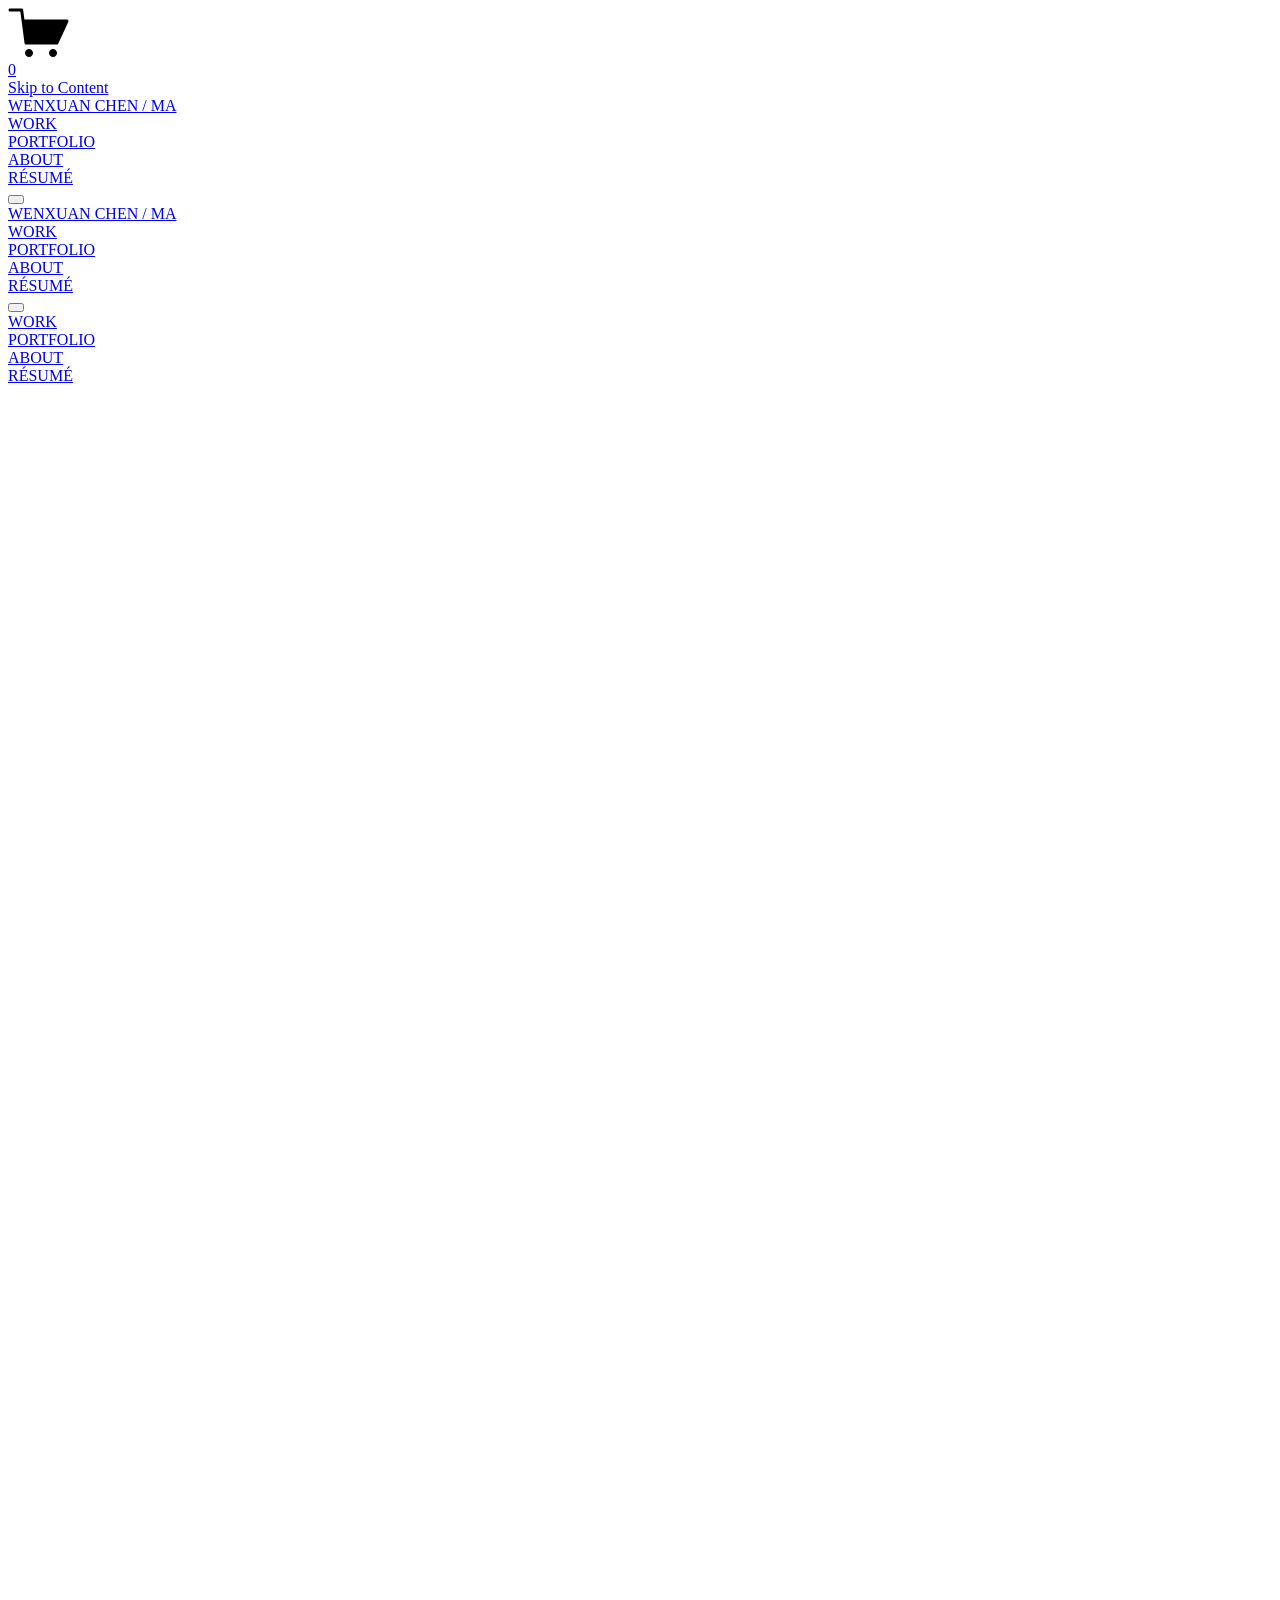
==== index.html @ 600b2b16 "Add files via upload" ====
<!doctype html>
<html xmlns:og="http://opengraphprotocol.org/schema/" xmlns:fb="http://www.facebook.com/2008/fbml" lang="en-US"  >
  <head>
    <meta http-equiv="X-UA-Compatible" content="IE=edge,chrome=1">
    <meta name="viewport" content="width=device-width, initial-scale=1">
    <!-- This is Squarespace. --><!-- celery-flamingo-sxj2 -->
<!--<base href="">-->
<meta charset="utf-8" />
<title>WENXUAN CHEN / MA</title>
<meta http-equiv="Accept-CH" content="Sec-CH-UA-Platform-Version, Sec-CH-UA-Model" /><link rel="icon" type="image/x-icon" href="../assets.squarespace.com/universal/default-favicon.ico"/>
<link rel="canonical" href="index.html"/>
<meta property="og:site_name" content="WENXUAN CHEN / MA"/>
<meta property="og:title" content="WENXUAN CHEN / MA"/>
<meta property="og:url" content="index.html"/>
<meta property="og:type" content="website"/>
<meta itemprop="name" content="WENXUAN CHEN / MA"/>
<meta itemprop="url" content="index.html"/>
<meta name="twitter:title" content="WENXUAN CHEN / MA"/>
<meta name="twitter:url" content="index.html"/>
<meta name="twitter:card" content="summary"/>
<meta name="description" content="" />
<link rel="preconnect" href="../images.squarespace-cdn.com/index.txt">
<link rel="preconnect" href="https://fonts.gstatic.com">
<link rel="stylesheet" href="../fonts.googleapis.com/css2%EF%B9%96family=IBM+Plex+Mono%EF%B9%95ital,wght@0,400%EF%B9%940,700%EF%B9%941,400%EF%B9%941,700&amp;family=Poppins%EF%B9%95ital,wght@0,400%EF%B9%940,700%EF%B9%941,400%EF%B9%941,700&amp;family=IBM+Plex+Sans%EF%B9%95ital,wght@0,400%EF%B9%940,700%EF%B9%941,400%EF%B9%941,700.css"><script type="text/javascript" defer="true" nomodule="nomodule" src="../assets.squarespace.com/@sqs/polyfiller/1.6/legacy.js"></script>
<script type="text/javascript" defer="true" src="../assets.squarespace.com/@sqs/polyfiller/1.6/modern.js"></script>
<script data-name="static-context">Static = window.Static || {}; Static.SQUARESPACE_CONTEXT = {"betaFeatureFlags":["enable_form_submission_trigger","override_block_styles","supports_versioned_template_assets","campaigns_discount_section_in_blasts","i18n_beta_website_locales","nested_categories","modernized-pdp-m2-enabled","scripts_defer","campaigns_thumbnail_layout","campaigns_new_image_layout_picker","enable_modernized_pdp_m3_fluid","new_stacked_index","enable_modernized_pdp_m3_layout_ux","marketing_automations","campaigns_discount_section_in_automations","marketing_landing_page","campaigns_table_v2","campaigns_import_discounts","contacts_and_campaigns_redesign","output_template_css_assets","campaigns_merch_state","member_areas_feature"],"facebookAppId":"314192535267336","facebookApiVersion":"v6.0","rollups":{"squarespace-announcement-bar":{"js":"//assets.squarespace.com/universal/scripts-compressed/announcement-bar-2b42defe058a11f5-min.en-US.js"},"squarespace-audio-player":{"css":"//assets.squarespace.com/universal/styles-compressed/audio-player-b05f5197a871c566-min.en-US.css","js":"//assets.squarespace.com/universal/scripts-compressed/audio-player-1d3d93609119d37d-min.en-US.js"},"squarespace-blog-collection-list":{"css":"//assets.squarespace.com/universal/styles-compressed/blog-collection-list-b4046463b72f34e2-min.en-US.css","js":"//assets.squarespace.com/universal/scripts-compressed/blog-collection-list-12c18776273a154b-min.en-US.js"},"squarespace-calendar-block-renderer":{"css":"//assets.squarespace.com/universal/styles-compressed/calendar-block-renderer-c3fef2a497c8e56b-min.en-US.css","js":"//assets.squarespace.com/universal/scripts-compressed/calendar-block-renderer-69bb311da5e9db44-min.en-US.js"},"squarespace-chartjs-helpers":{"css":"//assets.squarespace.com/universal/styles-compressed/chartjs-helpers-96b256171ee039c1-min.en-US.css","js":"//assets.squarespace.com/universal/scripts-compressed/chartjs-helpers-77a31c81c308fbf3-min.en-US.js"},"squarespace-comments":{"css":"//assets.squarespace.com/universal/styles-compressed/comments-a4a18c645eedfce6-min.en-US.css","js":"//assets.squarespace.com/universal/scripts-compressed/comments-3b12386abe891bcf-min.en-US.js"},"squarespace-custom-css-popup":{"css":"//assets.squarespace.com/universal/styles-compressed/custom-css-popup-d74230ea9a8c2c2b-min.en-US.css","js":"//assets.squarespace.com/universal/scripts-compressed/custom-css-popup-586f7938cd0c27c5-min.en-US.js"},"squarespace-dialog":{"css":"//assets.squarespace.com/universal/styles-compressed/dialog-86aacd645d83874c-min.en-US.css","js":"//assets.squarespace.com/universal/scripts-compressed/dialog-48793b863e09a511-min.en-US.js"},"squarespace-events-collection":{"css":"//assets.squarespace.com/universal/styles-compressed/events-collection-c3fef2a497c8e56b-min.en-US.css","js":"//assets.squarespace.com/universal/scripts-compressed/events-collection-3ffeaffa3a4a348f-min.en-US.js"},"squarespace-form-rendering-utils":{"js":"//assets.squarespace.com/universal/scripts-compressed/form-rendering-utils-640099d49d64bab0-min.en-US.js"},"squarespace-forms":{"css":"//assets.squarespace.com/universal/styles-compressed/forms-0afd3c6ac30bbab1-min.en-US.css","js":"//assets.squarespace.com/universal/scripts-compressed/forms-19931b0f186e4971-min.en-US.js"},"squarespace-gallery-collection-list":{"css":"//assets.squarespace.com/universal/styles-compressed/gallery-collection-list-b4046463b72f34e2-min.en-US.css","js":"//assets.squarespace.com/universal/scripts-compressed/gallery-collection-list-274a849527a65c12-min.en-US.js"},"squarespace-image-zoom":{"css":"//assets.squarespace.com/universal/styles-compressed/image-zoom-b4046463b72f34e2-min.en-US.css","js":"//assets.squarespace.com/universal/scripts-compressed/image-zoom-873f8c7fd05f4910-min.en-US.js"},"squarespace-pinterest":{"css":"//assets.squarespace.com/universal/styles-compressed/pinterest-b4046463b72f34e2-min.en-US.css","js":"//assets.squarespace.com/universal/scripts-compressed/pinterest-6ab75d85d8806e3e-min.en-US.js"},"squarespace-popup-overlay":{"css":"//assets.squarespace.com/universal/styles-compressed/popup-overlay-b742b752f5880972-min.en-US.css","js":"//assets.squarespace.com/universal/scripts-compressed/popup-overlay-b00442f823a5a6cd-min.en-US.js"},"squarespace-product-quick-view":{"css":"//assets.squarespace.com/universal/styles-compressed/product-quick-view-0afd3c6ac30bbab1-min.en-US.css","js":"//assets.squarespace.com/universal/scripts-compressed/product-quick-view-149826acea474685-min.en-US.js"},"squarespace-products-collection-item-v2":{"css":"//assets.squarespace.com/universal/styles-compressed/products-collection-item-v2-b4046463b72f34e2-min.en-US.css","js":"//assets.squarespace.com/universal/scripts-compressed/products-collection-item-v2-b544786b489813dd-min.en-US.js"},"squarespace-products-collection-list-v2":{"css":"//assets.squarespace.com/universal/styles-compressed/products-collection-list-v2-b4046463b72f34e2-min.en-US.css","js":"//assets.squarespace.com/universal/scripts-compressed/products-collection-list-v2-b57ddaba66d3eb0e-min.en-US.js"},"squarespace-search-page":{"css":"//assets.squarespace.com/universal/styles-compressed/search-page-90a67fc09b9b32c6-min.en-US.css","js":"//assets.squarespace.com/universal/scripts-compressed/search-page-96bd9c63f654c18f-min.en-US.js"},"squarespace-search-preview":{"js":"//assets.squarespace.com/universal/scripts-compressed/search-preview-b5332a4a618b55fa-min.en-US.js"},"squarespace-simple-liking":{"css":"//assets.squarespace.com/universal/styles-compressed/simple-liking-701bf8bbc05ec6aa-min.en-US.css","js":"//assets.squarespace.com/universal/scripts-compressed/simple-liking-975cece8de6fa14a-min.en-US.js"},"squarespace-social-buttons":{"css":"//assets.squarespace.com/universal/styles-compressed/social-buttons-95032e5fa98e47a5-min.en-US.css","js":"//assets.squarespace.com/universal/scripts-compressed/social-buttons-b69e6dda6183141d-min.en-US.js"},"squarespace-tourdates":{"css":"//assets.squarespace.com/universal/styles-compressed/tourdates-b4046463b72f34e2-min.en-US.css","js":"//assets.squarespace.com/universal/scripts-compressed/tourdates-521dd3864cf042e1-min.en-US.js"},"squarespace-website-overlays-manager":{"css":"//assets.squarespace.com/universal/styles-compressed/website-overlays-manager-07ea5a4e004e6710-min.en-US.css","js":"//assets.squarespace.com/universal/scripts-compressed/website-overlays-manager-40c240638975dc6b-min.en-US.js"}},"pageType":2,"website":{"id":"67ed1c45b920d93a3e6b34d9","identifier":"celery-flamingo-sxj2","websiteType":4,"contentModifiedOn":1775080100993,"cloneable":false,"hasBeenCloneable":false,"siteStatus":{},"language":"en-US","translationLocale":"en-US","formattingLocale":"en-US","timeZone":"America/Los_Angeles","machineTimeZoneOffset":-25200000,"timeZoneOffset":-25200000,"timeZoneAbbr":"PDT","siteTitle":"WENXUAN CHEN / MA","fullSiteTitle":"WENXUAN CHEN / MA","location":{},"shareButtonOptions":{"3":true,"7":true,"8":true,"4":true,"2":true,"1":true,"6":true},"authenticUrl":"index.html","internalUrl":"https://celery-flamingo-sxj2.squarespace.com","baseUrl":"index.html","primaryDomain":"www.wenxuanchendesign.com","sslSetting":3,"isHstsEnabled":true,"socialAccounts":[{"serviceId":64,"addedOn":1743592517596,"profileUrl":"http://instagram.com/squarespace","iconEnabled":true,"serviceName":"instagram-unauth"},{"serviceId":71,"addedOn":1743592517602,"profileUrl":"http://spotify.com","iconEnabled":true,"serviceName":"spotify-unauth"},{"serviceId":69,"addedOn":1743592517609,"profileUrl":"http://youtube.com/squarespace","iconEnabled":true,"serviceName":"youtube-unauth"}],"typekitId":"","statsMigrated":false,"imageMetadataProcessingEnabled":false,"screenshotId":"f1e9a8cbaa8f082407f8d2727ce676b73d282a180d2c29818cc41df4ec56afa5","captchaSettings":{"enabledForDonations":false},"showOwnerLogin":false},"websiteSettings":{"id":"67ed1c45b920d93a3e6b34dd","websiteId":"67ed1c45b920d93a3e6b34d9","subjects":[],"country":"US","state":"CA","simpleLikingEnabled":true,"popupOverlaySettings":{"style":1,"enabledPages":[]},"commentLikesAllowed":true,"commentAnonAllowed":true,"commentThreaded":true,"commentApprovalRequired":false,"commentAvatarsOn":true,"commentSortType":2,"commentFlagThreshold":0,"commentFlagsAllowed":true,"commentEnableByDefault":true,"commentDisableAfterDaysDefault":0,"disqusShortname":"","commentsEnabled":false,"businessHours":{},"storeSettings":{"returnPolicy":null,"termsOfService":null,"privacyPolicy":null,"expressCheckout":false,"continueShoppingLinkUrl":"/","useLightCart":false,"showNoteField":false,"shippingCountryDefaultValue":"US","billToShippingDefaultValue":false,"showShippingPhoneNumber":true,"isShippingPhoneRequired":false,"showBillingPhoneNumber":true,"isBillingPhoneRequired":false,"currenciesSupported":["USD","CAD","GBP","AUD","EUR","CHF","NOK","SEK","DKK","NZD","SGD","MXN","HKD","CZK","ILS","MYR","RUB","PHP","PLN","THB","BRL","ARS","COP","IDR","INR","JPY","ZAR"],"defaultCurrency":"USD","selectedCurrency":"USD","measurementStandard":1,"showCustomCheckoutForm":false,"checkoutPageMarketingOptInEnabled":true,"enableMailingListOptInByDefault":false,"sameAsRetailLocation":false,"merchandisingSettings":{"scarcityEnabledOnProductItems":false,"scarcityEnabledOnProductBlocks":false,"scarcityMessageType":"DEFAULT_SCARCITY_MESSAGE","scarcityThreshold":10,"multipleQuantityAllowedForServices":true,"restockNotificationsEnabled":false,"restockNotificationsMailingListSignUpEnabled":false,"relatedProductsEnabled":false,"relatedProductsOrdering":"random","soldOutVariantsDropdownDisabled":false,"productComposerOptedIn":false,"productComposerABTestOptedOut":false,"productReviewsEnabled":false},"minimumOrderSubtotalEnabled":false,"minimumOrderSubtotal":{"currency":"USD","value":"0.00"},"addToCartConfirmationType":2,"isLive":false,"multipleQuantityAllowedForServices":true},"useEscapeKeyToLogin":false,"ssBadgeType":1,"ssBadgePosition":4,"ssBadgeVisibility":1,"ssBadgeDevices":1,"pinterestOverlayOptions":{"mode":"disabled"},"userAccountsSettings":{"loginAllowed":true,"signupAllowed":true}},"cookieSettings":{"isCookieBannerEnabled":false,"isRestrictiveCookiePolicyEnabled":false,"cookieBannerText":"","cookieBannerTheme":"","cookieBannerVariant":"","cookieBannerPosition":"","cookieBannerCtaVariant":"","cookieBannerCtaText":"","cookieBannerAcceptType":"OPT_IN","cookieBannerOptOutCtaText":"","cookieBannerHasOptOut":false,"cookieBannerHasManageCookies":true,"cookieBannerManageCookiesLabel":"","cookieBannerSavedPreferencesText":"","cookieBannerSavedPreferencesLayout":"PILL"},"websiteCloneable":false,"collection":{"title":"Home","id":"67ed1c47b920d93a3e6b364a","fullUrl":"/","type":10,"permissionType":1},"subscribed":false,"appDomain":"squarespace.com","templateTweakable":true,"tweakJSON":{"form-use-theme-colors":"true","header-logo-height":"50px","header-mobile-logo-max-height":"40px","header-vert-padding":"0.1vw","header-width":"Full","maxPageWidth":"3000px","mobile-header-vert-padding":"6vw","pagePadding":"2vw","tweak-blog-alternating-side-by-side-image-aspect-ratio":"1:1 Square","tweak-blog-alternating-side-by-side-image-spacing":"8%","tweak-blog-alternating-side-by-side-meta-spacing":"5px","tweak-blog-alternating-side-by-side-primary-meta":"Categories","tweak-blog-alternating-side-by-side-read-more-spacing":"2px","tweak-blog-alternating-side-by-side-secondary-meta":"Date","tweak-blog-basic-grid-columns":"3","tweak-blog-basic-grid-image-aspect-ratio":"1:1 Square","tweak-blog-basic-grid-image-spacing":"29px","tweak-blog-basic-grid-meta-spacing":"6px","tweak-blog-basic-grid-primary-meta":"Author","tweak-blog-basic-grid-read-more-spacing":"37px","tweak-blog-basic-grid-secondary-meta":"Date","tweak-blog-item-custom-width":"79","tweak-blog-item-show-author-profile":"false","tweak-blog-item-width":"Medium","tweak-blog-masonry-columns":"2","tweak-blog-masonry-horizontal-spacing":"35px","tweak-blog-masonry-image-spacing":"30px","tweak-blog-masonry-meta-spacing":"14px","tweak-blog-masonry-primary-meta":"None","tweak-blog-masonry-read-more-spacing":"0px","tweak-blog-masonry-secondary-meta":"None","tweak-blog-masonry-vertical-spacing":"240px","tweak-blog-side-by-side-image-aspect-ratio":"1:1 Square","tweak-blog-side-by-side-image-spacing":"6%","tweak-blog-side-by-side-meta-spacing":"20px","tweak-blog-side-by-side-primary-meta":"Categories","tweak-blog-side-by-side-read-more-spacing":"20px","tweak-blog-side-by-side-secondary-meta":"Date","tweak-blog-single-column-image-spacing":"50px","tweak-blog-single-column-meta-spacing":"22px","tweak-blog-single-column-primary-meta":"None","tweak-blog-single-column-read-more-spacing":"30px","tweak-blog-single-column-secondary-meta":"None","tweak-events-stacked-show-thumbnails":"true","tweak-events-stacked-thumbnail-size":"3:2 Standard","tweak-fixed-header":"true","tweak-fixed-header-style":"Scroll Back","tweak-global-animations-animation-curve":"ease","tweak-global-animations-animation-delay":"0.6s","tweak-global-animations-animation-duration":"0.90s","tweak-global-animations-animation-style":"fade","tweak-global-animations-animation-type":"fade","tweak-global-animations-complexity-level":"detailed","tweak-global-animations-enabled":"true","tweak-portfolio-grid-basic-custom-height":"50","tweak-portfolio-grid-overlay-custom-height":"50","tweak-portfolio-hover-follow-acceleration":"10%","tweak-portfolio-hover-follow-animation-duration":"Fast","tweak-portfolio-hover-follow-animation-type":"Fade","tweak-portfolio-hover-follow-delimiter":"Bullet","tweak-portfolio-hover-follow-front":"false","tweak-portfolio-hover-follow-layout":"Inline","tweak-portfolio-hover-follow-size":"50","tweak-portfolio-hover-follow-text-spacing-x":"1.5","tweak-portfolio-hover-follow-text-spacing-y":"1.5","tweak-portfolio-hover-static-animation-duration":"Fast","tweak-portfolio-hover-static-animation-type":"Fade","tweak-portfolio-hover-static-delimiter":"Hyphen","tweak-portfolio-hover-static-front":"true","tweak-portfolio-hover-static-layout":"Inline","tweak-portfolio-hover-static-size":"50","tweak-portfolio-hover-static-text-spacing-x":"1.5","tweak-portfolio-hover-static-text-spacing-y":"1.5","tweak-portfolio-index-background-animation-duration":"Medium","tweak-portfolio-index-background-animation-type":"Fade","tweak-portfolio-index-background-custom-height":"50","tweak-portfolio-index-background-delimiter":"None","tweak-portfolio-index-background-height":"Large","tweak-portfolio-index-background-horizontal-alignment":"Center","tweak-portfolio-index-background-link-format":"Stacked","tweak-portfolio-index-background-persist":"false","tweak-portfolio-index-background-vertical-alignment":"Middle","tweak-portfolio-index-background-width":"Full","tweak-transparent-header":"true"},"templateId":"5c5a519771c10ba3470d8101","templateVersion":"7.1","pageFeatures":[1,2,4],"gmRenderKey":"QUl6YVN5Q0JUUk9xNkx1dkZfSUUxcjQ2LVQ0QWVUU1YtMGQ3bXk4","templateScriptsRootUrl":"https://static1.squarespace.com/static/vta/5c5a519771c10ba3470d8101/scripts/","impersonatedSession":false,"demoCollections":[],"tzData":{"zones":[[-480,"US","P%sT",null]],"rules":{"US":[[1967,2006,null,"Oct","lastSun","2:00","0","S"],[1987,2006,null,"Apr","Sun>=1","2:00","1:00","D"],[2007,"max",null,"Mar","Sun>=8","2:00","1:00","D"],[2007,"max",null,"Nov","Sun>=1","2:00","0","S"]]}},"showAnnouncementBar":false,"recaptchaEnterpriseContext":{"recaptchaEnterpriseSiteKey":"6LdDFQwjAAAAAPigEvvPgEVbb7QBm-TkVJdDTlAv"},"i18nContext":{"timeZoneData":{"id":"America/Los_Angeles","name":"Pacific Time"}},"env":"PRODUCTION","visitorFormContext":{"formFieldFormats":{"initialPhoneFormat":{"id":0,"type":"PHONE_NUMBER","country":"US","labelLocale":"en-US","fields":[{"type":"SEPARATOR","label":"(","identifier":"LeftParen","length":0,"required":false,"metadata":{}},{"type":"FIELD","label":"1","identifier":"1","length":3,"required":false,"metadata":{}},{"type":"SEPARATOR","label":")","identifier":"RightParen","length":0,"required":false,"metadata":{}},{"type":"SEPARATOR","label":" ","identifier":"Space","length":0,"required":false,"metadata":{}},{"type":"FIELD","label":"2","identifier":"2","length":3,"required":false,"metadata":{}},{"type":"SEPARATOR","label":"-","identifier":"Dash","length":0,"required":false,"metadata":{}},{"type":"FIELD","label":"3","identifier":"3","length":14,"required":false,"metadata":{}}]},"initialNameOrder":"GIVEN_FIRST","initialAddressFormat":{"id":0,"type":"ADDRESS","country":"US","labelLocale":"en","fields":[{"type":"FIELD","label":"Address Line 1","identifier":"Line1","length":0,"required":true,"metadata":{"autocomplete":"address-line1"}},{"type":"SEPARATOR","label":"\n","identifier":"Newline","length":0,"required":false,"metadata":{}},{"type":"FIELD","label":"Address Line 2","identifier":"Line2","length":0,"required":false,"metadata":{"autocomplete":"address-line2"}},{"type":"SEPARATOR","label":"\n","identifier":"Newline","length":0,"required":false,"metadata":{}},{"type":"FIELD","label":"City","identifier":"City","length":0,"required":true,"metadata":{"autocomplete":"address-level2"}},{"type":"SEPARATOR","label":",","identifier":"Comma","length":0,"required":false,"metadata":{}},{"type":"SEPARATOR","label":" ","identifier":"Space","length":0,"required":false,"metadata":{}},{"type":"FIELD","label":"State","identifier":"State","length":0,"required":true,"metadata":{"autocomplete":"address-level1"}},{"type":"SEPARATOR","label":" ","identifier":"Space","length":0,"required":false,"metadata":{}},{"type":"FIELD","label":"ZIP Code","identifier":"Zip","length":0,"required":true,"metadata":{"autocomplete":"postal-code"}}]},"countries":[{"name":"Afghanistan","code":"AF","phoneCode":"+93"},{"name":"\u00C5land Islands","code":"AX","phoneCode":"+358"},{"name":"Albania","code":"AL","phoneCode":"+355"},{"name":"Algeria","code":"DZ","phoneCode":"+213"},{"name":"American Samoa","code":"AS","phoneCode":"+1"},{"name":"Andorra","code":"AD","phoneCode":"+376"},{"name":"Angola","code":"AO","phoneCode":"+244"},{"name":"Anguilla","code":"AI","phoneCode":"+1"},{"name":"Antigua & Barbuda","code":"AG","phoneCode":"+1"},{"name":"Argentina","code":"AR","phoneCode":"+54"},{"name":"Armenia","code":"AM","phoneCode":"+374"},{"name":"Aruba","code":"AW","phoneCode":"+297"},{"name":"Ascension Island","code":"AC","phoneCode":"+247"},{"name":"Australia","code":"AU","phoneCode":"+61"},{"name":"Austria","code":"AT","phoneCode":"+43"},{"name":"Azerbaijan","code":"AZ","phoneCode":"+994"},{"name":"Bahamas","code":"BS","phoneCode":"+1"},{"name":"Bahrain","code":"BH","phoneCode":"+973"},{"name":"Bangladesh","code":"BD","phoneCode":"+880"},{"name":"Barbados","code":"BB","phoneCode":"+1"},{"name":"Belarus","code":"BY","phoneCode":"+375"},{"name":"Belgium","code":"BE","phoneCode":"+32"},{"name":"Belize","code":"BZ","phoneCode":"+501"},{"name":"Benin","code":"BJ","phoneCode":"+229"},{"name":"Bermuda","code":"BM","phoneCode":"+1"},{"name":"Bhutan","code":"BT","phoneCode":"+975"},{"name":"Bolivia","code":"BO","phoneCode":"+591"},{"name":"Bosnia & Herzegovina","code":"BA","phoneCode":"+387"},{"name":"Botswana","code":"BW","phoneCode":"+267"},{"name":"Brazil","code":"BR","phoneCode":"+55"},{"name":"British Indian Ocean Territory","code":"IO","phoneCode":"+246"},{"name":"British Virgin Islands","code":"VG","phoneCode":"+1"},{"name":"Brunei","code":"BN","phoneCode":"+673"},{"name":"Bulgaria","code":"BG","phoneCode":"+359"},{"name":"Burkina Faso","code":"BF","phoneCode":"+226"},{"name":"Burundi","code":"BI","phoneCode":"+257"},{"name":"Cambodia","code":"KH","phoneCode":"+855"},{"name":"Cameroon","code":"CM","phoneCode":"+237"},{"name":"Canada","code":"CA","phoneCode":"+1"},{"name":"Cape Verde","code":"CV","phoneCode":"+238"},{"name":"Caribbean Netherlands","code":"BQ","phoneCode":"+599"},{"name":"Cayman Islands","code":"KY","phoneCode":"+1"},{"name":"Central African Republic","code":"CF","phoneCode":"+236"},{"name":"Chad","code":"TD","phoneCode":"+235"},{"name":"Chile","code":"CL","phoneCode":"+56"},{"name":"China","code":"CN","phoneCode":"+86"},{"name":"Christmas Island","code":"CX","phoneCode":"+61"},{"name":"Cocos (Keeling) Islands","code":"CC","phoneCode":"+61"},{"name":"Colombia","code":"CO","phoneCode":"+57"},{"name":"Comoros","code":"KM","phoneCode":"+269"},{"name":"Congo - Brazzaville","code":"CG","phoneCode":"+242"},{"name":"Congo - Kinshasa","code":"CD","phoneCode":"+243"},{"name":"Cook Islands","code":"CK","phoneCode":"+682"},{"name":"Costa Rica","code":"CR","phoneCode":"+506"},{"name":"C\u00F4te d\u2019Ivoire","code":"CI","phoneCode":"+225"},{"name":"Croatia","code":"HR","phoneCode":"+385"},{"name":"Cuba","code":"CU","phoneCode":"+53"},{"name":"Cura\u00E7ao","code":"CW","phoneCode":"+599"},{"name":"Cyprus","code":"CY","phoneCode":"+357"},{"name":"Czechia","code":"CZ","phoneCode":"+420"},{"name":"Denmark","code":"DK","phoneCode":"+45"},{"name":"Djibouti","code":"DJ","phoneCode":"+253"},{"name":"Dominica","code":"DM","phoneCode":"+1"},{"name":"Dominican Republic","code":"DO","phoneCode":"+1"},{"name":"Ecuador","code":"EC","phoneCode":"+593"},{"name":"Egypt","code":"EG","phoneCode":"+20"},{"name":"El Salvador","code":"SV","phoneCode":"+503"},{"name":"Equatorial Guinea","code":"GQ","phoneCode":"+240"},{"name":"Eritrea","code":"ER","phoneCode":"+291"},{"name":"Estonia","code":"EE","phoneCode":"+372"},{"name":"Eswatini","code":"SZ","phoneCode":"+268"},{"name":"Ethiopia","code":"ET","phoneCode":"+251"},{"name":"Falkland Islands","code":"FK","phoneCode":"+500"},{"name":"Faroe Islands","code":"FO","phoneCode":"+298"},{"name":"Fiji","code":"FJ","phoneCode":"+679"},{"name":"Finland","code":"FI","phoneCode":"+358"},{"name":"France","code":"FR","phoneCode":"+33"},{"name":"French Guiana","code":"GF","phoneCode":"+594"},{"name":"French Polynesia","code":"PF","phoneCode":"+689"},{"name":"Gabon","code":"GA","phoneCode":"+241"},{"name":"Gambia","code":"GM","phoneCode":"+220"},{"name":"Georgia","code":"GE","phoneCode":"+995"},{"name":"Germany","code":"DE","phoneCode":"+49"},{"name":"Ghana","code":"GH","phoneCode":"+233"},{"name":"Gibraltar","code":"GI","phoneCode":"+350"},{"name":"Greece","code":"GR","phoneCode":"+30"},{"name":"Greenland","code":"GL","phoneCode":"+299"},{"name":"Grenada","code":"GD","phoneCode":"+1"},{"name":"Guadeloupe","code":"GP","phoneCode":"+590"},{"name":"Guam","code":"GU","phoneCode":"+1"},{"name":"Guatemala","code":"GT","phoneCode":"+502"},{"name":"Guernsey","code":"GG","phoneCode":"+44"},{"name":"Guinea","code":"GN","phoneCode":"+224"},{"name":"Guinea-Bissau","code":"GW","phoneCode":"+245"},{"name":"Guyana","code":"GY","phoneCode":"+592"},{"name":"Haiti","code":"HT","phoneCode":"+509"},{"name":"Honduras","code":"HN","phoneCode":"+504"},{"name":"Hong Kong SAR China","code":"HK","phoneCode":"+852"},{"name":"Hungary","code":"HU","phoneCode":"+36"},{"name":"Iceland","code":"IS","phoneCode":"+354"},{"name":"India","code":"IN","phoneCode":"+91"},{"name":"Indonesia","code":"ID","phoneCode":"+62"},{"name":"Iran","code":"IR","phoneCode":"+98"},{"name":"Iraq","code":"IQ","phoneCode":"+964"},{"name":"Ireland","code":"IE","phoneCode":"+353"},{"name":"Isle of Man","code":"IM","phoneCode":"+44"},{"name":"Israel","code":"IL","phoneCode":"+972"},{"name":"Italy","code":"IT","phoneCode":"+39"},{"name":"Jamaica","code":"JM","phoneCode":"+1"},{"name":"Japan","code":"JP","phoneCode":"+81"},{"name":"Jersey","code":"JE","phoneCode":"+44"},{"name":"Jordan","code":"JO","phoneCode":"+962"},{"name":"Kazakhstan","code":"KZ","phoneCode":"+7"},{"name":"Kenya","code":"KE","phoneCode":"+254"},{"name":"Kiribati","code":"KI","phoneCode":"+686"},{"name":"Kosovo","code":"XK","phoneCode":"+383"},{"name":"Kuwait","code":"KW","phoneCode":"+965"},{"name":"Kyrgyzstan","code":"KG","phoneCode":"+996"},{"name":"Laos","code":"LA","phoneCode":"+856"},{"name":"Latvia","code":"LV","phoneCode":"+371"},{"name":"Lebanon","code":"LB","phoneCode":"+961"},{"name":"Lesotho","code":"LS","phoneCode":"+266"},{"name":"Liberia","code":"LR","phoneCode":"+231"},{"name":"Libya","code":"LY","phoneCode":"+218"},{"name":"Liechtenstein","code":"LI","phoneCode":"+423"},{"name":"Lithuania","code":"LT","phoneCode":"+370"},{"name":"Luxembourg","code":"LU","phoneCode":"+352"},{"name":"Macao SAR China","code":"MO","phoneCode":"+853"},{"name":"Madagascar","code":"MG","phoneCode":"+261"},{"name":"Malawi","code":"MW","phoneCode":"+265"},{"name":"Malaysia","code":"MY","phoneCode":"+60"},{"name":"Maldives","code":"MV","phoneCode":"+960"},{"name":"Mali","code":"ML","phoneCode":"+223"},{"name":"Malta","code":"MT","phoneCode":"+356"},{"name":"Marshall Islands","code":"MH","phoneCode":"+692"},{"name":"Martinique","code":"MQ","phoneCode":"+596"},{"name":"Mauritania","code":"MR","phoneCode":"+222"},{"name":"Mauritius","code":"MU","phoneCode":"+230"},{"name":"Mayotte","code":"YT","phoneCode":"+262"},{"name":"Mexico","code":"MX","phoneCode":"+52"},{"name":"Micronesia","code":"FM","phoneCode":"+691"},{"name":"Moldova","code":"MD","phoneCode":"+373"},{"name":"Monaco","code":"MC","phoneCode":"+377"},{"name":"Mongolia","code":"MN","phoneCode":"+976"},{"name":"Montenegro","code":"ME","phoneCode":"+382"},{"name":"Montserrat","code":"MS","phoneCode":"+1"},{"name":"Morocco","code":"MA","phoneCode":"+212"},{"name":"Mozambique","code":"MZ","phoneCode":"+258"},{"name":"Myanmar (Burma)","code":"MM","phoneCode":"+95"},{"name":"Namibia","code":"NA","phoneCode":"+264"},{"name":"Nauru","code":"NR","phoneCode":"+674"},{"name":"Nepal","code":"NP","phoneCode":"+977"},{"name":"Netherlands","code":"NL","phoneCode":"+31"},{"name":"New Caledonia","code":"NC","phoneCode":"+687"},{"name":"New Zealand","code":"NZ","phoneCode":"+64"},{"name":"Nicaragua","code":"NI","phoneCode":"+505"},{"name":"Niger","code":"NE","phoneCode":"+227"},{"name":"Nigeria","code":"NG","phoneCode":"+234"},{"name":"Niue","code":"NU","phoneCode":"+683"},{"name":"Norfolk Island","code":"NF","phoneCode":"+672"},{"name":"Northern Mariana Islands","code":"MP","phoneCode":"+1"},{"name":"North Korea","code":"KP","phoneCode":"+850"},{"name":"North Macedonia","code":"MK","phoneCode":"+389"},{"name":"Norway","code":"NO","phoneCode":"+47"},{"name":"Oman","code":"OM","phoneCode":"+968"},{"name":"Pakistan","code":"PK","phoneCode":"+92"},{"name":"Palau","code":"PW","phoneCode":"+680"},{"name":"Palestinian Territories","code":"PS","phoneCode":"+970"},{"name":"Panama","code":"PA","phoneCode":"+507"},{"name":"Papua New Guinea","code":"PG","phoneCode":"+675"},{"name":"Paraguay","code":"PY","phoneCode":"+595"},{"name":"Peru","code":"PE","phoneCode":"+51"},{"name":"Philippines","code":"PH","phoneCode":"+63"},{"name":"Poland","code":"PL","phoneCode":"+48"},{"name":"Portugal","code":"PT","phoneCode":"+351"},{"name":"Puerto Rico","code":"PR","phoneCode":"+1"},{"name":"Qatar","code":"QA","phoneCode":"+974"},{"name":"R\u00E9union","code":"RE","phoneCode":"+262"},{"name":"Romania","code":"RO","phoneCode":"+40"},{"name":"Russia","code":"RU","phoneCode":"+7"},{"name":"Rwanda","code":"RW","phoneCode":"+250"},{"name":"Samoa","code":"WS","phoneCode":"+685"},{"name":"San Marino","code":"SM","phoneCode":"+378"},{"name":"S\u00E3o Tom\u00E9 & Pr\u00EDncipe","code":"ST","phoneCode":"+239"},{"name":"Saudi Arabia","code":"SA","phoneCode":"+966"},{"name":"Senegal","code":"SN","phoneCode":"+221"},{"name":"Serbia","code":"RS","phoneCode":"+381"},{"name":"Seychelles","code":"SC","phoneCode":"+248"},{"name":"Sierra Leone","code":"SL","phoneCode":"+232"},{"name":"Singapore","code":"SG","phoneCode":"+65"},{"name":"Sint Maarten","code":"SX","phoneCode":"+1"},{"name":"Slovakia","code":"SK","phoneCode":"+421"},{"name":"Slovenia","code":"SI","phoneCode":"+386"},{"name":"Solomon Islands","code":"SB","phoneCode":"+677"},{"name":"Somalia","code":"SO","phoneCode":"+252"},{"name":"South Africa","code":"ZA","phoneCode":"+27"},{"name":"South Korea","code":"KR","phoneCode":"+82"},{"name":"South Sudan","code":"SS","phoneCode":"+211"},{"name":"Spain","code":"ES","phoneCode":"+34"},{"name":"Sri Lanka","code":"LK","phoneCode":"+94"},{"name":"St. Barth\u00E9lemy","code":"BL","phoneCode":"+590"},{"name":"St. Helena","code":"SH","phoneCode":"+290"},{"name":"St. Kitts & Nevis","code":"KN","phoneCode":"+1"},{"name":"St. Lucia","code":"LC","phoneCode":"+1"},{"name":"St. Martin","code":"MF","phoneCode":"+590"},{"name":"St. Pierre & Miquelon","code":"PM","phoneCode":"+508"},{"name":"St. Vincent & Grenadines","code":"VC","phoneCode":"+1"},{"name":"Sudan","code":"SD","phoneCode":"+249"},{"name":"Suriname","code":"SR","phoneCode":"+597"},{"name":"Svalbard & Jan Mayen","code":"SJ","phoneCode":"+47"},{"name":"Sweden","code":"SE","phoneCode":"+46"},{"name":"Switzerland","code":"CH","phoneCode":"+41"},{"name":"Syria","code":"SY","phoneCode":"+963"},{"name":"Taiwan","code":"TW","phoneCode":"+886"},{"name":"Tajikistan","code":"TJ","phoneCode":"+992"},{"name":"Tanzania","code":"TZ","phoneCode":"+255"},{"name":"Thailand","code":"TH","phoneCode":"+66"},{"name":"Timor-Leste","code":"TL","phoneCode":"+670"},{"name":"Togo","code":"TG","phoneCode":"+228"},{"name":"Tokelau","code":"TK","phoneCode":"+690"},{"name":"Tonga","code":"TO","phoneCode":"+676"},{"name":"Trinidad & Tobago","code":"TT","phoneCode":"+1"},{"name":"Tristan da Cunha","code":"TA","phoneCode":"+290"},{"name":"Tunisia","code":"TN","phoneCode":"+216"},{"name":"T\u00FCrkiye","code":"TR","phoneCode":"+90"},{"name":"Turkmenistan","code":"TM","phoneCode":"+993"},{"name":"Turks & Caicos Islands","code":"TC","phoneCode":"+1"},{"name":"Tuvalu","code":"TV","phoneCode":"+688"},{"name":"U.S. Virgin Islands","code":"VI","phoneCode":"+1"},{"name":"Uganda","code":"UG","phoneCode":"+256"},{"name":"Ukraine","code":"UA","phoneCode":"+380"},{"name":"United Arab Emirates","code":"AE","phoneCode":"+971"},{"name":"United Kingdom","code":"GB","phoneCode":"+44"},{"name":"United States","code":"US","phoneCode":"+1"},{"name":"Uruguay","code":"UY","phoneCode":"+598"},{"name":"Uzbekistan","code":"UZ","phoneCode":"+998"},{"name":"Vanuatu","code":"VU","phoneCode":"+678"},{"name":"Vatican City","code":"VA","phoneCode":"+39"},{"name":"Venezuela","code":"VE","phoneCode":"+58"},{"name":"Vietnam","code":"VN","phoneCode":"+84"},{"name":"Wallis & Futuna","code":"WF","phoneCode":"+681"},{"name":"Western Sahara","code":"EH","phoneCode":"+212"},{"name":"Yemen","code":"YE","phoneCode":"+967"},{"name":"Zambia","code":"ZM","phoneCode":"+260"},{"name":"Zimbabwe","code":"ZW","phoneCode":"+263"}]},"localizedStrings":{"validation":{"noValidSelection":"A valid selection must be made.","invalidUrl":"Must be a valid URL.","stringTooLong":"Value should have a length no longer than {0}.","containsInvalidKey":"{0} contains an invalid key.","invalidTwitterUsername":"Must be a valid Twitter username.","valueOutsideRange":"Value must be in the range {0} to {1}.","invalidPassword":"Passwords should not contain whitespace.","missingRequiredSubfields":"{0} is missing required subfields: {1}","invalidCurrency":"Currency value should be formatted like 1234 or 123.99.","invalidMapSize":"Value should contain exactly {0} elements.","subfieldsRequired":"All fields in {0} are required.","formSubmissionFailed":"Form submission failed. Review the following information: {0}.","invalidCountryCode":"Country code should have an optional plus and up to 4 digits.","invalidDate":"This is not a real date.","required":"{0} is required.","invalidStringLength":"Value should be {0} characters long.","invalidEmail":"Email addresses should follow the format user@domain.com.","invalidListLength":"Value should be {0} elements long.","allEmpty":"Please fill out at least one form field.","missingRequiredQuestion":"Missing a required question.","invalidQuestion":"Contained an invalid question.","captchaFailure":"Captcha validation failed. Please try again.","stringTooShort":"Value should have a length of at least {0}.","invalid":"{0} is not valid.","formErrors":"Form Errors","containsInvalidValue":"{0} contains an invalid value.","invalidUnsignedNumber":"Numbers must contain only digits and no other characters.","invalidName":"Valid names contain only letters, numbers, spaces, ', or - characters."},"submit":"Submit","status":{"title":"{@} Block","learnMore":"Learn more"},"name":{"firstName":"First Name","lastName":"Last Name"},"lightbox":{"openForm":"Open Form"},"likert":{"agree":"Agree","stronglyDisagree":"Strongly Disagree","disagree":"Disagree","stronglyAgree":"Strongly Agree","neutral":"Neutral"},"time":{"am":"AM","second":"Second","pm":"PM","minute":"Minute","amPm":"AM/PM","hour":"Hour"},"notFound":"Form not found.","date":{"yyyy":"YYYY","year":"Year","mm":"MM","day":"Day","month":"Month","dd":"DD"},"phone":{"country":"Country","number":"Number","prefix":"Prefix","areaCode":"Area Code","line":"Line"},"submitError":"Unable to submit form. Please try again later.","address":{"stateProvince":"State/Province","country":"Country","zipPostalCode":"Zip/Postal Code","address2":"Address 2","address1":"Address 1","city":"City"},"email":{"signUp":"Sign up for news and updates"},"required":"(required)","invalidData":"Invalid form data."}}};</script><script type="text/javascript">SQUARESPACE_ROLLUPS = {};</script>
<script>(function(rollups, name) { if (!rollups[name]) { rollups[name] = {}; } rollups[name].js = ["//assets.squarespace.com/universal/scripts-compressed/visitor-site-error-reporter-c6af264b9caa9021-min.en-US.js"]; })(SQUARESPACE_ROLLUPS, 'squarespace-visitor_site_error_reporter');</script>
<script src="../assets.squarespace.com/universal/scripts-compressed/visitor-site-error-reporter-c6af264b9caa9021-min.en-US.js" defer ></script><script>(function(rollups, name) { if (!rollups[name]) { rollups[name] = {}; } rollups[name].js = ["//assets.squarespace.com/universal/scripts-compressed/extract-css-runtime-965c6ae0f3f653ad-min.en-US.js"]; })(SQUARESPACE_ROLLUPS, 'squarespace-extract_css_runtime');</script>
<script src="../assets.squarespace.com/universal/scripts-compressed/extract-css-runtime-965c6ae0f3f653ad-min.en-US.js" defer ></script><script>(function(rollups, name) { if (!rollups[name]) { rollups[name] = {}; } rollups[name].js = ["//assets.squarespace.com/universal/scripts-compressed/extract-css-moment-js-vendor-6f2a1f6ec9a41489-min.en-US.js"]; })(SQUARESPACE_ROLLUPS, 'squarespace-extract_css_moment_js_vendor');</script>
<script src="../assets.squarespace.com/universal/scripts-compressed/extract-css-moment-js-vendor-6f2a1f6ec9a41489-min.en-US.js" defer ></script><script>(function(rollups, name) { if (!rollups[name]) { rollups[name] = {}; } rollups[name].js = ["//assets.squarespace.com/universal/scripts-compressed/cldr-resource-pack-fe49d4c9c421c883-min.en-US.js"]; })(SQUARESPACE_ROLLUPS, 'squarespace-cldr_resource_pack');</script>
<script src="../assets.squarespace.com/universal/scripts-compressed/cldr-resource-pack-fe49d4c9c421c883-min.en-US.js" defer ></script><script>(function(rollups, name) { if (!rollups[name]) { rollups[name] = {}; } rollups[name].js = ["//assets.squarespace.com/universal/scripts-compressed/common-vendors-stable-b8d716935110c7b2-min.en-US.js"]; })(SQUARESPACE_ROLLUPS, 'squarespace-common_vendors_stable');</script>
<script src="../assets.squarespace.com/universal/scripts-compressed/common-vendors-stable-b8d716935110c7b2-min.en-US.js" defer ></script><script>(function(rollups, name) { if (!rollups[name]) { rollups[name] = {}; } rollups[name].js = ["//assets.squarespace.com/universal/scripts-compressed/common-vendors-74d25eb8f95de134-min.en-US.js"]; })(SQUARESPACE_ROLLUPS, 'squarespace-common_vendors');</script>
<script src="../assets.squarespace.com/universal/scripts-compressed/common-vendors-74d25eb8f95de134-min.en-US.js" defer ></script><script>(function(rollups, name) { if (!rollups[name]) { rollups[name] = {}; } rollups[name].js = ["//assets.squarespace.com/universal/scripts-compressed/common-9eb0a08ce4944515-min.en-US.js"]; })(SQUARESPACE_ROLLUPS, 'squarespace-common');</script>
<script src="../assets.squarespace.com/universal/scripts-compressed/common-9eb0a08ce4944515-min.en-US.js" defer ></script><script>(function(rollups, name) { if (!rollups[name]) { rollups[name] = {}; } rollups[name].js = ["//assets.squarespace.com/universal/scripts-compressed/user-account-core-2409fef5f5350d7a-min.en-US.js"]; })(SQUARESPACE_ROLLUPS, 'squarespace-user_account_core');</script>
<script src="../assets.squarespace.com/universal/scripts-compressed/user-account-core-2409fef5f5350d7a-min.en-US.js" defer ></script><script>(function(rollups, name) { if (!rollups[name]) { rollups[name] = {}; } rollups[name].css = ["//assets.squarespace.com/universal/styles-compressed/user-account-core-5cec969af45ecc6e-min.en-US.css"]; })(SQUARESPACE_ROLLUPS, 'squarespace-user_account_core');</script>
<link rel="stylesheet" type="text/css" href="../assets.squarespace.com/universal/styles-compressed/user-account-core-5cec969af45ecc6e-min.en-US.css"><script>(function(rollups, name) { if (!rollups[name]) { rollups[name] = {}; } rollups[name].js = ["//assets.squarespace.com/universal/scripts-compressed/performance-2d6b23f81faf9e40-min.en-US.js"]; })(SQUARESPACE_ROLLUPS, 'squarespace-performance');</script>
<script src="../assets.squarespace.com/universal/scripts-compressed/performance-2d6b23f81faf9e40-min.en-US.js" defer ></script><link rel="stylesheet" type="text/css" href="../definitions.sqspcdn.com/website-component-definition/static-assets/website.components.html/d479bf9c-da32-4681-aded-1bd0b5a87a05_568/website.components.html.styles.css"/><link rel="stylesheet" type="text/css" href="../definitions.sqspcdn.com/website-component-definition/static-assets/website.components.imageFluid/47a4dff4-73bb-4f5e-b004-e36689f40afd_555/website.components.imageFluid.styles.css"/><script defer src="../definitions.sqspcdn.com/website-component-definition/static-assets/website.components.imageFluid/47a4dff4-73bb-4f5e-b004-e36689f40afd_555/8018.js"></script><script defer src="../definitions.sqspcdn.com/website-component-definition/static-assets/website.components.imageFluid/47a4dff4-73bb-4f5e-b004-e36689f40afd_555/website.components.imageFluid.shared.constants.js"></script><script defer src="../definitions.sqspcdn.com/website-component-definition/static-assets/website.components.html/d479bf9c-da32-4681-aded-1bd0b5a87a05_568/website.components.html.visitor.js"></script><script defer src="../definitions.sqspcdn.com/website-component-definition/static-assets/website.components.imageFluid/47a4dff4-73bb-4f5e-b004-e36689f40afd_555/image-effect-liquid.js"></script><script defer src="../definitions.sqspcdn.com/website-component-definition/static-assets/website.components.imageFluid/47a4dff4-73bb-4f5e-b004-e36689f40afd_555/website.components.imageFluid.visitor.js"></script><script defer src="../definitions.sqspcdn.com/website-component-definition/static-assets/website.components.imageFluid/47a4dff4-73bb-4f5e-b004-e36689f40afd_555/image-effect-refracted-lines.js"></script><script defer src="../definitions.sqspcdn.com/website-component-definition/static-assets/website.components.imageFluid/47a4dff4-73bb-4f5e-b004-e36689f40afd_555/9882.js"></script><script defer src="../definitions.sqspcdn.com/website-component-definition/static-assets/website.components.imageFluid/47a4dff4-73bb-4f5e-b004-e36689f40afd_555/748.js"></script><script defer src="../definitions.sqspcdn.com/website-component-definition/static-assets/website.components.imageFluid/47a4dff4-73bb-4f5e-b004-e36689f40afd_555/image-effect-film-grain.js"></script><script defer src="../definitions.sqspcdn.com/website-component-definition/static-assets/website.components.imageFluid/47a4dff4-73bb-4f5e-b004-e36689f40afd_555/image-effect-parallax.js"></script><script defer src="../definitions.sqspcdn.com/website-component-definition/static-assets/website.components.imageFluid/47a4dff4-73bb-4f5e-b004-e36689f40afd_555/image-effect-refracted-circles.js"></script><script type="application/ld+json">{"url":"index.html","name":"WENXUAN CHEN / MA","@context":"http://schema.org","@type":"WebSite"}</script><script type="application/ld+json">{"address":"","openingHours":"","@context":"http://schema.org","@type":"LocalBusiness"}</script><link rel="stylesheet" type="text/css" href="../static1.squarespace.com/static/versioned-site-css/67ed1c45b920d93a3e6b34d9/34/5c5a519771c10ba3470d8101/67ed1c45b920d93a3e6b34e3/1783/site%EF%B9%96nocustom=true.css"/><link rel="stylesheet" type="text/css" href="../static1.squarespace.com/static/vta/5c5a519771c10ba3470d8101/versioned-assets/1778779890203-HWVBH4TS1FU2D8QXU5QH/static.css"/><script>Static.COOKIE_BANNER_CAPABLE = true;</script>
<!-- End of Squarespace Headers -->
    
    
  </head>

  <body
    id="collection-67ed1c47b920d93a3e6b364a"
    class="
      tweak-blog-alternating-side-by-side-width-inset tweak-blog-alternating-side-by-side-image-aspect-ratio-11-square tweak-blog-alternating-side-by-side-text-alignment-left tweak-blog-alternating-side-by-side-read-more-style-show tweak-blog-alternating-side-by-side-image-text-alignment-middle tweak-blog-alternating-side-by-side-delimiter-bullet tweak-blog-alternating-side-by-side-meta-position-top tweak-blog-alternating-side-by-side-primary-meta-categories tweak-blog-alternating-side-by-side-secondary-meta-date tweak-blog-alternating-side-by-side-excerpt-show image-block-poster-text-alignment-left image-block-card-content-position-center image-block-card-text-alignment-left image-block-overlap-content-position-center image-block-overlap-text-alignment-left image-block-collage-content-position-center image-block-collage-text-alignment-left image-block-stack-text-alignment-left form-use-theme-colors form-field-style-outline form-field-shape-square form-field-border-bottom form-field-checkbox-type-button form-field-checkbox-fill-outline form-field-checkbox-color-normal form-field-checkbox-shape-square form-field-checkbox-layout-fit form-field-radio-type-button form-field-radio-fill-outline form-field-radio-color-normal form-field-radio-shape-square form-field-radio-layout-fit form-field-survey-fill-outline form-field-survey-color-normal form-field-survey-shape-square form-field-hover-focus-opacity form-submit-button-style-bar tweak-global-animations-enabled tweak-global-animations-complexity-level-detailed tweak-global-animations-animation-style-fade tweak-global-animations-animation-type-fade tweak-global-animations-animation-curve-ease tweak-blog-masonry-width-full tweak-blog-masonry-text-alignment-left tweak-blog-masonry-primary-meta-none tweak-blog-masonry-secondary-meta-none tweak-blog-masonry-meta-position-top tweak-blog-masonry-read-more-style-hide tweak-blog-masonry-delimiter-bullet tweak-blog-masonry-image-placement-above tweak-blog-masonry-excerpt-hide tweak-portfolio-grid-overlay-width-full tweak-portfolio-grid-overlay-height-small tweak-portfolio-grid-overlay-image-aspect-ratio-169-widescreen tweak-portfolio-grid-overlay-text-placement-center tweak-portfolio-grid-overlay-show-text-before-hover tweak-blog-single-column-width-full tweak-blog-single-column-text-alignment-center tweak-blog-single-column-image-placement-above tweak-blog-single-column-delimiter-bullet tweak-blog-single-column-read-more-style-hide tweak-blog-single-column-primary-meta-none tweak-blog-single-column-secondary-meta-none tweak-blog-single-column-meta-position-top tweak-blog-single-column-content-excerpt-and-title header-width-full tweak-transparent-header tweak-fixed-header tweak-fixed-header-style-scroll-back tweak-blog-item-width-medium tweak-blog-item-text-alignment-center tweak-blog-item-meta-position-above-title     tweak-blog-item-delimiter-bullet tweak-blog-side-by-side-width-full tweak-blog-side-by-side-image-placement-left tweak-blog-side-by-side-image-aspect-ratio-11-square tweak-blog-side-by-side-primary-meta-categories tweak-blog-side-by-side-secondary-meta-date tweak-blog-side-by-side-meta-position-top tweak-blog-side-by-side-text-alignment-left tweak-blog-side-by-side-image-text-alignment-middle tweak-blog-side-by-side-read-more-style-show tweak-blog-side-by-side-delimiter-bullet tweak-blog-side-by-side-excerpt-show primary-button-style-outline primary-button-shape-pill secondary-button-style-outline secondary-button-shape-pill tertiary-button-style-outline tertiary-button-shape-underline tweak-events-stacked-width-full tweak-events-stacked-height-large  tweak-events-stacked-show-thumbnails tweak-events-stacked-thumbnail-size-32-standard tweak-events-stacked-date-style-with-text tweak-events-stacked-show-time tweak-events-stacked-show-location  tweak-events-stacked-show-excerpt  tweak-blog-basic-grid-width-full tweak-blog-basic-grid-image-aspect-ratio-11-square tweak-blog-basic-grid-text-alignment-left tweak-blog-basic-grid-delimiter-bullet tweak-blog-basic-grid-image-placement-above tweak-blog-basic-grid-read-more-style-hide tweak-blog-basic-grid-primary-meta-author tweak-blog-basic-grid-secondary-meta-date tweak-blog-basic-grid-excerpt-hide tweak-portfolio-grid-basic-width-full tweak-portfolio-grid-basic-height-large tweak-portfolio-grid-basic-image-aspect-ratio-11-square tweak-portfolio-grid-basic-text-alignment-left tweak-portfolio-grid-basic-hover-effect-fade header-overlay-alignment-center tweak-portfolio-index-background-link-format-stacked tweak-portfolio-index-background-width-full tweak-portfolio-index-background-height-large  tweak-portfolio-index-background-vertical-alignment-middle tweak-portfolio-index-background-horizontal-alignment-center tweak-portfolio-index-background-delimiter-none tweak-portfolio-index-background-animation-type-fade tweak-portfolio-index-background-animation-duration-medium tweak-portfolio-hover-follow-layout-inline  tweak-portfolio-hover-follow-delimiter-bullet tweak-portfolio-hover-follow-animation-type-fade tweak-portfolio-hover-follow-animation-duration-fast tweak-portfolio-hover-static-layout-inline tweak-portfolio-hover-static-front tweak-portfolio-hover-static-delimiter-hyphen tweak-portfolio-hover-static-animation-type-fade tweak-portfolio-hover-static-animation-duration-fast hide-opentable-icons opentable-style-dark tweak-product-quick-view-button-style-floating tweak-product-quick-view-button-position-bottom tweak-product-quick-view-lightbox-excerpt-display-truncate tweak-product-quick-view-lightbox-show-arrows tweak-product-quick-view-lightbox-show-close-button tweak-product-quick-view-lightbox-controls-weight-light native-currency-code-usd collection-67ed1c47b920d93a3e6b364a collection-type-page collection-layout-default homepage mobile-style-available sqs-seven-one
      
        
          
        
      
    "
    tabindex="-1"
  >
    <div
      id="siteWrapper"
      class="clearfix site-wrapper"
    >
      
        <div id="floatingCart" class="floating-cart hidden">
          <a href="cart.html" class="icon icon--stroke icon--fill icon--cart sqs-custom-cart">
            <span class="Cart-inner">
              



  <svg class="icon icon--cart" width="61" height="49" viewBox="0 0 61 49">
  <path fill-rule="evenodd" clip-rule="evenodd" d="M0.5 2C0.5 1.17157 1.17157 0.5 2 0.5H13.6362C14.3878 0.5 15.0234 1.05632 15.123 1.80135L16.431 11.5916H59C59.5122 11.5916 59.989 11.8529 60.2645 12.2847C60.54 12.7165 60.5762 13.2591 60.3604 13.7236L50.182 35.632C49.9361 36.1614 49.4054 36.5 48.8217 36.5H18.0453C17.2937 36.5 16.6581 35.9437 16.5585 35.1987L12.3233 3.5H2C1.17157 3.5 0.5 2.82843 0.5 2ZM16.8319 14.5916L19.3582 33.5H47.8646L56.6491 14.5916H16.8319Z" />
  <path d="M18.589 35H49.7083L60 13H16L18.589 35Z" />
  <path d="M21 49C23.2091 49 25 47.2091 25 45C25 42.7909 23.2091 41 21 41C18.7909 41 17 42.7909 17 45C17 47.2091 18.7909 49 21 49Z" />
  <path d="M45 49C47.2091 49 49 47.2091 49 45C49 42.7909 47.2091 41 45 41C42.7909 41 41 42.7909 41 45C41 47.2091 42.7909 49 45 49Z" />
</svg>

              <div class="legacy-cart icon-cart-quantity">
                <span class="sqs-cart-quantity">0</span>
              </div>
            </span>
          </a>
        </div>
      

      












  <header
    data-test="header"
    id="header"
    
    class="
      
        
          white
        
      
      header theme-col--primary
    "
    data-section-theme="white"
    data-controller="Header"
    data-current-styles="{
&quot;layout&quot;: &quot;navCenter&quot;,
&quot;action&quot;: {
  &quot;href&quot;: &quot;/community&quot;,
  &quot;buttonText&quot;: &quot;JOIN&quot;,
  &quot;newWindow&quot;: false
},
&quot;showSocial&quot;: false,
&quot;socialOptions&quot;: {
  &quot;socialBorderShape&quot;: &quot;none&quot;,
  &quot;socialBorderStyle&quot;: &quot;outline&quot;,
  &quot;socialBorderThickness&quot;: {
    &quot;unit&quot;: &quot;px&quot;,
    &quot;value&quot;: 1.0
  }
},
&quot;sectionTheme&quot;: &quot;white&quot;,
&quot;menuOverlayAnimation&quot;: &quot;fade&quot;,
&quot;cartStyle&quot;: &quot;cart&quot;,
&quot;cartText&quot;: &quot;Cart&quot;,
&quot;showEmptyCartState&quot;: true,
&quot;cartOptions&quot;: {
  &quot;iconType&quot;: &quot;solid-7&quot;,
  &quot;cartBorderShape&quot;: &quot;none&quot;,
  &quot;cartBorderStyle&quot;: &quot;outline&quot;,
  &quot;cartBorderThickness&quot;: {
    &quot;unit&quot;: &quot;px&quot;,
    &quot;value&quot;: 1.0
  }
},
&quot;showButton&quot;: false,
&quot;showCart&quot;: false,
&quot;showAccountLogin&quot;: false,
&quot;headerStyle&quot;: &quot;dynamic&quot;,
&quot;languagePicker&quot;: {
  &quot;enabled&quot;: false,
  &quot;iconEnabled&quot;: false,
  &quot;iconType&quot;: &quot;globe&quot;,
  &quot;flagShape&quot;: &quot;shiny&quot;,
  &quot;languageFlags&quot;: [ ]
},
&quot;iconOptions&quot;: {
  &quot;desktopDropdownIconOptions&quot;: {
    &quot;size&quot;: {
      &quot;unit&quot;: &quot;em&quot;,
      &quot;value&quot;: 1.0
    },
    &quot;iconSpacing&quot;: {
      &quot;unit&quot;: &quot;em&quot;,
      &quot;value&quot;: 0.35
    },
    &quot;strokeWidth&quot;: {
      &quot;unit&quot;: &quot;px&quot;,
      &quot;value&quot;: 1.0
    },
    &quot;endcapType&quot;: &quot;square&quot;,
    &quot;folderDropdownIcon&quot;: &quot;none&quot;,
    &quot;languagePickerIcon&quot;: &quot;openArrowHead&quot;
  },
  &quot;mobileDropdownIconOptions&quot;: {
    &quot;size&quot;: {
      &quot;unit&quot;: &quot;em&quot;,
      &quot;value&quot;: 1.0
    },
    &quot;iconSpacing&quot;: {
      &quot;unit&quot;: &quot;em&quot;,
      &quot;value&quot;: 0.15
    },
    &quot;strokeWidth&quot;: {
      &quot;unit&quot;: &quot;px&quot;,
      &quot;value&quot;: 0.5
    },
    &quot;endcapType&quot;: &quot;square&quot;,
    &quot;folderDropdownIcon&quot;: &quot;openArrowHead&quot;,
    &quot;languagePickerIcon&quot;: &quot;openArrowHead&quot;
  }
},
&quot;mobileOptions&quot;: {
  &quot;layout&quot;: &quot;logoLeftNavRight&quot;,
  &quot;menuIconOptions&quot;: {
    &quot;style&quot;: &quot;doubleLineHamburger&quot;,
    &quot;thickness&quot;: {
      &quot;unit&quot;: &quot;px&quot;,
      &quot;value&quot;: 1.0
    }
  }
},
&quot;solidOptions&quot;: {
  &quot;headerOpacity&quot;: {
    &quot;unit&quot;: &quot;%&quot;,
    &quot;value&quot;: 100.0
  },
  &quot;blurBackground&quot;: {
    &quot;enabled&quot;: false,
    &quot;blurRadius&quot;: {
      &quot;unit&quot;: &quot;px&quot;,
      &quot;value&quot;: 5.0
    }
  },
  &quot;backgroundColor&quot;: {
    &quot;type&quot;: &quot;SITE_PALETTE_COLOR&quot;,
    &quot;sitePaletteColor&quot;: {
      &quot;colorName&quot;: &quot;white&quot;,
      &quot;alphaModifier&quot;: 0.25
    }
  },
  &quot;navigationColor&quot;: {
    &quot;type&quot;: &quot;SITE_PALETTE_COLOR&quot;,
    &quot;sitePaletteColor&quot;: {
      &quot;colorName&quot;: &quot;black&quot;,
      &quot;alphaModifier&quot;: 1.0
    }
  }
},
&quot;gradientOptions&quot;: {
  &quot;gradientType&quot;: &quot;faded&quot;,
  &quot;headerOpacity&quot;: {
    &quot;unit&quot;: &quot;%&quot;,
    &quot;value&quot;: 0.0
  },
  &quot;blurBackground&quot;: {
    &quot;enabled&quot;: false,
    &quot;blurRadius&quot;: {
      &quot;unit&quot;: &quot;px&quot;,
      &quot;value&quot;: 10.0
    }
  },
  &quot;backgroundColor&quot;: {
    &quot;type&quot;: &quot;SITE_PALETTE_COLOR&quot;,
    &quot;sitePaletteColor&quot;: {
      &quot;colorName&quot;: &quot;white&quot;,
      &quot;alphaModifier&quot;: 1.0
    }
  },
  &quot;navigationColor&quot;: {
    &quot;type&quot;: &quot;SITE_PALETTE_COLOR&quot;,
    &quot;sitePaletteColor&quot;: {
      &quot;colorName&quot;: &quot;black&quot;,
      &quot;alphaModifier&quot;: 1.0
    }
  }
},
&quot;dropShadowOptions&quot;: {
  &quot;enabled&quot;: true,
  &quot;blur&quot;: {
    &quot;unit&quot;: &quot;px&quot;,
    &quot;value&quot;: 12.0
  },
  &quot;spread&quot;: {
    &quot;unit&quot;: &quot;px&quot;,
    &quot;value&quot;: 0.0
  },
  &quot;distance&quot;: {
    &quot;unit&quot;: &quot;px&quot;,
    &quot;value&quot;: 12.0
  }
},
&quot;borderOptions&quot;: {
  &quot;enabled&quot;: false,
  &quot;position&quot;: &quot;bottom&quot;,
  &quot;thickness&quot;: {
    &quot;unit&quot;: &quot;px&quot;,
    &quot;value&quot;: 1.0
  },
  &quot;color&quot;: {
    &quot;type&quot;: &quot;SITE_PALETTE_COLOR&quot;,
    &quot;sitePaletteColor&quot;: {
      &quot;colorName&quot;: &quot;black&quot;,
      &quot;alphaModifier&quot;: 1.0
    }
  }
},
&quot;showPromotedElement&quot;: false,
&quot;buttonVariant&quot;: &quot;primary&quot;,
&quot;blurBackground&quot;: {
  &quot;enabled&quot;: false,
  &quot;blurRadius&quot;: {
    &quot;unit&quot;: &quot;px&quot;,
    &quot;value&quot;: 12.0
  }
},
&quot;headerOpacity&quot;: {
  &quot;unit&quot;: &quot;%&quot;,
  &quot;value&quot;: 100.0
}
}"
    data-section-id="header"
    data-header-style="dynamic"
    data-language-picker="{
&quot;enabled&quot;: false,
&quot;iconEnabled&quot;: false,
&quot;iconType&quot;: &quot;globe&quot;,
&quot;flagShape&quot;: &quot;shiny&quot;,
&quot;languageFlags&quot;: [ ]
}"
    data-native-multilingual=""
    
    data-first-focusable-element
    tabindex="-1"
    style="
      
      
        --headerBorderColor: hsla(var(--black-hsl), 1);
      
      
        --solidHeaderBackgroundColor: hsla(var(--white-hsl), 0.25);
      
      
        --solidHeaderNavigationColor: hsla(var(--black-hsl), 1);
      
      
        --gradientHeaderBackgroundColor: hsla(var(--white-hsl), 1);
      
      
        --gradientHeaderNavigationColor: hsla(var(--black-hsl), 1);
      
    "
  >
    <svg  style="display:none" viewBox="0 0 22 22" xmlns="http://www.w3.org/2000/svg">
  <symbol id="circle" >
    <path d="M11.5 17C14.5376 17 17 14.5376 17 11.5C17 8.46243 14.5376 6 11.5 6C8.46243 6 6 8.46243 6 11.5C6 14.5376 8.46243 17 11.5 17Z" fill="none" />
  </symbol>

  <symbol id="circleFilled" >
    <path d="M11.5 17C14.5376 17 17 14.5376 17 11.5C17 8.46243 14.5376 6 11.5 6C8.46243 6 6 8.46243 6 11.5C6 14.5376 8.46243 17 11.5 17Z" />
  </symbol>

  <symbol id="dash" >
    <path d="M11 11H19H3" />
  </symbol>

  <symbol id="squareFilled" >
    <rect x="6" y="6" width="11" height="11" />
  </symbol>

  <symbol id="square" >
    <rect x="7" y="7" width="9" height="9" fill="none" stroke="inherit" />
  </symbol>
  
  <symbol id="plus" >
    <path d="M11 3V19" />
    <path d="M19 11L3 11"/>
  </symbol>
  
  <symbol id="closedArrow" >
    <path d="M11 11V2M11 18.1797L17 11.1477L5 11.1477L11 18.1797Z" fill="none" />
  </symbol>
  
  <symbol id="closedArrowFilled" >
    <path d="M11 11L11 2" stroke="inherit" fill="none"  />
    <path fill-rule="evenodd" clip-rule="evenodd" d="M2.74695 9.38428L19.038 9.38428L10.8925 19.0846L2.74695 9.38428Z" stroke-width="1" />
  </symbol>
  
  <symbol id="closedArrowHead" viewBox="0 0 22 22"  xmlns="http://www.w3.org/2000/symbol">
    <path d="M18 7L11 15L4 7L18 7Z" fill="none" stroke="inherit" />
  </symbol>
  
  
  <symbol id="closedArrowHeadFilled" viewBox="0 0 22 22"  xmlns="http://www.w3.org/2000/symbol">
    <path d="M18.875 6.5L11 15.5L3.125 6.5L18.875 6.5Z" />
  </symbol>
  
  <symbol id="openArrow" >
    <path d="M11 18.3591L11 3" stroke="inherit" fill="none"  />
    <path d="M18 11.5L11 18.5L4 11.5" stroke="inherit" fill="none"  />
  </symbol>
  
  <symbol id="openArrowHead" >
    <path d="M18 7L11 14L4 7" fill="none" />
  </symbol>

  <symbol id="pinchedArrow" >
    <path d="M11 17.3591L11 2" fill="none" />
    <path d="M2 11C5.85455 12.2308 8.81818 14.9038 11 18C13.1818 14.8269 16.1455 12.1538 20 11" fill="none" />
  </symbol>

  <symbol id="pinchedArrowFilled" >
    <path d="M11.05 10.4894C7.04096 8.73759 1.05005 8 1.05005 8C6.20459 11.3191 9.41368 14.1773 11.05 21C12.6864 14.0851 15.8955 11.227 21.05 8C21.05 8 15.0591 8.73759 11.05 10.4894Z" stroke-width="1"/>
    <path d="M11 11L11 1" fill="none"/>
  </symbol>

  <symbol id="pinchedArrowHead" >
    <path d="M2 7.24091C5.85455 8.40454 8.81818 10.9318 11 13.8591C13.1818 10.8591 16.1455 8.33181 20 7.24091"  fill="none" />
  </symbol>
  
  <symbol id="pinchedArrowHeadFilled" >
    <path d="M11.05 7.1591C7.04096 5.60456 1.05005 4.95001 1.05005 4.95001C6.20459 7.89547 9.41368 10.4318 11.05 16.4864C12.6864 10.35 15.8955 7.81365 21.05 4.95001C21.05 4.95001 15.0591 5.60456 11.05 7.1591Z" />
  </symbol>

</svg>
    
<div class="sqs-announcement-bar-dropzone"></div>

    <div class="header-announcement-bar-wrapper">
      
      <a
        href="#page"
        class="header-skip-link sqs-button-element--primary"
      >
        Skip to Content
      </a>
      


<style>@supports (-webkit-backdrop-filter: none) or (backdrop-filter: none) {
        .header-blur-background {
            
            
        }
    }
</style>
      <div
        class="header-border"
        data-header-style="dynamic"
        data-header-border="false"
        data-test="header-border"
        style="




"
      ></div>
      <div
        class="header-dropshadow"
        data-header-style="dynamic"
        data-header-dropshadow="true"
        data-test="header-dropshadow"
        style="
  box-shadow: 0px 12px 12px 0px;
"
      ></div>
      
      

      <div class='header-inner container--fluid
        
        
        
         header-mobile-layout-logo-left-nav-right
        
        
        
        
        
        
        
        
         header-layout-nav-center
        
        
        
        
        
        
        '
        data-test="header-inner"
        >
        <!-- Background -->
        <div class="header-background theme-bg--primary"></div>

        <div class="header-display-desktop" data-content-field="site-title">
          

          

          

          

          

          
          
            
            <!-- Social -->
            
          
            
            <!-- Title and nav wrapper -->
            <div class="header-title-nav-wrapper">
              

              

              
                
                <!-- Title -->
                
                  <div
                    class="
                      header-title
                      
                    "
                    data-animation-role="header-element"
                  >
                    
                      <div class="header-title-text">
                        <a id="site-title" href="index.html" data-animation-role="header-element">WENXUAN CHEN / MA</a>
                      </div>
                    
                    
                  </div>
                
              
                
                <!-- Nav -->
                <div class="header-nav">
                  <div class="header-nav-wrapper">
                    <nav class="header-nav-list">
                      


  
    <div class="header-nav-item header-nav-item--collection">
      <a
        href="work-1.html"
        data-animation-role="header-element"
        
      >
        WORK
      </a>
    </div>
  
  
  


  
    <div class="header-nav-item header-nav-item--collection">
      <a
        href="new-page.html"
        data-animation-role="header-element"
        
      >
        PORTFOLIO
      </a>
    </div>
  
  
  


  
    <div class="header-nav-item header-nav-item--collection">
      <a
        href="new-page-1.html"
        data-animation-role="header-element"
        
      >
        ABOUT
      </a>
    </div>
  
  
  


  
    <div class="header-nav-item header-nav-item--collection">
      <a
        href="resume-1.html"
        data-animation-role="header-element"
        
      >
        RÉSUMÉ
      </a>
    </div>
  
  
  



                    </nav>
                  </div>
                </div>
              
              
            </div>
          
            
            <!-- Actions -->
            <div class="header-actions header-actions--right">
              
                
              
              

              

            
            

              
              <div class="showOnMobile">
                
              </div>

              
              <div class="showOnDesktop">
                
              </div>

              
            </div>
          
            


<style>.top-bun, 
  .patty, 
  .bottom-bun {
    height: 1px;
  }
</style>

<!-- Burger -->
<div class="header-burger

  menu-overlay-does-not-have-visible-non-navigation-items


  
  no-actions
  
" data-animation-role="header-element">
  <button class="header-burger-btn burger" data-test="header-burger">
    <span hidden class="js-header-burger-open-title visually-hidden">Open Menu</span>
    <span hidden class="js-header-burger-close-title visually-hidden">Close Menu</span>
    <div class="burger-box">
      <div class="burger-inner header-menu-icon-doubleLineHamburger">
        <div class="top-bun"></div>
        <div class="patty"></div>
        <div class="bottom-bun"></div>
      </div>
    </div>
  </button>
</div>

          

        </div>
        <div class="header-display-mobile" data-content-field="site-title">
          
            
            <!-- Social -->
            
          
            
            <!-- Title and nav wrapper -->
            <div class="header-title-nav-wrapper">
              

              

              
                
                <!-- Title -->
                
                  <div
                    class="
                      header-title
                      
                    "
                    data-animation-role="header-element"
                  >
                    
                      <div class="header-title-text">
                        <a id="site-title" href="index.html" data-animation-role="header-element">WENXUAN CHEN / MA</a>
                      </div>
                    
                    
                  </div>
                
              
                
                <!-- Nav -->
                <div class="header-nav">
                  <div class="header-nav-wrapper">
                    <nav class="header-nav-list">
                      


  
    <div class="header-nav-item header-nav-item--collection">
      <a
        href="work-1.html"
        data-animation-role="header-element"
        
      >
        WORK
      </a>
    </div>
  
  
  


  
    <div class="header-nav-item header-nav-item--collection">
      <a
        href="new-page.html"
        data-animation-role="header-element"
        
      >
        PORTFOLIO
      </a>
    </div>
  
  
  


  
    <div class="header-nav-item header-nav-item--collection">
      <a
        href="new-page-1.html"
        data-animation-role="header-element"
        
      >
        ABOUT
      </a>
    </div>
  
  
  


  
    <div class="header-nav-item header-nav-item--collection">
      <a
        href="resume-1.html"
        data-animation-role="header-element"
        
      >
        RÉSUMÉ
      </a>
    </div>
  
  
  



                    </nav>
                  </div>
                </div>
              
              
            </div>
          
            
            <!-- Actions -->
            <div class="header-actions header-actions--right">
              
                
              
              

              

            
            

              
              <div class="showOnMobile">
                
              </div>

              
              <div class="showOnDesktop">
                
              </div>

              
            </div>
          
            


<style>.top-bun, 
  .patty, 
  .bottom-bun {
    height: 1px;
  }
</style>

<!-- Burger -->
<div class="header-burger

  menu-overlay-does-not-have-visible-non-navigation-items


  
  no-actions
  
" data-animation-role="header-element">
  <button class="header-burger-btn burger" data-test="header-burger">
    <span hidden class="js-header-burger-open-title visually-hidden">Open Menu</span>
    <span hidden class="js-header-burger-close-title visually-hidden">Close Menu</span>
    <div class="burger-box">
      <div class="burger-inner header-menu-icon-doubleLineHamburger">
        <div class="top-bun"></div>
        <div class="patty"></div>
        <div class="bottom-bun"></div>
      </div>
    </div>
  </button>
</div>

          
          
          
          
          
        </div>
      </div>
    </div>
    <!-- (Mobile) Menu Navigation -->
    <div class="header-menu header-menu--folder-list
      
      
      
      
      
      "
      data-section-theme=""
      data-current-styles="{
&quot;layout&quot;: &quot;navCenter&quot;,
&quot;action&quot;: {
  &quot;href&quot;: &quot;/community&quot;,
  &quot;buttonText&quot;: &quot;JOIN&quot;,
  &quot;newWindow&quot;: false
},
&quot;showSocial&quot;: false,
&quot;socialOptions&quot;: {
  &quot;socialBorderShape&quot;: &quot;none&quot;,
  &quot;socialBorderStyle&quot;: &quot;outline&quot;,
  &quot;socialBorderThickness&quot;: {
    &quot;unit&quot;: &quot;px&quot;,
    &quot;value&quot;: 1.0
  }
},
&quot;sectionTheme&quot;: &quot;white&quot;,
&quot;menuOverlayAnimation&quot;: &quot;fade&quot;,
&quot;cartStyle&quot;: &quot;cart&quot;,
&quot;cartText&quot;: &quot;Cart&quot;,
&quot;showEmptyCartState&quot;: true,
&quot;cartOptions&quot;: {
  &quot;iconType&quot;: &quot;solid-7&quot;,
  &quot;cartBorderShape&quot;: &quot;none&quot;,
  &quot;cartBorderStyle&quot;: &quot;outline&quot;,
  &quot;cartBorderThickness&quot;: {
    &quot;unit&quot;: &quot;px&quot;,
    &quot;value&quot;: 1.0
  }
},
&quot;showButton&quot;: false,
&quot;showCart&quot;: false,
&quot;showAccountLogin&quot;: false,
&quot;headerStyle&quot;: &quot;dynamic&quot;,
&quot;languagePicker&quot;: {
  &quot;enabled&quot;: false,
  &quot;iconEnabled&quot;: false,
  &quot;iconType&quot;: &quot;globe&quot;,
  &quot;flagShape&quot;: &quot;shiny&quot;,
  &quot;languageFlags&quot;: [ ]
},
&quot;iconOptions&quot;: {
  &quot;desktopDropdownIconOptions&quot;: {
    &quot;size&quot;: {
      &quot;unit&quot;: &quot;em&quot;,
      &quot;value&quot;: 1.0
    },
    &quot;iconSpacing&quot;: {
      &quot;unit&quot;: &quot;em&quot;,
      &quot;value&quot;: 0.35
    },
    &quot;strokeWidth&quot;: {
      &quot;unit&quot;: &quot;px&quot;,
      &quot;value&quot;: 1.0
    },
    &quot;endcapType&quot;: &quot;square&quot;,
    &quot;folderDropdownIcon&quot;: &quot;none&quot;,
    &quot;languagePickerIcon&quot;: &quot;openArrowHead&quot;
  },
  &quot;mobileDropdownIconOptions&quot;: {
    &quot;size&quot;: {
      &quot;unit&quot;: &quot;em&quot;,
      &quot;value&quot;: 1.0
    },
    &quot;iconSpacing&quot;: {
      &quot;unit&quot;: &quot;em&quot;,
      &quot;value&quot;: 0.15
    },
    &quot;strokeWidth&quot;: {
      &quot;unit&quot;: &quot;px&quot;,
      &quot;value&quot;: 0.5
    },
    &quot;endcapType&quot;: &quot;square&quot;,
    &quot;folderDropdownIcon&quot;: &quot;openArrowHead&quot;,
    &quot;languagePickerIcon&quot;: &quot;openArrowHead&quot;
  }
},
&quot;mobileOptions&quot;: {
  &quot;layout&quot;: &quot;logoLeftNavRight&quot;,
  &quot;menuIconOptions&quot;: {
    &quot;style&quot;: &quot;doubleLineHamburger&quot;,
    &quot;thickness&quot;: {
      &quot;unit&quot;: &quot;px&quot;,
      &quot;value&quot;: 1.0
    }
  }
},
&quot;solidOptions&quot;: {
  &quot;headerOpacity&quot;: {
    &quot;unit&quot;: &quot;%&quot;,
    &quot;value&quot;: 100.0
  },
  &quot;blurBackground&quot;: {
    &quot;enabled&quot;: false,
    &quot;blurRadius&quot;: {
      &quot;unit&quot;: &quot;px&quot;,
      &quot;value&quot;: 5.0
    }
  },
  &quot;backgroundColor&quot;: {
    &quot;type&quot;: &quot;SITE_PALETTE_COLOR&quot;,
    &quot;sitePaletteColor&quot;: {
      &quot;colorName&quot;: &quot;white&quot;,
      &quot;alphaModifier&quot;: 0.25
    }
  },
  &quot;navigationColor&quot;: {
    &quot;type&quot;: &quot;SITE_PALETTE_COLOR&quot;,
    &quot;sitePaletteColor&quot;: {
      &quot;colorName&quot;: &quot;black&quot;,
      &quot;alphaModifier&quot;: 1.0
    }
  }
},
&quot;gradientOptions&quot;: {
  &quot;gradientType&quot;: &quot;faded&quot;,
  &quot;headerOpacity&quot;: {
    &quot;unit&quot;: &quot;%&quot;,
    &quot;value&quot;: 0.0
  },
  &quot;blurBackground&quot;: {
    &quot;enabled&quot;: false,
    &quot;blurRadius&quot;: {
      &quot;unit&quot;: &quot;px&quot;,
      &quot;value&quot;: 10.0
    }
  },
  &quot;backgroundColor&quot;: {
    &quot;type&quot;: &quot;SITE_PALETTE_COLOR&quot;,
    &quot;sitePaletteColor&quot;: {
      &quot;colorName&quot;: &quot;white&quot;,
      &quot;alphaModifier&quot;: 1.0
    }
  },
  &quot;navigationColor&quot;: {
    &quot;type&quot;: &quot;SITE_PALETTE_COLOR&quot;,
    &quot;sitePaletteColor&quot;: {
      &quot;colorName&quot;: &quot;black&quot;,
      &quot;alphaModifier&quot;: 1.0
    }
  }
},
&quot;dropShadowOptions&quot;: {
  &quot;enabled&quot;: true,
  &quot;blur&quot;: {
    &quot;unit&quot;: &quot;px&quot;,
    &quot;value&quot;: 12.0
  },
  &quot;spread&quot;: {
    &quot;unit&quot;: &quot;px&quot;,
    &quot;value&quot;: 0.0
  },
  &quot;distance&quot;: {
    &quot;unit&quot;: &quot;px&quot;,
    &quot;value&quot;: 12.0
  }
},
&quot;borderOptions&quot;: {
  &quot;enabled&quot;: false,
  &quot;position&quot;: &quot;bottom&quot;,
  &quot;thickness&quot;: {
    &quot;unit&quot;: &quot;px&quot;,
    &quot;value&quot;: 1.0
  },
  &quot;color&quot;: {
    &quot;type&quot;: &quot;SITE_PALETTE_COLOR&quot;,
    &quot;sitePaletteColor&quot;: {
      &quot;colorName&quot;: &quot;black&quot;,
      &quot;alphaModifier&quot;: 1.0
    }
  }
},
&quot;showPromotedElement&quot;: false,
&quot;buttonVariant&quot;: &quot;primary&quot;,
&quot;blurBackground&quot;: {
  &quot;enabled&quot;: false,
  &quot;blurRadius&quot;: {
    &quot;unit&quot;: &quot;px&quot;,
    &quot;value&quot;: 12.0
  }
},
&quot;headerOpacity&quot;: {
  &quot;unit&quot;: &quot;%&quot;,
  &quot;value&quot;: 100.0
}
}"
      data-section-id="overlay-nav"
      data-show-account-login="false"
      data-test="header-menu">
      <div class="header-menu-bg theme-bg--primary"></div>
      <div class="header-menu-nav">
        <nav class="header-menu-nav-list">
          <div data-folder="root" class="header-menu-nav-folder">
            <div class="header-menu-nav-folder-content">
              <!-- Menu Navigation -->
<div class="header-menu-nav-wrapper">
  
    
      
        
          
            <div class="container header-menu-nav-item header-menu-nav-item--collection">
              <a
                href="work-1.html"
                
              >
                <div class="header-menu-nav-item-content">
                  WORK
                </div>
              </a>
            </div>
          
        
      
    
      
        
          
            <div class="container header-menu-nav-item header-menu-nav-item--collection">
              <a
                href="new-page.html"
                
              >
                <div class="header-menu-nav-item-content">
                  PORTFOLIO
                </div>
              </a>
            </div>
          
        
      
    
      
        
          
            <div class="container header-menu-nav-item header-menu-nav-item--collection">
              <a
                href="new-page-1.html"
                
              >
                <div class="header-menu-nav-item-content">
                  ABOUT
                </div>
              </a>
            </div>
          
        
      
    
      
        
          
            <div class="container header-menu-nav-item header-menu-nav-item--collection">
              <a
                href="resume-1.html"
                
              >
                <div class="header-menu-nav-item-content">
                  RÉSUMÉ
                </div>
              </a>
            </div>
          
        
      
    
  
</div>

              
                
              
            </div>
            
            
            
          </div>
        </nav>
      </div>
    </div>
  </header>




      <main id="page" class="container" role="main">
        
          
            
<article class="sections" id="sections" data-page-sections="67ed1c47b920d93a3e6b3649">
  
  
    
    


  
  











<section
  data-test="page-section"
  
  data-section-theme="white"
  class='page-section 
    
      full-bleed-section
      layout-engine-section
    
    background-width--full-bleed
    
      section-height--small
    
    
      content-width--wide
    
    horizontal-alignment--center
    vertical-alignment--middle
    
      
    
    
    white'
  
  data-section-id="67ed21668fa6946c7973ec99"
  
  data-controller="SectionWrapperController"
  data-current-styles="{
&quot;imageOverlayOpacity&quot;: 0.15,
&quot;backgroundWidth&quot;: &quot;background-width--full-bleed&quot;,
&quot;sectionHeight&quot;: &quot;section-height--small&quot;,
&quot;customSectionHeight&quot;: 1,
&quot;horizontalAlignment&quot;: &quot;horizontal-alignment--center&quot;,
&quot;verticalAlignment&quot;: &quot;vertical-alignment--middle&quot;,
&quot;contentWidth&quot;: &quot;content-width--wide&quot;,
&quot;customContentWidth&quot;: 50,
&quot;sectionTheme&quot;: &quot;white&quot;,
&quot;sectionAnimation&quot;: &quot;none&quot;,
&quot;backgroundMode&quot;: &quot;image&quot;
}"
  data-current-context="{
&quot;video&quot;: {
  &quot;playbackSpeed&quot;: 0.5,
  &quot;filter&quot;: 1,
  &quot;filterStrength&quot;: 0,
  &quot;zoom&quot;: 0,
  &quot;videoSourceProvider&quot;: &quot;none&quot;
},
&quot;backgroundImageId&quot;: null,
&quot;backgroundMediaEffect&quot;: null,
&quot;divider&quot;: null,
&quot;typeName&quot;: &quot;page&quot;
}"
  data-animation="none"
  data-fluid-engine-section
   
  
    
  
  
  
  
  


  data-sqsp-section="fluid-engine"


>
  <div
    class="section-border"
    
  >
    <div class="section-background">
    
      
    
    </div>
  </div>
  <div
    class='content-wrapper'
    style='
      
        
      
    '
  >
    <div
      class="content"
      
    >
      
      
      
      
      
      
      
      
      
      
      <div data-fluid-engine="true"><style>.fe-67ed21668fa6946c7973ec98 {
  --grid-gutter: calc(var(--sqs-mobile-site-gutter, 6vw) - 11.0px);
  --cell-max-width: calc( ( var(--sqs-site-max-width, 1500px) - (11.0px * (8 - 1)) ) / 8 );

  display: grid;
  position: relative;
  grid-area: 1/1/-1/-1;
  grid-template-rows: repeat(12,minmax(24px, auto));
  grid-template-columns:
    minmax(var(--grid-gutter), 1fr)
    repeat(8, minmax(0, var(--cell-max-width)))
    minmax(var(--grid-gutter), 1fr);
  row-gap: 11.0px;
  column-gap: 11.0px;
  overflow-x: hidden;
  overflow-x: clip;
}

@media (min-width: 768px) {
  .background-width--inset .fe-67ed21668fa6946c7973ec98 {
    --inset-padding: calc(var(--sqs-site-gutter) * 2);
  }

  .fe-67ed21668fa6946c7973ec98 {
    --grid-gutter: calc(var(--sqs-site-gutter, 4vw) - 11.0px);
    --cell-max-width: calc( ( var(--sqs-site-max-width, 1500px) - (11.0px * (24 - 1)) ) / 24 );
    --inset-padding: 0vw;

    --row-height-scaling-factor: 0.0215;
    --container-width: min(var(--sqs-site-max-width, 1500px), calc(100vw - var(--sqs-site-gutter, 4vw) * 2 - var(--inset-padding) ));

    grid-template-rows: repeat(37,minmax(calc(var(--container-width) * var(--row-height-scaling-factor)), auto));
    grid-template-columns:
      minmax(var(--grid-gutter), 1fr)
      repeat(24, minmax(0, var(--cell-max-width)))
      minmax(var(--grid-gutter), 1fr);
  }
}


  .fe-block-2e75e4b6497cd20a0e8a {
    grid-area: 1/1/13/11;
    z-index: 1;

    @media (max-width: 767px) {
      
        
      
      
    }
  }

  .fe-block-2e75e4b6497cd20a0e8a .sqs-block {
    justify-content: center;
  }

  .fe-block-2e75e4b6497cd20a0e8a .sqs-block-alignment-wrapper {
    align-items: center;
  }

  @media (min-width: 768px) {
    .fe-block-2e75e4b6497cd20a0e8a {
      grid-area: 1/2/37/26;
      z-index: 1;

      
        
      

      
    }

    .fe-block-2e75e4b6497cd20a0e8a .sqs-block {
      justify-content: center;
    }

    .fe-block-2e75e4b6497cd20a0e8a .sqs-block-alignment-wrapper {
      align-items: center;
    }
  }

</style><div class="fluid-engine fe-67ed21668fa6946c7973ec98"><div class="fe-block fe-block-2e75e4b6497cd20a0e8a"><div class="sqs-block website-component-block sqs-block-website-component sqs-block-image image-block" data-block-css="[&quot;https://definitions.sqspcdn.com/website-component-definition/static-assets/website.components.imageFluid/47a4dff4-73bb-4f5e-b004-e36689f40afd_555/website.components.imageFluid.styles.css&quot;]" data-block-scripts="[&quot;https://definitions.sqspcdn.com/website-component-definition/static-assets/website.components.imageFluid/47a4dff4-73bb-4f5e-b004-e36689f40afd_555/748.js&quot;,&quot;https://definitions.sqspcdn.com/website-component-definition/static-assets/website.components.imageFluid/47a4dff4-73bb-4f5e-b004-e36689f40afd_555/8018.js&quot;,&quot;https://definitions.sqspcdn.com/website-component-definition/static-assets/website.components.imageFluid/47a4dff4-73bb-4f5e-b004-e36689f40afd_555/9882.js&quot;,&quot;https://definitions.sqspcdn.com/website-component-definition/static-assets/website.components.imageFluid/47a4dff4-73bb-4f5e-b004-e36689f40afd_555/image-effect-film-grain.js&quot;,&quot;https://definitions.sqspcdn.com/website-component-definition/static-assets/website.components.imageFluid/47a4dff4-73bb-4f5e-b004-e36689f40afd_555/image-effect-liquid.js&quot;,&quot;https://definitions.sqspcdn.com/website-component-definition/static-assets/website.components.imageFluid/47a4dff4-73bb-4f5e-b004-e36689f40afd_555/image-effect-parallax.js&quot;,&quot;https://definitions.sqspcdn.com/website-component-definition/static-assets/website.components.imageFluid/47a4dff4-73bb-4f5e-b004-e36689f40afd_555/image-effect-refracted-circles.js&quot;,&quot;https://definitions.sqspcdn.com/website-component-definition/static-assets/website.components.imageFluid/47a4dff4-73bb-4f5e-b004-e36689f40afd_555/image-effect-refracted-lines.js&quot;,&quot;https://definitions.sqspcdn.com/website-component-definition/static-assets/website.components.imageFluid/47a4dff4-73bb-4f5e-b004-e36689f40afd_555/website.components.imageFluid.shared.constants.js&quot;,&quot;https://definitions.sqspcdn.com/website-component-definition/static-assets/website.components.imageFluid/47a4dff4-73bb-4f5e-b004-e36689f40afd_555/website.components.imageFluid.visitor.js&quot;]" data-block-type="1337" data-definition-name="website.components.imageFluid" data-sqsp-block="image" data-website-component-id="2e75e4b6497cd20a0e8a" id="block-2e75e4b6497cd20a0e8a"><div class="sqs-block-content">


































  
  
  <div
    class="fluid-image-component-root image-block-outer-wrapper design-layout-fluid image-position-center combination-animation-site-default individual-animation-site-default
    }"
    data-component-id="2e75e4b6497cd20a0e8a"
    data-test="image-block-fluid-outer-wrapper"
    data-is-image-stretched="true"
    data-is-mask-applied="false"
    data-media-focal-point="0.5,0.5"
    
    
      data-bpo=""
      data-breakpoints="[{&quot;id&quot;:&quot;system_desktop&quot;,&quot;name&quot;:&quot;Desktop&quot;},{&quot;id&quot;:&quot;system_mobile&quot;,&quot;name&quot;:&quot;Mobile&quot;,&quot;maxWidth&quot;:&quot;767px&quot;}]"
    
    
  >
    <div
      class="fluid-image-animation-wrapper sqs-image sqs-block-alignment-wrapper"
      data-animation-role="image"
    >
      <div
        class="fluid-image-container sqs-image-content js-image-container visitor-mode"
        
        data-sqsp-image-block-image-container
      >
        
          
  
      
        
        
        
  <div class="js-content-mode-element-wrapper js-content-mode-element-system_desktop">
    
      
        <div class="js-content-mode-element">
          
  
  
  
  
  
  
  <img data-stretch="true"
  data-src="../images.squarespace-cdn.com/content/v1/67ed1c45b920d93a3e6b34d9/a309a851-ac1e-410e-9c01-b4457dbe776a/%E6%9C%AA%E5%91%BD%E5%90%8D-3.jpg"
  data-image="../images.squarespace-cdn.com/content/v1/67ed1c45b920d93a3e6b34d9/a309a851-ac1e-410e-9c01-b4457dbe776a/%E6%9C%AA%E5%91%BD%E5%90%8D-3.jpg"
  data-image-dimensions="2858x3378"
  data-image-focal-point="0.5,0.5"
  data-sqsp-image-block-image
  alt=""
  data-licensed-asset-preview="false"
  data-load="false" elementtiming="system-image-block" src="../images.squarespace-cdn.com/content/v1/67ed1c45b920d93a3e6b34d9/a309a851-ac1e-410e-9c01-b4457dbe776a/%E6%9C%AA%E5%91%BD%E5%90%8D-3.jpg" width="2858" height="3378" alt="" sizes="100vw" style="display:block;object-position: var(--image-component-focal-point);object-fit: var(--image-component-object-fit);" srcset="../images.squarespace-cdn.com/content/v1/67ed1c45b920d93a3e6b34d9/a309a851-ac1e-410e-9c01-b4457dbe776a/%E6%9C%AA%E5%91%BD%E5%90%8D-3%EF%B9%96format=100w.jpg 100w, ../images.squarespace-cdn.com/content/v1/67ed1c45b920d93a3e6b34d9/a309a851-ac1e-410e-9c01-b4457dbe776a/%E6%9C%AA%E5%91%BD%E5%90%8D-3%EF%B9%96format=300w.jpg 300w, ../images.squarespace-cdn.com/content/v1/67ed1c45b920d93a3e6b34d9/a309a851-ac1e-410e-9c01-b4457dbe776a/%E6%9C%AA%E5%91%BD%E5%90%8D-3%EF%B9%96format=500w.jpg 500w, ../images.squarespace-cdn.com/content/v1/67ed1c45b920d93a3e6b34d9/a309a851-ac1e-410e-9c01-b4457dbe776a/%E6%9C%AA%E5%91%BD%E5%90%8D-3%EF%B9%96format=750w.jpg 750w, ../images.squarespace-cdn.com/content/v1/67ed1c45b920d93a3e6b34d9/a309a851-ac1e-410e-9c01-b4457dbe776a/%E6%9C%AA%E5%91%BD%E5%90%8D-3%EF%B9%96format=1000w.jpg 1000w, ../images.squarespace-cdn.com/content/v1/67ed1c45b920d93a3e6b34d9/a309a851-ac1e-410e-9c01-b4457dbe776a/%E6%9C%AA%E5%91%BD%E5%90%8D-3%EF%B9%96format=1500w.jpg 1500w, ../images.squarespace-cdn.com/content/v1/67ed1c45b920d93a3e6b34d9/a309a851-ac1e-410e-9c01-b4457dbe776a/%E6%9C%AA%E5%91%BD%E5%90%8D-3%EF%B9%96format=2500w.jpg 2500w" loading="lazy" decoding="async" data-loader="sqs">
  
    
  
  <div class="fluidImageOverlay"></div>

        </div>
      
    
  </div>
  
  
  


      
    
      
         
      
    
  

        
      </div>
    </div>
    <style>#block-2e75e4b6497cd20a0e8a {
        --image-component-focal-point: 50% 50%;
        
  --image-component-object-fit: cover;
  --image-component-overlay-opacity: 0;
  --image-component-overlay-blend-mode: normal;
  
  --image-component-native-aspect-ratio: 2858/3378;
  
  
  

      }
      #block-2e75e4b6497cd20a0e8a .fluid-image-container.visitor-mode {
        
  
  overflow: hidden;-webkit-mask-image: -webkit-radial-gradient(white, black);clip-path: none;-webkit-clip-path: none;

      }
      #block-2e75e4b6497cd20a0e8a .js-content-mode-element-wrapper {
        position: relative;
        width: 100%;
        height: 100%;
        display: none;
      }
      #block-2e75e4b6497cd20a0e8a .js-content-mode-element-system_desktop {
        display: block;
      }
    </style>
    <style class="transform-overrides-vars">
      
    </style>
    

  


  </div>

</div></div></div></div></div>
    </div>
  
  </div>
  
</section>

  
    
    


  
  











<section
  data-test="page-section"
  
  data-section-theme="light"
  class='page-section 
    
      full-bleed-section
      layout-engine-section
    
    background-width--full-bleed
    
      
        section-height--custom
      
    
    
      content-width--wide
    
    horizontal-alignment--center
    vertical-alignment--middle
    
      
    
    
    light'
  
  data-section-id="67ed1c47b920d93a3e6b3653"
  
  data-controller="SectionWrapperController"
  data-current-styles="{
&quot;imageOverlayOpacity&quot;: 0.15,
&quot;backgroundWidth&quot;: &quot;background-width--full-bleed&quot;,
&quot;sectionHeight&quot;: &quot;section-height--custom&quot;,
&quot;customSectionHeight&quot;: 0,
&quot;horizontalAlignment&quot;: &quot;horizontal-alignment--center&quot;,
&quot;verticalAlignment&quot;: &quot;vertical-alignment--middle&quot;,
&quot;contentWidth&quot;: &quot;content-width--wide&quot;,
&quot;customContentWidth&quot;: 50,
&quot;sectionTheme&quot;: &quot;light&quot;,
&quot;sectionAnimation&quot;: &quot;none&quot;,
&quot;backgroundMode&quot;: &quot;image&quot;
}"
  data-current-context="{
&quot;video&quot;: {
  &quot;playbackSpeed&quot;: 0.5,
  &quot;filter&quot;: 1,
  &quot;filterStrength&quot;: 0,
  &quot;zoom&quot;: 0,
  &quot;videoSourceProvider&quot;: &quot;none&quot;
},
&quot;backgroundImageId&quot;: null,
&quot;backgroundMediaEffect&quot;: {
  &quot;type&quot;: &quot;none&quot;
},
&quot;divider&quot;: {
  &quot;enabled&quot;: false,
  &quot;type&quot;: &quot;jagged&quot;,
  &quot;width&quot;: {
    &quot;unit&quot;: &quot;vw&quot;,
    &quot;value&quot;: 100.0
  },
  &quot;height&quot;: {
    &quot;unit&quot;: &quot;vw&quot;,
    &quot;value&quot;: 6.0
  },
  &quot;isFlipX&quot;: true,
  &quot;isFlipY&quot;: true,
  &quot;offset&quot;: {
    &quot;unit&quot;: &quot;px&quot;,
    &quot;value&quot;: 0.0
  },
  &quot;stroke&quot;: {
    &quot;style&quot;: &quot;none&quot;,
    &quot;color&quot;: {
      &quot;type&quot;: &quot;THEME_COLOR&quot;
    },
    &quot;thickness&quot;: {
      &quot;unit&quot;: &quot;px&quot;,
      &quot;value&quot;: 6.0
    },
    &quot;dashLength&quot;: {
      &quot;unit&quot;: &quot;px&quot;,
      &quot;value&quot;: 5.0
    },
    &quot;gapLength&quot;: {
      &quot;unit&quot;: &quot;px&quot;,
      &quot;value&quot;: 15.0
    },
    &quot;linecap&quot;: &quot;square&quot;
  }
},
&quot;typeName&quot;: &quot;page&quot;
}"
  data-animation="none"
  data-fluid-engine-section
   
  
  
  
  
  


  data-sqsp-section="fluid-engine"


>
  <div
    class="section-border"
    
  >
    <div class="section-background">
    
      
    
    </div>
  </div>
  <div
    class='content-wrapper'
    style='
      
        
          
          padding-top: calc(0vmax / 10); padding-bottom: calc(0vmax / 10);
        
      
    '
  >
    <div
      class="content"
      
    >
      
      
      
      
      
      
      
      
      
      
      <div data-fluid-engine="true"><style>.fe-67ed1c47b920d93a3e6b3652 {
  --grid-gutter: calc(var(--sqs-mobile-site-gutter, 6vw) - 8.0px);
  --cell-max-width: calc( ( var(--sqs-site-max-width, 1500px) - (8.0px * (8 - 1)) ) / 8 );

  display: grid;
  position: relative;
  grid-area: 1/1/-1/-1;
  grid-template-rows: repeat(27,minmax(24px, auto));
  grid-template-columns:
    minmax(var(--grid-gutter), 1fr)
    repeat(8, minmax(0, var(--cell-max-width)))
    minmax(var(--grid-gutter), 1fr);
  row-gap: 0.0px;
  column-gap: 8.0px;
  overflow-x: hidden;
  overflow-x: clip;
}

@media (min-width: 768px) {
  .background-width--inset .fe-67ed1c47b920d93a3e6b3652 {
    --inset-padding: calc(var(--sqs-site-gutter) * 2);
  }

  .fe-67ed1c47b920d93a3e6b3652 {
    --grid-gutter: calc(var(--sqs-site-gutter, 4vw) - 8.0px);
    --cell-max-width: calc( ( var(--sqs-site-max-width, 1500px) - (8.0px * (24 - 1)) ) / 24 );
    --inset-padding: 0vw;

    --row-height-scaling-factor: 0.0215;
    --container-width: min(var(--sqs-site-max-width, 1500px), calc(100vw - var(--sqs-site-gutter, 4vw) * 2 - var(--inset-padding) ));

    grid-template-rows: repeat(26,minmax(calc(var(--container-width) * var(--row-height-scaling-factor)), auto));
    grid-template-columns:
      minmax(var(--grid-gutter), 1fr)
      repeat(24, minmax(0, var(--cell-max-width)))
      minmax(var(--grid-gutter), 1fr);
  }
}


  .fe-block-4aa79806382349bf2eae {
    grid-area: 1/1/19/11;
    z-index: 0;

    @media (max-width: 767px) {
      
      
    }
  }

  .fe-block-4aa79806382349bf2eae .sqs-block {
    justify-content: center;
  }

  .fe-block-4aa79806382349bf2eae .sqs-block-alignment-wrapper {
    align-items: center;
  }

  @media (min-width: 768px) {
    .fe-block-4aa79806382349bf2eae {
      grid-area: 1/1/27/14;
      z-index: 0;

      
        
          
  
  
    position: sticky;
    top: calc(0px + var(--header-fixed-top-offset, 0px));
  
  

        
      

      
    }

    .fe-block-4aa79806382349bf2eae .sqs-block {
      justify-content: center;
    }

    .fe-block-4aa79806382349bf2eae .sqs-block-alignment-wrapper {
      align-items: center;
    }
  }

  .fe-block-yui_3_17_2_1_1746029552976_3749 {
    grid-area: 19/2/25/10;
    z-index: 6;

    @media (max-width: 767px) {
      
        
      
      
    }
  }

  .fe-block-yui_3_17_2_1_1746029552976_3749 .sqs-block {
    justify-content: center;
  }

  .fe-block-yui_3_17_2_1_1746029552976_3749 .sqs-block-alignment-wrapper {
    align-items: center;
  }

  @media (min-width: 768px) {
    .fe-block-yui_3_17_2_1_1746029552976_3749 {
      grid-area: 1/14/27/27;
      z-index: 6;

      
        
      

      
    }

    .fe-block-yui_3_17_2_1_1746029552976_3749 .sqs-block {
      justify-content: center;
    }

    .fe-block-yui_3_17_2_1_1746029552976_3749 .sqs-block-alignment-wrapper {
      align-items: center;
    }
  }

</style><div class="fluid-engine fe-67ed1c47b920d93a3e6b3652"><div class="fe-block fe-block-4aa79806382349bf2eae"><div class="sqs-block website-component-block sqs-block-website-component sqs-block-image image-block" data-aspect-ratio="103.5978632434857" data-block-css="[&quot;https://definitions.sqspcdn.com/website-component-definition/static-assets/website.components.imageFluid/47a4dff4-73bb-4f5e-b004-e36689f40afd_555/website.components.imageFluid.styles.css&quot;]" data-block-scripts="[&quot;https://definitions.sqspcdn.com/website-component-definition/static-assets/website.components.imageFluid/47a4dff4-73bb-4f5e-b004-e36689f40afd_555/748.js&quot;,&quot;https://definitions.sqspcdn.com/website-component-definition/static-assets/website.components.imageFluid/47a4dff4-73bb-4f5e-b004-e36689f40afd_555/8018.js&quot;,&quot;https://definitions.sqspcdn.com/website-component-definition/static-assets/website.components.imageFluid/47a4dff4-73bb-4f5e-b004-e36689f40afd_555/9882.js&quot;,&quot;https://definitions.sqspcdn.com/website-component-definition/static-assets/website.components.imageFluid/47a4dff4-73bb-4f5e-b004-e36689f40afd_555/image-effect-film-grain.js&quot;,&quot;https://definitions.sqspcdn.com/website-component-definition/static-assets/website.components.imageFluid/47a4dff4-73bb-4f5e-b004-e36689f40afd_555/image-effect-liquid.js&quot;,&quot;https://definitions.sqspcdn.com/website-component-definition/static-assets/website.components.imageFluid/47a4dff4-73bb-4f5e-b004-e36689f40afd_555/image-effect-parallax.js&quot;,&quot;https://definitions.sqspcdn.com/website-component-definition/static-assets/website.components.imageFluid/47a4dff4-73bb-4f5e-b004-e36689f40afd_555/image-effect-refracted-circles.js&quot;,&quot;https://definitions.sqspcdn.com/website-component-definition/static-assets/website.components.imageFluid/47a4dff4-73bb-4f5e-b004-e36689f40afd_555/image-effect-refracted-lines.js&quot;,&quot;https://definitions.sqspcdn.com/website-component-definition/static-assets/website.components.imageFluid/47a4dff4-73bb-4f5e-b004-e36689f40afd_555/website.components.imageFluid.shared.constants.js&quot;,&quot;https://definitions.sqspcdn.com/website-component-definition/static-assets/website.components.imageFluid/47a4dff4-73bb-4f5e-b004-e36689f40afd_555/website.components.imageFluid.visitor.js&quot;]" data-block-type="1337" data-definition-name="website.components.imageFluid" data-sqsp-block="image" data-website-component-id="4aa79806382349bf2eae" id="block-4aa79806382349bf2eae"><div class="sqs-block-content">


































  
  
  <div
    class="fluid-image-component-root image-block-outer-wrapper design-layout-fluid image-position-center combination-animation-site-default individual-animation-site-default
    }"
    data-component-id="4aa79806382349bf2eae"
    data-test="image-block-fluid-outer-wrapper"
    data-is-image-stretched="true"
    data-is-mask-applied="false"
    data-media-focal-point="0.5,0.5"
    
    
      data-bpo=""
      data-breakpoints="[{&quot;id&quot;:&quot;system_desktop&quot;,&quot;name&quot;:&quot;Desktop&quot;},{&quot;id&quot;:&quot;system_mobile&quot;,&quot;name&quot;:&quot;Mobile&quot;,&quot;maxWidth&quot;:&quot;767px&quot;}]"
    
    
  >
    <div
      class="fluid-image-animation-wrapper sqs-image sqs-block-alignment-wrapper"
      data-animation-role="image"
    >
      <div
        class="fluid-image-container sqs-image-content js-image-container visitor-mode"
        
        data-sqsp-image-block-image-container
      >
        
          
  
      
        
        
        
  <div class="js-content-mode-element-wrapper js-content-mode-element-system_desktop">
    
      <a
        class="sqs-block-image-link js-content-mode-element"
        data-sqsp-image-block-link
        href="work-1/project-one-f5w4d-279b6.html"
        
      >
        
  
  
  
  
  
  
  <img data-stretch="true"
  data-src="../images.squarespace-cdn.com/content/v1/67ed1c45b920d93a3e6b34d9/70eec1a3-dd01-4cec-811c-184136ca5ca8/7.jpg"
  data-image="../images.squarespace-cdn.com/content/v1/67ed1c45b920d93a3e6b34d9/70eec1a3-dd01-4cec-811c-184136ca5ca8/7.jpg"
  data-image-dimensions="5333x8000"
  data-image-focal-point="0.5,0.5"
  data-sqsp-image-block-image
  alt=""
  data-licensed-asset-preview="false"
  data-load="false" elementtiming="system-image-block" src="../images.squarespace-cdn.com/content/v1/67ed1c45b920d93a3e6b34d9/70eec1a3-dd01-4cec-811c-184136ca5ca8/7.jpg" width="5333" height="8000" alt="" sizes="100vw" style="display:block;object-position: var(--image-component-focal-point);object-fit: var(--image-component-object-fit);" srcset="../images.squarespace-cdn.com/content/v1/67ed1c45b920d93a3e6b34d9/70eec1a3-dd01-4cec-811c-184136ca5ca8/7%EF%B9%96format=100w.jpg 100w, ../images.squarespace-cdn.com/content/v1/67ed1c45b920d93a3e6b34d9/70eec1a3-dd01-4cec-811c-184136ca5ca8/7%EF%B9%96format=300w.jpg 300w, ../images.squarespace-cdn.com/content/v1/67ed1c45b920d93a3e6b34d9/70eec1a3-dd01-4cec-811c-184136ca5ca8/7%EF%B9%96format=500w.jpg 500w, ../images.squarespace-cdn.com/content/v1/67ed1c45b920d93a3e6b34d9/70eec1a3-dd01-4cec-811c-184136ca5ca8/7%EF%B9%96format=750w.jpg 750w, ../images.squarespace-cdn.com/content/v1/67ed1c45b920d93a3e6b34d9/70eec1a3-dd01-4cec-811c-184136ca5ca8/7%EF%B9%96format=1000w.jpg 1000w, ../images.squarespace-cdn.com/content/v1/67ed1c45b920d93a3e6b34d9/70eec1a3-dd01-4cec-811c-184136ca5ca8/7%EF%B9%96format=1500w.jpg 1500w, ../images.squarespace-cdn.com/content/v1/67ed1c45b920d93a3e6b34d9/70eec1a3-dd01-4cec-811c-184136ca5ca8/7%EF%B9%96format=2500w.jpg 2500w" loading="lazy" decoding="async" data-loader="sqs">
  
    
  
  <div class="fluidImageOverlay"></div>

      </a>
    
  </div>
  
  
  


      
    
      
         
      
    
  

        
      </div>
    </div>
    <style>#block-4aa79806382349bf2eae {
        --image-component-focal-point: 50% 50%;
        
  --image-component-object-fit: cover;
  --image-component-overlay-opacity: 1;
  --image-component-overlay-blend-mode: color-burn;
  
  --image-component-native-aspect-ratio: 5333/8000;
  
  
  
    --image-block-overlay-color: hsla(var(--lightAccent-hsl), 0.32)
;
  

      }
      #block-4aa79806382349bf2eae .fluid-image-container.visitor-mode {
        
  
  overflow: hidden;-webkit-mask-image: -webkit-radial-gradient(white, black);clip-path: none;-webkit-clip-path: none;

      }
      #block-4aa79806382349bf2eae .js-content-mode-element-wrapper {
        position: relative;
        width: 100%;
        height: 100%;
        display: none;
      }
      #block-4aa79806382349bf2eae .js-content-mode-element-system_desktop {
        display: block;
      }
    </style>
    <style class="transform-overrides-vars">
      
    </style>
    

  


  </div>

</div></div></div><div class="fe-block fe-block-yui_3_17_2_1_1746029552976_3749"><div class="sqs-block website-component-block sqs-block-website-component sqs-block-image image-block" data-aspect-ratio="128.42717030473497" data-block-css="[&quot;https://definitions.sqspcdn.com/website-component-definition/static-assets/website.components.imageFluid/47a4dff4-73bb-4f5e-b004-e36689f40afd_555/website.components.imageFluid.styles.css&quot;]" data-block-scripts="[&quot;https://definitions.sqspcdn.com/website-component-definition/static-assets/website.components.imageFluid/47a4dff4-73bb-4f5e-b004-e36689f40afd_555/748.js&quot;,&quot;https://definitions.sqspcdn.com/website-component-definition/static-assets/website.components.imageFluid/47a4dff4-73bb-4f5e-b004-e36689f40afd_555/8018.js&quot;,&quot;https://definitions.sqspcdn.com/website-component-definition/static-assets/website.components.imageFluid/47a4dff4-73bb-4f5e-b004-e36689f40afd_555/9882.js&quot;,&quot;https://definitions.sqspcdn.com/website-component-definition/static-assets/website.components.imageFluid/47a4dff4-73bb-4f5e-b004-e36689f40afd_555/image-effect-film-grain.js&quot;,&quot;https://definitions.sqspcdn.com/website-component-definition/static-assets/website.components.imageFluid/47a4dff4-73bb-4f5e-b004-e36689f40afd_555/image-effect-liquid.js&quot;,&quot;https://definitions.sqspcdn.com/website-component-definition/static-assets/website.components.imageFluid/47a4dff4-73bb-4f5e-b004-e36689f40afd_555/image-effect-parallax.js&quot;,&quot;https://definitions.sqspcdn.com/website-component-definition/static-assets/website.components.imageFluid/47a4dff4-73bb-4f5e-b004-e36689f40afd_555/image-effect-refracted-circles.js&quot;,&quot;https://definitions.sqspcdn.com/website-component-definition/static-assets/website.components.imageFluid/47a4dff4-73bb-4f5e-b004-e36689f40afd_555/image-effect-refracted-lines.js&quot;,&quot;https://definitions.sqspcdn.com/website-component-definition/static-assets/website.components.imageFluid/47a4dff4-73bb-4f5e-b004-e36689f40afd_555/website.components.imageFluid.shared.constants.js&quot;,&quot;https://definitions.sqspcdn.com/website-component-definition/static-assets/website.components.imageFluid/47a4dff4-73bb-4f5e-b004-e36689f40afd_555/website.components.imageFluid.visitor.js&quot;]" data-block-type="1337" data-definition-name="website.components.imageFluid" data-sqsp-block="image" data-website-component-id="yui_3_17_2_1_1746029552976_3749" id="block-yui_3_17_2_1_1746029552976_3749"><div class="sqs-block-content">


































  
  
  <div
    class="fluid-image-component-root image-block-outer-wrapper design-layout-fluid image-position-center combination-animation-site-default individual-animation-site-default
    }"
    data-component-id="yui_3_17_2_1_1746029552976_3749"
    data-test="image-block-fluid-outer-wrapper"
    data-is-image-stretched="true"
    data-is-mask-applied="false"
    data-media-focal-point="0.5,0.5"
    
    
      data-bpo=""
      data-breakpoints="[{&quot;id&quot;:&quot;system_desktop&quot;,&quot;name&quot;:&quot;Desktop&quot;},{&quot;id&quot;:&quot;system_mobile&quot;,&quot;name&quot;:&quot;Mobile&quot;,&quot;maxWidth&quot;:&quot;767px&quot;}]"
    
    
  >
    <div
      class="fluid-image-animation-wrapper sqs-image sqs-block-alignment-wrapper"
      data-animation-role="image"
    >
      <div
        class="fluid-image-container sqs-image-content js-image-container visitor-mode"
        
        data-sqsp-image-block-image-container
      >
        
          
  
      
        
        
        
  <div class="js-content-mode-element-wrapper js-content-mode-element-system_desktop">
    
      
        <div class="js-content-mode-element">
          
  
  
  
  
  
  
  <img data-stretch="true"
  data-src="../images.squarespace-cdn.com/content/v1/67ed1c45b920d93a3e6b34d9/5cc792b8-0996-4200-8ff4-e5e873e6cb30/%E7%BD%91%E9%A1%B5%E4%B9%A6%E7%B1%8D.jpg"
  data-image="../images.squarespace-cdn.com/content/v1/67ed1c45b920d93a3e6b34d9/5cc792b8-0996-4200-8ff4-e5e873e6cb30/%E7%BD%91%E9%A1%B5%E4%B9%A6%E7%B1%8D.jpg"
  data-image-dimensions="2400x3000"
  data-image-focal-point="0.5,0.5"
  data-sqsp-image-block-image
  alt=""
  data-licensed-asset-preview="false"
  data-load="false" elementtiming="system-image-block" src="../images.squarespace-cdn.com/content/v1/67ed1c45b920d93a3e6b34d9/5cc792b8-0996-4200-8ff4-e5e873e6cb30/%E7%BD%91%E9%A1%B5%E4%B9%A6%E7%B1%8D.jpg" width="2400" height="3000" alt="" sizes="100vw" style="display:block;object-position: var(--image-component-focal-point);object-fit: var(--image-component-object-fit);" srcset="../images.squarespace-cdn.com/content/v1/67ed1c45b920d93a3e6b34d9/5cc792b8-0996-4200-8ff4-e5e873e6cb30/%E7%BD%91%E9%A1%B5%E4%B9%A6%E7%B1%8D%EF%B9%96format=100w.jpg 100w, ../images.squarespace-cdn.com/content/v1/67ed1c45b920d93a3e6b34d9/5cc792b8-0996-4200-8ff4-e5e873e6cb30/%E7%BD%91%E9%A1%B5%E4%B9%A6%E7%B1%8D%EF%B9%96format=300w.jpg 300w, ../images.squarespace-cdn.com/content/v1/67ed1c45b920d93a3e6b34d9/5cc792b8-0996-4200-8ff4-e5e873e6cb30/%E7%BD%91%E9%A1%B5%E4%B9%A6%E7%B1%8D%EF%B9%96format=500w.jpg 500w, ../images.squarespace-cdn.com/content/v1/67ed1c45b920d93a3e6b34d9/5cc792b8-0996-4200-8ff4-e5e873e6cb30/%E7%BD%91%E9%A1%B5%E4%B9%A6%E7%B1%8D%EF%B9%96format=750w.jpg 750w, ../images.squarespace-cdn.com/content/v1/67ed1c45b920d93a3e6b34d9/5cc792b8-0996-4200-8ff4-e5e873e6cb30/%E7%BD%91%E9%A1%B5%E4%B9%A6%E7%B1%8D%EF%B9%96format=1000w.jpg 1000w, ../images.squarespace-cdn.com/content/v1/67ed1c45b920d93a3e6b34d9/5cc792b8-0996-4200-8ff4-e5e873e6cb30/%E7%BD%91%E9%A1%B5%E4%B9%A6%E7%B1%8D%EF%B9%96format=1500w.jpg 1500w, ../images.squarespace-cdn.com/content/v1/67ed1c45b920d93a3e6b34d9/5cc792b8-0996-4200-8ff4-e5e873e6cb30/%E7%BD%91%E9%A1%B5%E4%B9%A6%E7%B1%8D%EF%B9%96format=2500w.jpg 2500w" loading="lazy" decoding="async" data-loader="sqs">
  
    
  
  <div class="fluidImageOverlay"></div>

        </div>
      
    
  </div>
  
  
  


      
    
      
         
      
    
  

        
      </div>
    </div>
    <style>#block-yui_3_17_2_1_1746029552976_3749 {
        --image-component-focal-point: 50% 50%;
        
  --image-component-object-fit: cover;
  --image-component-overlay-opacity: 0;
  --image-component-overlay-blend-mode: normal;
  
  --image-component-native-aspect-ratio: 2400/3000;
  
  
  

      }
      #block-yui_3_17_2_1_1746029552976_3749 .fluid-image-container.visitor-mode {
        
  
  overflow: hidden;-webkit-mask-image: -webkit-radial-gradient(white, black);clip-path: none;-webkit-clip-path: none;

      }
      #block-yui_3_17_2_1_1746029552976_3749 .js-content-mode-element-wrapper {
        position: relative;
        width: 100%;
        height: 100%;
        display: none;
      }
      #block-yui_3_17_2_1_1746029552976_3749 .js-content-mode-element-system_desktop {
        display: block;
      }
    </style>
    <style class="transform-overrides-vars">
      
    </style>
    

  


  </div>

</div></div></div></div></div>
    </div>
  
  </div>
  
</section>

  
    
    


  
  











<section
  data-test="page-section"
  
  data-section-theme="light"
  class='page-section 
    
      full-bleed-section
      layout-engine-section
    
    background-width--full-bleed
    
      
        section-height--custom
      
    
    
      content-width--wide
    
    horizontal-alignment--center
    vertical-alignment--middle
    
      
    
    
    light'
  
  data-section-id="67ed253ca5cd3873c292a5d0"
  
  data-controller="SectionWrapperController"
  data-current-styles="{
&quot;imageOverlayOpacity&quot;: 0.15,
&quot;backgroundWidth&quot;: &quot;background-width--full-bleed&quot;,
&quot;sectionHeight&quot;: &quot;section-height--custom&quot;,
&quot;customSectionHeight&quot;: 0,
&quot;horizontalAlignment&quot;: &quot;horizontal-alignment--center&quot;,
&quot;verticalAlignment&quot;: &quot;vertical-alignment--middle&quot;,
&quot;contentWidth&quot;: &quot;content-width--wide&quot;,
&quot;customContentWidth&quot;: 50,
&quot;sectionTheme&quot;: &quot;light&quot;,
&quot;sectionAnimation&quot;: &quot;none&quot;,
&quot;backgroundMode&quot;: &quot;image&quot;
}"
  data-current-context="{
&quot;video&quot;: {
  &quot;playbackSpeed&quot;: 0.5,
  &quot;filter&quot;: 1,
  &quot;filterStrength&quot;: 0,
  &quot;zoom&quot;: 0,
  &quot;videoSourceProvider&quot;: &quot;none&quot;
},
&quot;backgroundImageId&quot;: null,
&quot;backgroundMediaEffect&quot;: {
  &quot;type&quot;: &quot;none&quot;
},
&quot;divider&quot;: {
  &quot;enabled&quot;: false,
  &quot;type&quot;: &quot;jagged&quot;,
  &quot;width&quot;: {
    &quot;unit&quot;: &quot;vw&quot;,
    &quot;value&quot;: 100.0
  },
  &quot;height&quot;: {
    &quot;unit&quot;: &quot;vw&quot;,
    &quot;value&quot;: 6.0
  },
  &quot;isFlipX&quot;: true,
  &quot;isFlipY&quot;: true,
  &quot;offset&quot;: {
    &quot;unit&quot;: &quot;px&quot;,
    &quot;value&quot;: 0.0
  },
  &quot;stroke&quot;: {
    &quot;style&quot;: &quot;none&quot;,
    &quot;color&quot;: {
      &quot;type&quot;: &quot;THEME_COLOR&quot;
    },
    &quot;thickness&quot;: {
      &quot;unit&quot;: &quot;px&quot;,
      &quot;value&quot;: 6.0
    },
    &quot;dashLength&quot;: {
      &quot;unit&quot;: &quot;px&quot;,
      &quot;value&quot;: 5.0
    },
    &quot;gapLength&quot;: {
      &quot;unit&quot;: &quot;px&quot;,
      &quot;value&quot;: 15.0
    },
    &quot;linecap&quot;: &quot;square&quot;
  }
},
&quot;typeName&quot;: &quot;page&quot;
}"
  data-animation="none"
  data-fluid-engine-section
   
  
  
  
  
  


  data-sqsp-section="fluid-engine"


>
  <div
    class="section-border"
    
  >
    <div class="section-background">
    
      
    
    </div>
  </div>
  <div
    class='content-wrapper'
    style='
      
        
          
          padding-top: calc(0vmax / 10); padding-bottom: calc(0vmax / 10);
        
      
    '
  >
    <div
      class="content"
      
    >
      
      
      
      
      
      
      
      
      
      
      <div data-fluid-engine="true"><style>.fe-67ed253ca5cd3873c292a5cf {
  --grid-gutter: calc(var(--sqs-mobile-site-gutter, 6vw) - 8.0px);
  --cell-max-width: calc( ( var(--sqs-site-max-width, 1500px) - (8.0px * (8 - 1)) ) / 8 );

  display: grid;
  position: relative;
  grid-area: 1/1/-1/-1;
  grid-template-rows: repeat(25,minmax(24px, auto));
  grid-template-columns:
    minmax(var(--grid-gutter), 1fr)
    repeat(8, minmax(0, var(--cell-max-width)))
    minmax(var(--grid-gutter), 1fr);
  row-gap: 0.0px;
  column-gap: 8.0px;
  overflow-x: hidden;
  overflow-x: clip;
}

@media (min-width: 768px) {
  .background-width--inset .fe-67ed253ca5cd3873c292a5cf {
    --inset-padding: calc(var(--sqs-site-gutter) * 2);
  }

  .fe-67ed253ca5cd3873c292a5cf {
    --grid-gutter: calc(var(--sqs-site-gutter, 4vw) - 8.0px);
    --cell-max-width: calc( ( var(--sqs-site-max-width, 1500px) - (8.0px * (24 - 1)) ) / 24 );
    --inset-padding: 0vw;

    --row-height-scaling-factor: 0.0215;
    --container-width: min(var(--sqs-site-max-width, 1500px), calc(100vw - var(--sqs-site-gutter, 4vw) * 2 - var(--inset-padding) ));

    grid-template-rows: repeat(27,minmax(calc(var(--container-width) * var(--row-height-scaling-factor)), auto));
    grid-template-columns:
      minmax(var(--grid-gutter), 1fr)
      repeat(24, minmax(0, var(--cell-max-width)))
      minmax(var(--grid-gutter), 1fr);
  }
}


  .fe-block-yui_3_17_2_1_1743593242901_5109 {
    grid-area: 1/2/2/10;
    z-index: 6;

    @media (max-width: 767px) {
      
        
      
      
    }
  }

  .fe-block-yui_3_17_2_1_1743593242901_5109 .sqs-block {
    justify-content: center;
  }

  .fe-block-yui_3_17_2_1_1743593242901_5109 .sqs-block-alignment-wrapper {
    align-items: center;
  }

  @media (min-width: 768px) {
    .fe-block-yui_3_17_2_1_1743593242901_5109 {
      grid-area: 1/1/2/27;
      z-index: 6;

      
        
      

      
    }

    .fe-block-yui_3_17_2_1_1743593242901_5109 .sqs-block {
      justify-content: center;
    }

    .fe-block-yui_3_17_2_1_1743593242901_5109 .sqs-block-alignment-wrapper {
      align-items: center;
    }
  }

  .fe-block-551df2c47529656e090c {
    grid-area: 2/1/20/11;
    z-index: 0;

    @media (max-width: 767px) {
      
      
    }
  }

  .fe-block-551df2c47529656e090c .sqs-block {
    justify-content: center;
  }

  .fe-block-551df2c47529656e090c .sqs-block-alignment-wrapper {
    align-items: center;
  }

  @media (min-width: 768px) {
    .fe-block-551df2c47529656e090c {
      grid-area: 2/1/28/14;
      z-index: 0;

      

      
    }

    .fe-block-551df2c47529656e090c .sqs-block {
      justify-content: center;
    }

    .fe-block-551df2c47529656e090c .sqs-block-alignment-wrapper {
      align-items: center;
    }
  }

  .fe-block-5cb0e7c6dd30e0f9decf {
    grid-area: 20/2/26/10;
    z-index: 7;

    @media (max-width: 767px) {
      
        
      
      
    }
  }

  .fe-block-5cb0e7c6dd30e0f9decf .sqs-block {
    justify-content: center;
  }

  .fe-block-5cb0e7c6dd30e0f9decf .sqs-block-alignment-wrapper {
    align-items: center;
  }

  @media (min-width: 768px) {
    .fe-block-5cb0e7c6dd30e0f9decf {
      grid-area: 2/14/28/27;
      z-index: 7;

      
        
      

      
    }

    .fe-block-5cb0e7c6dd30e0f9decf .sqs-block {
      justify-content: center;
    }

    .fe-block-5cb0e7c6dd30e0f9decf .sqs-block-alignment-wrapper {
      align-items: center;
    }
  }

</style><div class="fluid-engine fe-67ed253ca5cd3873c292a5cf"><div class="fe-block fe-block-yui_3_17_2_1_1743593242901_5109"><div class="sqs-block horizontalrule-block sqs-block-horizontalrule" data-block-type="47" id="block-yui_3_17_2_1_1743593242901_5109"><div class="sqs-block-content"><hr /></div></div></div><div class="fe-block fe-block-551df2c47529656e090c"><div class="sqs-block website-component-block sqs-block-website-component sqs-block-image image-block" data-aspect-ratio="110.54665474798873" data-block-css="[&quot;https://definitions.sqspcdn.com/website-component-definition/static-assets/website.components.imageFluid/47a4dff4-73bb-4f5e-b004-e36689f40afd_555/website.components.imageFluid.styles.css&quot;]" data-block-scripts="[&quot;https://definitions.sqspcdn.com/website-component-definition/static-assets/website.components.imageFluid/47a4dff4-73bb-4f5e-b004-e36689f40afd_555/748.js&quot;,&quot;https://definitions.sqspcdn.com/website-component-definition/static-assets/website.components.imageFluid/47a4dff4-73bb-4f5e-b004-e36689f40afd_555/8018.js&quot;,&quot;https://definitions.sqspcdn.com/website-component-definition/static-assets/website.components.imageFluid/47a4dff4-73bb-4f5e-b004-e36689f40afd_555/9882.js&quot;,&quot;https://definitions.sqspcdn.com/website-component-definition/static-assets/website.components.imageFluid/47a4dff4-73bb-4f5e-b004-e36689f40afd_555/image-effect-film-grain.js&quot;,&quot;https://definitions.sqspcdn.com/website-component-definition/static-assets/website.components.imageFluid/47a4dff4-73bb-4f5e-b004-e36689f40afd_555/image-effect-liquid.js&quot;,&quot;https://definitions.sqspcdn.com/website-component-definition/static-assets/website.components.imageFluid/47a4dff4-73bb-4f5e-b004-e36689f40afd_555/image-effect-parallax.js&quot;,&quot;https://definitions.sqspcdn.com/website-component-definition/static-assets/website.components.imageFluid/47a4dff4-73bb-4f5e-b004-e36689f40afd_555/image-effect-refracted-circles.js&quot;,&quot;https://definitions.sqspcdn.com/website-component-definition/static-assets/website.components.imageFluid/47a4dff4-73bb-4f5e-b004-e36689f40afd_555/image-effect-refracted-lines.js&quot;,&quot;https://definitions.sqspcdn.com/website-component-definition/static-assets/website.components.imageFluid/47a4dff4-73bb-4f5e-b004-e36689f40afd_555/website.components.imageFluid.shared.constants.js&quot;,&quot;https://definitions.sqspcdn.com/website-component-definition/static-assets/website.components.imageFluid/47a4dff4-73bb-4f5e-b004-e36689f40afd_555/website.components.imageFluid.visitor.js&quot;]" data-block-type="1337" data-definition-name="website.components.imageFluid" data-sqsp-block="image" data-website-component-id="551df2c47529656e090c" id="block-551df2c47529656e090c"><div class="sqs-block-content">


































  
  
  <div
    class="fluid-image-component-root image-block-outer-wrapper design-layout-fluid image-position-center combination-animation-site-default individual-animation-site-default
    }"
    data-component-id="551df2c47529656e090c"
    data-test="image-block-fluid-outer-wrapper"
    data-is-image-stretched="true"
    data-is-mask-applied="false"
    data-media-focal-point="0.40380761523046094,0.5440340021251329"
    
    
      data-bpo=""
      data-breakpoints="[{&quot;id&quot;:&quot;system_desktop&quot;,&quot;name&quot;:&quot;Desktop&quot;},{&quot;id&quot;:&quot;system_mobile&quot;,&quot;name&quot;:&quot;Mobile&quot;,&quot;maxWidth&quot;:&quot;767px&quot;}]"
    
    
  >
    <div
      class="fluid-image-animation-wrapper sqs-image sqs-block-alignment-wrapper"
      data-animation-role="image"
    >
      <div
        class="fluid-image-container sqs-image-content js-image-container visitor-mode"
        
        data-sqsp-image-block-image-container
      >
        
          
  
      
        
        
        
  <div class="js-content-mode-element-wrapper js-content-mode-element-system_desktop">
    
      <a
        class="sqs-block-image-link js-content-mode-element"
        data-sqsp-image-block-link
        href="work-1/project-seven.html"
        
      >
        
  
  
  
  
  
  
  <img data-stretch="true"
  data-src="../images.squarespace-cdn.com/content/v1/67ed1c45b920d93a3e6b34d9/44152db8-979a-413c-9ce1-130da07f31e0/2.jpg"
  data-image="../images.squarespace-cdn.com/content/v1/67ed1c45b920d93a3e6b34d9/44152db8-979a-413c-9ce1-130da07f31e0/2.jpg"
  data-image-dimensions="4000x2667"
  data-image-focal-point="0.40380761523046094,0.5440340021251329"
  data-sqsp-image-block-image
  alt=""
  data-licensed-asset-preview="false"
  data-load="false" elementtiming="system-image-block" src="../images.squarespace-cdn.com/content/v1/67ed1c45b920d93a3e6b34d9/44152db8-979a-413c-9ce1-130da07f31e0/2.jpg" width="4000" height="2667" alt="" sizes="100vw" style="display:block;object-position: var(--image-component-focal-point);object-fit: var(--image-component-object-fit);" srcset="../images.squarespace-cdn.com/content/v1/67ed1c45b920d93a3e6b34d9/44152db8-979a-413c-9ce1-130da07f31e0/2%EF%B9%96format=100w.jpg 100w, ../images.squarespace-cdn.com/content/v1/67ed1c45b920d93a3e6b34d9/44152db8-979a-413c-9ce1-130da07f31e0/2%EF%B9%96format=300w.jpg 300w, ../images.squarespace-cdn.com/content/v1/67ed1c45b920d93a3e6b34d9/44152db8-979a-413c-9ce1-130da07f31e0/2%EF%B9%96format=500w.jpg 500w, ../images.squarespace-cdn.com/content/v1/67ed1c45b920d93a3e6b34d9/44152db8-979a-413c-9ce1-130da07f31e0/2%EF%B9%96format=750w.jpg 750w, ../images.squarespace-cdn.com/content/v1/67ed1c45b920d93a3e6b34d9/44152db8-979a-413c-9ce1-130da07f31e0/2%EF%B9%96format=1000w.jpg 1000w, ../images.squarespace-cdn.com/content/v1/67ed1c45b920d93a3e6b34d9/44152db8-979a-413c-9ce1-130da07f31e0/2%EF%B9%96format=1500w.jpg 1500w, ../images.squarespace-cdn.com/content/v1/67ed1c45b920d93a3e6b34d9/44152db8-979a-413c-9ce1-130da07f31e0/2%EF%B9%96format=2500w.jpg 2500w" loading="lazy" decoding="async" data-loader="sqs">
  
    
  
  <div class="fluidImageOverlay"></div>

      </a>
    
  </div>
  
  
  


      
    
      
         
      
    
  

        
      </div>
    </div>
    <style>#block-551df2c47529656e090c {
        --image-component-focal-point: 40.3807615230461% 54.40340021251329%;
        
  --image-component-object-fit: cover;
  --image-component-overlay-opacity: 0;
  --image-component-overlay-blend-mode: normal;
  
  --image-component-native-aspect-ratio: 4000/2667;
  
  
  

      }
      #block-551df2c47529656e090c .fluid-image-container.visitor-mode {
        
  
  overflow: hidden;-webkit-mask-image: -webkit-radial-gradient(white, black);clip-path: none;-webkit-clip-path: none;

      }
      #block-551df2c47529656e090c .js-content-mode-element-wrapper {
        position: relative;
        width: 100%;
        height: 100%;
        display: none;
      }
      #block-551df2c47529656e090c .js-content-mode-element-system_desktop {
        display: block;
      }
    </style>
    <style class="transform-overrides-vars">
      
    </style>
    

  


  </div>

</div></div></div><div class="fe-block fe-block-5cb0e7c6dd30e0f9decf"><div class="sqs-block website-component-block sqs-block-website-component sqs-block-image image-block" data-aspect-ratio="128.42717030473497" data-block-css="[&quot;https://definitions.sqspcdn.com/website-component-definition/static-assets/website.components.imageFluid/47a4dff4-73bb-4f5e-b004-e36689f40afd_555/website.components.imageFluid.styles.css&quot;]" data-block-scripts="[&quot;https://definitions.sqspcdn.com/website-component-definition/static-assets/website.components.imageFluid/47a4dff4-73bb-4f5e-b004-e36689f40afd_555/748.js&quot;,&quot;https://definitions.sqspcdn.com/website-component-definition/static-assets/website.components.imageFluid/47a4dff4-73bb-4f5e-b004-e36689f40afd_555/8018.js&quot;,&quot;https://definitions.sqspcdn.com/website-component-definition/static-assets/website.components.imageFluid/47a4dff4-73bb-4f5e-b004-e36689f40afd_555/9882.js&quot;,&quot;https://definitions.sqspcdn.com/website-component-definition/static-assets/website.components.imageFluid/47a4dff4-73bb-4f5e-b004-e36689f40afd_555/image-effect-film-grain.js&quot;,&quot;https://definitions.sqspcdn.com/website-component-definition/static-assets/website.components.imageFluid/47a4dff4-73bb-4f5e-b004-e36689f40afd_555/image-effect-liquid.js&quot;,&quot;https://definitions.sqspcdn.com/website-component-definition/static-assets/website.components.imageFluid/47a4dff4-73bb-4f5e-b004-e36689f40afd_555/image-effect-parallax.js&quot;,&quot;https://definitions.sqspcdn.com/website-component-definition/static-assets/website.components.imageFluid/47a4dff4-73bb-4f5e-b004-e36689f40afd_555/image-effect-refracted-circles.js&quot;,&quot;https://definitions.sqspcdn.com/website-component-definition/static-assets/website.components.imageFluid/47a4dff4-73bb-4f5e-b004-e36689f40afd_555/image-effect-refracted-lines.js&quot;,&quot;https://definitions.sqspcdn.com/website-component-definition/static-assets/website.components.imageFluid/47a4dff4-73bb-4f5e-b004-e36689f40afd_555/website.components.imageFluid.shared.constants.js&quot;,&quot;https://definitions.sqspcdn.com/website-component-definition/static-assets/website.components.imageFluid/47a4dff4-73bb-4f5e-b004-e36689f40afd_555/website.components.imageFluid.visitor.js&quot;]" data-block-type="1337" data-definition-name="website.components.imageFluid" data-sqsp-block="image" data-website-component-id="5cb0e7c6dd30e0f9decf" id="block-5cb0e7c6dd30e0f9decf"><div class="sqs-block-content">


































  
  
  <div
    class="fluid-image-component-root image-block-outer-wrapper design-layout-fluid image-position-center combination-animation-site-default individual-animation-site-default
    }"
    data-component-id="5cb0e7c6dd30e0f9decf"
    data-test="image-block-fluid-outer-wrapper"
    data-is-image-stretched="true"
    data-is-mask-applied="false"
    data-media-focal-point="0.5,0.5"
    
    
      data-bpo=""
      data-breakpoints="[{&quot;id&quot;:&quot;system_desktop&quot;,&quot;name&quot;:&quot;Desktop&quot;},{&quot;id&quot;:&quot;system_mobile&quot;,&quot;name&quot;:&quot;Mobile&quot;,&quot;maxWidth&quot;:&quot;767px&quot;}]"
    
    
  >
    <div
      class="fluid-image-animation-wrapper sqs-image sqs-block-alignment-wrapper"
      data-animation-role="image"
    >
      <div
        class="fluid-image-container sqs-image-content js-image-container visitor-mode"
        
        data-sqsp-image-block-image-container
      >
        
          
  
      
        
        
        
  <div class="js-content-mode-element-wrapper js-content-mode-element-system_desktop">
    
      <a
        class="sqs-block-image-link js-content-mode-element"
        data-sqsp-image-block-link
        href="work-1/project-seven.html"
        
      >
        
  
  
  
  
  
  
  <img data-stretch="true"
  data-src="../images.squarespace-cdn.com/content/v1/67ed1c45b920d93a3e6b34d9/2e227233-3592-43da-a563-c927994ae259/%E7%BD%91%E9%A1%B5%E4%B9%A6%E7%B1%8D2.jpg"
  data-image="../images.squarespace-cdn.com/content/v1/67ed1c45b920d93a3e6b34d9/2e227233-3592-43da-a563-c927994ae259/%E7%BD%91%E9%A1%B5%E4%B9%A6%E7%B1%8D2.jpg"
  data-image-dimensions="2400x3000"
  data-image-focal-point="0.5,0.5"
  data-sqsp-image-block-image
  alt=""
  data-licensed-asset-preview="false"
  data-load="false" elementtiming="system-image-block" src="../images.squarespace-cdn.com/content/v1/67ed1c45b920d93a3e6b34d9/2e227233-3592-43da-a563-c927994ae259/%E7%BD%91%E9%A1%B5%E4%B9%A6%E7%B1%8D2.jpg" width="2400" height="3000" alt="" sizes="100vw" style="display:block;object-position: var(--image-component-focal-point);object-fit: var(--image-component-object-fit);" srcset="../images.squarespace-cdn.com/content/v1/67ed1c45b920d93a3e6b34d9/2e227233-3592-43da-a563-c927994ae259/%E7%BD%91%E9%A1%B5%E4%B9%A6%E7%B1%8D2%EF%B9%96format=100w.jpg 100w, ../images.squarespace-cdn.com/content/v1/67ed1c45b920d93a3e6b34d9/2e227233-3592-43da-a563-c927994ae259/%E7%BD%91%E9%A1%B5%E4%B9%A6%E7%B1%8D2%EF%B9%96format=300w.jpg 300w, ../images.squarespace-cdn.com/content/v1/67ed1c45b920d93a3e6b34d9/2e227233-3592-43da-a563-c927994ae259/%E7%BD%91%E9%A1%B5%E4%B9%A6%E7%B1%8D2%EF%B9%96format=500w.jpg 500w, ../images.squarespace-cdn.com/content/v1/67ed1c45b920d93a3e6b34d9/2e227233-3592-43da-a563-c927994ae259/%E7%BD%91%E9%A1%B5%E4%B9%A6%E7%B1%8D2%EF%B9%96format=750w.jpg 750w, ../images.squarespace-cdn.com/content/v1/67ed1c45b920d93a3e6b34d9/2e227233-3592-43da-a563-c927994ae259/%E7%BD%91%E9%A1%B5%E4%B9%A6%E7%B1%8D2%EF%B9%96format=1000w.jpg 1000w, ../images.squarespace-cdn.com/content/v1/67ed1c45b920d93a3e6b34d9/2e227233-3592-43da-a563-c927994ae259/%E7%BD%91%E9%A1%B5%E4%B9%A6%E7%B1%8D2%EF%B9%96format=1500w.jpg 1500w, ../images.squarespace-cdn.com/content/v1/67ed1c45b920d93a3e6b34d9/2e227233-3592-43da-a563-c927994ae259/%E7%BD%91%E9%A1%B5%E4%B9%A6%E7%B1%8D2%EF%B9%96format=2500w.jpg 2500w" loading="lazy" decoding="async" data-loader="sqs">
  
    
  
  <div class="fluidImageOverlay"></div>

      </a>
    
  </div>
  
  
  


      
    
      
         
      
    
  

        
      </div>
    </div>
    <style>#block-5cb0e7c6dd30e0f9decf {
        --image-component-focal-point: 50% 50%;
        
  --image-component-object-fit: cover;
  --image-component-overlay-opacity: 0;
  --image-component-overlay-blend-mode: normal;
  
  --image-component-native-aspect-ratio: 2400/3000;
  
  
  

      }
      #block-5cb0e7c6dd30e0f9decf .fluid-image-container.visitor-mode {
        
  
  overflow: hidden;-webkit-mask-image: -webkit-radial-gradient(white, black);clip-path: none;-webkit-clip-path: none;

      }
      #block-5cb0e7c6dd30e0f9decf .js-content-mode-element-wrapper {
        position: relative;
        width: 100%;
        height: 100%;
        display: none;
      }
      #block-5cb0e7c6dd30e0f9decf .js-content-mode-element-system_desktop {
        display: block;
      }
    </style>
    <style class="transform-overrides-vars">
      
    </style>
    

  


  </div>

</div></div></div></div></div>
    </div>
  
  </div>
  
</section>

  
    
    


  
  











<section
  data-test="page-section"
  
  data-section-theme="light"
  class='page-section 
    
      full-bleed-section
      layout-engine-section
    
    background-width--full-bleed
    
      
        section-height--custom
      
    
    
      content-width--wide
    
    horizontal-alignment--center
    vertical-alignment--middle
    
      
    
    
    light'
  
  data-section-id="67ed26b5e37ff71ce366a9e8"
  
  data-controller="SectionWrapperController"
  data-current-styles="{
&quot;imageOverlayOpacity&quot;: 0.15,
&quot;backgroundWidth&quot;: &quot;background-width--full-bleed&quot;,
&quot;sectionHeight&quot;: &quot;section-height--custom&quot;,
&quot;customSectionHeight&quot;: 0,
&quot;horizontalAlignment&quot;: &quot;horizontal-alignment--center&quot;,
&quot;verticalAlignment&quot;: &quot;vertical-alignment--middle&quot;,
&quot;contentWidth&quot;: &quot;content-width--wide&quot;,
&quot;customContentWidth&quot;: 50,
&quot;sectionTheme&quot;: &quot;light&quot;,
&quot;sectionAnimation&quot;: &quot;none&quot;,
&quot;backgroundMode&quot;: &quot;image&quot;
}"
  data-current-context="{
&quot;video&quot;: {
  &quot;playbackSpeed&quot;: 0.5,
  &quot;filter&quot;: 1,
  &quot;filterStrength&quot;: 0,
  &quot;zoom&quot;: 0,
  &quot;videoSourceProvider&quot;: &quot;none&quot;
},
&quot;backgroundImageId&quot;: null,
&quot;backgroundMediaEffect&quot;: {
  &quot;type&quot;: &quot;none&quot;
},
&quot;divider&quot;: {
  &quot;enabled&quot;: false,
  &quot;type&quot;: &quot;jagged&quot;,
  &quot;width&quot;: {
    &quot;unit&quot;: &quot;vw&quot;,
    &quot;value&quot;: 100.0
  },
  &quot;height&quot;: {
    &quot;unit&quot;: &quot;vw&quot;,
    &quot;value&quot;: 6.0
  },
  &quot;isFlipX&quot;: true,
  &quot;isFlipY&quot;: true,
  &quot;offset&quot;: {
    &quot;unit&quot;: &quot;px&quot;,
    &quot;value&quot;: 0.0
  },
  &quot;stroke&quot;: {
    &quot;style&quot;: &quot;none&quot;,
    &quot;color&quot;: {
      &quot;type&quot;: &quot;THEME_COLOR&quot;
    },
    &quot;thickness&quot;: {
      &quot;unit&quot;: &quot;px&quot;,
      &quot;value&quot;: 6.0
    },
    &quot;dashLength&quot;: {
      &quot;unit&quot;: &quot;px&quot;,
      &quot;value&quot;: 5.0
    },
    &quot;gapLength&quot;: {
      &quot;unit&quot;: &quot;px&quot;,
      &quot;value&quot;: 15.0
    },
    &quot;linecap&quot;: &quot;square&quot;
  }
},
&quot;typeName&quot;: &quot;page&quot;
}"
  data-animation="none"
  data-fluid-engine-section
   
  
  
  
  
  


  data-sqsp-section="fluid-engine"


>
  <div
    class="section-border"
    
  >
    <div class="section-background">
    
      
    
    </div>
  </div>
  <div
    class='content-wrapper'
    style='
      
        
          
          padding-top: calc(0vmax / 10); padding-bottom: calc(0vmax / 10);
        
      
    '
  >
    <div
      class="content"
      
    >
      
      
      
      
      
      
      
      
      
      
      <div data-fluid-engine="true"><style>.fe-67ed26b5e37ff71ce366a9e7 {
  --grid-gutter: calc(var(--sqs-mobile-site-gutter, 6vw) - 8.0px);
  --cell-max-width: calc( ( var(--sqs-site-max-width, 1500px) - (8.0px * (8 - 1)) ) / 8 );

  display: grid;
  position: relative;
  grid-area: 1/1/-1/-1;
  grid-template-rows: repeat(25,minmax(24px, auto));
  grid-template-columns:
    minmax(var(--grid-gutter), 1fr)
    repeat(8, minmax(0, var(--cell-max-width)))
    minmax(var(--grid-gutter), 1fr);
  row-gap: 0.0px;
  column-gap: 8.0px;
  overflow-x: hidden;
  overflow-x: clip;
}

@media (min-width: 768px) {
  .background-width--inset .fe-67ed26b5e37ff71ce366a9e7 {
    --inset-padding: calc(var(--sqs-site-gutter) * 2);
  }

  .fe-67ed26b5e37ff71ce366a9e7 {
    --grid-gutter: calc(var(--sqs-site-gutter, 4vw) - 8.0px);
    --cell-max-width: calc( ( var(--sqs-site-max-width, 1500px) - (8.0px * (24 - 1)) ) / 24 );
    --inset-padding: 0vw;

    --row-height-scaling-factor: 0.0215;
    --container-width: min(var(--sqs-site-max-width, 1500px), calc(100vw - var(--sqs-site-gutter, 4vw) * 2 - var(--inset-padding) ));

    grid-template-rows: repeat(27,minmax(calc(var(--container-width) * var(--row-height-scaling-factor)), auto));
    grid-template-columns:
      minmax(var(--grid-gutter), 1fr)
      repeat(24, minmax(0, var(--cell-max-width)))
      minmax(var(--grid-gutter), 1fr);
  }
}


  .fe-block-b1d7fa79d3916ce21e70 {
    grid-area: 1/2/2/10;
    z-index: 6;

    @media (max-width: 767px) {
      
        
      
      
    }
  }

  .fe-block-b1d7fa79d3916ce21e70 .sqs-block {
    justify-content: center;
  }

  .fe-block-b1d7fa79d3916ce21e70 .sqs-block-alignment-wrapper {
    align-items: center;
  }

  @media (min-width: 768px) {
    .fe-block-b1d7fa79d3916ce21e70 {
      grid-area: 1/1/2/27;
      z-index: 6;

      
        
      

      
    }

    .fe-block-b1d7fa79d3916ce21e70 .sqs-block {
      justify-content: center;
    }

    .fe-block-b1d7fa79d3916ce21e70 .sqs-block-alignment-wrapper {
      align-items: center;
    }
  }

  .fe-block-3a92904dce3666e8b038 {
    grid-area: 2/1/20/11;
    z-index: 0;

    @media (max-width: 767px) {
      
      
    }
  }

  .fe-block-3a92904dce3666e8b038 .sqs-block {
    justify-content: center;
  }

  .fe-block-3a92904dce3666e8b038 .sqs-block-alignment-wrapper {
    align-items: center;
  }

  @media (min-width: 768px) {
    .fe-block-3a92904dce3666e8b038 {
      grid-area: 2/1/28/14;
      z-index: 0;

      

      
    }

    .fe-block-3a92904dce3666e8b038 .sqs-block {
      justify-content: center;
    }

    .fe-block-3a92904dce3666e8b038 .sqs-block-alignment-wrapper {
      align-items: center;
    }
  }

  .fe-block-42aaa64347f137866859 {
    grid-area: 20/2/26/10;
    z-index: 8;

    @media (max-width: 767px) {
      
        
      
      
    }
  }

  .fe-block-42aaa64347f137866859 .sqs-block {
    justify-content: center;
  }

  .fe-block-42aaa64347f137866859 .sqs-block-alignment-wrapper {
    align-items: center;
  }

  @media (min-width: 768px) {
    .fe-block-42aaa64347f137866859 {
      grid-area: 2/14/28/27;
      z-index: 8;

      
        
      

      
    }

    .fe-block-42aaa64347f137866859 .sqs-block {
      justify-content: center;
    }

    .fe-block-42aaa64347f137866859 .sqs-block-alignment-wrapper {
      align-items: center;
    }
  }

</style><div class="fluid-engine fe-67ed26b5e37ff71ce366a9e7"><div class="fe-block fe-block-b1d7fa79d3916ce21e70"><div class="sqs-block horizontalrule-block sqs-block-horizontalrule" data-block-type="47" id="block-b1d7fa79d3916ce21e70"><div class="sqs-block-content"><hr /></div></div></div><div class="fe-block fe-block-3a92904dce3666e8b038"><div class="sqs-block website-component-block sqs-block-website-component sqs-block-image image-block" data-aspect-ratio="110.54665474798873" data-block-css="[&quot;https://definitions.sqspcdn.com/website-component-definition/static-assets/website.components.imageFluid/47a4dff4-73bb-4f5e-b004-e36689f40afd_555/website.components.imageFluid.styles.css&quot;]" data-block-scripts="[&quot;https://definitions.sqspcdn.com/website-component-definition/static-assets/website.components.imageFluid/47a4dff4-73bb-4f5e-b004-e36689f40afd_555/748.js&quot;,&quot;https://definitions.sqspcdn.com/website-component-definition/static-assets/website.components.imageFluid/47a4dff4-73bb-4f5e-b004-e36689f40afd_555/8018.js&quot;,&quot;https://definitions.sqspcdn.com/website-component-definition/static-assets/website.components.imageFluid/47a4dff4-73bb-4f5e-b004-e36689f40afd_555/9882.js&quot;,&quot;https://definitions.sqspcdn.com/website-component-definition/static-assets/website.components.imageFluid/47a4dff4-73bb-4f5e-b004-e36689f40afd_555/image-effect-film-grain.js&quot;,&quot;https://definitions.sqspcdn.com/website-component-definition/static-assets/website.components.imageFluid/47a4dff4-73bb-4f5e-b004-e36689f40afd_555/image-effect-liquid.js&quot;,&quot;https://definitions.sqspcdn.com/website-component-definition/static-assets/website.components.imageFluid/47a4dff4-73bb-4f5e-b004-e36689f40afd_555/image-effect-parallax.js&quot;,&quot;https://definitions.sqspcdn.com/website-component-definition/static-assets/website.components.imageFluid/47a4dff4-73bb-4f5e-b004-e36689f40afd_555/image-effect-refracted-circles.js&quot;,&quot;https://definitions.sqspcdn.com/website-component-definition/static-assets/website.components.imageFluid/47a4dff4-73bb-4f5e-b004-e36689f40afd_555/image-effect-refracted-lines.js&quot;,&quot;https://definitions.sqspcdn.com/website-component-definition/static-assets/website.components.imageFluid/47a4dff4-73bb-4f5e-b004-e36689f40afd_555/website.components.imageFluid.shared.constants.js&quot;,&quot;https://definitions.sqspcdn.com/website-component-definition/static-assets/website.components.imageFluid/47a4dff4-73bb-4f5e-b004-e36689f40afd_555/website.components.imageFluid.visitor.js&quot;]" data-block-type="1337" data-definition-name="website.components.imageFluid" data-sqsp-block="image" data-website-component-id="3a92904dce3666e8b038" id="block-3a92904dce3666e8b038"><div class="sqs-block-content">


































  
  
  <div
    class="fluid-image-component-root image-block-outer-wrapper design-layout-fluid image-position-center combination-animation-site-default individual-animation-site-default
    }"
    data-component-id="3a92904dce3666e8b038"
    data-test="image-block-fluid-outer-wrapper"
    data-is-image-stretched="true"
    data-is-mask-applied="false"
    data-media-focal-point="0.5,0.5"
    
    
      data-bpo=""
      data-breakpoints="[{&quot;id&quot;:&quot;system_desktop&quot;,&quot;name&quot;:&quot;Desktop&quot;},{&quot;id&quot;:&quot;system_mobile&quot;,&quot;name&quot;:&quot;Mobile&quot;,&quot;maxWidth&quot;:&quot;767px&quot;}]"
    
    
  >
    <div
      class="fluid-image-animation-wrapper sqs-image sqs-block-alignment-wrapper"
      data-animation-role="image"
    >
      <div
        class="fluid-image-container sqs-image-content js-image-container visitor-mode"
        
        data-sqsp-image-block-image-container
      >
        
          
  
      
        
        
        
  <div class="js-content-mode-element-wrapper js-content-mode-element-system_desktop">
    
      <a
        class="sqs-block-image-link js-content-mode-element"
        data-sqsp-image-block-link
        href="work-1/project-eight.html"
        
      >
        
  
  
  
  
  
  
  <img data-stretch="true"
  data-src="../images.squarespace-cdn.com/content/v1/67ed1c45b920d93a3e6b34d9/14903ecc-f22d-46f5-b431-5a50cfd0b323/7.jpg"
  data-image="../images.squarespace-cdn.com/content/v1/67ed1c45b920d93a3e6b34d9/14903ecc-f22d-46f5-b431-5a50cfd0b323/7.jpg"
  data-image-dimensions="2500x3749"
  data-image-focal-point="0.5,0.5"
  data-sqsp-image-block-image
  alt=""
  data-licensed-asset-preview="false"
  data-load="false" elementtiming="system-image-block" src="../images.squarespace-cdn.com/content/v1/67ed1c45b920d93a3e6b34d9/14903ecc-f22d-46f5-b431-5a50cfd0b323/7.jpg" width="2500" height="3749" alt="" sizes="100vw" style="display:block;object-position: var(--image-component-focal-point);object-fit: var(--image-component-object-fit);" srcset="../images.squarespace-cdn.com/content/v1/67ed1c45b920d93a3e6b34d9/14903ecc-f22d-46f5-b431-5a50cfd0b323/7%EF%B9%96format=100w.jpg 100w, ../images.squarespace-cdn.com/content/v1/67ed1c45b920d93a3e6b34d9/14903ecc-f22d-46f5-b431-5a50cfd0b323/7%EF%B9%96format=300w.jpg 300w, ../images.squarespace-cdn.com/content/v1/67ed1c45b920d93a3e6b34d9/14903ecc-f22d-46f5-b431-5a50cfd0b323/7%EF%B9%96format=500w.jpg 500w, ../images.squarespace-cdn.com/content/v1/67ed1c45b920d93a3e6b34d9/14903ecc-f22d-46f5-b431-5a50cfd0b323/7%EF%B9%96format=750w.jpg 750w, ../images.squarespace-cdn.com/content/v1/67ed1c45b920d93a3e6b34d9/14903ecc-f22d-46f5-b431-5a50cfd0b323/7%EF%B9%96format=1000w.jpg 1000w, ../images.squarespace-cdn.com/content/v1/67ed1c45b920d93a3e6b34d9/14903ecc-f22d-46f5-b431-5a50cfd0b323/7%EF%B9%96format=1500w.jpg 1500w, ../images.squarespace-cdn.com/content/v1/67ed1c45b920d93a3e6b34d9/14903ecc-f22d-46f5-b431-5a50cfd0b323/7%EF%B9%96format=2500w.jpg 2500w" loading="lazy" decoding="async" data-loader="sqs">
  
    
  
  <div class="fluidImageOverlay"></div>

      </a>
    
  </div>
  
  
  


      
    
      
         
      
    
  

        
      </div>
    </div>
    <style>#block-3a92904dce3666e8b038 {
        --image-component-focal-point: 50% 50%;
        
  --image-component-object-fit: cover;
  --image-component-overlay-opacity: 0;
  --image-component-overlay-blend-mode: normal;
  
  --image-component-native-aspect-ratio: 2500/3749;
  
  
  

      }
      #block-3a92904dce3666e8b038 .fluid-image-container.visitor-mode {
        
  
  overflow: hidden;-webkit-mask-image: -webkit-radial-gradient(white, black);clip-path: none;-webkit-clip-path: none;

      }
      #block-3a92904dce3666e8b038 .js-content-mode-element-wrapper {
        position: relative;
        width: 100%;
        height: 100%;
        display: none;
      }
      #block-3a92904dce3666e8b038 .js-content-mode-element-system_desktop {
        display: block;
      }
    </style>
    <style class="transform-overrides-vars">
      
    </style>
    

  


  </div>

</div></div></div><div class="fe-block fe-block-42aaa64347f137866859"><div class="sqs-block website-component-block sqs-block-website-component sqs-block-image image-block" data-aspect-ratio="128.42717030473497" data-block-css="[&quot;https://definitions.sqspcdn.com/website-component-definition/static-assets/website.components.imageFluid/47a4dff4-73bb-4f5e-b004-e36689f40afd_555/website.components.imageFluid.styles.css&quot;]" data-block-scripts="[&quot;https://definitions.sqspcdn.com/website-component-definition/static-assets/website.components.imageFluid/47a4dff4-73bb-4f5e-b004-e36689f40afd_555/748.js&quot;,&quot;https://definitions.sqspcdn.com/website-component-definition/static-assets/website.components.imageFluid/47a4dff4-73bb-4f5e-b004-e36689f40afd_555/8018.js&quot;,&quot;https://definitions.sqspcdn.com/website-component-definition/static-assets/website.components.imageFluid/47a4dff4-73bb-4f5e-b004-e36689f40afd_555/9882.js&quot;,&quot;https://definitions.sqspcdn.com/website-component-definition/static-assets/website.components.imageFluid/47a4dff4-73bb-4f5e-b004-e36689f40afd_555/image-effect-film-grain.js&quot;,&quot;https://definitions.sqspcdn.com/website-component-definition/static-assets/website.components.imageFluid/47a4dff4-73bb-4f5e-b004-e36689f40afd_555/image-effect-liquid.js&quot;,&quot;https://definitions.sqspcdn.com/website-component-definition/static-assets/website.components.imageFluid/47a4dff4-73bb-4f5e-b004-e36689f40afd_555/image-effect-parallax.js&quot;,&quot;https://definitions.sqspcdn.com/website-component-definition/static-assets/website.components.imageFluid/47a4dff4-73bb-4f5e-b004-e36689f40afd_555/image-effect-refracted-circles.js&quot;,&quot;https://definitions.sqspcdn.com/website-component-definition/static-assets/website.components.imageFluid/47a4dff4-73bb-4f5e-b004-e36689f40afd_555/image-effect-refracted-lines.js&quot;,&quot;https://definitions.sqspcdn.com/website-component-definition/static-assets/website.components.imageFluid/47a4dff4-73bb-4f5e-b004-e36689f40afd_555/website.components.imageFluid.shared.constants.js&quot;,&quot;https://definitions.sqspcdn.com/website-component-definition/static-assets/website.components.imageFluid/47a4dff4-73bb-4f5e-b004-e36689f40afd_555/website.components.imageFluid.visitor.js&quot;]" data-block-type="1337" data-definition-name="website.components.imageFluid" data-sqsp-block="image" data-website-component-id="42aaa64347f137866859" id="block-42aaa64347f137866859"><div class="sqs-block-content">


































  
  
  <div
    class="fluid-image-component-root image-block-outer-wrapper design-layout-fluid image-position-center combination-animation-site-default individual-animation-site-default
    }"
    data-component-id="42aaa64347f137866859"
    data-test="image-block-fluid-outer-wrapper"
    data-is-image-stretched="true"
    data-is-mask-applied="false"
    data-media-focal-point="0.5,0.5"
    
    
      data-bpo=""
      data-breakpoints="[{&quot;id&quot;:&quot;system_desktop&quot;,&quot;name&quot;:&quot;Desktop&quot;},{&quot;id&quot;:&quot;system_mobile&quot;,&quot;name&quot;:&quot;Mobile&quot;,&quot;maxWidth&quot;:&quot;767px&quot;}]"
    
    
  >
    <div
      class="fluid-image-animation-wrapper sqs-image sqs-block-alignment-wrapper"
      data-animation-role="image"
    >
      <div
        class="fluid-image-container sqs-image-content js-image-container visitor-mode"
        
        data-sqsp-image-block-image-container
      >
        
          
  
      
        
        
        
  <div class="js-content-mode-element-wrapper js-content-mode-element-system_desktop">
    
      <a
        class="sqs-block-image-link js-content-mode-element"
        data-sqsp-image-block-link
        href="work-1/project-eight.html"
        
      >
        
  
  
  
  
  
  
  <img data-stretch="true"
  data-src="../images.squarespace-cdn.com/content/v1/67ed1c45b920d93a3e6b34d9/a0c0be38-743a-4a89-8d07-8c10d64152ba/%E7%BD%91%E9%A1%B5%E4%B9%A6%E7%B1%8D3.jpg"
  data-image="../images.squarespace-cdn.com/content/v1/67ed1c45b920d93a3e6b34d9/a0c0be38-743a-4a89-8d07-8c10d64152ba/%E7%BD%91%E9%A1%B5%E4%B9%A6%E7%B1%8D3.jpg"
  data-image-dimensions="2400x3000"
  data-image-focal-point="0.5,0.5"
  data-sqsp-image-block-image
  alt=""
  data-licensed-asset-preview="false"
  data-load="false" elementtiming="system-image-block" src="../images.squarespace-cdn.com/content/v1/67ed1c45b920d93a3e6b34d9/a0c0be38-743a-4a89-8d07-8c10d64152ba/%E7%BD%91%E9%A1%B5%E4%B9%A6%E7%B1%8D3.jpg" width="2400" height="3000" alt="" sizes="100vw" style="display:block;object-position: var(--image-component-focal-point);object-fit: var(--image-component-object-fit);" srcset="../images.squarespace-cdn.com/content/v1/67ed1c45b920d93a3e6b34d9/a0c0be38-743a-4a89-8d07-8c10d64152ba/%E7%BD%91%E9%A1%B5%E4%B9%A6%E7%B1%8D3%EF%B9%96format=100w.jpg 100w, ../images.squarespace-cdn.com/content/v1/67ed1c45b920d93a3e6b34d9/a0c0be38-743a-4a89-8d07-8c10d64152ba/%E7%BD%91%E9%A1%B5%E4%B9%A6%E7%B1%8D3%EF%B9%96format=300w.jpg 300w, ../images.squarespace-cdn.com/content/v1/67ed1c45b920d93a3e6b34d9/a0c0be38-743a-4a89-8d07-8c10d64152ba/%E7%BD%91%E9%A1%B5%E4%B9%A6%E7%B1%8D3%EF%B9%96format=500w.jpg 500w, ../images.squarespace-cdn.com/content/v1/67ed1c45b920d93a3e6b34d9/a0c0be38-743a-4a89-8d07-8c10d64152ba/%E7%BD%91%E9%A1%B5%E4%B9%A6%E7%B1%8D3%EF%B9%96format=750w.jpg 750w, ../images.squarespace-cdn.com/content/v1/67ed1c45b920d93a3e6b34d9/a0c0be38-743a-4a89-8d07-8c10d64152ba/%E7%BD%91%E9%A1%B5%E4%B9%A6%E7%B1%8D3%EF%B9%96format=1000w.jpg 1000w, ../images.squarespace-cdn.com/content/v1/67ed1c45b920d93a3e6b34d9/a0c0be38-743a-4a89-8d07-8c10d64152ba/%E7%BD%91%E9%A1%B5%E4%B9%A6%E7%B1%8D3%EF%B9%96format=1500w.jpg 1500w, ../images.squarespace-cdn.com/content/v1/67ed1c45b920d93a3e6b34d9/a0c0be38-743a-4a89-8d07-8c10d64152ba/%E7%BD%91%E9%A1%B5%E4%B9%A6%E7%B1%8D3%EF%B9%96format=2500w.jpg 2500w" loading="lazy" decoding="async" data-loader="sqs">
  
    
  
  <div class="fluidImageOverlay"></div>

      </a>
    
  </div>
  
  
  


      
    
      
         
      
    
  

        
      </div>
    </div>
    <style>#block-42aaa64347f137866859 {
        --image-component-focal-point: 50% 50%;
        
  --image-component-object-fit: cover;
  --image-component-overlay-opacity: 0;
  --image-component-overlay-blend-mode: normal;
  
  --image-component-native-aspect-ratio: 2400/3000;
  
  
  

      }
      #block-42aaa64347f137866859 .fluid-image-container.visitor-mode {
        
  
  overflow: hidden;-webkit-mask-image: -webkit-radial-gradient(white, black);clip-path: none;-webkit-clip-path: none;

      }
      #block-42aaa64347f137866859 .js-content-mode-element-wrapper {
        position: relative;
        width: 100%;
        height: 100%;
        display: none;
      }
      #block-42aaa64347f137866859 .js-content-mode-element-system_desktop {
        display: block;
      }
    </style>
    <style class="transform-overrides-vars">
      
    </style>
    

  


  </div>

</div></div></div></div></div>
    </div>
  
  </div>
  
</section>

  
    
    


  
  











<section
  data-test="page-section"
  
  data-section-theme="light"
  class='page-section 
    
      full-bleed-section
      layout-engine-section
    
    background-width--full-bleed
    
      
        section-height--custom
      
    
    
      content-width--wide
    
    horizontal-alignment--center
    vertical-alignment--middle
    
      
    
    
    light'
  
  data-section-id="67ed2741394d3e21d5a4793c"
  
  data-controller="SectionWrapperController"
  data-current-styles="{
&quot;imageOverlayOpacity&quot;: 0.15,
&quot;backgroundWidth&quot;: &quot;background-width--full-bleed&quot;,
&quot;sectionHeight&quot;: &quot;section-height--custom&quot;,
&quot;customSectionHeight&quot;: 0,
&quot;horizontalAlignment&quot;: &quot;horizontal-alignment--center&quot;,
&quot;verticalAlignment&quot;: &quot;vertical-alignment--middle&quot;,
&quot;contentWidth&quot;: &quot;content-width--wide&quot;,
&quot;customContentWidth&quot;: 50,
&quot;sectionTheme&quot;: &quot;light&quot;,
&quot;sectionAnimation&quot;: &quot;none&quot;,
&quot;backgroundMode&quot;: &quot;image&quot;
}"
  data-current-context="{
&quot;video&quot;: {
  &quot;playbackSpeed&quot;: 0.5,
  &quot;filter&quot;: 1,
  &quot;filterStrength&quot;: 0,
  &quot;zoom&quot;: 0,
  &quot;videoSourceProvider&quot;: &quot;none&quot;
},
&quot;backgroundImageId&quot;: null,
&quot;backgroundMediaEffect&quot;: {
  &quot;type&quot;: &quot;none&quot;
},
&quot;divider&quot;: {
  &quot;enabled&quot;: false,
  &quot;type&quot;: &quot;jagged&quot;,
  &quot;width&quot;: {
    &quot;unit&quot;: &quot;vw&quot;,
    &quot;value&quot;: 100.0
  },
  &quot;height&quot;: {
    &quot;unit&quot;: &quot;vw&quot;,
    &quot;value&quot;: 6.0
  },
  &quot;isFlipX&quot;: true,
  &quot;isFlipY&quot;: true,
  &quot;offset&quot;: {
    &quot;unit&quot;: &quot;px&quot;,
    &quot;value&quot;: 0.0
  },
  &quot;stroke&quot;: {
    &quot;style&quot;: &quot;none&quot;,
    &quot;color&quot;: {
      &quot;type&quot;: &quot;THEME_COLOR&quot;
    },
    &quot;thickness&quot;: {
      &quot;unit&quot;: &quot;px&quot;,
      &quot;value&quot;: 6.0
    },
    &quot;dashLength&quot;: {
      &quot;unit&quot;: &quot;px&quot;,
      &quot;value&quot;: 5.0
    },
    &quot;gapLength&quot;: {
      &quot;unit&quot;: &quot;px&quot;,
      &quot;value&quot;: 15.0
    },
    &quot;linecap&quot;: &quot;square&quot;
  }
},
&quot;typeName&quot;: &quot;page&quot;
}"
  data-animation="none"
  data-fluid-engine-section
   
  
  
  
  
  


  data-sqsp-section="fluid-engine"


>
  <div
    class="section-border"
    
  >
    <div class="section-background">
    
      
    
    </div>
  </div>
  <div
    class='content-wrapper'
    style='
      
        
          
          padding-top: calc(0vmax / 10); padding-bottom: calc(0vmax / 10);
        
      
    '
  >
    <div
      class="content"
      
    >
      
      
      
      
      
      
      
      
      
      
      <div data-fluid-engine="true"><style>.fe-67ed2741394d3e21d5a4793b {
  --grid-gutter: calc(var(--sqs-mobile-site-gutter, 6vw) - 8.0px);
  --cell-max-width: calc( ( var(--sqs-site-max-width, 1500px) - (8.0px * (8 - 1)) ) / 8 );

  display: grid;
  position: relative;
  grid-area: 1/1/-1/-1;
  grid-template-rows: repeat(25,minmax(24px, auto));
  grid-template-columns:
    minmax(var(--grid-gutter), 1fr)
    repeat(8, minmax(0, var(--cell-max-width)))
    minmax(var(--grid-gutter), 1fr);
  row-gap: 0.0px;
  column-gap: 8.0px;
  overflow-x: hidden;
  overflow-x: clip;
}

@media (min-width: 768px) {
  .background-width--inset .fe-67ed2741394d3e21d5a4793b {
    --inset-padding: calc(var(--sqs-site-gutter) * 2);
  }

  .fe-67ed2741394d3e21d5a4793b {
    --grid-gutter: calc(var(--sqs-site-gutter, 4vw) - 8.0px);
    --cell-max-width: calc( ( var(--sqs-site-max-width, 1500px) - (8.0px * (24 - 1)) ) / 24 );
    --inset-padding: 0vw;

    --row-height-scaling-factor: 0.0215;
    --container-width: min(var(--sqs-site-max-width, 1500px), calc(100vw - var(--sqs-site-gutter, 4vw) * 2 - var(--inset-padding) ));

    grid-template-rows: repeat(27,minmax(calc(var(--container-width) * var(--row-height-scaling-factor)), auto));
    grid-template-columns:
      minmax(var(--grid-gutter), 1fr)
      repeat(24, minmax(0, var(--cell-max-width)))
      minmax(var(--grid-gutter), 1fr);
  }
}


  .fe-block-f2894de77f428b8498b3 {
    grid-area: 1/2/2/10;
    z-index: 6;

    @media (max-width: 767px) {
      
        
      
      
    }
  }

  .fe-block-f2894de77f428b8498b3 .sqs-block {
    justify-content: center;
  }

  .fe-block-f2894de77f428b8498b3 .sqs-block-alignment-wrapper {
    align-items: center;
  }

  @media (min-width: 768px) {
    .fe-block-f2894de77f428b8498b3 {
      grid-area: 1/1/2/27;
      z-index: 6;

      
        
      

      
    }

    .fe-block-f2894de77f428b8498b3 .sqs-block {
      justify-content: center;
    }

    .fe-block-f2894de77f428b8498b3 .sqs-block-alignment-wrapper {
      align-items: center;
    }
  }

  .fe-block-30b5fe342560299d8841 {
    grid-area: 2/1/20/11;
    z-index: 0;

    @media (max-width: 767px) {
      
      
    }
  }

  .fe-block-30b5fe342560299d8841 .sqs-block {
    justify-content: center;
  }

  .fe-block-30b5fe342560299d8841 .sqs-block-alignment-wrapper {
    align-items: center;
  }

  @media (min-width: 768px) {
    .fe-block-30b5fe342560299d8841 {
      grid-area: 2/1/28/14;
      z-index: 0;

      

      
    }

    .fe-block-30b5fe342560299d8841 .sqs-block {
      justify-content: center;
    }

    .fe-block-30b5fe342560299d8841 .sqs-block-alignment-wrapper {
      align-items: center;
    }
  }

  .fe-block-ad06ca3bbf8ef7b580d5 {
    grid-area: 20/2/26/10;
    z-index: 9;

    @media (max-width: 767px) {
      
        
      
      
    }
  }

  .fe-block-ad06ca3bbf8ef7b580d5 .sqs-block {
    justify-content: center;
  }

  .fe-block-ad06ca3bbf8ef7b580d5 .sqs-block-alignment-wrapper {
    align-items: center;
  }

  @media (min-width: 768px) {
    .fe-block-ad06ca3bbf8ef7b580d5 {
      grid-area: 2/14/28/27;
      z-index: 9;

      
        
      

      
    }

    .fe-block-ad06ca3bbf8ef7b580d5 .sqs-block {
      justify-content: center;
    }

    .fe-block-ad06ca3bbf8ef7b580d5 .sqs-block-alignment-wrapper {
      align-items: center;
    }
  }

</style><div class="fluid-engine fe-67ed2741394d3e21d5a4793b"><div class="fe-block fe-block-f2894de77f428b8498b3"><div class="sqs-block horizontalrule-block sqs-block-horizontalrule" data-block-type="47" id="block-f2894de77f428b8498b3"><div class="sqs-block-content"><hr /></div></div></div><div class="fe-block fe-block-30b5fe342560299d8841"><div class="sqs-block website-component-block sqs-block-website-component sqs-block-image image-block" data-aspect-ratio="110.54665474798873" data-block-css="[&quot;https://definitions.sqspcdn.com/website-component-definition/static-assets/website.components.imageFluid/47a4dff4-73bb-4f5e-b004-e36689f40afd_555/website.components.imageFluid.styles.css&quot;]" data-block-scripts="[&quot;https://definitions.sqspcdn.com/website-component-definition/static-assets/website.components.imageFluid/47a4dff4-73bb-4f5e-b004-e36689f40afd_555/748.js&quot;,&quot;https://definitions.sqspcdn.com/website-component-definition/static-assets/website.components.imageFluid/47a4dff4-73bb-4f5e-b004-e36689f40afd_555/8018.js&quot;,&quot;https://definitions.sqspcdn.com/website-component-definition/static-assets/website.components.imageFluid/47a4dff4-73bb-4f5e-b004-e36689f40afd_555/9882.js&quot;,&quot;https://definitions.sqspcdn.com/website-component-definition/static-assets/website.components.imageFluid/47a4dff4-73bb-4f5e-b004-e36689f40afd_555/image-effect-film-grain.js&quot;,&quot;https://definitions.sqspcdn.com/website-component-definition/static-assets/website.components.imageFluid/47a4dff4-73bb-4f5e-b004-e36689f40afd_555/image-effect-liquid.js&quot;,&quot;https://definitions.sqspcdn.com/website-component-definition/static-assets/website.components.imageFluid/47a4dff4-73bb-4f5e-b004-e36689f40afd_555/image-effect-parallax.js&quot;,&quot;https://definitions.sqspcdn.com/website-component-definition/static-assets/website.components.imageFluid/47a4dff4-73bb-4f5e-b004-e36689f40afd_555/image-effect-refracted-circles.js&quot;,&quot;https://definitions.sqspcdn.com/website-component-definition/static-assets/website.components.imageFluid/47a4dff4-73bb-4f5e-b004-e36689f40afd_555/image-effect-refracted-lines.js&quot;,&quot;https://definitions.sqspcdn.com/website-component-definition/static-assets/website.components.imageFluid/47a4dff4-73bb-4f5e-b004-e36689f40afd_555/website.components.imageFluid.shared.constants.js&quot;,&quot;https://definitions.sqspcdn.com/website-component-definition/static-assets/website.components.imageFluid/47a4dff4-73bb-4f5e-b004-e36689f40afd_555/website.components.imageFluid.visitor.js&quot;]" data-block-type="1337" data-definition-name="website.components.imageFluid" data-sqsp-block="image" data-website-component-id="30b5fe342560299d8841" id="block-30b5fe342560299d8841"><div class="sqs-block-content">


































  
  
  <div
    class="fluid-image-component-root image-block-outer-wrapper design-layout-fluid image-position-center combination-animation-site-default individual-animation-site-default
    }"
    data-component-id="30b5fe342560299d8841"
    data-test="image-block-fluid-outer-wrapper"
    data-is-image-stretched="true"
    data-is-mask-applied="false"
    data-media-focal-point="0.5,0.5"
    
    
      data-bpo=""
      data-breakpoints="[{&quot;id&quot;:&quot;system_desktop&quot;,&quot;name&quot;:&quot;Desktop&quot;},{&quot;id&quot;:&quot;system_mobile&quot;,&quot;name&quot;:&quot;Mobile&quot;,&quot;maxWidth&quot;:&quot;767px&quot;}]"
    
    
  >
    <div
      class="fluid-image-animation-wrapper sqs-image sqs-block-alignment-wrapper"
      data-animation-role="image"
    >
      <div
        class="fluid-image-container sqs-image-content js-image-container visitor-mode"
        
        data-sqsp-image-block-image-container
      >
        
          
  
      
        
        
        
  <div class="js-content-mode-element-wrapper js-content-mode-element-system_desktop">
    
      <a
        class="sqs-block-image-link js-content-mode-element"
        data-sqsp-image-block-link
        href="work-1/project-nine.html"
        
      >
        
  
  
  
  
  
  
  <img data-stretch="true"
  data-src="../images.squarespace-cdn.com/content/v1/67ed1c45b920d93a3e6b34d9/ac6a7369-5cf2-4bd4-bc41-349f2158a928/11.jpg"
  data-image="../images.squarespace-cdn.com/content/v1/67ed1c45b920d93a3e6b34d9/ac6a7369-5cf2-4bd4-bc41-349f2158a928/11.jpg"
  data-image-dimensions="1847x3287"
  data-image-focal-point="0.5,0.5"
  data-sqsp-image-block-image
  alt=""
  data-licensed-asset-preview="false"
  data-load="false" elementtiming="system-image-block" src="../images.squarespace-cdn.com/content/v1/67ed1c45b920d93a3e6b34d9/ac6a7369-5cf2-4bd4-bc41-349f2158a928/11.jpg" width="1847" height="3287" alt="" sizes="100vw" style="display:block;object-position: var(--image-component-focal-point);object-fit: var(--image-component-object-fit);" srcset="../images.squarespace-cdn.com/content/v1/67ed1c45b920d93a3e6b34d9/ac6a7369-5cf2-4bd4-bc41-349f2158a928/11%EF%B9%96format=100w.jpg 100w, https://images.squarespace-cdn.com/content/v1/67ed1c45b920d93a3e6b34d9/ac6a7369-5cf2-4bd4-bc41-349f2158a928/11.jpg?format=300w 300w, https://images.squarespace-cdn.com/content/v1/67ed1c45b920d93a3e6b34d9/ac6a7369-5cf2-4bd4-bc41-349f2158a928/11.jpg?format=500w 500w, ../images.squarespace-cdn.com/content/v1/67ed1c45b920d93a3e6b34d9/ac6a7369-5cf2-4bd4-bc41-349f2158a928/11%EF%B9%96format=750w.jpg 750w, https://images.squarespace-cdn.com/content/v1/67ed1c45b920d93a3e6b34d9/ac6a7369-5cf2-4bd4-bc41-349f2158a928/11.jpg?format=1000w 1000w, https://images.squarespace-cdn.com/content/v1/67ed1c45b920d93a3e6b34d9/ac6a7369-5cf2-4bd4-bc41-349f2158a928/11.jpg?format=1500w 1500w, https://images.squarespace-cdn.com/content/v1/67ed1c45b920d93a3e6b34d9/ac6a7369-5cf2-4bd4-bc41-349f2158a928/11.jpg?format=2500w 2500w" loading="lazy" decoding="async" data-loader="sqs">
  
    
  
  <div class="fluidImageOverlay"></div>

      </a>
    
  </div>
  
  
  


      
    
      
         
      
    
  

        
      </div>
    </div>
    <style>#block-30b5fe342560299d8841 {
        --image-component-focal-point: 50% 50%;
        
  --image-component-object-fit: cover;
  --image-component-overlay-opacity: 0;
  --image-component-overlay-blend-mode: normal;
  
  --image-component-native-aspect-ratio: 1847/3287;
  
  
  

      }
      #block-30b5fe342560299d8841 .fluid-image-container.visitor-mode {
        
  
  overflow: hidden;-webkit-mask-image: -webkit-radial-gradient(white, black);clip-path: none;-webkit-clip-path: none;

      }
      #block-30b5fe342560299d8841 .js-content-mode-element-wrapper {
        position: relative;
        width: 100%;
        height: 100%;
        display: none;
      }
      #block-30b5fe342560299d8841 .js-content-mode-element-system_desktop {
        display: block;
      }
    </style>
    <style class="transform-overrides-vars">
      
    </style>
    

  


  </div>

</div></div></div><div class="fe-block fe-block-ad06ca3bbf8ef7b580d5"><div class="sqs-block website-component-block sqs-block-website-component sqs-block-image image-block" data-aspect-ratio="128.42717030473497" data-block-css="[&quot;https://definitions.sqspcdn.com/website-component-definition/static-assets/website.components.imageFluid/47a4dff4-73bb-4f5e-b004-e36689f40afd_555/website.components.imageFluid.styles.css&quot;]" data-block-scripts="[&quot;https://definitions.sqspcdn.com/website-component-definition/static-assets/website.components.imageFluid/47a4dff4-73bb-4f5e-b004-e36689f40afd_555/748.js&quot;,&quot;https://definitions.sqspcdn.com/website-component-definition/static-assets/website.components.imageFluid/47a4dff4-73bb-4f5e-b004-e36689f40afd_555/8018.js&quot;,&quot;https://definitions.sqspcdn.com/website-component-definition/static-assets/website.components.imageFluid/47a4dff4-73bb-4f5e-b004-e36689f40afd_555/9882.js&quot;,&quot;https://definitions.sqspcdn.com/website-component-definition/static-assets/website.components.imageFluid/47a4dff4-73bb-4f5e-b004-e36689f40afd_555/image-effect-film-grain.js&quot;,&quot;https://definitions.sqspcdn.com/website-component-definition/static-assets/website.components.imageFluid/47a4dff4-73bb-4f5e-b004-e36689f40afd_555/image-effect-liquid.js&quot;,&quot;https://definitions.sqspcdn.com/website-component-definition/static-assets/website.components.imageFluid/47a4dff4-73bb-4f5e-b004-e36689f40afd_555/image-effect-parallax.js&quot;,&quot;https://definitions.sqspcdn.com/website-component-definition/static-assets/website.components.imageFluid/47a4dff4-73bb-4f5e-b004-e36689f40afd_555/image-effect-refracted-circles.js&quot;,&quot;https://definitions.sqspcdn.com/website-component-definition/static-assets/website.components.imageFluid/47a4dff4-73bb-4f5e-b004-e36689f40afd_555/image-effect-refracted-lines.js&quot;,&quot;https://definitions.sqspcdn.com/website-component-definition/static-assets/website.components.imageFluid/47a4dff4-73bb-4f5e-b004-e36689f40afd_555/website.components.imageFluid.shared.constants.js&quot;,&quot;https://definitions.sqspcdn.com/website-component-definition/static-assets/website.components.imageFluid/47a4dff4-73bb-4f5e-b004-e36689f40afd_555/website.components.imageFluid.visitor.js&quot;]" data-block-type="1337" data-definition-name="website.components.imageFluid" data-sqsp-block="image" data-website-component-id="ad06ca3bbf8ef7b580d5" id="block-ad06ca3bbf8ef7b580d5"><div class="sqs-block-content">


































  
  
  <div
    class="fluid-image-component-root image-block-outer-wrapper design-layout-fluid image-position-center combination-animation-site-default individual-animation-site-default
    }"
    data-component-id="ad06ca3bbf8ef7b580d5"
    data-test="image-block-fluid-outer-wrapper"
    data-is-image-stretched="true"
    data-is-mask-applied="false"
    data-media-focal-point="0.5,0.5"
    
    
      data-bpo=""
      data-breakpoints="[{&quot;id&quot;:&quot;system_desktop&quot;,&quot;name&quot;:&quot;Desktop&quot;},{&quot;id&quot;:&quot;system_mobile&quot;,&quot;name&quot;:&quot;Mobile&quot;,&quot;maxWidth&quot;:&quot;767px&quot;}]"
    
    
  >
    <div
      class="fluid-image-animation-wrapper sqs-image sqs-block-alignment-wrapper"
      data-animation-role="image"
    >
      <div
        class="fluid-image-container sqs-image-content js-image-container visitor-mode"
        
        data-sqsp-image-block-image-container
      >
        
          
  
      
        
        
        
  <div class="js-content-mode-element-wrapper js-content-mode-element-system_desktop">
    
      <a
        class="sqs-block-image-link js-content-mode-element"
        data-sqsp-image-block-link
        href="work-1/project-nine.html"
        
      >
        
  
  
  
  
  
  
  <img data-stretch="true"
  data-src="../images.squarespace-cdn.com/content/v1/67ed1c45b920d93a3e6b34d9/b1ce8a68-1724-4c94-a77f-237a271b8442/%E7%BD%91%E9%A1%B5%E4%B9%A6%E7%B1%8D4.jpg"
  data-image="../images.squarespace-cdn.com/content/v1/67ed1c45b920d93a3e6b34d9/b1ce8a68-1724-4c94-a77f-237a271b8442/%E7%BD%91%E9%A1%B5%E4%B9%A6%E7%B1%8D4.jpg"
  data-image-dimensions="2400x3000"
  data-image-focal-point="0.5,0.5"
  data-sqsp-image-block-image
  alt=""
  data-licensed-asset-preview="false"
  data-load="false" elementtiming="system-image-block" src="../images.squarespace-cdn.com/content/v1/67ed1c45b920d93a3e6b34d9/b1ce8a68-1724-4c94-a77f-237a271b8442/%E7%BD%91%E9%A1%B5%E4%B9%A6%E7%B1%8D4.jpg" width="2400" height="3000" alt="" sizes="100vw" style="display:block;object-position: var(--image-component-focal-point);object-fit: var(--image-component-object-fit);" srcset="https://images.squarespace-cdn.com/content/v1/67ed1c45b920d93a3e6b34d9/b1ce8a68-1724-4c94-a77f-237a271b8442/%E7%BD%91%E9%A1%B5%E4%B9%A6%E7%B1%8D4.jpg?format=100w 100w, https://images.squarespace-cdn.com/content/v1/67ed1c45b920d93a3e6b34d9/b1ce8a68-1724-4c94-a77f-237a271b8442/%E7%BD%91%E9%A1%B5%E4%B9%A6%E7%B1%8D4.jpg?format=300w 300w, https://images.squarespace-cdn.com/content/v1/67ed1c45b920d93a3e6b34d9/b1ce8a68-1724-4c94-a77f-237a271b8442/%E7%BD%91%E9%A1%B5%E4%B9%A6%E7%B1%8D4.jpg?format=500w 500w, https://images.squarespace-cdn.com/content/v1/67ed1c45b920d93a3e6b34d9/b1ce8a68-1724-4c94-a77f-237a271b8442/%E7%BD%91%E9%A1%B5%E4%B9%A6%E7%B1%8D4.jpg?format=750w 750w, https://images.squarespace-cdn.com/content/v1/67ed1c45b920d93a3e6b34d9/b1ce8a68-1724-4c94-a77f-237a271b8442/%E7%BD%91%E9%A1%B5%E4%B9%A6%E7%B1%8D4.jpg?format=1000w 1000w, https://images.squarespace-cdn.com/content/v1/67ed1c45b920d93a3e6b34d9/b1ce8a68-1724-4c94-a77f-237a271b8442/%E7%BD%91%E9%A1%B5%E4%B9%A6%E7%B1%8D4.jpg?format=1500w 1500w, https://images.squarespace-cdn.com/content/v1/67ed1c45b920d93a3e6b34d9/b1ce8a68-1724-4c94-a77f-237a271b8442/%E7%BD%91%E9%A1%B5%E4%B9%A6%E7%B1%8D4.jpg?format=2500w 2500w" loading="lazy" decoding="async" data-loader="sqs">
  
    
  
  <div class="fluidImageOverlay"></div>

      </a>
    
  </div>
  
  
  


      
    
      
         
      
    
  

        
      </div>
    </div>
    <style>#block-ad06ca3bbf8ef7b580d5 {
        --image-component-focal-point: 50% 50%;
        
  --image-component-object-fit: cover;
  --image-component-overlay-opacity: 0;
  --image-component-overlay-blend-mode: normal;
  
  --image-component-native-aspect-ratio: 2400/3000;
  
  
  

      }
      #block-ad06ca3bbf8ef7b580d5 .fluid-image-container.visitor-mode {
        
  
  overflow: hidden;-webkit-mask-image: -webkit-radial-gradient(white, black);clip-path: none;-webkit-clip-path: none;

      }
      #block-ad06ca3bbf8ef7b580d5 .js-content-mode-element-wrapper {
        position: relative;
        width: 100%;
        height: 100%;
        display: none;
      }
      #block-ad06ca3bbf8ef7b580d5 .js-content-mode-element-system_desktop {
        display: block;
      }
    </style>
    <style class="transform-overrides-vars">
      
    </style>
    

  


  </div>

</div></div></div></div></div>
    </div>
  
  </div>
  
</section>

  
    
    


  
  











<section
  data-test="page-section"
  
  data-section-theme="light"
  class='page-section 
    
      full-bleed-section
      layout-engine-section
    
    background-width--full-bleed
    
      
        section-height--custom
      
    
    
      content-width--wide
    
    horizontal-alignment--center
    vertical-alignment--middle
    
      
    
    
    light'
  
  data-section-id="67ed27b819662e555741de79"
  
  data-controller="SectionWrapperController"
  data-current-styles="{
&quot;imageOverlayOpacity&quot;: 0.15,
&quot;backgroundWidth&quot;: &quot;background-width--full-bleed&quot;,
&quot;sectionHeight&quot;: &quot;section-height--custom&quot;,
&quot;customSectionHeight&quot;: 0,
&quot;horizontalAlignment&quot;: &quot;horizontal-alignment--center&quot;,
&quot;verticalAlignment&quot;: &quot;vertical-alignment--middle&quot;,
&quot;contentWidth&quot;: &quot;content-width--wide&quot;,
&quot;customContentWidth&quot;: 50,
&quot;sectionTheme&quot;: &quot;light&quot;,
&quot;sectionAnimation&quot;: &quot;none&quot;,
&quot;backgroundMode&quot;: &quot;image&quot;
}"
  data-current-context="{
&quot;video&quot;: {
  &quot;playbackSpeed&quot;: 0.5,
  &quot;filter&quot;: 1,
  &quot;filterStrength&quot;: 0,
  &quot;zoom&quot;: 0,
  &quot;videoSourceProvider&quot;: &quot;none&quot;
},
&quot;backgroundImageId&quot;: null,
&quot;backgroundMediaEffect&quot;: {
  &quot;type&quot;: &quot;none&quot;
},
&quot;divider&quot;: {
  &quot;enabled&quot;: false,
  &quot;type&quot;: &quot;jagged&quot;,
  &quot;width&quot;: {
    &quot;unit&quot;: &quot;vw&quot;,
    &quot;value&quot;: 100.0
  },
  &quot;height&quot;: {
    &quot;unit&quot;: &quot;vw&quot;,
    &quot;value&quot;: 6.0
  },
  &quot;isFlipX&quot;: true,
  &quot;isFlipY&quot;: true,
  &quot;offset&quot;: {
    &quot;unit&quot;: &quot;px&quot;,
    &quot;value&quot;: 0.0
  },
  &quot;stroke&quot;: {
    &quot;style&quot;: &quot;none&quot;,
    &quot;color&quot;: {
      &quot;type&quot;: &quot;THEME_COLOR&quot;
    },
    &quot;thickness&quot;: {
      &quot;unit&quot;: &quot;px&quot;,
      &quot;value&quot;: 6.0
    },
    &quot;dashLength&quot;: {
      &quot;unit&quot;: &quot;px&quot;,
      &quot;value&quot;: 5.0
    },
    &quot;gapLength&quot;: {
      &quot;unit&quot;: &quot;px&quot;,
      &quot;value&quot;: 15.0
    },
    &quot;linecap&quot;: &quot;square&quot;
  }
},
&quot;typeName&quot;: &quot;page&quot;
}"
  data-animation="none"
  data-fluid-engine-section
   
  
  
  
  
  


  data-sqsp-section="fluid-engine"


>
  <div
    class="section-border"
    
  >
    <div class="section-background">
    
      
    
    </div>
  </div>
  <div
    class='content-wrapper'
    style='
      
        
          
          padding-top: calc(0vmax / 10); padding-bottom: calc(0vmax / 10);
        
      
    '
  >
    <div
      class="content"
      
    >
      
      
      
      
      
      
      
      
      
      
      <div data-fluid-engine="true"><style>.fe-67ed27b819662e555741de78 {
  --grid-gutter: calc(var(--sqs-mobile-site-gutter, 6vw) - 8.0px);
  --cell-max-width: calc( ( var(--sqs-site-max-width, 1500px) - (8.0px * (8 - 1)) ) / 8 );

  display: grid;
  position: relative;
  grid-area: 1/1/-1/-1;
  grid-template-rows: repeat(25,minmax(24px, auto));
  grid-template-columns:
    minmax(var(--grid-gutter), 1fr)
    repeat(8, minmax(0, var(--cell-max-width)))
    minmax(var(--grid-gutter), 1fr);
  row-gap: 0.0px;
  column-gap: 8.0px;
  overflow-x: hidden;
  overflow-x: clip;
}

@media (min-width: 768px) {
  .background-width--inset .fe-67ed27b819662e555741de78 {
    --inset-padding: calc(var(--sqs-site-gutter) * 2);
  }

  .fe-67ed27b819662e555741de78 {
    --grid-gutter: calc(var(--sqs-site-gutter, 4vw) - 8.0px);
    --cell-max-width: calc( ( var(--sqs-site-max-width, 1500px) - (8.0px * (24 - 1)) ) / 24 );
    --inset-padding: 0vw;

    --row-height-scaling-factor: 0.0215;
    --container-width: min(var(--sqs-site-max-width, 1500px), calc(100vw - var(--sqs-site-gutter, 4vw) * 2 - var(--inset-padding) ));

    grid-template-rows: repeat(27,minmax(calc(var(--container-width) * var(--row-height-scaling-factor)), auto));
    grid-template-columns:
      minmax(var(--grid-gutter), 1fr)
      repeat(24, minmax(0, var(--cell-max-width)))
      minmax(var(--grid-gutter), 1fr);
  }
}


  .fe-block-57530c3afab18270829b {
    grid-area: 1/2/2/10;
    z-index: 6;

    @media (max-width: 767px) {
      
        
      
      
    }
  }

  .fe-block-57530c3afab18270829b .sqs-block {
    justify-content: center;
  }

  .fe-block-57530c3afab18270829b .sqs-block-alignment-wrapper {
    align-items: center;
  }

  @media (min-width: 768px) {
    .fe-block-57530c3afab18270829b {
      grid-area: 1/1/2/27;
      z-index: 6;

      
        
      

      
    }

    .fe-block-57530c3afab18270829b .sqs-block {
      justify-content: center;
    }

    .fe-block-57530c3afab18270829b .sqs-block-alignment-wrapper {
      align-items: center;
    }
  }

  .fe-block-d768070ba9ed81df61d7 {
    grid-area: 2/1/20/11;
    z-index: 0;

    @media (max-width: 767px) {
      
      
    }
  }

  .fe-block-d768070ba9ed81df61d7 .sqs-block {
    justify-content: center;
  }

  .fe-block-d768070ba9ed81df61d7 .sqs-block-alignment-wrapper {
    align-items: center;
  }

  @media (min-width: 768px) {
    .fe-block-d768070ba9ed81df61d7 {
      grid-area: 2/1/28/14;
      z-index: 0;

      

      
    }

    .fe-block-d768070ba9ed81df61d7 .sqs-block {
      justify-content: center;
    }

    .fe-block-d768070ba9ed81df61d7 .sqs-block-alignment-wrapper {
      align-items: center;
    }
  }

  .fe-block-2d9fd75c39c91e962b5a {
    grid-area: 20/2/26/10;
    z-index: 10;

    @media (max-width: 767px) {
      
        
      
      
    }
  }

  .fe-block-2d9fd75c39c91e962b5a .sqs-block {
    justify-content: center;
  }

  .fe-block-2d9fd75c39c91e962b5a .sqs-block-alignment-wrapper {
    align-items: center;
  }

  @media (min-width: 768px) {
    .fe-block-2d9fd75c39c91e962b5a {
      grid-area: 2/14/28/27;
      z-index: 10;

      
        
      

      
    }

    .fe-block-2d9fd75c39c91e962b5a .sqs-block {
      justify-content: center;
    }

    .fe-block-2d9fd75c39c91e962b5a .sqs-block-alignment-wrapper {
      align-items: center;
    }
  }

</style><div class="fluid-engine fe-67ed27b819662e555741de78"><div class="fe-block fe-block-57530c3afab18270829b"><div class="sqs-block horizontalrule-block sqs-block-horizontalrule" data-block-type="47" id="block-57530c3afab18270829b"><div class="sqs-block-content"><hr /></div></div></div><div class="fe-block fe-block-d768070ba9ed81df61d7"><div class="sqs-block website-component-block sqs-block-website-component sqs-block-image image-block" data-aspect-ratio="110.54665474798873" data-block-css="[&quot;https://definitions.sqspcdn.com/website-component-definition/static-assets/website.components.imageFluid/47a4dff4-73bb-4f5e-b004-e36689f40afd_555/website.components.imageFluid.styles.css&quot;]" data-block-scripts="[&quot;https://definitions.sqspcdn.com/website-component-definition/static-assets/website.components.imageFluid/47a4dff4-73bb-4f5e-b004-e36689f40afd_555/748.js&quot;,&quot;https://definitions.sqspcdn.com/website-component-definition/static-assets/website.components.imageFluid/47a4dff4-73bb-4f5e-b004-e36689f40afd_555/8018.js&quot;,&quot;https://definitions.sqspcdn.com/website-component-definition/static-assets/website.components.imageFluid/47a4dff4-73bb-4f5e-b004-e36689f40afd_555/9882.js&quot;,&quot;https://definitions.sqspcdn.com/website-component-definition/static-assets/website.components.imageFluid/47a4dff4-73bb-4f5e-b004-e36689f40afd_555/image-effect-film-grain.js&quot;,&quot;https://definitions.sqspcdn.com/website-component-definition/static-assets/website.components.imageFluid/47a4dff4-73bb-4f5e-b004-e36689f40afd_555/image-effect-liquid.js&quot;,&quot;https://definitions.sqspcdn.com/website-component-definition/static-assets/website.components.imageFluid/47a4dff4-73bb-4f5e-b004-e36689f40afd_555/image-effect-parallax.js&quot;,&quot;https://definitions.sqspcdn.com/website-component-definition/static-assets/website.components.imageFluid/47a4dff4-73bb-4f5e-b004-e36689f40afd_555/image-effect-refracted-circles.js&quot;,&quot;https://definitions.sqspcdn.com/website-component-definition/static-assets/website.components.imageFluid/47a4dff4-73bb-4f5e-b004-e36689f40afd_555/image-effect-refracted-lines.js&quot;,&quot;https://definitions.sqspcdn.com/website-component-definition/static-assets/website.components.imageFluid/47a4dff4-73bb-4f5e-b004-e36689f40afd_555/website.components.imageFluid.shared.constants.js&quot;,&quot;https://definitions.sqspcdn.com/website-component-definition/static-assets/website.components.imageFluid/47a4dff4-73bb-4f5e-b004-e36689f40afd_555/website.components.imageFluid.visitor.js&quot;]" data-block-type="1337" data-definition-name="website.components.imageFluid" data-sqsp-block="image" data-website-component-id="d768070ba9ed81df61d7" id="block-d768070ba9ed81df61d7"><div class="sqs-block-content">


































  
  
  <div
    class="fluid-image-component-root image-block-outer-wrapper design-layout-fluid image-position-center combination-animation-site-default individual-animation-site-default
    }"
    data-component-id="d768070ba9ed81df61d7"
    data-test="image-block-fluid-outer-wrapper"
    data-is-image-stretched="true"
    data-is-mask-applied="false"
    data-media-focal-point="0.5,0.5"
    
    
      data-bpo=""
      data-breakpoints="[{&quot;id&quot;:&quot;system_desktop&quot;,&quot;name&quot;:&quot;Desktop&quot;},{&quot;id&quot;:&quot;system_mobile&quot;,&quot;name&quot;:&quot;Mobile&quot;,&quot;maxWidth&quot;:&quot;767px&quot;}]"
    
    
  >
    <div
      class="fluid-image-animation-wrapper sqs-image sqs-block-alignment-wrapper"
      data-animation-role="image"
    >
      <div
        class="fluid-image-container sqs-image-content js-image-container visitor-mode"
        
        data-sqsp-image-block-image-container
      >
        
          
  
      
        
        
        
  <div class="js-content-mode-element-wrapper js-content-mode-element-system_desktop">
    
      <a
        class="sqs-block-image-link js-content-mode-element"
        data-sqsp-image-block-link
        href="https://www.wenxuanchendesign.com/work-1/project-ten"
        
      >
        
  
  
  
  
  
  
  <img data-stretch="true"
  data-src="https://images.squarespace-cdn.com/content/v1/67ed1c45b920d93a3e6b34d9/00ea754f-6c5c-4135-a4b4-482ab6a84453/9.jpg"
  data-image="https://images.squarespace-cdn.com/content/v1/67ed1c45b920d93a3e6b34d9/00ea754f-6c5c-4135-a4b4-482ab6a84453/9.jpg"
  data-image-dimensions="4859x3240"
  data-image-focal-point="0.5,0.5"
  data-sqsp-image-block-image
  alt=""
  data-licensed-asset-preview="false"
  data-load="false" elementtiming="system-image-block" src="https://images.squarespace-cdn.com/content/v1/67ed1c45b920d93a3e6b34d9/00ea754f-6c5c-4135-a4b4-482ab6a84453/9.jpg" width="4859" height="3240" alt="" sizes="100vw" style="display:block;object-position: var(--image-component-focal-point);object-fit: var(--image-component-object-fit);" srcset="https://images.squarespace-cdn.com/content/v1/67ed1c45b920d93a3e6b34d9/00ea754f-6c5c-4135-a4b4-482ab6a84453/9.jpg?format=100w 100w, https://images.squarespace-cdn.com/content/v1/67ed1c45b920d93a3e6b34d9/00ea754f-6c5c-4135-a4b4-482ab6a84453/9.jpg?format=300w 300w, https://images.squarespace-cdn.com/content/v1/67ed1c45b920d93a3e6b34d9/00ea754f-6c5c-4135-a4b4-482ab6a84453/9.jpg?format=500w 500w, https://images.squarespace-cdn.com/content/v1/67ed1c45b920d93a3e6b34d9/00ea754f-6c5c-4135-a4b4-482ab6a84453/9.jpg?format=750w 750w, https://images.squarespace-cdn.com/content/v1/67ed1c45b920d93a3e6b34d9/00ea754f-6c5c-4135-a4b4-482ab6a84453/9.jpg?format=1000w 1000w, https://images.squarespace-cdn.com/content/v1/67ed1c45b920d93a3e6b34d9/00ea754f-6c5c-4135-a4b4-482ab6a84453/9.jpg?format=1500w 1500w, https://images.squarespace-cdn.com/content/v1/67ed1c45b920d93a3e6b34d9/00ea754f-6c5c-4135-a4b4-482ab6a84453/9.jpg?format=2500w 2500w" loading="lazy" decoding="async" data-loader="sqs">
  
    
  
  <div class="fluidImageOverlay"></div>

      </a>
    
  </div>
  
  
  


      
    
      
         
      
    
  

        
      </div>
    </div>
    <style>#block-d768070ba9ed81df61d7 {
        --image-component-focal-point: 50% 50%;
        
  --image-component-object-fit: cover;
  --image-component-overlay-opacity: 0;
  --image-component-overlay-blend-mode: normal;
  
  --image-component-native-aspect-ratio: 4859/3240;
  
  
  

      }
      #block-d768070ba9ed81df61d7 .fluid-image-container.visitor-mode {
        
  
  overflow: hidden;-webkit-mask-image: -webkit-radial-gradient(white, black);clip-path: none;-webkit-clip-path: none;

      }
      #block-d768070ba9ed81df61d7 .js-content-mode-element-wrapper {
        position: relative;
        width: 100%;
        height: 100%;
        display: none;
      }
      #block-d768070ba9ed81df61d7 .js-content-mode-element-system_desktop {
        display: block;
      }
    </style>
    <style class="transform-overrides-vars">
      
    </style>
    

  


  </div>

</div></div></div><div class="fe-block fe-block-2d9fd75c39c91e962b5a"><div class="sqs-block website-component-block sqs-block-website-component sqs-block-image image-block" data-aspect-ratio="128.42717030473497" data-block-css="[&quot;https://definitions.sqspcdn.com/website-component-definition/static-assets/website.components.imageFluid/47a4dff4-73bb-4f5e-b004-e36689f40afd_555/website.components.imageFluid.styles.css&quot;]" data-block-scripts="[&quot;https://definitions.sqspcdn.com/website-component-definition/static-assets/website.components.imageFluid/47a4dff4-73bb-4f5e-b004-e36689f40afd_555/748.js&quot;,&quot;https://definitions.sqspcdn.com/website-component-definition/static-assets/website.components.imageFluid/47a4dff4-73bb-4f5e-b004-e36689f40afd_555/8018.js&quot;,&quot;https://definitions.sqspcdn.com/website-component-definition/static-assets/website.components.imageFluid/47a4dff4-73bb-4f5e-b004-e36689f40afd_555/9882.js&quot;,&quot;https://definitions.sqspcdn.com/website-component-definition/static-assets/website.components.imageFluid/47a4dff4-73bb-4f5e-b004-e36689f40afd_555/image-effect-film-grain.js&quot;,&quot;https://definitions.sqspcdn.com/website-component-definition/static-assets/website.components.imageFluid/47a4dff4-73bb-4f5e-b004-e36689f40afd_555/image-effect-liquid.js&quot;,&quot;https://definitions.sqspcdn.com/website-component-definition/static-assets/website.components.imageFluid/47a4dff4-73bb-4f5e-b004-e36689f40afd_555/image-effect-parallax.js&quot;,&quot;https://definitions.sqspcdn.com/website-component-definition/static-assets/website.components.imageFluid/47a4dff4-73bb-4f5e-b004-e36689f40afd_555/image-effect-refracted-circles.js&quot;,&quot;https://definitions.sqspcdn.com/website-component-definition/static-assets/website.components.imageFluid/47a4dff4-73bb-4f5e-b004-e36689f40afd_555/image-effect-refracted-lines.js&quot;,&quot;https://definitions.sqspcdn.com/website-component-definition/static-assets/website.components.imageFluid/47a4dff4-73bb-4f5e-b004-e36689f40afd_555/website.components.imageFluid.shared.constants.js&quot;,&quot;https://definitions.sqspcdn.com/website-component-definition/static-assets/website.components.imageFluid/47a4dff4-73bb-4f5e-b004-e36689f40afd_555/website.components.imageFluid.visitor.js&quot;]" data-block-type="1337" data-definition-name="website.components.imageFluid" data-sqsp-block="image" data-website-component-id="2d9fd75c39c91e962b5a" id="block-2d9fd75c39c91e962b5a"><div class="sqs-block-content">


































  
  
  <div
    class="fluid-image-component-root image-block-outer-wrapper design-layout-fluid image-position-center combination-animation-site-default individual-animation-site-default
    }"
    data-component-id="2d9fd75c39c91e962b5a"
    data-test="image-block-fluid-outer-wrapper"
    data-is-image-stretched="true"
    data-is-mask-applied="false"
    data-media-focal-point="0.5,0.5"
    
    
      data-bpo=""
      data-breakpoints="[{&quot;id&quot;:&quot;system_desktop&quot;,&quot;name&quot;:&quot;Desktop&quot;},{&quot;id&quot;:&quot;system_mobile&quot;,&quot;name&quot;:&quot;Mobile&quot;,&quot;maxWidth&quot;:&quot;767px&quot;}]"
    
    
  >
    <div
      class="fluid-image-animation-wrapper sqs-image sqs-block-alignment-wrapper"
      data-animation-role="image"
    >
      <div
        class="fluid-image-container sqs-image-content js-image-container visitor-mode"
        
        data-sqsp-image-block-image-container
      >
        
          
  
      
        
        
        
  <div class="js-content-mode-element-wrapper js-content-mode-element-system_desktop">
    
      <a
        class="sqs-block-image-link js-content-mode-element"
        data-sqsp-image-block-link
        href="https://www.wenxuanchendesign.com/work-1/project-ten"
        
      >
        
  
  
  
  
  
  
  <img data-stretch="true"
  data-src="https://images.squarespace-cdn.com/content/v1/67ed1c45b920d93a3e6b34d9/3d7b11d2-e050-495e-9139-082973875ac3/%E7%BD%91%E9%A1%B5%E4%B9%A6%E7%B1%8D5.jpg"
  data-image="https://images.squarespace-cdn.com/content/v1/67ed1c45b920d93a3e6b34d9/3d7b11d2-e050-495e-9139-082973875ac3/%E7%BD%91%E9%A1%B5%E4%B9%A6%E7%B1%8D5.jpg"
  data-image-dimensions="2400x3000"
  data-image-focal-point="0.5,0.5"
  data-sqsp-image-block-image
  alt=""
  data-licensed-asset-preview="false"
  data-load="false" elementtiming="system-image-block" src="https://images.squarespace-cdn.com/content/v1/67ed1c45b920d93a3e6b34d9/3d7b11d2-e050-495e-9139-082973875ac3/%E7%BD%91%E9%A1%B5%E4%B9%A6%E7%B1%8D5.jpg" width="2400" height="3000" alt="" sizes="100vw" style="display:block;object-position: var(--image-component-focal-point);object-fit: var(--image-component-object-fit);" srcset="https://images.squarespace-cdn.com/content/v1/67ed1c45b920d93a3e6b34d9/3d7b11d2-e050-495e-9139-082973875ac3/%E7%BD%91%E9%A1%B5%E4%B9%A6%E7%B1%8D5.jpg?format=100w 100w, https://images.squarespace-cdn.com/content/v1/67ed1c45b920d93a3e6b34d9/3d7b11d2-e050-495e-9139-082973875ac3/%E7%BD%91%E9%A1%B5%E4%B9%A6%E7%B1%8D5.jpg?format=300w 300w, https://images.squarespace-cdn.com/content/v1/67ed1c45b920d93a3e6b34d9/3d7b11d2-e050-495e-9139-082973875ac3/%E7%BD%91%E9%A1%B5%E4%B9%A6%E7%B1%8D5.jpg?format=500w 500w, https://images.squarespace-cdn.com/content/v1/67ed1c45b920d93a3e6b34d9/3d7b11d2-e050-495e-9139-082973875ac3/%E7%BD%91%E9%A1%B5%E4%B9%A6%E7%B1%8D5.jpg?format=750w 750w, https://images.squarespace-cdn.com/content/v1/67ed1c45b920d93a3e6b34d9/3d7b11d2-e050-495e-9139-082973875ac3/%E7%BD%91%E9%A1%B5%E4%B9%A6%E7%B1%8D5.jpg?format=1000w 1000w, https://images.squarespace-cdn.com/content/v1/67ed1c45b920d93a3e6b34d9/3d7b11d2-e050-495e-9139-082973875ac3/%E7%BD%91%E9%A1%B5%E4%B9%A6%E7%B1%8D5.jpg?format=1500w 1500w, https://images.squarespace-cdn.com/content/v1/67ed1c45b920d93a3e6b34d9/3d7b11d2-e050-495e-9139-082973875ac3/%E7%BD%91%E9%A1%B5%E4%B9%A6%E7%B1%8D5.jpg?format=2500w 2500w" loading="lazy" decoding="async" data-loader="sqs">
  
    
  
  <div class="fluidImageOverlay"></div>

      </a>
    
  </div>
  
  
  


      
    
      
         
      
    
  

        
      </div>
    </div>
    <style>#block-2d9fd75c39c91e962b5a {
        --image-component-focal-point: 50% 50%;
        
  --image-component-object-fit: cover;
  --image-component-overlay-opacity: 0;
  --image-component-overlay-blend-mode: normal;
  
  --image-component-native-aspect-ratio: 2400/3000;
  
  
  

      }
      #block-2d9fd75c39c91e962b5a .fluid-image-container.visitor-mode {
        
  
  overflow: hidden;-webkit-mask-image: -webkit-radial-gradient(white, black);clip-path: none;-webkit-clip-path: none;

      }
      #block-2d9fd75c39c91e962b5a .js-content-mode-element-wrapper {
        position: relative;
        width: 100%;
        height: 100%;
        display: none;
      }
      #block-2d9fd75c39c91e962b5a .js-content-mode-element-system_desktop {
        display: block;
      }
    </style>
    <style class="transform-overrides-vars">
      
    </style>
    

  


  </div>

</div></div></div></div></div>
    </div>
  
  </div>
  
</section>

  
    
    


  
  











<section
  data-test="page-section"
  
  data-section-theme="light"
  class='page-section 
    
      full-bleed-section
      layout-engine-section
    
    background-width--full-bleed
    
      
        section-height--custom
      
    
    
      content-width--wide
    
    horizontal-alignment--center
    vertical-alignment--middle
    
      
    
    
    light'
  
  data-section-id="67ed280ae9199f0eb7517ff9"
  
  data-controller="SectionWrapperController"
  data-current-styles="{
&quot;imageOverlayOpacity&quot;: 0.15,
&quot;backgroundWidth&quot;: &quot;background-width--full-bleed&quot;,
&quot;sectionHeight&quot;: &quot;section-height--custom&quot;,
&quot;customSectionHeight&quot;: 0,
&quot;horizontalAlignment&quot;: &quot;horizontal-alignment--center&quot;,
&quot;verticalAlignment&quot;: &quot;vertical-alignment--middle&quot;,
&quot;contentWidth&quot;: &quot;content-width--wide&quot;,
&quot;customContentWidth&quot;: 50,
&quot;sectionTheme&quot;: &quot;light&quot;,
&quot;sectionAnimation&quot;: &quot;none&quot;,
&quot;backgroundMode&quot;: &quot;image&quot;
}"
  data-current-context="{
&quot;video&quot;: {
  &quot;playbackSpeed&quot;: 0.5,
  &quot;filter&quot;: 1,
  &quot;filterStrength&quot;: 0,
  &quot;zoom&quot;: 0,
  &quot;videoSourceProvider&quot;: &quot;none&quot;
},
&quot;backgroundImageId&quot;: null,
&quot;backgroundMediaEffect&quot;: {
  &quot;type&quot;: &quot;none&quot;
},
&quot;divider&quot;: {
  &quot;enabled&quot;: false,
  &quot;type&quot;: &quot;jagged&quot;,
  &quot;width&quot;: {
    &quot;unit&quot;: &quot;vw&quot;,
    &quot;value&quot;: 100.0
  },
  &quot;height&quot;: {
    &quot;unit&quot;: &quot;vw&quot;,
    &quot;value&quot;: 6.0
  },
  &quot;isFlipX&quot;: true,
  &quot;isFlipY&quot;: true,
  &quot;offset&quot;: {
    &quot;unit&quot;: &quot;px&quot;,
    &quot;value&quot;: 0.0
  },
  &quot;stroke&quot;: {
    &quot;style&quot;: &quot;none&quot;,
    &quot;color&quot;: {
      &quot;type&quot;: &quot;THEME_COLOR&quot;
    },
    &quot;thickness&quot;: {
      &quot;unit&quot;: &quot;px&quot;,
      &quot;value&quot;: 6.0
    },
    &quot;dashLength&quot;: {
      &quot;unit&quot;: &quot;px&quot;,
      &quot;value&quot;: 5.0
    },
    &quot;gapLength&quot;: {
      &quot;unit&quot;: &quot;px&quot;,
      &quot;value&quot;: 15.0
    },
    &quot;linecap&quot;: &quot;square&quot;
  }
},
&quot;typeName&quot;: &quot;page&quot;
}"
  data-animation="none"
  data-fluid-engine-section
   
  
  
  
  
  


  data-sqsp-section="fluid-engine"


>
  <div
    class="section-border"
    
  >
    <div class="section-background">
    
      
    
    </div>
  </div>
  <div
    class='content-wrapper'
    style='
      
        
          
          padding-top: calc(0vmax / 10); padding-bottom: calc(0vmax / 10);
        
      
    '
  >
    <div
      class="content"
      
    >
      
      
      
      
      
      
      
      
      
      
      <div data-fluid-engine="true"><style>.fe-67ed280ae9199f0eb7517ff8 {
  --grid-gutter: calc(var(--sqs-mobile-site-gutter, 6vw) - 8.0px);
  --cell-max-width: calc( ( var(--sqs-site-max-width, 1500px) - (8.0px * (8 - 1)) ) / 8 );

  display: grid;
  position: relative;
  grid-area: 1/1/-1/-1;
  grid-template-rows: repeat(25,minmax(24px, auto));
  grid-template-columns:
    minmax(var(--grid-gutter), 1fr)
    repeat(8, minmax(0, var(--cell-max-width)))
    minmax(var(--grid-gutter), 1fr);
  row-gap: 0.0px;
  column-gap: 8.0px;
  overflow-x: hidden;
  overflow-x: clip;
}

@media (min-width: 768px) {
  .background-width--inset .fe-67ed280ae9199f0eb7517ff8 {
    --inset-padding: calc(var(--sqs-site-gutter) * 2);
  }

  .fe-67ed280ae9199f0eb7517ff8 {
    --grid-gutter: calc(var(--sqs-site-gutter, 4vw) - 8.0px);
    --cell-max-width: calc( ( var(--sqs-site-max-width, 1500px) - (8.0px * (24 - 1)) ) / 24 );
    --inset-padding: 0vw;

    --row-height-scaling-factor: 0.0215;
    --container-width: min(var(--sqs-site-max-width, 1500px), calc(100vw - var(--sqs-site-gutter, 4vw) * 2 - var(--inset-padding) ));

    grid-template-rows: repeat(27,minmax(calc(var(--container-width) * var(--row-height-scaling-factor)), auto));
    grid-template-columns:
      minmax(var(--grid-gutter), 1fr)
      repeat(24, minmax(0, var(--cell-max-width)))
      minmax(var(--grid-gutter), 1fr);
  }
}


  .fe-block-8314455c3712f949dfc0 {
    grid-area: 1/2/2/10;
    z-index: 6;

    @media (max-width: 767px) {
      
        
      
      
    }
  }

  .fe-block-8314455c3712f949dfc0 .sqs-block {
    justify-content: center;
  }

  .fe-block-8314455c3712f949dfc0 .sqs-block-alignment-wrapper {
    align-items: center;
  }

  @media (min-width: 768px) {
    .fe-block-8314455c3712f949dfc0 {
      grid-area: 1/1/2/27;
      z-index: 6;

      
        
      

      
    }

    .fe-block-8314455c3712f949dfc0 .sqs-block {
      justify-content: center;
    }

    .fe-block-8314455c3712f949dfc0 .sqs-block-alignment-wrapper {
      align-items: center;
    }
  }

  .fe-block-897fc531d5517ec21fa8 {
    grid-area: 2/1/20/11;
    z-index: 0;

    @media (max-width: 767px) {
      
      
    }
  }

  .fe-block-897fc531d5517ec21fa8 .sqs-block {
    justify-content: center;
  }

  .fe-block-897fc531d5517ec21fa8 .sqs-block-alignment-wrapper {
    align-items: center;
  }

  @media (min-width: 768px) {
    .fe-block-897fc531d5517ec21fa8 {
      grid-area: 2/1/28/14;
      z-index: 0;

      

      
    }

    .fe-block-897fc531d5517ec21fa8 .sqs-block {
      justify-content: center;
    }

    .fe-block-897fc531d5517ec21fa8 .sqs-block-alignment-wrapper {
      align-items: center;
    }
  }

  .fe-block-41beffb2df7d25f2f009 {
    grid-area: 20/2/26/10;
    z-index: 10;

    @media (max-width: 767px) {
      
        
      
      
    }
  }

  .fe-block-41beffb2df7d25f2f009 .sqs-block {
    justify-content: center;
  }

  .fe-block-41beffb2df7d25f2f009 .sqs-block-alignment-wrapper {
    align-items: center;
  }

  @media (min-width: 768px) {
    .fe-block-41beffb2df7d25f2f009 {
      grid-area: 2/14/28/27;
      z-index: 10;

      
        
      

      
    }

    .fe-block-41beffb2df7d25f2f009 .sqs-block {
      justify-content: center;
    }

    .fe-block-41beffb2df7d25f2f009 .sqs-block-alignment-wrapper {
      align-items: center;
    }
  }

</style><div class="fluid-engine fe-67ed280ae9199f0eb7517ff8"><div class="fe-block fe-block-8314455c3712f949dfc0"><div class="sqs-block horizontalrule-block sqs-block-horizontalrule" data-block-type="47" id="block-8314455c3712f949dfc0"><div class="sqs-block-content"><hr /></div></div></div><div class="fe-block fe-block-897fc531d5517ec21fa8"><div class="sqs-block website-component-block sqs-block-website-component sqs-block-image image-block" data-aspect-ratio="110.54665474798873" data-block-css="[&quot;https://definitions.sqspcdn.com/website-component-definition/static-assets/website.components.imageFluid/47a4dff4-73bb-4f5e-b004-e36689f40afd_555/website.components.imageFluid.styles.css&quot;]" data-block-scripts="[&quot;https://definitions.sqspcdn.com/website-component-definition/static-assets/website.components.imageFluid/47a4dff4-73bb-4f5e-b004-e36689f40afd_555/748.js&quot;,&quot;https://definitions.sqspcdn.com/website-component-definition/static-assets/website.components.imageFluid/47a4dff4-73bb-4f5e-b004-e36689f40afd_555/8018.js&quot;,&quot;https://definitions.sqspcdn.com/website-component-definition/static-assets/website.components.imageFluid/47a4dff4-73bb-4f5e-b004-e36689f40afd_555/9882.js&quot;,&quot;https://definitions.sqspcdn.com/website-component-definition/static-assets/website.components.imageFluid/47a4dff4-73bb-4f5e-b004-e36689f40afd_555/image-effect-film-grain.js&quot;,&quot;https://definitions.sqspcdn.com/website-component-definition/static-assets/website.components.imageFluid/47a4dff4-73bb-4f5e-b004-e36689f40afd_555/image-effect-liquid.js&quot;,&quot;https://definitions.sqspcdn.com/website-component-definition/static-assets/website.components.imageFluid/47a4dff4-73bb-4f5e-b004-e36689f40afd_555/image-effect-parallax.js&quot;,&quot;https://definitions.sqspcdn.com/website-component-definition/static-assets/website.components.imageFluid/47a4dff4-73bb-4f5e-b004-e36689f40afd_555/image-effect-refracted-circles.js&quot;,&quot;https://definitions.sqspcdn.com/website-component-definition/static-assets/website.components.imageFluid/47a4dff4-73bb-4f5e-b004-e36689f40afd_555/image-effect-refracted-lines.js&quot;,&quot;https://definitions.sqspcdn.com/website-component-definition/static-assets/website.components.imageFluid/47a4dff4-73bb-4f5e-b004-e36689f40afd_555/website.components.imageFluid.shared.constants.js&quot;,&quot;https://definitions.sqspcdn.com/website-component-definition/static-assets/website.components.imageFluid/47a4dff4-73bb-4f5e-b004-e36689f40afd_555/website.components.imageFluid.visitor.js&quot;]" data-block-type="1337" data-definition-name="website.components.imageFluid" data-sqsp-block="image" data-website-component-id="897fc531d5517ec21fa8" id="block-897fc531d5517ec21fa8"><div class="sqs-block-content">


































  
  
  <div
    class="fluid-image-component-root image-block-outer-wrapper design-layout-fluid image-position-center combination-animation-site-default individual-animation-site-default
    }"
    data-component-id="897fc531d5517ec21fa8"
    data-test="image-block-fluid-outer-wrapper"
    data-is-image-stretched="true"
    data-is-mask-applied="false"
    data-media-focal-point="0.5,0.5"
    
    
      data-bpo=""
      data-breakpoints="[{&quot;id&quot;:&quot;system_desktop&quot;,&quot;name&quot;:&quot;Desktop&quot;},{&quot;id&quot;:&quot;system_mobile&quot;,&quot;name&quot;:&quot;Mobile&quot;,&quot;maxWidth&quot;:&quot;767px&quot;}]"
    
    
  >
    <div
      class="fluid-image-animation-wrapper sqs-image sqs-block-alignment-wrapper"
      data-animation-role="image"
    >
      <div
        class="fluid-image-container sqs-image-content js-image-container visitor-mode"
        
        data-sqsp-image-block-image-container
      >
        
          
  
      
        
        
        
  <div class="js-content-mode-element-wrapper js-content-mode-element-system_desktop">
    
      <a
        class="sqs-block-image-link js-content-mode-element"
        data-sqsp-image-block-link
        href="https://www.wenxuanchendesign.com/work-1/project-one-f5w4d-8p5ys"
        
      >
        
  
  
  
  
  
  
  <img data-stretch="true"
  data-src="https://images.squarespace-cdn.com/content/v1/67ed1c45b920d93a3e6b34d9/65f08314-1f81-4d39-9d7a-2bab0160e352/01.jpg"
  data-image="https://images.squarespace-cdn.com/content/v1/67ed1c45b920d93a3e6b34d9/65f08314-1f81-4d39-9d7a-2bab0160e352/01.jpg"
  data-image-dimensions="7131x5000"
  data-image-focal-point="0.5,0.5"
  data-sqsp-image-block-image
  alt=""
  data-licensed-asset-preview="false"
  data-load="false" elementtiming="system-image-block" src="https://images.squarespace-cdn.com/content/v1/67ed1c45b920d93a3e6b34d9/65f08314-1f81-4d39-9d7a-2bab0160e352/01.jpg" width="7131" height="5000" alt="" sizes="100vw" style="display:block;object-position: var(--image-component-focal-point);object-fit: var(--image-component-object-fit);" srcset="https://images.squarespace-cdn.com/content/v1/67ed1c45b920d93a3e6b34d9/65f08314-1f81-4d39-9d7a-2bab0160e352/01.jpg?format=100w 100w, https://images.squarespace-cdn.com/content/v1/67ed1c45b920d93a3e6b34d9/65f08314-1f81-4d39-9d7a-2bab0160e352/01.jpg?format=300w 300w, https://images.squarespace-cdn.com/content/v1/67ed1c45b920d93a3e6b34d9/65f08314-1f81-4d39-9d7a-2bab0160e352/01.jpg?format=500w 500w, https://images.squarespace-cdn.com/content/v1/67ed1c45b920d93a3e6b34d9/65f08314-1f81-4d39-9d7a-2bab0160e352/01.jpg?format=750w 750w, https://images.squarespace-cdn.com/content/v1/67ed1c45b920d93a3e6b34d9/65f08314-1f81-4d39-9d7a-2bab0160e352/01.jpg?format=1000w 1000w, https://images.squarespace-cdn.com/content/v1/67ed1c45b920d93a3e6b34d9/65f08314-1f81-4d39-9d7a-2bab0160e352/01.jpg?format=1500w 1500w, https://images.squarespace-cdn.com/content/v1/67ed1c45b920d93a3e6b34d9/65f08314-1f81-4d39-9d7a-2bab0160e352/01.jpg?format=2500w 2500w" loading="lazy" decoding="async" data-loader="sqs">
  
    
  
  <div class="fluidImageOverlay"></div>

      </a>
    
  </div>
  
  
  


      
    
      
         
      
    
  

        
      </div>
    </div>
    <style>#block-897fc531d5517ec21fa8 {
        --image-component-focal-point: 50% 50%;
        
  --image-component-object-fit: cover;
  --image-component-overlay-opacity: 0;
  --image-component-overlay-blend-mode: normal;
  
  --image-component-native-aspect-ratio: 7131/5000;
  
  
  

      }
      #block-897fc531d5517ec21fa8 .fluid-image-container.visitor-mode {
        
  
  overflow: hidden;-webkit-mask-image: -webkit-radial-gradient(white, black);clip-path: none;-webkit-clip-path: none;

      }
      #block-897fc531d5517ec21fa8 .js-content-mode-element-wrapper {
        position: relative;
        width: 100%;
        height: 100%;
        display: none;
      }
      #block-897fc531d5517ec21fa8 .js-content-mode-element-system_desktop {
        display: block;
      }
    </style>
    <style class="transform-overrides-vars">
      
    </style>
    

  


  </div>

</div></div></div><div class="fe-block fe-block-41beffb2df7d25f2f009"><div class="sqs-block website-component-block sqs-block-website-component sqs-block-image image-block" data-aspect-ratio="128.42717030473497" data-block-css="[&quot;https://definitions.sqspcdn.com/website-component-definition/static-assets/website.components.imageFluid/47a4dff4-73bb-4f5e-b004-e36689f40afd_555/website.components.imageFluid.styles.css&quot;]" data-block-scripts="[&quot;https://definitions.sqspcdn.com/website-component-definition/static-assets/website.components.imageFluid/47a4dff4-73bb-4f5e-b004-e36689f40afd_555/748.js&quot;,&quot;https://definitions.sqspcdn.com/website-component-definition/static-assets/website.components.imageFluid/47a4dff4-73bb-4f5e-b004-e36689f40afd_555/8018.js&quot;,&quot;https://definitions.sqspcdn.com/website-component-definition/static-assets/website.components.imageFluid/47a4dff4-73bb-4f5e-b004-e36689f40afd_555/9882.js&quot;,&quot;https://definitions.sqspcdn.com/website-component-definition/static-assets/website.components.imageFluid/47a4dff4-73bb-4f5e-b004-e36689f40afd_555/image-effect-film-grain.js&quot;,&quot;https://definitions.sqspcdn.com/website-component-definition/static-assets/website.components.imageFluid/47a4dff4-73bb-4f5e-b004-e36689f40afd_555/image-effect-liquid.js&quot;,&quot;https://definitions.sqspcdn.com/website-component-definition/static-assets/website.components.imageFluid/47a4dff4-73bb-4f5e-b004-e36689f40afd_555/image-effect-parallax.js&quot;,&quot;https://definitions.sqspcdn.com/website-component-definition/static-assets/website.components.imageFluid/47a4dff4-73bb-4f5e-b004-e36689f40afd_555/image-effect-refracted-circles.js&quot;,&quot;https://definitions.sqspcdn.com/website-component-definition/static-assets/website.components.imageFluid/47a4dff4-73bb-4f5e-b004-e36689f40afd_555/image-effect-refracted-lines.js&quot;,&quot;https://definitions.sqspcdn.com/website-component-definition/static-assets/website.components.imageFluid/47a4dff4-73bb-4f5e-b004-e36689f40afd_555/website.components.imageFluid.shared.constants.js&quot;,&quot;https://definitions.sqspcdn.com/website-component-definition/static-assets/website.components.imageFluid/47a4dff4-73bb-4f5e-b004-e36689f40afd_555/website.components.imageFluid.visitor.js&quot;]" data-block-type="1337" data-definition-name="website.components.imageFluid" data-sqsp-block="image" data-website-component-id="41beffb2df7d25f2f009" id="block-41beffb2df7d25f2f009"><div class="sqs-block-content">


































  
  
  <div
    class="fluid-image-component-root image-block-outer-wrapper design-layout-fluid image-position-center combination-animation-site-default individual-animation-site-default
    }"
    data-component-id="41beffb2df7d25f2f009"
    data-test="image-block-fluid-outer-wrapper"
    data-is-image-stretched="true"
    data-is-mask-applied="false"
    data-media-focal-point="0.5,0.5"
    
    
      data-bpo=""
      data-breakpoints="[{&quot;id&quot;:&quot;system_desktop&quot;,&quot;name&quot;:&quot;Desktop&quot;},{&quot;id&quot;:&quot;system_mobile&quot;,&quot;name&quot;:&quot;Mobile&quot;,&quot;maxWidth&quot;:&quot;767px&quot;}]"
    
    
  >
    <div
      class="fluid-image-animation-wrapper sqs-image sqs-block-alignment-wrapper"
      data-animation-role="image"
    >
      <div
        class="fluid-image-container sqs-image-content js-image-container visitor-mode"
        
        data-sqsp-image-block-image-container
      >
        
          
  
      
        
        
        
  <div class="js-content-mode-element-wrapper js-content-mode-element-system_desktop">
    
      <a
        class="sqs-block-image-link js-content-mode-element"
        data-sqsp-image-block-link
        href="https://www.wenxuanchendesign.com/work-1/project-one-f5w4d-8p5ys"
        
      >
        
  
  
  
  
  
  
  <img data-stretch="true"
  data-src="../images.squarespace-cdn.com/content/v1/67ed1c45b920d93a3e6b34d9/b1ce8a68-1724-4c94-a77f-237a271b8442/%E7%BD%91%E9%A1%B5%E4%B9%A6%E7%B1%8D4.jpg"
  data-image="../images.squarespace-cdn.com/content/v1/67ed1c45b920d93a3e6b34d9/b1ce8a68-1724-4c94-a77f-237a271b8442/%E7%BD%91%E9%A1%B5%E4%B9%A6%E7%B1%8D4.jpg"
  data-image-dimensions="2400x3000"
  data-image-focal-point="0.5,0.5"
  data-sqsp-image-block-image
  alt=""
  data-licensed-asset-preview="false"
  data-load="false" elementtiming="system-image-block" src="../images.squarespace-cdn.com/content/v1/67ed1c45b920d93a3e6b34d9/b1ce8a68-1724-4c94-a77f-237a271b8442/%E7%BD%91%E9%A1%B5%E4%B9%A6%E7%B1%8D4.jpg" width="2400" height="3000" alt="" sizes="100vw" style="display:block;object-position: var(--image-component-focal-point);object-fit: var(--image-component-object-fit);" srcset="https://images.squarespace-cdn.com/content/v1/67ed1c45b920d93a3e6b34d9/b1ce8a68-1724-4c94-a77f-237a271b8442/%E7%BD%91%E9%A1%B5%E4%B9%A6%E7%B1%8D4.jpg?format=100w 100w, https://images.squarespace-cdn.com/content/v1/67ed1c45b920d93a3e6b34d9/b1ce8a68-1724-4c94-a77f-237a271b8442/%E7%BD%91%E9%A1%B5%E4%B9%A6%E7%B1%8D4.jpg?format=300w 300w, https://images.squarespace-cdn.com/content/v1/67ed1c45b920d93a3e6b34d9/b1ce8a68-1724-4c94-a77f-237a271b8442/%E7%BD%91%E9%A1%B5%E4%B9%A6%E7%B1%8D4.jpg?format=500w 500w, https://images.squarespace-cdn.com/content/v1/67ed1c45b920d93a3e6b34d9/b1ce8a68-1724-4c94-a77f-237a271b8442/%E7%BD%91%E9%A1%B5%E4%B9%A6%E7%B1%8D4.jpg?format=750w 750w, https://images.squarespace-cdn.com/content/v1/67ed1c45b920d93a3e6b34d9/b1ce8a68-1724-4c94-a77f-237a271b8442/%E7%BD%91%E9%A1%B5%E4%B9%A6%E7%B1%8D4.jpg?format=1000w 1000w, https://images.squarespace-cdn.com/content/v1/67ed1c45b920d93a3e6b34d9/b1ce8a68-1724-4c94-a77f-237a271b8442/%E7%BD%91%E9%A1%B5%E4%B9%A6%E7%B1%8D4.jpg?format=1500w 1500w, https://images.squarespace-cdn.com/content/v1/67ed1c45b920d93a3e6b34d9/b1ce8a68-1724-4c94-a77f-237a271b8442/%E7%BD%91%E9%A1%B5%E4%B9%A6%E7%B1%8D4.jpg?format=2500w 2500w" loading="lazy" decoding="async" data-loader="sqs">
  
    
  
  <div class="fluidImageOverlay"></div>

      </a>
    
  </div>
  
  
  


      
    
      
         
      
    
  

        
      </div>
    </div>
    <style>#block-41beffb2df7d25f2f009 {
        --image-component-focal-point: 50% 50%;
        
  --image-component-object-fit: cover;
  --image-component-overlay-opacity: 0;
  --image-component-overlay-blend-mode: normal;
  
  --image-component-native-aspect-ratio: 2400/3000;
  
  
  

      }
      #block-41beffb2df7d25f2f009 .fluid-image-container.visitor-mode {
        
  
  overflow: hidden;-webkit-mask-image: -webkit-radial-gradient(white, black);clip-path: none;-webkit-clip-path: none;

      }
      #block-41beffb2df7d25f2f009 .js-content-mode-element-wrapper {
        position: relative;
        width: 100%;
        height: 100%;
        display: none;
      }
      #block-41beffb2df7d25f2f009 .js-content-mode-element-system_desktop {
        display: block;
      }
    </style>
    <style class="transform-overrides-vars">
      
    </style>
    

  


  </div>

</div></div></div></div></div>
    </div>
  
  </div>
  
</section>

  
    
    


  
  











<section
  data-test="page-section"
  
  data-section-theme="light"
  class='page-section 
    
      full-bleed-section
      layout-engine-section
    
    background-width--full-bleed
    
      
        section-height--custom
      
    
    
      content-width--wide
    
    horizontal-alignment--center
    vertical-alignment--middle
    
      
    
    
    light'
  
  data-section-id="67ed28a2956b555c7b2538c8"
  
  data-controller="SectionWrapperController"
  data-current-styles="{
&quot;imageOverlayOpacity&quot;: 0.15,
&quot;backgroundWidth&quot;: &quot;background-width--full-bleed&quot;,
&quot;sectionHeight&quot;: &quot;section-height--custom&quot;,
&quot;customSectionHeight&quot;: 0,
&quot;horizontalAlignment&quot;: &quot;horizontal-alignment--center&quot;,
&quot;verticalAlignment&quot;: &quot;vertical-alignment--middle&quot;,
&quot;contentWidth&quot;: &quot;content-width--wide&quot;,
&quot;customContentWidth&quot;: 50,
&quot;sectionTheme&quot;: &quot;light&quot;,
&quot;sectionAnimation&quot;: &quot;none&quot;,
&quot;backgroundMode&quot;: &quot;image&quot;
}"
  data-current-context="{
&quot;video&quot;: {
  &quot;playbackSpeed&quot;: 0.5,
  &quot;filter&quot;: 1,
  &quot;filterStrength&quot;: 0,
  &quot;zoom&quot;: 0,
  &quot;videoSourceProvider&quot;: &quot;none&quot;
},
&quot;backgroundImageId&quot;: null,
&quot;backgroundMediaEffect&quot;: {
  &quot;type&quot;: &quot;none&quot;
},
&quot;divider&quot;: {
  &quot;enabled&quot;: false,
  &quot;type&quot;: &quot;jagged&quot;,
  &quot;width&quot;: {
    &quot;unit&quot;: &quot;vw&quot;,
    &quot;value&quot;: 100.0
  },
  &quot;height&quot;: {
    &quot;unit&quot;: &quot;vw&quot;,
    &quot;value&quot;: 6.0
  },
  &quot;isFlipX&quot;: true,
  &quot;isFlipY&quot;: true,
  &quot;offset&quot;: {
    &quot;unit&quot;: &quot;px&quot;,
    &quot;value&quot;: 0.0
  },
  &quot;stroke&quot;: {
    &quot;style&quot;: &quot;none&quot;,
    &quot;color&quot;: {
      &quot;type&quot;: &quot;THEME_COLOR&quot;
    },
    &quot;thickness&quot;: {
      &quot;unit&quot;: &quot;px&quot;,
      &quot;value&quot;: 6.0
    },
    &quot;dashLength&quot;: {
      &quot;unit&quot;: &quot;px&quot;,
      &quot;value&quot;: 5.0
    },
    &quot;gapLength&quot;: {
      &quot;unit&quot;: &quot;px&quot;,
      &quot;value&quot;: 15.0
    },
    &quot;linecap&quot;: &quot;square&quot;
  }
},
&quot;typeName&quot;: &quot;page&quot;
}"
  data-animation="none"
  data-fluid-engine-section
   
  
  
  
  
  


  data-sqsp-section="fluid-engine"


>
  <div
    class="section-border"
    
  >
    <div class="section-background">
    
      
    
    </div>
  </div>
  <div
    class='content-wrapper'
    style='
      
        
          
          padding-top: calc(0vmax / 10); padding-bottom: calc(0vmax / 10);
        
      
    '
  >
    <div
      class="content"
      
    >
      
      
      
      
      
      
      
      
      
      
      <div data-fluid-engine="true"><style>.fe-67ed28a2956b555c7b2538c7 {
  --grid-gutter: calc(var(--sqs-mobile-site-gutter, 6vw) - 8.0px);
  --cell-max-width: calc( ( var(--sqs-site-max-width, 1500px) - (8.0px * (8 - 1)) ) / 8 );

  display: grid;
  position: relative;
  grid-area: 1/1/-1/-1;
  grid-template-rows: repeat(25,minmax(24px, auto));
  grid-template-columns:
    minmax(var(--grid-gutter), 1fr)
    repeat(8, minmax(0, var(--cell-max-width)))
    minmax(var(--grid-gutter), 1fr);
  row-gap: 0.0px;
  column-gap: 8.0px;
  overflow-x: hidden;
  overflow-x: clip;
}

@media (min-width: 768px) {
  .background-width--inset .fe-67ed28a2956b555c7b2538c7 {
    --inset-padding: calc(var(--sqs-site-gutter) * 2);
  }

  .fe-67ed28a2956b555c7b2538c7 {
    --grid-gutter: calc(var(--sqs-site-gutter, 4vw) - 8.0px);
    --cell-max-width: calc( ( var(--sqs-site-max-width, 1500px) - (8.0px * (24 - 1)) ) / 24 );
    --inset-padding: 0vw;

    --row-height-scaling-factor: 0.0215;
    --container-width: min(var(--sqs-site-max-width, 1500px), calc(100vw - var(--sqs-site-gutter, 4vw) * 2 - var(--inset-padding) ));

    grid-template-rows: repeat(27,minmax(calc(var(--container-width) * var(--row-height-scaling-factor)), auto));
    grid-template-columns:
      minmax(var(--grid-gutter), 1fr)
      repeat(24, minmax(0, var(--cell-max-width)))
      minmax(var(--grid-gutter), 1fr);
  }
}


  .fe-block-c9f34c9573dd1ac136f5 {
    grid-area: 1/2/2/10;
    z-index: 6;

    @media (max-width: 767px) {
      
        
      
      
    }
  }

  .fe-block-c9f34c9573dd1ac136f5 .sqs-block {
    justify-content: center;
  }

  .fe-block-c9f34c9573dd1ac136f5 .sqs-block-alignment-wrapper {
    align-items: center;
  }

  @media (min-width: 768px) {
    .fe-block-c9f34c9573dd1ac136f5 {
      grid-area: 1/1/2/27;
      z-index: 6;

      
        
      

      
    }

    .fe-block-c9f34c9573dd1ac136f5 .sqs-block {
      justify-content: center;
    }

    .fe-block-c9f34c9573dd1ac136f5 .sqs-block-alignment-wrapper {
      align-items: center;
    }
  }

  .fe-block-ec19e0a760479ab371fb {
    grid-area: 2/1/20/11;
    z-index: 0;

    @media (max-width: 767px) {
      
      
    }
  }

  .fe-block-ec19e0a760479ab371fb .sqs-block {
    justify-content: center;
  }

  .fe-block-ec19e0a760479ab371fb .sqs-block-alignment-wrapper {
    align-items: center;
  }

  @media (min-width: 768px) {
    .fe-block-ec19e0a760479ab371fb {
      grid-area: 2/1/28/14;
      z-index: 0;

      

      
    }

    .fe-block-ec19e0a760479ab371fb .sqs-block {
      justify-content: center;
    }

    .fe-block-ec19e0a760479ab371fb .sqs-block-alignment-wrapper {
      align-items: center;
    }
  }

  .fe-block-c16b277751794a75d5c4 {
    grid-area: 20/2/26/10;
    z-index: 11;

    @media (max-width: 767px) {
      
        
      
      
    }
  }

  .fe-block-c16b277751794a75d5c4 .sqs-block {
    justify-content: center;
  }

  .fe-block-c16b277751794a75d5c4 .sqs-block-alignment-wrapper {
    align-items: center;
  }

  @media (min-width: 768px) {
    .fe-block-c16b277751794a75d5c4 {
      grid-area: 2/14/28/27;
      z-index: 11;

      
        
      

      
    }

    .fe-block-c16b277751794a75d5c4 .sqs-block {
      justify-content: center;
    }

    .fe-block-c16b277751794a75d5c4 .sqs-block-alignment-wrapper {
      align-items: center;
    }
  }

</style><div class="fluid-engine fe-67ed28a2956b555c7b2538c7"><div class="fe-block fe-block-c9f34c9573dd1ac136f5"><div class="sqs-block horizontalrule-block sqs-block-horizontalrule" data-block-type="47" id="block-c9f34c9573dd1ac136f5"><div class="sqs-block-content"><hr /></div></div></div><div class="fe-block fe-block-ec19e0a760479ab371fb"><div class="sqs-block website-component-block sqs-block-website-component sqs-block-image image-block" data-aspect-ratio="110.54665474798873" data-block-css="[&quot;https://definitions.sqspcdn.com/website-component-definition/static-assets/website.components.imageFluid/47a4dff4-73bb-4f5e-b004-e36689f40afd_555/website.components.imageFluid.styles.css&quot;]" data-block-scripts="[&quot;https://definitions.sqspcdn.com/website-component-definition/static-assets/website.components.imageFluid/47a4dff4-73bb-4f5e-b004-e36689f40afd_555/748.js&quot;,&quot;https://definitions.sqspcdn.com/website-component-definition/static-assets/website.components.imageFluid/47a4dff4-73bb-4f5e-b004-e36689f40afd_555/8018.js&quot;,&quot;https://definitions.sqspcdn.com/website-component-definition/static-assets/website.components.imageFluid/47a4dff4-73bb-4f5e-b004-e36689f40afd_555/9882.js&quot;,&quot;https://definitions.sqspcdn.com/website-component-definition/static-assets/website.components.imageFluid/47a4dff4-73bb-4f5e-b004-e36689f40afd_555/image-effect-film-grain.js&quot;,&quot;https://definitions.sqspcdn.com/website-component-definition/static-assets/website.components.imageFluid/47a4dff4-73bb-4f5e-b004-e36689f40afd_555/image-effect-liquid.js&quot;,&quot;https://definitions.sqspcdn.com/website-component-definition/static-assets/website.components.imageFluid/47a4dff4-73bb-4f5e-b004-e36689f40afd_555/image-effect-parallax.js&quot;,&quot;https://definitions.sqspcdn.com/website-component-definition/static-assets/website.components.imageFluid/47a4dff4-73bb-4f5e-b004-e36689f40afd_555/image-effect-refracted-circles.js&quot;,&quot;https://definitions.sqspcdn.com/website-component-definition/static-assets/website.components.imageFluid/47a4dff4-73bb-4f5e-b004-e36689f40afd_555/image-effect-refracted-lines.js&quot;,&quot;https://definitions.sqspcdn.com/website-component-definition/static-assets/website.components.imageFluid/47a4dff4-73bb-4f5e-b004-e36689f40afd_555/website.components.imageFluid.shared.constants.js&quot;,&quot;https://definitions.sqspcdn.com/website-component-definition/static-assets/website.components.imageFluid/47a4dff4-73bb-4f5e-b004-e36689f40afd_555/website.components.imageFluid.visitor.js&quot;]" data-block-type="1337" data-definition-name="website.components.imageFluid" data-sqsp-block="image" data-website-component-id="ec19e0a760479ab371fb" id="block-ec19e0a760479ab371fb"><div class="sqs-block-content">


































  
  
  <div
    class="fluid-image-component-root image-block-outer-wrapper design-layout-fluid image-position-center combination-animation-site-default individual-animation-site-default
    }"
    data-component-id="ec19e0a760479ab371fb"
    data-test="image-block-fluid-outer-wrapper"
    data-is-image-stretched="true"
    data-is-mask-applied="false"
    data-media-focal-point="0.6549766199064796,0.31201950121882616"
    
    
      data-bpo=""
      data-breakpoints="[{&quot;id&quot;:&quot;system_desktop&quot;,&quot;name&quot;:&quot;Desktop&quot;},{&quot;id&quot;:&quot;system_mobile&quot;,&quot;name&quot;:&quot;Mobile&quot;,&quot;maxWidth&quot;:&quot;767px&quot;}]"
    
    
  >
    <div
      class="fluid-image-animation-wrapper sqs-image sqs-block-alignment-wrapper"
      data-animation-role="image"
    >
      <div
        class="fluid-image-container sqs-image-content js-image-container visitor-mode"
        
        data-sqsp-image-block-image-container
      >
        
          
  
      
        
        
        
  <div class="js-content-mode-element-wrapper js-content-mode-element-system_desktop">
    
      <a
        class="sqs-block-image-link js-content-mode-element"
        data-sqsp-image-block-link
        href="https://www.wenxuanchendesign.com/work-1/gr-601_type-system"
        
      >
        
  
  
  
  
  
  
  <img data-stretch="true"
  data-src="https://images.squarespace-cdn.com/content/v1/67ed1c45b920d93a3e6b34d9/ef1dc645-acb9-41b4-b923-8a56680df8fb/1.jpg"
  data-image="https://images.squarespace-cdn.com/content/v1/67ed1c45b920d93a3e6b34d9/ef1dc645-acb9-41b4-b923-8a56680df8fb/1.jpg"
  data-image-dimensions="5000x3333"
  data-image-focal-point="0.6549766199064796,0.31201950121882616"
  data-sqsp-image-block-image
  alt=""
  data-licensed-asset-preview="false"
  data-load="false" elementtiming="system-image-block" src="https://images.squarespace-cdn.com/content/v1/67ed1c45b920d93a3e6b34d9/ef1dc645-acb9-41b4-b923-8a56680df8fb/1.jpg" width="5000" height="3333" alt="" sizes="100vw" style="display:block;object-position: var(--image-component-focal-point);object-fit: var(--image-component-object-fit);" srcset="https://images.squarespace-cdn.com/content/v1/67ed1c45b920d93a3e6b34d9/ef1dc645-acb9-41b4-b923-8a56680df8fb/1.jpg?format=100w 100w, https://images.squarespace-cdn.com/content/v1/67ed1c45b920d93a3e6b34d9/ef1dc645-acb9-41b4-b923-8a56680df8fb/1.jpg?format=300w 300w, https://images.squarespace-cdn.com/content/v1/67ed1c45b920d93a3e6b34d9/ef1dc645-acb9-41b4-b923-8a56680df8fb/1.jpg?format=500w 500w, https://images.squarespace-cdn.com/content/v1/67ed1c45b920d93a3e6b34d9/ef1dc645-acb9-41b4-b923-8a56680df8fb/1.jpg?format=750w 750w, https://images.squarespace-cdn.com/content/v1/67ed1c45b920d93a3e6b34d9/ef1dc645-acb9-41b4-b923-8a56680df8fb/1.jpg?format=1000w 1000w, https://images.squarespace-cdn.com/content/v1/67ed1c45b920d93a3e6b34d9/ef1dc645-acb9-41b4-b923-8a56680df8fb/1.jpg?format=1500w 1500w, https://images.squarespace-cdn.com/content/v1/67ed1c45b920d93a3e6b34d9/ef1dc645-acb9-41b4-b923-8a56680df8fb/1.jpg?format=2500w 2500w" loading="lazy" decoding="async" data-loader="sqs">
  
    
  
  <div class="fluidImageOverlay"></div>

      </a>
    
  </div>
  
  
  


      
    
      
         
      
    
  

        
      </div>
    </div>
    <style>#block-ec19e0a760479ab371fb {
        --image-component-focal-point: 65.49766199064796% 31.201950121882614%;
        
  --image-component-object-fit: cover;
  --image-component-overlay-opacity: 0;
  --image-component-overlay-blend-mode: normal;
  
  --image-component-native-aspect-ratio: 5000/3333;
  
  
  

      }
      #block-ec19e0a760479ab371fb .fluid-image-container.visitor-mode {
        
  
  overflow: hidden;-webkit-mask-image: -webkit-radial-gradient(white, black);clip-path: none;-webkit-clip-path: none;

      }
      #block-ec19e0a760479ab371fb .js-content-mode-element-wrapper {
        position: relative;
        width: 100%;
        height: 100%;
        display: none;
      }
      #block-ec19e0a760479ab371fb .js-content-mode-element-system_desktop {
        display: block;
      }
    </style>
    <style class="transform-overrides-vars">
      
    </style>
    

  


  </div>

</div></div></div><div class="fe-block fe-block-c16b277751794a75d5c4"><div class="sqs-block website-component-block sqs-block-website-component sqs-block-image image-block" data-aspect-ratio="128.42717030473497" data-block-css="[&quot;https://definitions.sqspcdn.com/website-component-definition/static-assets/website.components.imageFluid/47a4dff4-73bb-4f5e-b004-e36689f40afd_555/website.components.imageFluid.styles.css&quot;]" data-block-scripts="[&quot;https://definitions.sqspcdn.com/website-component-definition/static-assets/website.components.imageFluid/47a4dff4-73bb-4f5e-b004-e36689f40afd_555/748.js&quot;,&quot;https://definitions.sqspcdn.com/website-component-definition/static-assets/website.components.imageFluid/47a4dff4-73bb-4f5e-b004-e36689f40afd_555/8018.js&quot;,&quot;https://definitions.sqspcdn.com/website-component-definition/static-assets/website.components.imageFluid/47a4dff4-73bb-4f5e-b004-e36689f40afd_555/9882.js&quot;,&quot;https://definitions.sqspcdn.com/website-component-definition/static-assets/website.components.imageFluid/47a4dff4-73bb-4f5e-b004-e36689f40afd_555/image-effect-film-grain.js&quot;,&quot;https://definitions.sqspcdn.com/website-component-definition/static-assets/website.components.imageFluid/47a4dff4-73bb-4f5e-b004-e36689f40afd_555/image-effect-liquid.js&quot;,&quot;https://definitions.sqspcdn.com/website-component-definition/static-assets/website.components.imageFluid/47a4dff4-73bb-4f5e-b004-e36689f40afd_555/image-effect-parallax.js&quot;,&quot;https://definitions.sqspcdn.com/website-component-definition/static-assets/website.components.imageFluid/47a4dff4-73bb-4f5e-b004-e36689f40afd_555/image-effect-refracted-circles.js&quot;,&quot;https://definitions.sqspcdn.com/website-component-definition/static-assets/website.components.imageFluid/47a4dff4-73bb-4f5e-b004-e36689f40afd_555/image-effect-refracted-lines.js&quot;,&quot;https://definitions.sqspcdn.com/website-component-definition/static-assets/website.components.imageFluid/47a4dff4-73bb-4f5e-b004-e36689f40afd_555/website.components.imageFluid.shared.constants.js&quot;,&quot;https://definitions.sqspcdn.com/website-component-definition/static-assets/website.components.imageFluid/47a4dff4-73bb-4f5e-b004-e36689f40afd_555/website.components.imageFluid.visitor.js&quot;]" data-block-type="1337" data-definition-name="website.components.imageFluid" data-sqsp-block="image" data-website-component-id="c16b277751794a75d5c4" id="block-c16b277751794a75d5c4"><div class="sqs-block-content">


































  
  
  <div
    class="fluid-image-component-root image-block-outer-wrapper design-layout-fluid image-position-center combination-animation-site-default individual-animation-site-default
    }"
    data-component-id="c16b277751794a75d5c4"
    data-test="image-block-fluid-outer-wrapper"
    data-is-image-stretched="true"
    data-is-mask-applied="false"
    data-media-focal-point="0.5,0.5"
    
    
      data-bpo=""
      data-breakpoints="[{&quot;id&quot;:&quot;system_desktop&quot;,&quot;name&quot;:&quot;Desktop&quot;},{&quot;id&quot;:&quot;system_mobile&quot;,&quot;name&quot;:&quot;Mobile&quot;,&quot;maxWidth&quot;:&quot;767px&quot;}]"
    
    
  >
    <div
      class="fluid-image-animation-wrapper sqs-image sqs-block-alignment-wrapper"
      data-animation-role="image"
    >
      <div
        class="fluid-image-container sqs-image-content js-image-container visitor-mode"
        
        data-sqsp-image-block-image-container
      >
        
          
  
      
        
        
        
  <div class="js-content-mode-element-wrapper js-content-mode-element-system_desktop">
    
      <a
        class="sqs-block-image-link js-content-mode-element"
        data-sqsp-image-block-link
        href="https://www.wenxuanchendesign.com/work-1/gr-601_type-system"
        
      >
        
  
  
  
  
  
  
  <img data-stretch="true"
  data-src="https://images.squarespace-cdn.com/content/v1/67ed1c45b920d93a3e6b34d9/24c09737-5ca3-48fe-b338-7ab13efeb158/%E7%BD%91%E9%A1%B5%E4%B9%A6%E7%B1%8D7.jpg"
  data-image="https://images.squarespace-cdn.com/content/v1/67ed1c45b920d93a3e6b34d9/24c09737-5ca3-48fe-b338-7ab13efeb158/%E7%BD%91%E9%A1%B5%E4%B9%A6%E7%B1%8D7.jpg"
  data-image-dimensions="2400x3000"
  data-image-focal-point="0.5,0.5"
  data-sqsp-image-block-image
  alt=""
  data-licensed-asset-preview="false"
  data-load="false" elementtiming="system-image-block" src="https://images.squarespace-cdn.com/content/v1/67ed1c45b920d93a3e6b34d9/24c09737-5ca3-48fe-b338-7ab13efeb158/%E7%BD%91%E9%A1%B5%E4%B9%A6%E7%B1%8D7.jpg" width="2400" height="3000" alt="" sizes="100vw" style="display:block;object-position: var(--image-component-focal-point);object-fit: var(--image-component-object-fit);" srcset="https://images.squarespace-cdn.com/content/v1/67ed1c45b920d93a3e6b34d9/24c09737-5ca3-48fe-b338-7ab13efeb158/%E7%BD%91%E9%A1%B5%E4%B9%A6%E7%B1%8D7.jpg?format=100w 100w, https://images.squarespace-cdn.com/content/v1/67ed1c45b920d93a3e6b34d9/24c09737-5ca3-48fe-b338-7ab13efeb158/%E7%BD%91%E9%A1%B5%E4%B9%A6%E7%B1%8D7.jpg?format=300w 300w, https://images.squarespace-cdn.com/content/v1/67ed1c45b920d93a3e6b34d9/24c09737-5ca3-48fe-b338-7ab13efeb158/%E7%BD%91%E9%A1%B5%E4%B9%A6%E7%B1%8D7.jpg?format=500w 500w, https://images.squarespace-cdn.com/content/v1/67ed1c45b920d93a3e6b34d9/24c09737-5ca3-48fe-b338-7ab13efeb158/%E7%BD%91%E9%A1%B5%E4%B9%A6%E7%B1%8D7.jpg?format=750w 750w, https://images.squarespace-cdn.com/content/v1/67ed1c45b920d93a3e6b34d9/24c09737-5ca3-48fe-b338-7ab13efeb158/%E7%BD%91%E9%A1%B5%E4%B9%A6%E7%B1%8D7.jpg?format=1000w 1000w, https://images.squarespace-cdn.com/content/v1/67ed1c45b920d93a3e6b34d9/24c09737-5ca3-48fe-b338-7ab13efeb158/%E7%BD%91%E9%A1%B5%E4%B9%A6%E7%B1%8D7.jpg?format=1500w 1500w, https://images.squarespace-cdn.com/content/v1/67ed1c45b920d93a3e6b34d9/24c09737-5ca3-48fe-b338-7ab13efeb158/%E7%BD%91%E9%A1%B5%E4%B9%A6%E7%B1%8D7.jpg?format=2500w 2500w" loading="lazy" decoding="async" data-loader="sqs">
  
    
  
  <div class="fluidImageOverlay"></div>

      </a>
    
  </div>
  
  
  


      
    
      
         
      
    
  

        
      </div>
    </div>
    <style>#block-c16b277751794a75d5c4 {
        --image-component-focal-point: 50% 50%;
        
  --image-component-object-fit: cover;
  --image-component-overlay-opacity: 0;
  --image-component-overlay-blend-mode: normal;
  
  --image-component-native-aspect-ratio: 2400/3000;
  
  
  

      }
      #block-c16b277751794a75d5c4 .fluid-image-container.visitor-mode {
        
  
  overflow: hidden;-webkit-mask-image: -webkit-radial-gradient(white, black);clip-path: none;-webkit-clip-path: none;

      }
      #block-c16b277751794a75d5c4 .js-content-mode-element-wrapper {
        position: relative;
        width: 100%;
        height: 100%;
        display: none;
      }
      #block-c16b277751794a75d5c4 .js-content-mode-element-system_desktop {
        display: block;
      }
    </style>
    <style class="transform-overrides-vars">
      
    </style>
    

  


  </div>

</div></div></div></div></div>
    </div>
  
  </div>
  
</section>

  
    
    


  
  











<section
  data-test="page-section"
  
  data-section-theme="light"
  class='page-section 
    
      full-bleed-section
      layout-engine-section
    
    background-width--full-bleed
    
      
        section-height--custom
      
    
    
      content-width--wide
    
    horizontal-alignment--center
    vertical-alignment--middle
    
      
    
    
    light'
  
  data-section-id="67ed28ec153f54053562da43"
  
  data-controller="SectionWrapperController"
  data-current-styles="{
&quot;imageOverlayOpacity&quot;: 0.15,
&quot;backgroundWidth&quot;: &quot;background-width--full-bleed&quot;,
&quot;sectionHeight&quot;: &quot;section-height--custom&quot;,
&quot;customSectionHeight&quot;: 0,
&quot;horizontalAlignment&quot;: &quot;horizontal-alignment--center&quot;,
&quot;verticalAlignment&quot;: &quot;vertical-alignment--middle&quot;,
&quot;contentWidth&quot;: &quot;content-width--wide&quot;,
&quot;customContentWidth&quot;: 50,
&quot;sectionTheme&quot;: &quot;light&quot;,
&quot;sectionAnimation&quot;: &quot;none&quot;,
&quot;backgroundMode&quot;: &quot;image&quot;
}"
  data-current-context="{
&quot;video&quot;: {
  &quot;playbackSpeed&quot;: 0.5,
  &quot;filter&quot;: 1,
  &quot;filterStrength&quot;: 0,
  &quot;zoom&quot;: 0,
  &quot;videoSourceProvider&quot;: &quot;none&quot;
},
&quot;backgroundImageId&quot;: null,
&quot;backgroundMediaEffect&quot;: {
  &quot;type&quot;: &quot;none&quot;
},
&quot;divider&quot;: {
  &quot;enabled&quot;: false,
  &quot;type&quot;: &quot;jagged&quot;,
  &quot;width&quot;: {
    &quot;unit&quot;: &quot;vw&quot;,
    &quot;value&quot;: 100.0
  },
  &quot;height&quot;: {
    &quot;unit&quot;: &quot;vw&quot;,
    &quot;value&quot;: 6.0
  },
  &quot;isFlipX&quot;: true,
  &quot;isFlipY&quot;: true,
  &quot;offset&quot;: {
    &quot;unit&quot;: &quot;px&quot;,
    &quot;value&quot;: 0.0
  },
  &quot;stroke&quot;: {
    &quot;style&quot;: &quot;none&quot;,
    &quot;color&quot;: {
      &quot;type&quot;: &quot;THEME_COLOR&quot;
    },
    &quot;thickness&quot;: {
      &quot;unit&quot;: &quot;px&quot;,
      &quot;value&quot;: 6.0
    },
    &quot;dashLength&quot;: {
      &quot;unit&quot;: &quot;px&quot;,
      &quot;value&quot;: 5.0
    },
    &quot;gapLength&quot;: {
      &quot;unit&quot;: &quot;px&quot;,
      &quot;value&quot;: 15.0
    },
    &quot;linecap&quot;: &quot;square&quot;
  }
},
&quot;typeName&quot;: &quot;page&quot;
}"
  data-animation="none"
  data-fluid-engine-section
   
  
  
  
  
  


  data-sqsp-section="fluid-engine"


>
  <div
    class="section-border"
    
  >
    <div class="section-background">
    
      
    
    </div>
  </div>
  <div
    class='content-wrapper'
    style='
      
        
          
          padding-top: calc(0vmax / 10); padding-bottom: calc(0vmax / 10);
        
      
    '
  >
    <div
      class="content"
      
    >
      
      
      
      
      
      
      
      
      
      
      <div data-fluid-engine="true"><style>.fe-67ed28ec153f54053562da42 {
  --grid-gutter: calc(var(--sqs-mobile-site-gutter, 6vw) - 8.0px);
  --cell-max-width: calc( ( var(--sqs-site-max-width, 1500px) - (8.0px * (8 - 1)) ) / 8 );

  display: grid;
  position: relative;
  grid-area: 1/1/-1/-1;
  grid-template-rows: repeat(25,minmax(24px, auto));
  grid-template-columns:
    minmax(var(--grid-gutter), 1fr)
    repeat(8, minmax(0, var(--cell-max-width)))
    minmax(var(--grid-gutter), 1fr);
  row-gap: 0.0px;
  column-gap: 8.0px;
  overflow-x: hidden;
  overflow-x: clip;
}

@media (min-width: 768px) {
  .background-width--inset .fe-67ed28ec153f54053562da42 {
    --inset-padding: calc(var(--sqs-site-gutter) * 2);
  }

  .fe-67ed28ec153f54053562da42 {
    --grid-gutter: calc(var(--sqs-site-gutter, 4vw) - 8.0px);
    --cell-max-width: calc( ( var(--sqs-site-max-width, 1500px) - (8.0px * (24 - 1)) ) / 24 );
    --inset-padding: 0vw;

    --row-height-scaling-factor: 0.0215;
    --container-width: min(var(--sqs-site-max-width, 1500px), calc(100vw - var(--sqs-site-gutter, 4vw) * 2 - var(--inset-padding) ));

    grid-template-rows: repeat(27,minmax(calc(var(--container-width) * var(--row-height-scaling-factor)), auto));
    grid-template-columns:
      minmax(var(--grid-gutter), 1fr)
      repeat(24, minmax(0, var(--cell-max-width)))
      minmax(var(--grid-gutter), 1fr);
  }
}


  .fe-block-5fe97d190a5e0f0e34c6 {
    grid-area: 1/2/2/10;
    z-index: 6;

    @media (max-width: 767px) {
      
        
      
      
    }
  }

  .fe-block-5fe97d190a5e0f0e34c6 .sqs-block {
    justify-content: center;
  }

  .fe-block-5fe97d190a5e0f0e34c6 .sqs-block-alignment-wrapper {
    align-items: center;
  }

  @media (min-width: 768px) {
    .fe-block-5fe97d190a5e0f0e34c6 {
      grid-area: 1/1/2/27;
      z-index: 6;

      
        
      

      
    }

    .fe-block-5fe97d190a5e0f0e34c6 .sqs-block {
      justify-content: center;
    }

    .fe-block-5fe97d190a5e0f0e34c6 .sqs-block-alignment-wrapper {
      align-items: center;
    }
  }

  .fe-block-2cac4fb7984e8c2385ba {
    grid-area: 2/1/20/11;
    z-index: 0;

    @media (max-width: 767px) {
      
      
    }
  }

  .fe-block-2cac4fb7984e8c2385ba .sqs-block {
    justify-content: center;
  }

  .fe-block-2cac4fb7984e8c2385ba .sqs-block-alignment-wrapper {
    align-items: center;
  }

  @media (min-width: 768px) {
    .fe-block-2cac4fb7984e8c2385ba {
      grid-area: 2/1/28/14;
      z-index: 0;

      

      
    }

    .fe-block-2cac4fb7984e8c2385ba .sqs-block {
      justify-content: center;
    }

    .fe-block-2cac4fb7984e8c2385ba .sqs-block-alignment-wrapper {
      align-items: center;
    }
  }

  .fe-block-0de4f54e12b8aefb94e1 {
    grid-area: 20/2/26/10;
    z-index: 11;

    @media (max-width: 767px) {
      
        
      
      
    }
  }

  .fe-block-0de4f54e12b8aefb94e1 .sqs-block {
    justify-content: center;
  }

  .fe-block-0de4f54e12b8aefb94e1 .sqs-block-alignment-wrapper {
    align-items: center;
  }

  @media (min-width: 768px) {
    .fe-block-0de4f54e12b8aefb94e1 {
      grid-area: 2/14/28/27;
      z-index: 11;

      
        
      

      
    }

    .fe-block-0de4f54e12b8aefb94e1 .sqs-block {
      justify-content: center;
    }

    .fe-block-0de4f54e12b8aefb94e1 .sqs-block-alignment-wrapper {
      align-items: center;
    }
  }

</style><div class="fluid-engine fe-67ed28ec153f54053562da42"><div class="fe-block fe-block-5fe97d190a5e0f0e34c6"><div class="sqs-block horizontalrule-block sqs-block-horizontalrule" data-block-type="47" id="block-5fe97d190a5e0f0e34c6"><div class="sqs-block-content"><hr /></div></div></div><div class="fe-block fe-block-2cac4fb7984e8c2385ba"><div class="sqs-block website-component-block sqs-block-website-component sqs-block-image image-block" data-aspect-ratio="110.54665474798873" data-block-css="[&quot;https://definitions.sqspcdn.com/website-component-definition/static-assets/website.components.imageFluid/47a4dff4-73bb-4f5e-b004-e36689f40afd_555/website.components.imageFluid.styles.css&quot;]" data-block-scripts="[&quot;https://definitions.sqspcdn.com/website-component-definition/static-assets/website.components.imageFluid/47a4dff4-73bb-4f5e-b004-e36689f40afd_555/748.js&quot;,&quot;https://definitions.sqspcdn.com/website-component-definition/static-assets/website.components.imageFluid/47a4dff4-73bb-4f5e-b004-e36689f40afd_555/8018.js&quot;,&quot;https://definitions.sqspcdn.com/website-component-definition/static-assets/website.components.imageFluid/47a4dff4-73bb-4f5e-b004-e36689f40afd_555/9882.js&quot;,&quot;https://definitions.sqspcdn.com/website-component-definition/static-assets/website.components.imageFluid/47a4dff4-73bb-4f5e-b004-e36689f40afd_555/image-effect-film-grain.js&quot;,&quot;https://definitions.sqspcdn.com/website-component-definition/static-assets/website.components.imageFluid/47a4dff4-73bb-4f5e-b004-e36689f40afd_555/image-effect-liquid.js&quot;,&quot;https://definitions.sqspcdn.com/website-component-definition/static-assets/website.components.imageFluid/47a4dff4-73bb-4f5e-b004-e36689f40afd_555/image-effect-parallax.js&quot;,&quot;https://definitions.sqspcdn.com/website-component-definition/static-assets/website.components.imageFluid/47a4dff4-73bb-4f5e-b004-e36689f40afd_555/image-effect-refracted-circles.js&quot;,&quot;https://definitions.sqspcdn.com/website-component-definition/static-assets/website.components.imageFluid/47a4dff4-73bb-4f5e-b004-e36689f40afd_555/image-effect-refracted-lines.js&quot;,&quot;https://definitions.sqspcdn.com/website-component-definition/static-assets/website.components.imageFluid/47a4dff4-73bb-4f5e-b004-e36689f40afd_555/website.components.imageFluid.shared.constants.js&quot;,&quot;https://definitions.sqspcdn.com/website-component-definition/static-assets/website.components.imageFluid/47a4dff4-73bb-4f5e-b004-e36689f40afd_555/website.components.imageFluid.visitor.js&quot;]" data-block-type="1337" data-definition-name="website.components.imageFluid" data-sqsp-block="image" data-website-component-id="2cac4fb7984e8c2385ba" id="block-2cac4fb7984e8c2385ba"><div class="sqs-block-content">


































  
  
  <div
    class="fluid-image-component-root image-block-outer-wrapper design-layout-fluid image-position-center combination-animation-site-default individual-animation-site-default
    }"
    data-component-id="2cac4fb7984e8c2385ba"
    data-test="image-block-fluid-outer-wrapper"
    data-is-image-stretched="true"
    data-is-mask-applied="false"
    data-media-focal-point="0.5,0.5"
    
    
      data-bpo=""
      data-breakpoints="[{&quot;id&quot;:&quot;system_desktop&quot;,&quot;name&quot;:&quot;Desktop&quot;},{&quot;id&quot;:&quot;system_mobile&quot;,&quot;name&quot;:&quot;Mobile&quot;,&quot;maxWidth&quot;:&quot;767px&quot;}]"
    
    
  >
    <div
      class="fluid-image-animation-wrapper sqs-image sqs-block-alignment-wrapper"
      data-animation-role="image"
    >
      <div
        class="fluid-image-container sqs-image-content js-image-container visitor-mode"
        
        data-sqsp-image-block-image-container
      >
        
          
  
      
        
        
        
  <div class="js-content-mode-element-wrapper js-content-mode-element-system_desktop">
    
      <a
        class="sqs-block-image-link js-content-mode-element"
        data-sqsp-image-block-link
        href="https://www.wenxuanchendesign.com/work-1/gr_613_type-experiments"
        
      >
        
  
  
  
  
  
  
  <img data-stretch="true"
  data-src="https://images.squarespace-cdn.com/content/v1/67ed1c45b920d93a3e6b34d9/f6971163-4237-421d-907e-9080b559c122/6.jpg"
  data-image="https://images.squarespace-cdn.com/content/v1/67ed1c45b920d93a3e6b34d9/f6971163-4237-421d-907e-9080b559c122/6.jpg"
  data-image-dimensions="4500x2999"
  data-image-focal-point="0.5,0.5"
  data-sqsp-image-block-image
  alt=""
  data-licensed-asset-preview="false"
  data-load="false" elementtiming="system-image-block" src="https://images.squarespace-cdn.com/content/v1/67ed1c45b920d93a3e6b34d9/f6971163-4237-421d-907e-9080b559c122/6.jpg" width="4500" height="2999" alt="" sizes="100vw" style="display:block;object-position: var(--image-component-focal-point);object-fit: var(--image-component-object-fit);" srcset="https://images.squarespace-cdn.com/content/v1/67ed1c45b920d93a3e6b34d9/f6971163-4237-421d-907e-9080b559c122/6.jpg?format=100w 100w, https://images.squarespace-cdn.com/content/v1/67ed1c45b920d93a3e6b34d9/f6971163-4237-421d-907e-9080b559c122/6.jpg?format=300w 300w, https://images.squarespace-cdn.com/content/v1/67ed1c45b920d93a3e6b34d9/f6971163-4237-421d-907e-9080b559c122/6.jpg?format=500w 500w, https://images.squarespace-cdn.com/content/v1/67ed1c45b920d93a3e6b34d9/f6971163-4237-421d-907e-9080b559c122/6.jpg?format=750w 750w, https://images.squarespace-cdn.com/content/v1/67ed1c45b920d93a3e6b34d9/f6971163-4237-421d-907e-9080b559c122/6.jpg?format=1000w 1000w, https://images.squarespace-cdn.com/content/v1/67ed1c45b920d93a3e6b34d9/f6971163-4237-421d-907e-9080b559c122/6.jpg?format=1500w 1500w, https://images.squarespace-cdn.com/content/v1/67ed1c45b920d93a3e6b34d9/f6971163-4237-421d-907e-9080b559c122/6.jpg?format=2500w 2500w" loading="lazy" decoding="async" data-loader="sqs">
  
    
  
  <div class="fluidImageOverlay"></div>

      </a>
    
  </div>
  
  
  


      
    
      
         
      
    
  

        
      </div>
    </div>
    <style>#block-2cac4fb7984e8c2385ba {
        --image-component-focal-point: 50% 50%;
        
  --image-component-object-fit: cover;
  --image-component-overlay-opacity: 0;
  --image-component-overlay-blend-mode: normal;
  
  --image-component-native-aspect-ratio: 4500/2999;
  
  
  

      }
      #block-2cac4fb7984e8c2385ba .fluid-image-container.visitor-mode {
        
  
  overflow: hidden;-webkit-mask-image: -webkit-radial-gradient(white, black);clip-path: none;-webkit-clip-path: none;

      }
      #block-2cac4fb7984e8c2385ba .js-content-mode-element-wrapper {
        position: relative;
        width: 100%;
        height: 100%;
        display: none;
      }
      #block-2cac4fb7984e8c2385ba .js-content-mode-element-system_desktop {
        display: block;
      }
    </style>
    <style class="transform-overrides-vars">
      
    </style>
    

  


  </div>

</div></div></div><div class="fe-block fe-block-0de4f54e12b8aefb94e1"><div class="sqs-block website-component-block sqs-block-website-component sqs-block-image image-block" data-aspect-ratio="128.42717030473497" data-block-css="[&quot;https://definitions.sqspcdn.com/website-component-definition/static-assets/website.components.imageFluid/47a4dff4-73bb-4f5e-b004-e36689f40afd_555/website.components.imageFluid.styles.css&quot;]" data-block-scripts="[&quot;https://definitions.sqspcdn.com/website-component-definition/static-assets/website.components.imageFluid/47a4dff4-73bb-4f5e-b004-e36689f40afd_555/748.js&quot;,&quot;https://definitions.sqspcdn.com/website-component-definition/static-assets/website.components.imageFluid/47a4dff4-73bb-4f5e-b004-e36689f40afd_555/8018.js&quot;,&quot;https://definitions.sqspcdn.com/website-component-definition/static-assets/website.components.imageFluid/47a4dff4-73bb-4f5e-b004-e36689f40afd_555/9882.js&quot;,&quot;https://definitions.sqspcdn.com/website-component-definition/static-assets/website.components.imageFluid/47a4dff4-73bb-4f5e-b004-e36689f40afd_555/image-effect-film-grain.js&quot;,&quot;https://definitions.sqspcdn.com/website-component-definition/static-assets/website.components.imageFluid/47a4dff4-73bb-4f5e-b004-e36689f40afd_555/image-effect-liquid.js&quot;,&quot;https://definitions.sqspcdn.com/website-component-definition/static-assets/website.components.imageFluid/47a4dff4-73bb-4f5e-b004-e36689f40afd_555/image-effect-parallax.js&quot;,&quot;https://definitions.sqspcdn.com/website-component-definition/static-assets/website.components.imageFluid/47a4dff4-73bb-4f5e-b004-e36689f40afd_555/image-effect-refracted-circles.js&quot;,&quot;https://definitions.sqspcdn.com/website-component-definition/static-assets/website.components.imageFluid/47a4dff4-73bb-4f5e-b004-e36689f40afd_555/image-effect-refracted-lines.js&quot;,&quot;https://definitions.sqspcdn.com/website-component-definition/static-assets/website.components.imageFluid/47a4dff4-73bb-4f5e-b004-e36689f40afd_555/website.components.imageFluid.shared.constants.js&quot;,&quot;https://definitions.sqspcdn.com/website-component-definition/static-assets/website.components.imageFluid/47a4dff4-73bb-4f5e-b004-e36689f40afd_555/website.components.imageFluid.visitor.js&quot;]" data-block-type="1337" data-definition-name="website.components.imageFluid" data-sqsp-block="image" data-website-component-id="0de4f54e12b8aefb94e1" id="block-0de4f54e12b8aefb94e1"><div class="sqs-block-content">


































  
  
  <div
    class="fluid-image-component-root image-block-outer-wrapper design-layout-fluid image-position-center combination-animation-site-default individual-animation-site-default
    }"
    data-component-id="0de4f54e12b8aefb94e1"
    data-test="image-block-fluid-outer-wrapper"
    data-is-image-stretched="true"
    data-is-mask-applied="false"
    data-media-focal-point="0.5,0.5"
    
    
      data-bpo=""
      data-breakpoints="[{&quot;id&quot;:&quot;system_desktop&quot;,&quot;name&quot;:&quot;Desktop&quot;},{&quot;id&quot;:&quot;system_mobile&quot;,&quot;name&quot;:&quot;Mobile&quot;,&quot;maxWidth&quot;:&quot;767px&quot;}]"
    
    
  >
    <div
      class="fluid-image-animation-wrapper sqs-image sqs-block-alignment-wrapper"
      data-animation-role="image"
    >
      <div
        class="fluid-image-container sqs-image-content js-image-container visitor-mode"
        
        data-sqsp-image-block-image-container
      >
        
          
  
      
        
        
        
  <div class="js-content-mode-element-wrapper js-content-mode-element-system_desktop">
    
      <a
        class="sqs-block-image-link js-content-mode-element"
        data-sqsp-image-block-link
        href="https://www.wenxuanchendesign.com/work-1/gr_613_type-experiments"
        
      >
        
  
  
  
  
  
  
  <img data-stretch="true"
  data-src="https://images.squarespace-cdn.com/content/v1/67ed1c45b920d93a3e6b34d9/793883f2-4bbc-4fa1-90af-dd9fcb58ea60/%E7%BD%91%E9%A1%B5%E4%B9%A6%E7%B1%8D8.jpg"
  data-image="https://images.squarespace-cdn.com/content/v1/67ed1c45b920d93a3e6b34d9/793883f2-4bbc-4fa1-90af-dd9fcb58ea60/%E7%BD%91%E9%A1%B5%E4%B9%A6%E7%B1%8D8.jpg"
  data-image-dimensions="2400x3000"
  data-image-focal-point="0.5,0.5"
  data-sqsp-image-block-image
  alt=""
  data-licensed-asset-preview="false"
  data-load="false" elementtiming="system-image-block" src="https://images.squarespace-cdn.com/content/v1/67ed1c45b920d93a3e6b34d9/793883f2-4bbc-4fa1-90af-dd9fcb58ea60/%E7%BD%91%E9%A1%B5%E4%B9%A6%E7%B1%8D8.jpg" width="2400" height="3000" alt="" sizes="100vw" style="display:block;object-position: var(--image-component-focal-point);object-fit: var(--image-component-object-fit);" srcset="https://images.squarespace-cdn.com/content/v1/67ed1c45b920d93a3e6b34d9/793883f2-4bbc-4fa1-90af-dd9fcb58ea60/%E7%BD%91%E9%A1%B5%E4%B9%A6%E7%B1%8D8.jpg?format=100w 100w, https://images.squarespace-cdn.com/content/v1/67ed1c45b920d93a3e6b34d9/793883f2-4bbc-4fa1-90af-dd9fcb58ea60/%E7%BD%91%E9%A1%B5%E4%B9%A6%E7%B1%8D8.jpg?format=300w 300w, https://images.squarespace-cdn.com/content/v1/67ed1c45b920d93a3e6b34d9/793883f2-4bbc-4fa1-90af-dd9fcb58ea60/%E7%BD%91%E9%A1%B5%E4%B9%A6%E7%B1%8D8.jpg?format=500w 500w, https://images.squarespace-cdn.com/content/v1/67ed1c45b920d93a3e6b34d9/793883f2-4bbc-4fa1-90af-dd9fcb58ea60/%E7%BD%91%E9%A1%B5%E4%B9%A6%E7%B1%8D8.jpg?format=750w 750w, https://images.squarespace-cdn.com/content/v1/67ed1c45b920d93a3e6b34d9/793883f2-4bbc-4fa1-90af-dd9fcb58ea60/%E7%BD%91%E9%A1%B5%E4%B9%A6%E7%B1%8D8.jpg?format=1000w 1000w, https://images.squarespace-cdn.com/content/v1/67ed1c45b920d93a3e6b34d9/793883f2-4bbc-4fa1-90af-dd9fcb58ea60/%E7%BD%91%E9%A1%B5%E4%B9%A6%E7%B1%8D8.jpg?format=1500w 1500w, https://images.squarespace-cdn.com/content/v1/67ed1c45b920d93a3e6b34d9/793883f2-4bbc-4fa1-90af-dd9fcb58ea60/%E7%BD%91%E9%A1%B5%E4%B9%A6%E7%B1%8D8.jpg?format=2500w 2500w" loading="lazy" decoding="async" data-loader="sqs">
  
    
  
  <div class="fluidImageOverlay"></div>

      </a>
    
  </div>
  
  
  


      
    
      
         
      
    
  

        
      </div>
    </div>
    <style>#block-0de4f54e12b8aefb94e1 {
        --image-component-focal-point: 50% 50%;
        
  --image-component-object-fit: cover;
  --image-component-overlay-opacity: 0;
  --image-component-overlay-blend-mode: normal;
  
  --image-component-native-aspect-ratio: 2400/3000;
  
  
  

      }
      #block-0de4f54e12b8aefb94e1 .fluid-image-container.visitor-mode {
        
  
  overflow: hidden;-webkit-mask-image: -webkit-radial-gradient(white, black);clip-path: none;-webkit-clip-path: none;

      }
      #block-0de4f54e12b8aefb94e1 .js-content-mode-element-wrapper {
        position: relative;
        width: 100%;
        height: 100%;
        display: none;
      }
      #block-0de4f54e12b8aefb94e1 .js-content-mode-element-system_desktop {
        display: block;
      }
    </style>
    <style class="transform-overrides-vars">
      
    </style>
    

  


  </div>

</div></div></div></div></div>
    </div>
  
  </div>
  
</section>

  
    
    


  
  











<section
  data-test="page-section"
  
  data-section-theme="light"
  class='page-section 
    
      full-bleed-section
      layout-engine-section
    
    background-width--full-bleed
    
      
        section-height--custom
      
    
    
      content-width--wide
    
    horizontal-alignment--center
    vertical-alignment--middle
    
      
    
    
    light'
  
  data-section-id="67ed297b94e5b35565d02139"
  
  data-controller="SectionWrapperController"
  data-current-styles="{
&quot;imageOverlayOpacity&quot;: 0.15,
&quot;backgroundWidth&quot;: &quot;background-width--full-bleed&quot;,
&quot;sectionHeight&quot;: &quot;section-height--custom&quot;,
&quot;customSectionHeight&quot;: 0,
&quot;horizontalAlignment&quot;: &quot;horizontal-alignment--center&quot;,
&quot;verticalAlignment&quot;: &quot;vertical-alignment--middle&quot;,
&quot;contentWidth&quot;: &quot;content-width--wide&quot;,
&quot;customContentWidth&quot;: 50,
&quot;sectionTheme&quot;: &quot;light&quot;,
&quot;sectionAnimation&quot;: &quot;none&quot;,
&quot;backgroundMode&quot;: &quot;image&quot;
}"
  data-current-context="{
&quot;video&quot;: {
  &quot;playbackSpeed&quot;: 0.5,
  &quot;filter&quot;: 1,
  &quot;filterStrength&quot;: 0,
  &quot;zoom&quot;: 0,
  &quot;videoSourceProvider&quot;: &quot;none&quot;
},
&quot;backgroundImageId&quot;: null,
&quot;backgroundMediaEffect&quot;: {
  &quot;type&quot;: &quot;none&quot;
},
&quot;divider&quot;: {
  &quot;enabled&quot;: false,
  &quot;type&quot;: &quot;jagged&quot;,
  &quot;width&quot;: {
    &quot;unit&quot;: &quot;vw&quot;,
    &quot;value&quot;: 100.0
  },
  &quot;height&quot;: {
    &quot;unit&quot;: &quot;vw&quot;,
    &quot;value&quot;: 6.0
  },
  &quot;isFlipX&quot;: true,
  &quot;isFlipY&quot;: true,
  &quot;offset&quot;: {
    &quot;unit&quot;: &quot;px&quot;,
    &quot;value&quot;: 0.0
  },
  &quot;stroke&quot;: {
    &quot;style&quot;: &quot;none&quot;,
    &quot;color&quot;: {
      &quot;type&quot;: &quot;THEME_COLOR&quot;
    },
    &quot;thickness&quot;: {
      &quot;unit&quot;: &quot;px&quot;,
      &quot;value&quot;: 6.0
    },
    &quot;dashLength&quot;: {
      &quot;unit&quot;: &quot;px&quot;,
      &quot;value&quot;: 5.0
    },
    &quot;gapLength&quot;: {
      &quot;unit&quot;: &quot;px&quot;,
      &quot;value&quot;: 15.0
    },
    &quot;linecap&quot;: &quot;square&quot;
  }
},
&quot;typeName&quot;: &quot;page&quot;
}"
  data-animation="none"
  data-fluid-engine-section
   
  
  
  
  
  


  data-sqsp-section="fluid-engine"


>
  <div
    class="section-border"
    
  >
    <div class="section-background">
    
      
    
    </div>
  </div>
  <div
    class='content-wrapper'
    style='
      
        
          
          padding-top: calc(0vmax / 10); padding-bottom: calc(0vmax / 10);
        
      
    '
  >
    <div
      class="content"
      
    >
      
      
      
      
      
      
      
      
      
      
      <div data-fluid-engine="true"><style>.fe-67ed297b94e5b35565d02138 {
  --grid-gutter: calc(var(--sqs-mobile-site-gutter, 6vw) - 8.0px);
  --cell-max-width: calc( ( var(--sqs-site-max-width, 1500px) - (8.0px * (8 - 1)) ) / 8 );

  display: grid;
  position: relative;
  grid-area: 1/1/-1/-1;
  grid-template-rows: repeat(25,minmax(24px, auto));
  grid-template-columns:
    minmax(var(--grid-gutter), 1fr)
    repeat(8, minmax(0, var(--cell-max-width)))
    minmax(var(--grid-gutter), 1fr);
  row-gap: 0.0px;
  column-gap: 8.0px;
  overflow-x: hidden;
  overflow-x: clip;
}

@media (min-width: 768px) {
  .background-width--inset .fe-67ed297b94e5b35565d02138 {
    --inset-padding: calc(var(--sqs-site-gutter) * 2);
  }

  .fe-67ed297b94e5b35565d02138 {
    --grid-gutter: calc(var(--sqs-site-gutter, 4vw) - 8.0px);
    --cell-max-width: calc( ( var(--sqs-site-max-width, 1500px) - (8.0px * (24 - 1)) ) / 24 );
    --inset-padding: 0vw;

    --row-height-scaling-factor: 0.0215;
    --container-width: min(var(--sqs-site-max-width, 1500px), calc(100vw - var(--sqs-site-gutter, 4vw) * 2 - var(--inset-padding) ));

    grid-template-rows: repeat(27,minmax(calc(var(--container-width) * var(--row-height-scaling-factor)), auto));
    grid-template-columns:
      minmax(var(--grid-gutter), 1fr)
      repeat(24, minmax(0, var(--cell-max-width)))
      minmax(var(--grid-gutter), 1fr);
  }
}


  .fe-block-66b07b4f579f88c33a49 {
    grid-area: 1/2/2/10;
    z-index: 6;

    @media (max-width: 767px) {
      
        
      
      
    }
  }

  .fe-block-66b07b4f579f88c33a49 .sqs-block {
    justify-content: center;
  }

  .fe-block-66b07b4f579f88c33a49 .sqs-block-alignment-wrapper {
    align-items: center;
  }

  @media (min-width: 768px) {
    .fe-block-66b07b4f579f88c33a49 {
      grid-area: 1/1/2/27;
      z-index: 6;

      
        
      

      
    }

    .fe-block-66b07b4f579f88c33a49 .sqs-block {
      justify-content: center;
    }

    .fe-block-66b07b4f579f88c33a49 .sqs-block-alignment-wrapper {
      align-items: center;
    }
  }

  .fe-block-e335d2e7ed70c0486dab {
    grid-area: 2/1/20/11;
    z-index: 0;

    @media (max-width: 767px) {
      
      
    }
  }

  .fe-block-e335d2e7ed70c0486dab .sqs-block {
    justify-content: center;
  }

  .fe-block-e335d2e7ed70c0486dab .sqs-block-alignment-wrapper {
    align-items: center;
  }

  @media (min-width: 768px) {
    .fe-block-e335d2e7ed70c0486dab {
      grid-area: 2/1/28/14;
      z-index: 0;

      

      
    }

    .fe-block-e335d2e7ed70c0486dab .sqs-block {
      justify-content: center;
    }

    .fe-block-e335d2e7ed70c0486dab .sqs-block-alignment-wrapper {
      align-items: center;
    }
  }

  .fe-block-de6dbdbd054c165d5cda {
    grid-area: 20/2/26/10;
    z-index: 11;

    @media (max-width: 767px) {
      
        
      
      
    }
  }

  .fe-block-de6dbdbd054c165d5cda .sqs-block {
    justify-content: center;
  }

  .fe-block-de6dbdbd054c165d5cda .sqs-block-alignment-wrapper {
    align-items: center;
  }

  @media (min-width: 768px) {
    .fe-block-de6dbdbd054c165d5cda {
      grid-area: 2/14/28/27;
      z-index: 11;

      
        
      

      
    }

    .fe-block-de6dbdbd054c165d5cda .sqs-block {
      justify-content: center;
    }

    .fe-block-de6dbdbd054c165d5cda .sqs-block-alignment-wrapper {
      align-items: center;
    }
  }

</style><div class="fluid-engine fe-67ed297b94e5b35565d02138"><div class="fe-block fe-block-66b07b4f579f88c33a49"><div class="sqs-block horizontalrule-block sqs-block-horizontalrule" data-block-type="47" id="block-66b07b4f579f88c33a49"><div class="sqs-block-content"><hr /></div></div></div><div class="fe-block fe-block-e335d2e7ed70c0486dab"><div class="sqs-block website-component-block sqs-block-website-component sqs-block-image image-block" data-aspect-ratio="110.54665474798873" data-block-css="[&quot;https://definitions.sqspcdn.com/website-component-definition/static-assets/website.components.imageFluid/47a4dff4-73bb-4f5e-b004-e36689f40afd_555/website.components.imageFluid.styles.css&quot;]" data-block-scripts="[&quot;https://definitions.sqspcdn.com/website-component-definition/static-assets/website.components.imageFluid/47a4dff4-73bb-4f5e-b004-e36689f40afd_555/748.js&quot;,&quot;https://definitions.sqspcdn.com/website-component-definition/static-assets/website.components.imageFluid/47a4dff4-73bb-4f5e-b004-e36689f40afd_555/8018.js&quot;,&quot;https://definitions.sqspcdn.com/website-component-definition/static-assets/website.components.imageFluid/47a4dff4-73bb-4f5e-b004-e36689f40afd_555/9882.js&quot;,&quot;https://definitions.sqspcdn.com/website-component-definition/static-assets/website.components.imageFluid/47a4dff4-73bb-4f5e-b004-e36689f40afd_555/image-effect-film-grain.js&quot;,&quot;https://definitions.sqspcdn.com/website-component-definition/static-assets/website.components.imageFluid/47a4dff4-73bb-4f5e-b004-e36689f40afd_555/image-effect-liquid.js&quot;,&quot;https://definitions.sqspcdn.com/website-component-definition/static-assets/website.components.imageFluid/47a4dff4-73bb-4f5e-b004-e36689f40afd_555/image-effect-parallax.js&quot;,&quot;https://definitions.sqspcdn.com/website-component-definition/static-assets/website.components.imageFluid/47a4dff4-73bb-4f5e-b004-e36689f40afd_555/image-effect-refracted-circles.js&quot;,&quot;https://definitions.sqspcdn.com/website-component-definition/static-assets/website.components.imageFluid/47a4dff4-73bb-4f5e-b004-e36689f40afd_555/image-effect-refracted-lines.js&quot;,&quot;https://definitions.sqspcdn.com/website-component-definition/static-assets/website.components.imageFluid/47a4dff4-73bb-4f5e-b004-e36689f40afd_555/website.components.imageFluid.shared.constants.js&quot;,&quot;https://definitions.sqspcdn.com/website-component-definition/static-assets/website.components.imageFluid/47a4dff4-73bb-4f5e-b004-e36689f40afd_555/website.components.imageFluid.visitor.js&quot;]" data-block-type="1337" data-definition-name="website.components.imageFluid" data-sqsp-block="image" data-website-component-id="e335d2e7ed70c0486dab" id="block-e335d2e7ed70c0486dab"><div class="sqs-block-content">


































  
  
  <div
    class="fluid-image-component-root image-block-outer-wrapper design-layout-fluid image-position-center combination-animation-site-default individual-animation-site-default
    }"
    data-component-id="e335d2e7ed70c0486dab"
    data-test="image-block-fluid-outer-wrapper"
    data-is-image-stretched="true"
    data-is-mask-applied="false"
    data-media-focal-point="0.5,0.5"
    
    
      data-bpo=""
      data-breakpoints="[{&quot;id&quot;:&quot;system_desktop&quot;,&quot;name&quot;:&quot;Desktop&quot;},{&quot;id&quot;:&quot;system_mobile&quot;,&quot;name&quot;:&quot;Mobile&quot;,&quot;maxWidth&quot;:&quot;767px&quot;}]"
    
    
  >
    <div
      class="fluid-image-animation-wrapper sqs-image sqs-block-alignment-wrapper"
      data-animation-role="image"
    >
      <div
        class="fluid-image-container sqs-image-content js-image-container visitor-mode"
        
        data-sqsp-image-block-image-container
      >
        
          
  
      
        
        
        
  <div class="js-content-mode-element-wrapper js-content-mode-element-system_desktop">
    
      <a
        class="sqs-block-image-link js-content-mode-element"
        data-sqsp-image-block-link
        href="https://www.wenxuanchendesign.com/work-1/gr-620_visual-thinking"
        
      >
        
  
  
  
  
  
  
  <img data-stretch="true"
  data-src="https://images.squarespace-cdn.com/content/v1/67ed1c45b920d93a3e6b34d9/26f1739c-33b3-4eb9-b7f1-6bc4046e3bc0/04.png"
  data-image="https://images.squarespace-cdn.com/content/v1/67ed1c45b920d93a3e6b34d9/26f1739c-33b3-4eb9-b7f1-6bc4046e3bc0/04.png"
  data-image-dimensions="5000x3333"
  data-image-focal-point="0.5,0.5"
  data-sqsp-image-block-image
  alt=""
  data-licensed-asset-preview="false"
  data-load="false" elementtiming="system-image-block" src="https://images.squarespace-cdn.com/content/v1/67ed1c45b920d93a3e6b34d9/26f1739c-33b3-4eb9-b7f1-6bc4046e3bc0/04.png" width="5000" height="3333" alt="" sizes="100vw" style="display:block;object-position: var(--image-component-focal-point);object-fit: var(--image-component-object-fit);" srcset="https://images.squarespace-cdn.com/content/v1/67ed1c45b920d93a3e6b34d9/26f1739c-33b3-4eb9-b7f1-6bc4046e3bc0/04.png?format=100w 100w, https://images.squarespace-cdn.com/content/v1/67ed1c45b920d93a3e6b34d9/26f1739c-33b3-4eb9-b7f1-6bc4046e3bc0/04.png?format=300w 300w, https://images.squarespace-cdn.com/content/v1/67ed1c45b920d93a3e6b34d9/26f1739c-33b3-4eb9-b7f1-6bc4046e3bc0/04.png?format=500w 500w, https://images.squarespace-cdn.com/content/v1/67ed1c45b920d93a3e6b34d9/26f1739c-33b3-4eb9-b7f1-6bc4046e3bc0/04.png?format=750w 750w, https://images.squarespace-cdn.com/content/v1/67ed1c45b920d93a3e6b34d9/26f1739c-33b3-4eb9-b7f1-6bc4046e3bc0/04.png?format=1000w 1000w, https://images.squarespace-cdn.com/content/v1/67ed1c45b920d93a3e6b34d9/26f1739c-33b3-4eb9-b7f1-6bc4046e3bc0/04.png?format=1500w 1500w, https://images.squarespace-cdn.com/content/v1/67ed1c45b920d93a3e6b34d9/26f1739c-33b3-4eb9-b7f1-6bc4046e3bc0/04.png?format=2500w 2500w" loading="lazy" decoding="async" data-loader="sqs">
  
    
  
  <div class="fluidImageOverlay"></div>

      </a>
    
  </div>
  
  
  


      
    
      
         
      
    
  

        
      </div>
    </div>
    <style>#block-e335d2e7ed70c0486dab {
        --image-component-focal-point: 50% 50%;
        
  --image-component-object-fit: cover;
  --image-component-overlay-opacity: 0;
  --image-component-overlay-blend-mode: normal;
  
  --image-component-native-aspect-ratio: 5000/3333;
  
  
  

      }
      #block-e335d2e7ed70c0486dab .fluid-image-container.visitor-mode {
        
  
  overflow: hidden;-webkit-mask-image: -webkit-radial-gradient(white, black);clip-path: none;-webkit-clip-path: none;

      }
      #block-e335d2e7ed70c0486dab .js-content-mode-element-wrapper {
        position: relative;
        width: 100%;
        height: 100%;
        display: none;
      }
      #block-e335d2e7ed70c0486dab .js-content-mode-element-system_desktop {
        display: block;
      }
    </style>
    <style class="transform-overrides-vars">
      
    </style>
    

  


  </div>

</div></div></div><div class="fe-block fe-block-de6dbdbd054c165d5cda"><div class="sqs-block website-component-block sqs-block-website-component sqs-block-image image-block" data-aspect-ratio="128.42717030473497" data-block-css="[&quot;https://definitions.sqspcdn.com/website-component-definition/static-assets/website.components.imageFluid/47a4dff4-73bb-4f5e-b004-e36689f40afd_555/website.components.imageFluid.styles.css&quot;]" data-block-scripts="[&quot;https://definitions.sqspcdn.com/website-component-definition/static-assets/website.components.imageFluid/47a4dff4-73bb-4f5e-b004-e36689f40afd_555/748.js&quot;,&quot;https://definitions.sqspcdn.com/website-component-definition/static-assets/website.components.imageFluid/47a4dff4-73bb-4f5e-b004-e36689f40afd_555/8018.js&quot;,&quot;https://definitions.sqspcdn.com/website-component-definition/static-assets/website.components.imageFluid/47a4dff4-73bb-4f5e-b004-e36689f40afd_555/9882.js&quot;,&quot;https://definitions.sqspcdn.com/website-component-definition/static-assets/website.components.imageFluid/47a4dff4-73bb-4f5e-b004-e36689f40afd_555/image-effect-film-grain.js&quot;,&quot;https://definitions.sqspcdn.com/website-component-definition/static-assets/website.components.imageFluid/47a4dff4-73bb-4f5e-b004-e36689f40afd_555/image-effect-liquid.js&quot;,&quot;https://definitions.sqspcdn.com/website-component-definition/static-assets/website.components.imageFluid/47a4dff4-73bb-4f5e-b004-e36689f40afd_555/image-effect-parallax.js&quot;,&quot;https://definitions.sqspcdn.com/website-component-definition/static-assets/website.components.imageFluid/47a4dff4-73bb-4f5e-b004-e36689f40afd_555/image-effect-refracted-circles.js&quot;,&quot;https://definitions.sqspcdn.com/website-component-definition/static-assets/website.components.imageFluid/47a4dff4-73bb-4f5e-b004-e36689f40afd_555/image-effect-refracted-lines.js&quot;,&quot;https://definitions.sqspcdn.com/website-component-definition/static-assets/website.components.imageFluid/47a4dff4-73bb-4f5e-b004-e36689f40afd_555/website.components.imageFluid.shared.constants.js&quot;,&quot;https://definitions.sqspcdn.com/website-component-definition/static-assets/website.components.imageFluid/47a4dff4-73bb-4f5e-b004-e36689f40afd_555/website.components.imageFluid.visitor.js&quot;]" data-block-type="1337" data-definition-name="website.components.imageFluid" data-sqsp-block="image" data-website-component-id="de6dbdbd054c165d5cda" id="block-de6dbdbd054c165d5cda"><div class="sqs-block-content">


































  
  
  <div
    class="fluid-image-component-root image-block-outer-wrapper design-layout-fluid image-position-center combination-animation-site-default individual-animation-site-default
    }"
    data-component-id="de6dbdbd054c165d5cda"
    data-test="image-block-fluid-outer-wrapper"
    data-is-image-stretched="true"
    data-is-mask-applied="false"
    data-media-focal-point="0.5,0.5"
    
    
      data-bpo=""
      data-breakpoints="[{&quot;id&quot;:&quot;system_desktop&quot;,&quot;name&quot;:&quot;Desktop&quot;},{&quot;id&quot;:&quot;system_mobile&quot;,&quot;name&quot;:&quot;Mobile&quot;,&quot;maxWidth&quot;:&quot;767px&quot;}]"
    
    
  >
    <div
      class="fluid-image-animation-wrapper sqs-image sqs-block-alignment-wrapper"
      data-animation-role="image"
    >
      <div
        class="fluid-image-container sqs-image-content js-image-container visitor-mode"
        
        data-sqsp-image-block-image-container
      >
        
          
  
      
        
        
        
  <div class="js-content-mode-element-wrapper js-content-mode-element-system_desktop">
    
      <a
        class="sqs-block-image-link js-content-mode-element"
        data-sqsp-image-block-link
        href="https://www.wenxuanchendesign.com/work-1/gr-620_visual-thinking"
        
      >
        
  
  
  
  
  
  
  <img data-stretch="true"
  data-src="https://images.squarespace-cdn.com/content/v1/67ed1c45b920d93a3e6b34d9/5a2d0d08-4573-425f-8597-641c2652a060/%E7%BD%91%E9%A1%B5%E4%B9%A6%E7%B1%8D9.jpg"
  data-image="https://images.squarespace-cdn.com/content/v1/67ed1c45b920d93a3e6b34d9/5a2d0d08-4573-425f-8597-641c2652a060/%E7%BD%91%E9%A1%B5%E4%B9%A6%E7%B1%8D9.jpg"
  data-image-dimensions="2400x3000"
  data-image-focal-point="0.5,0.5"
  data-sqsp-image-block-image
  alt=""
  data-licensed-asset-preview="false"
  data-load="false" elementtiming="system-image-block" src="https://images.squarespace-cdn.com/content/v1/67ed1c45b920d93a3e6b34d9/5a2d0d08-4573-425f-8597-641c2652a060/%E7%BD%91%E9%A1%B5%E4%B9%A6%E7%B1%8D9.jpg" width="2400" height="3000" alt="" sizes="100vw" style="display:block;object-position: var(--image-component-focal-point);object-fit: var(--image-component-object-fit);" srcset="https://images.squarespace-cdn.com/content/v1/67ed1c45b920d93a3e6b34d9/5a2d0d08-4573-425f-8597-641c2652a060/%E7%BD%91%E9%A1%B5%E4%B9%A6%E7%B1%8D9.jpg?format=100w 100w, https://images.squarespace-cdn.com/content/v1/67ed1c45b920d93a3e6b34d9/5a2d0d08-4573-425f-8597-641c2652a060/%E7%BD%91%E9%A1%B5%E4%B9%A6%E7%B1%8D9.jpg?format=300w 300w, https://images.squarespace-cdn.com/content/v1/67ed1c45b920d93a3e6b34d9/5a2d0d08-4573-425f-8597-641c2652a060/%E7%BD%91%E9%A1%B5%E4%B9%A6%E7%B1%8D9.jpg?format=500w 500w, https://images.squarespace-cdn.com/content/v1/67ed1c45b920d93a3e6b34d9/5a2d0d08-4573-425f-8597-641c2652a060/%E7%BD%91%E9%A1%B5%E4%B9%A6%E7%B1%8D9.jpg?format=750w 750w, https://images.squarespace-cdn.com/content/v1/67ed1c45b920d93a3e6b34d9/5a2d0d08-4573-425f-8597-641c2652a060/%E7%BD%91%E9%A1%B5%E4%B9%A6%E7%B1%8D9.jpg?format=1000w 1000w, https://images.squarespace-cdn.com/content/v1/67ed1c45b920d93a3e6b34d9/5a2d0d08-4573-425f-8597-641c2652a060/%E7%BD%91%E9%A1%B5%E4%B9%A6%E7%B1%8D9.jpg?format=1500w 1500w, https://images.squarespace-cdn.com/content/v1/67ed1c45b920d93a3e6b34d9/5a2d0d08-4573-425f-8597-641c2652a060/%E7%BD%91%E9%A1%B5%E4%B9%A6%E7%B1%8D9.jpg?format=2500w 2500w" loading="lazy" decoding="async" data-loader="sqs">
  
    
  
  <div class="fluidImageOverlay"></div>

      </a>
    
  </div>
  
  
  


      
    
      
         
      
    
  

        
      </div>
    </div>
    <style>#block-de6dbdbd054c165d5cda {
        --image-component-focal-point: 50% 50%;
        
  --image-component-object-fit: cover;
  --image-component-overlay-opacity: 0;
  --image-component-overlay-blend-mode: normal;
  
  --image-component-native-aspect-ratio: 2400/3000;
  
  
  

      }
      #block-de6dbdbd054c165d5cda .fluid-image-container.visitor-mode {
        
  
  overflow: hidden;-webkit-mask-image: -webkit-radial-gradient(white, black);clip-path: none;-webkit-clip-path: none;

      }
      #block-de6dbdbd054c165d5cda .js-content-mode-element-wrapper {
        position: relative;
        width: 100%;
        height: 100%;
        display: none;
      }
      #block-de6dbdbd054c165d5cda .js-content-mode-element-system_desktop {
        display: block;
      }
    </style>
    <style class="transform-overrides-vars">
      
    </style>
    

  


  </div>

</div></div></div></div></div>
    </div>
  
  </div>
  
</section>

  
    
    


  
  











<section
  data-test="page-section"
  
  data-section-theme="light"
  class='page-section 
    
      full-bleed-section
      layout-engine-section
    
    background-width--full-bleed
    
      
        section-height--custom
      
    
    
      content-width--wide
    
    horizontal-alignment--center
    vertical-alignment--middle
    
      
    
    
    light'
  
  data-section-id="67ed2a10751add28abee48a1"
  
  data-controller="SectionWrapperController"
  data-current-styles="{
&quot;imageOverlayOpacity&quot;: 0.15,
&quot;backgroundWidth&quot;: &quot;background-width--full-bleed&quot;,
&quot;sectionHeight&quot;: &quot;section-height--custom&quot;,
&quot;customSectionHeight&quot;: 0,
&quot;horizontalAlignment&quot;: &quot;horizontal-alignment--center&quot;,
&quot;verticalAlignment&quot;: &quot;vertical-alignment--middle&quot;,
&quot;contentWidth&quot;: &quot;content-width--wide&quot;,
&quot;customContentWidth&quot;: 50,
&quot;sectionTheme&quot;: &quot;light&quot;,
&quot;sectionAnimation&quot;: &quot;none&quot;,
&quot;backgroundMode&quot;: &quot;image&quot;
}"
  data-current-context="{
&quot;video&quot;: {
  &quot;playbackSpeed&quot;: 0.5,
  &quot;filter&quot;: 1,
  &quot;filterStrength&quot;: 0,
  &quot;zoom&quot;: 0,
  &quot;videoSourceProvider&quot;: &quot;none&quot;
},
&quot;backgroundImageId&quot;: null,
&quot;backgroundMediaEffect&quot;: {
  &quot;type&quot;: &quot;none&quot;
},
&quot;divider&quot;: {
  &quot;enabled&quot;: false,
  &quot;type&quot;: &quot;jagged&quot;,
  &quot;width&quot;: {
    &quot;unit&quot;: &quot;vw&quot;,
    &quot;value&quot;: 100.0
  },
  &quot;height&quot;: {
    &quot;unit&quot;: &quot;vw&quot;,
    &quot;value&quot;: 6.0
  },
  &quot;isFlipX&quot;: true,
  &quot;isFlipY&quot;: true,
  &quot;offset&quot;: {
    &quot;unit&quot;: &quot;px&quot;,
    &quot;value&quot;: 0.0
  },
  &quot;stroke&quot;: {
    &quot;style&quot;: &quot;none&quot;,
    &quot;color&quot;: {
      &quot;type&quot;: &quot;THEME_COLOR&quot;
    },
    &quot;thickness&quot;: {
      &quot;unit&quot;: &quot;px&quot;,
      &quot;value&quot;: 6.0
    },
    &quot;dashLength&quot;: {
      &quot;unit&quot;: &quot;px&quot;,
      &quot;value&quot;: 5.0
    },
    &quot;gapLength&quot;: {
      &quot;unit&quot;: &quot;px&quot;,
      &quot;value&quot;: 15.0
    },
    &quot;linecap&quot;: &quot;square&quot;
  }
},
&quot;typeName&quot;: &quot;page&quot;
}"
  data-animation="none"
  data-fluid-engine-section
   
  
  
  
  
  


  data-sqsp-section="fluid-engine"


>
  <div
    class="section-border"
    
  >
    <div class="section-background">
    
      
    
    </div>
  </div>
  <div
    class='content-wrapper'
    style='
      
        
          
          padding-top: calc(0vmax / 10); padding-bottom: calc(0vmax / 10);
        
      
    '
  >
    <div
      class="content"
      
    >
      
      
      
      
      
      
      
      
      
      
      <div data-fluid-engine="true"><style>.fe-67ed2a10751add28abee48a0 {
  --grid-gutter: calc(var(--sqs-mobile-site-gutter, 6vw) - 0.0px);
  --cell-max-width: calc( ( var(--sqs-site-max-width, 1500px) - (0.0px * (8 - 1)) ) / 8 );

  display: grid;
  position: relative;
  grid-area: 1/1/-1/-1;
  grid-template-rows: repeat(25,minmax(24px, auto));
  grid-template-columns:
    minmax(var(--grid-gutter), 1fr)
    repeat(8, minmax(0, var(--cell-max-width)))
    minmax(var(--grid-gutter), 1fr);
  row-gap: 0.0px;
  column-gap: 0.0px;
  overflow-x: hidden;
  overflow-x: clip;
}

@media (min-width: 768px) {
  .background-width--inset .fe-67ed2a10751add28abee48a0 {
    --inset-padding: calc(var(--sqs-site-gutter) * 2);
  }

  .fe-67ed2a10751add28abee48a0 {
    --grid-gutter: calc(var(--sqs-site-gutter, 4vw) - 0.0px);
    --cell-max-width: calc( ( var(--sqs-site-max-width, 1500px) - (0.0px * (24 - 1)) ) / 24 );
    --inset-padding: 0vw;

    --row-height-scaling-factor: 0.0215;
    --container-width: min(var(--sqs-site-max-width, 1500px), calc(100vw - var(--sqs-site-gutter, 4vw) * 2 - var(--inset-padding) ));

    grid-template-rows: repeat(27,minmax(calc(var(--container-width) * var(--row-height-scaling-factor)), auto));
    grid-template-columns:
      minmax(var(--grid-gutter), 1fr)
      repeat(24, minmax(0, var(--cell-max-width)))
      minmax(var(--grid-gutter), 1fr);
  }
}


  .fe-block-cd5d61ab0889a8d7a800 {
    grid-area: 1/2/2/10;
    z-index: 6;

    @media (max-width: 767px) {
      
        
      
      
    }
  }

  .fe-block-cd5d61ab0889a8d7a800 .sqs-block {
    justify-content: center;
  }

  .fe-block-cd5d61ab0889a8d7a800 .sqs-block-alignment-wrapper {
    align-items: center;
  }

  @media (min-width: 768px) {
    .fe-block-cd5d61ab0889a8d7a800 {
      grid-area: 1/1/2/27;
      z-index: 6;

      
        
      

      
    }

    .fe-block-cd5d61ab0889a8d7a800 .sqs-block {
      justify-content: center;
    }

    .fe-block-cd5d61ab0889a8d7a800 .sqs-block-alignment-wrapper {
      align-items: center;
    }
  }

  .fe-block-7d796423a7db551ab281 {
    grid-area: 2/1/20/11;
    z-index: 0;

    @media (max-width: 767px) {
      
      
    }
  }

  .fe-block-7d796423a7db551ab281 .sqs-block {
    justify-content: center;
  }

  .fe-block-7d796423a7db551ab281 .sqs-block-alignment-wrapper {
    align-items: center;
  }

  @media (min-width: 768px) {
    .fe-block-7d796423a7db551ab281 {
      grid-area: 2/1/28/14;
      z-index: 0;

      

      
    }

    .fe-block-7d796423a7db551ab281 .sqs-block {
      justify-content: center;
    }

    .fe-block-7d796423a7db551ab281 .sqs-block-alignment-wrapper {
      align-items: center;
    }
  }

  .fe-block-7497a019b5ec016efd94 {
    grid-area: 20/2/26/10;
    z-index: 11;

    @media (max-width: 767px) {
      
        
      
      
    }
  }

  .fe-block-7497a019b5ec016efd94 .sqs-block {
    justify-content: center;
  }

  .fe-block-7497a019b5ec016efd94 .sqs-block-alignment-wrapper {
    align-items: center;
  }

  @media (min-width: 768px) {
    .fe-block-7497a019b5ec016efd94 {
      grid-area: 2/14/28/27;
      z-index: 11;

      
        
      

      
    }

    .fe-block-7497a019b5ec016efd94 .sqs-block {
      justify-content: center;
    }

    .fe-block-7497a019b5ec016efd94 .sqs-block-alignment-wrapper {
      align-items: center;
    }
  }

</style><div class="fluid-engine fe-67ed2a10751add28abee48a0"><div class="fe-block fe-block-cd5d61ab0889a8d7a800"><div class="sqs-block horizontalrule-block sqs-block-horizontalrule" data-block-type="47" id="block-cd5d61ab0889a8d7a800"><div class="sqs-block-content"><hr /></div></div></div><div class="fe-block fe-block-7d796423a7db551ab281"><div class="sqs-block website-component-block sqs-block-website-component sqs-block-image image-block" data-aspect-ratio="110.54665474798873" data-block-css="[&quot;https://definitions.sqspcdn.com/website-component-definition/static-assets/website.components.imageFluid/47a4dff4-73bb-4f5e-b004-e36689f40afd_555/website.components.imageFluid.styles.css&quot;]" data-block-scripts="[&quot;https://definitions.sqspcdn.com/website-component-definition/static-assets/website.components.imageFluid/47a4dff4-73bb-4f5e-b004-e36689f40afd_555/748.js&quot;,&quot;https://definitions.sqspcdn.com/website-component-definition/static-assets/website.components.imageFluid/47a4dff4-73bb-4f5e-b004-e36689f40afd_555/8018.js&quot;,&quot;https://definitions.sqspcdn.com/website-component-definition/static-assets/website.components.imageFluid/47a4dff4-73bb-4f5e-b004-e36689f40afd_555/9882.js&quot;,&quot;https://definitions.sqspcdn.com/website-component-definition/static-assets/website.components.imageFluid/47a4dff4-73bb-4f5e-b004-e36689f40afd_555/image-effect-film-grain.js&quot;,&quot;https://definitions.sqspcdn.com/website-component-definition/static-assets/website.components.imageFluid/47a4dff4-73bb-4f5e-b004-e36689f40afd_555/image-effect-liquid.js&quot;,&quot;https://definitions.sqspcdn.com/website-component-definition/static-assets/website.components.imageFluid/47a4dff4-73bb-4f5e-b004-e36689f40afd_555/image-effect-parallax.js&quot;,&quot;https://definitions.sqspcdn.com/website-component-definition/static-assets/website.components.imageFluid/47a4dff4-73bb-4f5e-b004-e36689f40afd_555/image-effect-refracted-circles.js&quot;,&quot;https://definitions.sqspcdn.com/website-component-definition/static-assets/website.components.imageFluid/47a4dff4-73bb-4f5e-b004-e36689f40afd_555/image-effect-refracted-lines.js&quot;,&quot;https://definitions.sqspcdn.com/website-component-definition/static-assets/website.components.imageFluid/47a4dff4-73bb-4f5e-b004-e36689f40afd_555/website.components.imageFluid.shared.constants.js&quot;,&quot;https://definitions.sqspcdn.com/website-component-definition/static-assets/website.components.imageFluid/47a4dff4-73bb-4f5e-b004-e36689f40afd_555/website.components.imageFluid.visitor.js&quot;]" data-block-type="1337" data-definition-name="website.components.imageFluid" data-sqsp-block="image" data-website-component-id="7d796423a7db551ab281" id="block-7d796423a7db551ab281"><div class="sqs-block-content">


































  
  
  <div
    class="fluid-image-component-root image-block-outer-wrapper design-layout-fluid image-position-center combination-animation-site-default individual-animation-site-default
    }"
    data-component-id="7d796423a7db551ab281"
    data-test="image-block-fluid-outer-wrapper"
    data-is-image-stretched="true"
    data-is-mask-applied="false"
    data-media-focal-point="0.5,0.5"
    
    
      data-bpo=""
      data-breakpoints="[{&quot;id&quot;:&quot;system_desktop&quot;,&quot;name&quot;:&quot;Desktop&quot;},{&quot;id&quot;:&quot;system_mobile&quot;,&quot;name&quot;:&quot;Mobile&quot;,&quot;maxWidth&quot;:&quot;767px&quot;}]"
    
    
  >
    <div
      class="fluid-image-animation-wrapper sqs-image sqs-block-alignment-wrapper"
      data-animation-role="image"
    >
      <div
        class="fluid-image-container sqs-image-content js-image-container visitor-mode"
        
        data-sqsp-image-block-image-container
      >
        
          
  
      
        
        
        
  <div class="js-content-mode-element-wrapper js-content-mode-element-system_desktop">
    
      <a
        class="sqs-block-image-link js-content-mode-element"
        data-sqsp-image-block-link
        href="https://www.wenxuanchendesign.com/work-1/gr-601-ai_-ai-for-designers"
        
      >
        
  
  
  
  
  
  
  <img data-stretch="true"
  data-src="https://images.squarespace-cdn.com/content/v1/67ed1c45b920d93a3e6b34d9/3d6748c0-7296-4410-b7bd-55a62400e136/andycech_a_soccer_stadium_exterior_orange_and_white_daylight__f5ac0cc2-5d1b-43d9-bfe9-11daa3ad3cfb_1.jpg"
  data-image="https://images.squarespace-cdn.com/content/v1/67ed1c45b920d93a3e6b34d9/3d6748c0-7296-4410-b7bd-55a62400e136/andycech_a_soccer_stadium_exterior_orange_and_white_daylight__f5ac0cc2-5d1b-43d9-bfe9-11daa3ad3cfb_1.jpg"
  data-image-dimensions="704x816"
  data-image-focal-point="0.5,0.5"
  data-sqsp-image-block-image
  alt=""
  data-licensed-asset-preview="false"
  data-load="false" elementtiming="system-image-block" src="https://images.squarespace-cdn.com/content/v1/67ed1c45b920d93a3e6b34d9/3d6748c0-7296-4410-b7bd-55a62400e136/andycech_a_soccer_stadium_exterior_orange_and_white_daylight__f5ac0cc2-5d1b-43d9-bfe9-11daa3ad3cfb_1.jpg" width="704" height="816" alt="" sizes="100vw" style="display:block;object-position: var(--image-component-focal-point);object-fit: var(--image-component-object-fit);" srcset="https://images.squarespace-cdn.com/content/v1/67ed1c45b920d93a3e6b34d9/3d6748c0-7296-4410-b7bd-55a62400e136/andycech_a_soccer_stadium_exterior_orange_and_white_daylight__f5ac0cc2-5d1b-43d9-bfe9-11daa3ad3cfb_1.jpg?format=100w 100w, https://images.squarespace-cdn.com/content/v1/67ed1c45b920d93a3e6b34d9/3d6748c0-7296-4410-b7bd-55a62400e136/andycech_a_soccer_stadium_exterior_orange_and_white_daylight__f5ac0cc2-5d1b-43d9-bfe9-11daa3ad3cfb_1.jpg?format=300w 300w, https://images.squarespace-cdn.com/content/v1/67ed1c45b920d93a3e6b34d9/3d6748c0-7296-4410-b7bd-55a62400e136/andycech_a_soccer_stadium_exterior_orange_and_white_daylight__f5ac0cc2-5d1b-43d9-bfe9-11daa3ad3cfb_1.jpg?format=500w 500w, https://images.squarespace-cdn.com/content/v1/67ed1c45b920d93a3e6b34d9/3d6748c0-7296-4410-b7bd-55a62400e136/andycech_a_soccer_stadium_exterior_orange_and_white_daylight__f5ac0cc2-5d1b-43d9-bfe9-11daa3ad3cfb_1.jpg?format=750w 750w, https://images.squarespace-cdn.com/content/v1/67ed1c45b920d93a3e6b34d9/3d6748c0-7296-4410-b7bd-55a62400e136/andycech_a_soccer_stadium_exterior_orange_and_white_daylight__f5ac0cc2-5d1b-43d9-bfe9-11daa3ad3cfb_1.jpg?format=1000w 1000w, https://images.squarespace-cdn.com/content/v1/67ed1c45b920d93a3e6b34d9/3d6748c0-7296-4410-b7bd-55a62400e136/andycech_a_soccer_stadium_exterior_orange_and_white_daylight__f5ac0cc2-5d1b-43d9-bfe9-11daa3ad3cfb_1.jpg?format=1500w 1500w, https://images.squarespace-cdn.com/content/v1/67ed1c45b920d93a3e6b34d9/3d6748c0-7296-4410-b7bd-55a62400e136/andycech_a_soccer_stadium_exterior_orange_and_white_daylight__f5ac0cc2-5d1b-43d9-bfe9-11daa3ad3cfb_1.jpg?format=2500w 2500w" loading="lazy" decoding="async" data-loader="sqs">
  
    
  
  <div class="fluidImageOverlay"></div>

      </a>
    
  </div>
  
  
  


      
    
      
         
      
    
  

        
      </div>
    </div>
    <style>#block-7d796423a7db551ab281 {
        --image-component-focal-point: 50% 50%;
        
  --image-component-object-fit: cover;
  --image-component-overlay-opacity: 0;
  --image-component-overlay-blend-mode: normal;
  
  --image-component-native-aspect-ratio: 704/816;
  
  
  

      }
      #block-7d796423a7db551ab281 .fluid-image-container.visitor-mode {
        
  
  overflow: hidden;-webkit-mask-image: -webkit-radial-gradient(white, black);clip-path: none;-webkit-clip-path: none;

      }
      #block-7d796423a7db551ab281 .js-content-mode-element-wrapper {
        position: relative;
        width: 100%;
        height: 100%;
        display: none;
      }
      #block-7d796423a7db551ab281 .js-content-mode-element-system_desktop {
        display: block;
      }
    </style>
    <style class="transform-overrides-vars">
      
    </style>
    

  


  </div>

</div></div></div><div class="fe-block fe-block-7497a019b5ec016efd94"><div class="sqs-block website-component-block sqs-block-website-component sqs-block-image image-block" data-aspect-ratio="128.42717030473497" data-block-css="[&quot;https://definitions.sqspcdn.com/website-component-definition/static-assets/website.components.imageFluid/47a4dff4-73bb-4f5e-b004-e36689f40afd_555/website.components.imageFluid.styles.css&quot;]" data-block-scripts="[&quot;https://definitions.sqspcdn.com/website-component-definition/static-assets/website.components.imageFluid/47a4dff4-73bb-4f5e-b004-e36689f40afd_555/748.js&quot;,&quot;https://definitions.sqspcdn.com/website-component-definition/static-assets/website.components.imageFluid/47a4dff4-73bb-4f5e-b004-e36689f40afd_555/8018.js&quot;,&quot;https://definitions.sqspcdn.com/website-component-definition/static-assets/website.components.imageFluid/47a4dff4-73bb-4f5e-b004-e36689f40afd_555/9882.js&quot;,&quot;https://definitions.sqspcdn.com/website-component-definition/static-assets/website.components.imageFluid/47a4dff4-73bb-4f5e-b004-e36689f40afd_555/image-effect-film-grain.js&quot;,&quot;https://definitions.sqspcdn.com/website-component-definition/static-assets/website.components.imageFluid/47a4dff4-73bb-4f5e-b004-e36689f40afd_555/image-effect-liquid.js&quot;,&quot;https://definitions.sqspcdn.com/website-component-definition/static-assets/website.components.imageFluid/47a4dff4-73bb-4f5e-b004-e36689f40afd_555/image-effect-parallax.js&quot;,&quot;https://definitions.sqspcdn.com/website-component-definition/static-assets/website.components.imageFluid/47a4dff4-73bb-4f5e-b004-e36689f40afd_555/image-effect-refracted-circles.js&quot;,&quot;https://definitions.sqspcdn.com/website-component-definition/static-assets/website.components.imageFluid/47a4dff4-73bb-4f5e-b004-e36689f40afd_555/image-effect-refracted-lines.js&quot;,&quot;https://definitions.sqspcdn.com/website-component-definition/static-assets/website.components.imageFluid/47a4dff4-73bb-4f5e-b004-e36689f40afd_555/website.components.imageFluid.shared.constants.js&quot;,&quot;https://definitions.sqspcdn.com/website-component-definition/static-assets/website.components.imageFluid/47a4dff4-73bb-4f5e-b004-e36689f40afd_555/website.components.imageFluid.visitor.js&quot;]" data-block-type="1337" data-definition-name="website.components.imageFluid" data-sqsp-block="image" data-website-component-id="7497a019b5ec016efd94" id="block-7497a019b5ec016efd94"><div class="sqs-block-content">


































  
  
  <div
    class="fluid-image-component-root image-block-outer-wrapper design-layout-fluid image-position-center combination-animation-site-default individual-animation-site-default
    }"
    data-component-id="7497a019b5ec016efd94"
    data-test="image-block-fluid-outer-wrapper"
    data-is-image-stretched="true"
    data-is-mask-applied="false"
    data-media-focal-point="0.5,0.5"
    
    
      data-bpo=""
      data-breakpoints="[{&quot;id&quot;:&quot;system_desktop&quot;,&quot;name&quot;:&quot;Desktop&quot;},{&quot;id&quot;:&quot;system_mobile&quot;,&quot;name&quot;:&quot;Mobile&quot;,&quot;maxWidth&quot;:&quot;767px&quot;}]"
    
    
  >
    <div
      class="fluid-image-animation-wrapper sqs-image sqs-block-alignment-wrapper"
      data-animation-role="image"
    >
      <div
        class="fluid-image-container sqs-image-content js-image-container visitor-mode"
        
        data-sqsp-image-block-image-container
      >
        
          
  
      
        
        
        
  <div class="js-content-mode-element-wrapper js-content-mode-element-system_desktop">
    
      <a
        class="sqs-block-image-link js-content-mode-element"
        data-sqsp-image-block-link
        href="https://www.wenxuanchendesign.com/work-1/gr-601-ai_-ai-for-designers"
        
      >
        
  
  
  
  
  
  
  <img data-stretch="true"
  data-src="https://images.squarespace-cdn.com/content/v1/67ed1c45b920d93a3e6b34d9/c6f12588-ba10-4b50-8284-7efe634854cc/%E7%BD%91%E9%A1%B5%E4%B9%A6%E7%B1%8D10.jpg"
  data-image="https://images.squarespace-cdn.com/content/v1/67ed1c45b920d93a3e6b34d9/c6f12588-ba10-4b50-8284-7efe634854cc/%E7%BD%91%E9%A1%B5%E4%B9%A6%E7%B1%8D10.jpg"
  data-image-dimensions="2400x3000"
  data-image-focal-point="0.5,0.5"
  data-sqsp-image-block-image
  alt=""
  data-licensed-asset-preview="false"
  data-load="false" elementtiming="system-image-block" src="https://images.squarespace-cdn.com/content/v1/67ed1c45b920d93a3e6b34d9/c6f12588-ba10-4b50-8284-7efe634854cc/%E7%BD%91%E9%A1%B5%E4%B9%A6%E7%B1%8D10.jpg" width="2400" height="3000" alt="" sizes="100vw" style="display:block;object-position: var(--image-component-focal-point);object-fit: var(--image-component-object-fit);" srcset="https://images.squarespace-cdn.com/content/v1/67ed1c45b920d93a3e6b34d9/c6f12588-ba10-4b50-8284-7efe634854cc/%E7%BD%91%E9%A1%B5%E4%B9%A6%E7%B1%8D10.jpg?format=100w 100w, https://images.squarespace-cdn.com/content/v1/67ed1c45b920d93a3e6b34d9/c6f12588-ba10-4b50-8284-7efe634854cc/%E7%BD%91%E9%A1%B5%E4%B9%A6%E7%B1%8D10.jpg?format=300w 300w, https://images.squarespace-cdn.com/content/v1/67ed1c45b920d93a3e6b34d9/c6f12588-ba10-4b50-8284-7efe634854cc/%E7%BD%91%E9%A1%B5%E4%B9%A6%E7%B1%8D10.jpg?format=500w 500w, https://images.squarespace-cdn.com/content/v1/67ed1c45b920d93a3e6b34d9/c6f12588-ba10-4b50-8284-7efe634854cc/%E7%BD%91%E9%A1%B5%E4%B9%A6%E7%B1%8D10.jpg?format=750w 750w, https://images.squarespace-cdn.com/content/v1/67ed1c45b920d93a3e6b34d9/c6f12588-ba10-4b50-8284-7efe634854cc/%E7%BD%91%E9%A1%B5%E4%B9%A6%E7%B1%8D10.jpg?format=1000w 1000w, https://images.squarespace-cdn.com/content/v1/67ed1c45b920d93a3e6b34d9/c6f12588-ba10-4b50-8284-7efe634854cc/%E7%BD%91%E9%A1%B5%E4%B9%A6%E7%B1%8D10.jpg?format=1500w 1500w, https://images.squarespace-cdn.com/content/v1/67ed1c45b920d93a3e6b34d9/c6f12588-ba10-4b50-8284-7efe634854cc/%E7%BD%91%E9%A1%B5%E4%B9%A6%E7%B1%8D10.jpg?format=2500w 2500w" loading="lazy" decoding="async" data-loader="sqs">
  
    
  
  <div class="fluidImageOverlay"></div>

      </a>
    
  </div>
  
  
  


      
    
      
         
      
    
  

        
      </div>
    </div>
    <style>#block-7497a019b5ec016efd94 {
        --image-component-focal-point: 50% 50%;
        
  --image-component-object-fit: cover;
  --image-component-overlay-opacity: 0;
  --image-component-overlay-blend-mode: normal;
  
  --image-component-native-aspect-ratio: 2400/3000;
  
  
  

      }
      #block-7497a019b5ec016efd94 .fluid-image-container.visitor-mode {
        
  
  overflow: hidden;-webkit-mask-image: -webkit-radial-gradient(white, black);clip-path: none;-webkit-clip-path: none;

      }
      #block-7497a019b5ec016efd94 .js-content-mode-element-wrapper {
        position: relative;
        width: 100%;
        height: 100%;
        display: none;
      }
      #block-7497a019b5ec016efd94 .js-content-mode-element-system_desktop {
        display: block;
      }
    </style>
    <style class="transform-overrides-vars">
      
    </style>
    

  


  </div>

</div></div></div></div></div>
    </div>
  
  </div>
  
</section>

  
</article>

          

          

          
            
          
        
      </main>
      
        <footer class="sections" id="footer-sections" data-footer-sections>
  
  
  
  
  
  
    
    


  
  











<section
  data-test="page-section"
  
  data-section-theme="white"
  class='page-section 
    
      full-bleed-section
      layout-engine-section
    
    background-width--full-bleed
    
      section-height--small
    
    
      content-width--wide
    
    horizontal-alignment--center
    vertical-alignment--middle
    
      
    
    
    white'
  
  data-section-id="67ed1c45b920d93a3e6b34f7"
  
  data-controller="SectionWrapperController"
  data-current-styles="{
&quot;imageOverlayOpacity&quot;: 0.15,
&quot;backgroundWidth&quot;: &quot;background-width--full-bleed&quot;,
&quot;sectionHeight&quot;: &quot;section-height--small&quot;,
&quot;customSectionHeight&quot;: 1,
&quot;horizontalAlignment&quot;: &quot;horizontal-alignment--center&quot;,
&quot;verticalAlignment&quot;: &quot;vertical-alignment--middle&quot;,
&quot;contentWidth&quot;: &quot;content-width--wide&quot;,
&quot;customContentWidth&quot;: 50,
&quot;sectionTheme&quot;: &quot;white&quot;,
&quot;sectionAnimation&quot;: &quot;none&quot;,
&quot;backgroundMode&quot;: &quot;image&quot;
}"
  data-current-context="{
&quot;video&quot;: {
  &quot;playbackSpeed&quot;: 0.5,
  &quot;filter&quot;: 1,
  &quot;filterStrength&quot;: 0,
  &quot;zoom&quot;: 0,
  &quot;videoSourceProvider&quot;: &quot;none&quot;
},
&quot;backgroundImageId&quot;: null,
&quot;backgroundMediaEffect&quot;: {
  &quot;type&quot;: &quot;none&quot;
},
&quot;divider&quot;: {
  &quot;enabled&quot;: false,
  &quot;type&quot;: &quot;wavy&quot;,
  &quot;width&quot;: {
    &quot;unit&quot;: &quot;vw&quot;,
    &quot;value&quot;: 100.0
  },
  &quot;height&quot;: {
    &quot;unit&quot;: &quot;vw&quot;,
    &quot;value&quot;: 6.0
  },
  &quot;isFlipX&quot;: false,
  &quot;isFlipY&quot;: false,
  &quot;offset&quot;: {
    &quot;unit&quot;: &quot;px&quot;,
    &quot;value&quot;: 0.0
  },
  &quot;stroke&quot;: {
    &quot;style&quot;: &quot;solid&quot;,
    &quot;color&quot;: {
      &quot;type&quot;: &quot;THEME_COLOR&quot;
    },
    &quot;thickness&quot;: {
      &quot;unit&quot;: &quot;px&quot;,
      &quot;value&quot;: 6.0
    },
    &quot;dashLength&quot;: {
      &quot;unit&quot;: &quot;px&quot;,
      &quot;value&quot;: 5.0
    },
    &quot;gapLength&quot;: {
      &quot;unit&quot;: &quot;px&quot;,
      &quot;value&quot;: 15.0
    },
    &quot;linecap&quot;: &quot;square&quot;
  }
},
&quot;typeName&quot;: &quot;page&quot;
}"
  data-animation="none"
  data-fluid-engine-section
   
  
    
  
  
  
  
  


  data-sqsp-section="fluid-engine"


>
  <div
    class="section-border"
    
  >
    <div class="section-background">
    
      
    
    </div>
  </div>
  <div
    class='content-wrapper'
    style='
      
        
      
    '
  >
    <div
      class="content"
      
    >
      
      
      
      
      
      
      
      
      
      
      <div data-fluid-engine="true"><style>.fe-67ed1c45b920d93a3e6b34f6 {
  --grid-gutter: calc(var(--sqs-mobile-site-gutter, 6vw) - 11.0px);
  --cell-max-width: calc( ( var(--sqs-site-max-width, 1500px) - (11.0px * (8 - 1)) ) / 8 );

  display: grid;
  position: relative;
  grid-area: 1/1/-1/-1;
  grid-template-rows: repeat(1030,minmax(24px, auto));
  grid-template-columns:
    minmax(var(--grid-gutter), 1fr)
    repeat(8, minmax(0, var(--cell-max-width)))
    minmax(var(--grid-gutter), 1fr);
  row-gap: 11.0px;
  column-gap: 11.0px;
  overflow-x: hidden;
  overflow-x: clip;
}

@media (min-width: 768px) {
  .background-width--inset .fe-67ed1c45b920d93a3e6b34f6 {
    --inset-padding: calc(var(--sqs-site-gutter) * 2);
  }

  .fe-67ed1c45b920d93a3e6b34f6 {
    --grid-gutter: calc(var(--sqs-site-gutter, 4vw) - 11.0px);
    --cell-max-width: calc( ( var(--sqs-site-max-width, 1500px) - (11.0px * (24 - 1)) ) / 24 );
    --inset-padding: 0vw;

    --row-height-scaling-factor: 0.0215;
    --container-width: min(var(--sqs-site-max-width, 1500px), calc(100vw - var(--sqs-site-gutter, 4vw) * 2 - var(--inset-padding) ));

    grid-template-rows: repeat(4,minmax(calc(var(--container-width) * var(--row-height-scaling-factor)), auto));
    grid-template-columns:
      minmax(var(--grid-gutter), 1fr)
      repeat(24, minmax(0, var(--cell-max-width)))
      minmax(var(--grid-gutter), 1fr);
  }
}


  .fe-block-yui_3_17_2_1_1746029552976_7118 {
    grid-area: 1/2/3/10;
    z-index: 14;

    @media (max-width: 767px) {
      
        
      
      
    }
  }

  .fe-block-yui_3_17_2_1_1746029552976_7118 .sqs-block {
    justify-content: flex-start;
  }

  .fe-block-yui_3_17_2_1_1746029552976_7118 .sqs-block-alignment-wrapper {
    align-items: flex-start;
  }

  @media (min-width: 768px) {
    .fe-block-yui_3_17_2_1_1746029552976_7118 {
      grid-area: 1/2/3/8;
      z-index: 14;

      
        
      

      
    }

    .fe-block-yui_3_17_2_1_1746029552976_7118 .sqs-block {
      justify-content: flex-start;
    }

    .fe-block-yui_3_17_2_1_1746029552976_7118 .sqs-block-alignment-wrapper {
      align-items: flex-start;
    }
  }

  .fe-block-yui_3_17_2_1_1746029552976_5988 {
    grid-area: 1027/2/1029/10;
    z-index: 12;

    @media (max-width: 767px) {
      
        
      
      
    }
  }

  .fe-block-yui_3_17_2_1_1746029552976_5988 .sqs-block {
    justify-content: flex-start;
  }

  .fe-block-yui_3_17_2_1_1746029552976_5988 .sqs-block-alignment-wrapper {
    align-items: flex-start;
  }

  @media (min-width: 768px) {
    .fe-block-yui_3_17_2_1_1746029552976_5988 {
      grid-area: 3/2/5/8;
      z-index: 12;

      
        
      

      
    }

    .fe-block-yui_3_17_2_1_1746029552976_5988 .sqs-block {
      justify-content: flex-start;
    }

    .fe-block-yui_3_17_2_1_1746029552976_5988 .sqs-block-alignment-wrapper {
      align-items: flex-start;
    }
  }

  .fe-block-yui_3_17_2_1_1746029552976_6723 {
    grid-area: 1029/2/1031/10;
    z-index: 13;

    @media (max-width: 767px) {
      
        
      
      
    }
  }

  .fe-block-yui_3_17_2_1_1746029552976_6723 .sqs-block {
    justify-content: flex-start;
  }

  .fe-block-yui_3_17_2_1_1746029552976_6723 .sqs-block-alignment-wrapper {
    align-items: flex-start;
  }

  @media (min-width: 768px) {
    .fe-block-yui_3_17_2_1_1746029552976_6723 {
      grid-area: 1/17/5/25;
      z-index: 13;

      
        
      

      
    }

    .fe-block-yui_3_17_2_1_1746029552976_6723 .sqs-block {
      justify-content: flex-start;
    }

    .fe-block-yui_3_17_2_1_1746029552976_6723 .sqs-block-alignment-wrapper {
      align-items: flex-start;
    }
  }

</style><div class="fluid-engine fe-67ed1c45b920d93a3e6b34f6"><div class="fe-block fe-block-yui_3_17_2_1_1746029552976_7118"><div class="sqs-block website-component-block sqs-block-website-component sqs-block-html html-block" data-block-css="[&quot;https://definitions.sqspcdn.com/website-component-definition/static-assets/website.components.html/d479bf9c-da32-4681-aded-1bd0b5a87a05_568/website.components.html.styles.css&quot;]" data-block-scripts="[&quot;https://definitions.sqspcdn.com/website-component-definition/static-assets/website.components.html/d479bf9c-da32-4681-aded-1bd0b5a87a05_568/website.components.html.visitor.js&quot;]" data-block-type="1337" data-definition-name="website.components.html" data-sqsp-block="text" data-website-component-id="yui_3_17_2_1_1746029552976_7118" id="block-yui_3_17_2_1_1746029552976_7118"><div class="sqs-block-content"><div class="sqs-text-block-container">
  
  <div class="sqs-html-content" data-sqsp-text-block-content><h3 style="white-space:pre-wrap;">CONTACT</h3></div>


  
<style id="container-styles">#block-yui_3_17_2_1_1746029552976_7118 {
    
    --stroke-style: none;--stroke-thickness: 6px;
    
      
      
      
    

--tweak-text-block-background-color: initial;

  }

  #block-yui_3_17_2_1_1746029552976_7118 .sqs-html-content {
    
    --tweak-text-block-padding: 6% 6% 6% 6%;
  --tweak-text-block-padding: initial;
}

  .fe-block-yui_3_17_2_1_1746029552976_7118 {
      mix-blend-mode: var(--tweak-text-block-blend
  );
      border-radius: var(--tweak-text-block-radius);
  }

  
  
.fe-block-yui_3_17_2_1_1746029552976_7118 {
      --tweak-text-block-radius: 0px 0px 0px 0px;
    }


  
  .fe-block-yui_3_17_2_1_1746029552976_7118 {
      --tweak-text-block-blend
  : normal;
    }
  

  .fe-block-yui_3_17_2_1_1746029552976_7118 {
    --blur-value: blur(15px);}

</style>

<style id="override-container-styles">@media screen and (max-width: 767px) {
          
            

#block-yui_3_17_2_1_1746029552976_7118 {
            
            }
        }
    
  
    @media screen and (max-width: 767px) {
          #block-yui_3_17_2_1_1746029552976_7118 .sqs-html-content {
            
            }
        }
    
  @media screen and (max-width: 767px) {
          
          

          
          
          
        }</style>

<style class="transform-overrides-vars">
      
    </style>

  


</div>
</div></div></div><div class="fe-block fe-block-yui_3_17_2_1_1746029552976_5988"><div class="sqs-block website-component-block sqs-block-website-component sqs-block-html html-block" data-block-css="[&quot;https://definitions.sqspcdn.com/website-component-definition/static-assets/website.components.html/d479bf9c-da32-4681-aded-1bd0b5a87a05_568/website.components.html.styles.css&quot;]" data-block-scripts="[&quot;https://definitions.sqspcdn.com/website-component-definition/static-assets/website.components.html/d479bf9c-da32-4681-aded-1bd0b5a87a05_568/website.components.html.visitor.js&quot;]" data-block-type="1337" data-definition-name="website.components.html" data-sqsp-block="text" data-website-component-id="yui_3_17_2_1_1746029552976_5988" id="block-yui_3_17_2_1_1746029552976_5988"><div class="sqs-block-content"><div class="sqs-text-block-container">
  
  <div class="sqs-html-content" data-sqsp-text-block-content><p class="" style="white-space:pre-wrap;">wenxuanchendesign@gmail.com</p><p class="" style="white-space:pre-wrap;">+1 628-233-9043</p></div>


  
<style id="container-styles">#block-yui_3_17_2_1_1746029552976_5988 {
    
    --stroke-style: none;--stroke-thickness: 6px;
    
      
      
      
    

--tweak-text-block-background-color: initial;

  }

  #block-yui_3_17_2_1_1746029552976_5988 .sqs-html-content {
    
    --tweak-text-block-padding: 6% 6% 6% 6%;
  --tweak-text-block-padding: initial;
}

  .fe-block-yui_3_17_2_1_1746029552976_5988 {
      mix-blend-mode: var(--tweak-text-block-blend
  );
      border-radius: var(--tweak-text-block-radius);
  }

  
  
.fe-block-yui_3_17_2_1_1746029552976_5988 {
      --tweak-text-block-radius: 0px 0px 0px 0px;
    }


  
  .fe-block-yui_3_17_2_1_1746029552976_5988 {
      --tweak-text-block-blend
  : normal;
    }
  

  .fe-block-yui_3_17_2_1_1746029552976_5988 {
    --blur-value: blur(15px);}

</style>

<style id="override-container-styles">@media screen and (max-width: 767px) {
          
            

#block-yui_3_17_2_1_1746029552976_5988 {
            
            }
        }
    
  
    @media screen and (max-width: 767px) {
          #block-yui_3_17_2_1_1746029552976_5988 .sqs-html-content {
            
            }
        }
    
  @media screen and (max-width: 767px) {
          
          

          
          
          
        }</style>

<style class="transform-overrides-vars">
      
    </style>

  


</div>
</div></div></div><div class="fe-block fe-block-yui_3_17_2_1_1746029552976_6723"><div class="sqs-block website-component-block sqs-block-website-component sqs-block-html html-block" data-block-css="[&quot;https://definitions.sqspcdn.com/website-component-definition/static-assets/website.components.html/d479bf9c-da32-4681-aded-1bd0b5a87a05_568/website.components.html.styles.css&quot;]" data-block-scripts="[&quot;https://definitions.sqspcdn.com/website-component-definition/static-assets/website.components.html/d479bf9c-da32-4681-aded-1bd0b5a87a05_568/website.components.html.visitor.js&quot;]" data-block-type="1337" data-definition-name="website.components.html" data-sqsp-block="text" data-website-component-id="yui_3_17_2_1_1746029552976_6723" id="block-yui_3_17_2_1_1746029552976_6723"><div class="sqs-block-content"><div class="sqs-text-block-container">
  
  <div class="sqs-html-content" data-sqsp-text-block-content><p class="sqsrte-large" style="white-space:pre-wrap;">©2025 Wenxuan Chen</p><p class="" style="white-space:pre-wrap;">All rights reserved.                                                                                          Unauthorized reproduction, modification, or distribution of any content—including text, images, and design layouts—is strictly prohibited without written consent. </p></div>


  
<style id="container-styles">#block-yui_3_17_2_1_1746029552976_6723 {
    
    --stroke-style: none;--stroke-thickness: 6px;
    
      
      
      
    

--tweak-text-block-background-color: initial;

  }

  #block-yui_3_17_2_1_1746029552976_6723 .sqs-html-content {
    
    --tweak-text-block-padding: 6% 6% 6% 6%;
  --tweak-text-block-padding: initial;
}

  .fe-block-yui_3_17_2_1_1746029552976_6723 {
      mix-blend-mode: var(--tweak-text-block-blend
  );
      border-radius: var(--tweak-text-block-radius);
  }

  
  
.fe-block-yui_3_17_2_1_1746029552976_6723 {
      --tweak-text-block-radius: 0px 0px 0px 0px;
    }


  
  .fe-block-yui_3_17_2_1_1746029552976_6723 {
      --tweak-text-block-blend
  : normal;
    }
  

  .fe-block-yui_3_17_2_1_1746029552976_6723 {
    --blur-value: blur(15px);}

</style>

<style id="override-container-styles">@media screen and (max-width: 767px) {
          
            

#block-yui_3_17_2_1_1746029552976_6723 {
            
            }
        }
    
  
    @media screen and (max-width: 767px) {
          #block-yui_3_17_2_1_1746029552976_6723 .sqs-html-content {
            
            }
        }
    
  @media screen and (max-width: 767px) {
          
          

          
          
          
        }</style>

<style class="transform-overrides-vars">
      
    </style>

  


</div>
</div></div></div></div></div>
    </div>
  
  </div>
  
</section>

  
</footer>

      
    </div>

    <script defer="true" src="https://static1.squarespace.com/static/vta/5c5a519771c10ba3470d8101/scripts/site-bundle.24618f321442829cf50ddb341e64781c.js" type="text/javascript"></script>
    <svg xmlns="http://www.w3.org/2000/svg" version="1.1" style="display:none" data-usage="social-icons-svg"><symbol id="instagram-unauth-icon" viewBox="0 0 64 64"><path d="M46.91,25.816c-0.073-1.597-0.326-2.687-0.697-3.641c-0.383-0.986-0.896-1.823-1.73-2.657c-0.834-0.834-1.67-1.347-2.657-1.73c-0.954-0.371-2.045-0.624-3.641-0.697C36.585,17.017,36.074,17,32,17s-4.585,0.017-6.184,0.09c-1.597,0.073-2.687,0.326-3.641,0.697c-0.986,0.383-1.823,0.896-2.657,1.73c-0.834,0.834-1.347,1.67-1.73,2.657c-0.371,0.954-0.624,2.045-0.697,3.641C17.017,27.415,17,27.926,17,32c0,4.074,0.017,4.585,0.09,6.184c0.073,1.597,0.326,2.687,0.697,3.641c0.383,0.986,0.896,1.823,1.73,2.657c0.834,0.834,1.67,1.347,2.657,1.73c0.954,0.371,2.045,0.624,3.641,0.697C27.415,46.983,27.926,47,32,47s4.585-0.017,6.184-0.09c1.597-0.073,2.687-0.326,3.641-0.697c0.986-0.383,1.823-0.896,2.657-1.73c0.834-0.834,1.347-1.67,1.73-2.657c0.371-0.954,0.624-2.045,0.697-3.641C46.983,36.585,47,36.074,47,32S46.983,27.415,46.91,25.816z M44.21,38.061c-0.067,1.462-0.311,2.257-0.516,2.785c-0.272,0.7-0.597,1.2-1.122,1.725c-0.525,0.525-1.025,0.85-1.725,1.122c-0.529,0.205-1.323,0.45-2.785,0.516c-1.581,0.072-2.056,0.087-6.061,0.087s-4.48-0.015-6.061-0.087c-1.462-0.067-2.257-0.311-2.785-0.516c-0.7-0.272-1.2-0.597-1.725-1.122c-0.525-0.525-0.85-1.025-1.122-1.725c-0.205-0.529-0.45-1.323-0.516-2.785c-0.072-1.582-0.087-2.056-0.087-6.061s0.015-4.48,0.087-6.061c0.067-1.462,0.311-2.257,0.516-2.785c0.272-0.7,0.597-1.2,1.122-1.725c0.525-0.525,1.025-0.85,1.725-1.122c0.529-0.205,1.323-0.45,2.785-0.516c1.582-0.072,2.056-0.087,6.061-0.087s4.48,0.015,6.061,0.087c1.462,0.067,2.257,0.311,2.785,0.516c0.7,0.272,1.2,0.597,1.725,1.122c0.525,0.525,0.85,1.025,1.122,1.725c0.205,0.529,0.45,1.323,0.516,2.785c0.072,1.582,0.087,2.056,0.087,6.061S44.282,36.48,44.21,38.061z M32,24.297c-4.254,0-7.703,3.449-7.703,7.703c0,4.254,3.449,7.703,7.703,7.703c4.254,0,7.703-3.449,7.703-7.703C39.703,27.746,36.254,24.297,32,24.297z M32,37c-2.761,0-5-2.239-5-5c0-2.761,2.239-5,5-5s5,2.239,5,5C37,34.761,34.761,37,32,37z M40.007,22.193c-0.994,0-1.8,0.806-1.8,1.8c0,0.994,0.806,1.8,1.8,1.8c0.994,0,1.8-0.806,1.8-1.8C41.807,22.999,41.001,22.193,40.007,22.193z"/></symbol><symbol id="instagram-unauth-mask" viewBox="0 0 64 64"><path d="M43.693,23.153c-0.272-0.7-0.597-1.2-1.122-1.725c-0.525-0.525-1.025-0.85-1.725-1.122c-0.529-0.205-1.323-0.45-2.785-0.517c-1.582-0.072-2.056-0.087-6.061-0.087s-4.48,0.015-6.061,0.087c-1.462,0.067-2.257,0.311-2.785,0.517c-0.7,0.272-1.2,0.597-1.725,1.122c-0.525,0.525-0.85,1.025-1.122,1.725c-0.205,0.529-0.45,1.323-0.516,2.785c-0.072,1.582-0.087,2.056-0.087,6.061s0.015,4.48,0.087,6.061c0.067,1.462,0.311,2.257,0.516,2.785c0.272,0.7,0.597,1.2,1.122,1.725s1.025,0.85,1.725,1.122c0.529,0.205,1.323,0.45,2.785,0.516c1.581,0.072,2.056,0.087,6.061,0.087s4.48-0.015,6.061-0.087c1.462-0.067,2.257-0.311,2.785-0.516c0.7-0.272,1.2-0.597,1.725-1.122s0.85-1.025,1.122-1.725c0.205-0.529,0.45-1.323,0.516-2.785c0.072-1.582,0.087-2.056,0.087-6.061s-0.015-4.48-0.087-6.061C44.143,24.476,43.899,23.682,43.693,23.153z M32,39.703c-4.254,0-7.703-3.449-7.703-7.703s3.449-7.703,7.703-7.703s7.703,3.449,7.703,7.703S36.254,39.703,32,39.703z M40.007,25.793c-0.994,0-1.8-0.806-1.8-1.8c0-0.994,0.806-1.8,1.8-1.8c0.994,0,1.8,0.806,1.8,1.8C41.807,24.987,41.001,25.793,40.007,25.793z M0,0v64h64V0H0z M46.91,38.184c-0.073,1.597-0.326,2.687-0.697,3.641c-0.383,0.986-0.896,1.823-1.73,2.657c-0.834,0.834-1.67,1.347-2.657,1.73c-0.954,0.371-2.044,0.624-3.641,0.697C36.585,46.983,36.074,47,32,47s-4.585-0.017-6.184-0.09c-1.597-0.073-2.687-0.326-3.641-0.697c-0.986-0.383-1.823-0.896-2.657-1.73c-0.834-0.834-1.347-1.67-1.73-2.657c-0.371-0.954-0.624-2.044-0.697-3.641C17.017,36.585,17,36.074,17,32c0-4.074,0.017-4.585,0.09-6.185c0.073-1.597,0.326-2.687,0.697-3.641c0.383-0.986,0.896-1.823,1.73-2.657c0.834-0.834,1.67-1.347,2.657-1.73c0.954-0.371,2.045-0.624,3.641-0.697C27.415,17.017,27.926,17,32,17s4.585,0.017,6.184,0.09c1.597,0.073,2.687,0.326,3.641,0.697c0.986,0.383,1.823,0.896,2.657,1.73c0.834,0.834,1.347,1.67,1.73,2.657c0.371,0.954,0.624,2.044,0.697,3.641C46.983,27.415,47,27.926,47,32C47,36.074,46.983,36.585,46.91,38.184z M32,27c-2.761,0-5,2.239-5,5s2.239,5,5,5s5-2.239,5-5S34.761,27,32,27z"/></symbol><symbol id="spotify-unauth-icon" viewBox="0 0 64 64"><path d="M32,16c-8.8,0-16,7.2-16,16c0,8.8,7.2,16,16,16c8.8,0,16-7.2,16-16C48,23.2,40.8,16,32,16 M39.3,39.1c-0.3,0.5-0.9,0.6-1.4,0.3c-3.8-2.3-8.5-2.8-14.1-1.5c-0.5,0.1-1.1-0.2-1.2-0.7c-0.1-0.5,0.2-1.1,0.8-1.2 c6.1-1.4,11.3-0.8,15.5,1.8C39.5,38,39.6,38.6,39.3,39.1 M41.3,34.7c-0.4,0.6-1.1,0.8-1.7,0.4c-4.3-2.6-10.9-3.4-15.9-1.9 c-0.7,0.2-1.4-0.2-1.6-0.8c-0.2-0.7,0.2-1.4,0.8-1.6c5.8-1.8,13-0.9,18,2.1C41.5,33.4,41.7,34.1,41.3,34.7 M41.5,30.2 c-5.2-3.1-13.7-3.3-18.6-1.9c-0.8,0.2-1.6-0.2-1.9-1c-0.2-0.8,0.2-1.6,1-1.9c5.7-1.7,15-1.4,21,2.1c0.7,0.4,0.9,1.3,0.5,2.1 C43.1,30.4,42.2,30.6,41.5,30.2"/></symbol><symbol id="spotify-unauth-mask" viewBox="0 0 64 64"><path d="M39,37.7c-4.2-2.6-9.4-3.2-15.5-1.8c-0.5,0.1-0.9,0.7-0.8,1.2c0.1,0.5,0.7,0.9,1.2,0.7c5.6-1.3,10.3-0.8,14.1,1.5 c0.5,0.3,1.1,0.1,1.4-0.3C39.6,38.6,39.5,38,39,37.7z M40.9,33c-4.9-3-12.2-3.9-18-2.1c-0.7,0.2-1,0.9-0.8,1.6 c0.2,0.7,0.9,1,1.6,0.8c5.1-1.5,11.6-0.8,15.9,1.9c0.6,0.4,1.4,0.2,1.7-0.4C41.7,34.1,41.5,33.4,40.9,33z M0,0v64h64V0H0z M32,48 c-8.8,0-16-7.2-16-16c0-8.8,7.2-16,16-16c8.8,0,16,7.2,16,16C48,40.8,40.8,48,32,48z M43,27.6c-5.9-3.5-15.3-3.9-21-2.1 c-0.8,0.2-1.2,1.1-1,1.9c0.2,0.8,1.1,1.2,1.9,1c4.9-1.5,13.4-1.2,18.6,1.9c0.7,0.4,1.6,0.2,2.1-0.5C43.9,29,43.7,28,43,27.6z"/></symbol><symbol id="youtube-unauth-icon" viewBox="0 0 64 64"><path d="M46.7,26c0,0-0.3-2.1-1.2-3c-1.1-1.2-2.4-1.2-3-1.3C38.3,21.4,32,21.4,32,21.4h0 c0,0-6.3,0-10.5,0.3c-0.6,0.1-1.9,0.1-3,1.3c-0.9,0.9-1.2,3-1.2,3S17,28.4,17,30.9v2.3c0,2.4,0.3,4.9,0.3,4.9s0.3,2.1,1.2,3 c1.1,1.2,2.6,1.2,3.3,1.3c2.4,0.2,10.2,0.3,10.2,0.3s6.3,0,10.5-0.3c0.6-0.1,1.9-0.1,3-1.3c0.9-0.9,1.2-3,1.2-3s0.3-2.4,0.3-4.9 v-2.3C47,28.4,46.7,26,46.7,26z M28.9,35.9l0-8.4l8.1,4.2L28.9,35.9z"/></symbol><symbol id="youtube-unauth-mask" viewBox="0 0 64 64"><path d="M0,0v64h64V0H0z M47,33.1c0,2.4-0.3,4.9-0.3,4.9s-0.3,2.1-1.2,3c-1.1,1.2-2.4,1.2-3,1.3 C38.3,42.5,32,42.6,32,42.6s-7.8-0.1-10.2-0.3c-0.7-0.1-2.2-0.1-3.3-1.3c-0.9-0.9-1.2-3-1.2-3S17,35.6,17,33.1v-2.3 c0-2.4,0.3-4.9,0.3-4.9s0.3-2.1,1.2-3c1.1-1.2,2.4-1.2,3-1.3c4.2-0.3,10.5-0.3,10.5-0.3h0c0,0,6.3,0,10.5,0.3c0.6,0.1,1.9,0.1,3,1.3 c0.9,0.9,1.2,3,1.2,3s0.3,2.4,0.3,4.9V33.1z M28.9,35.9l8.1-4.2l-8.1-4.2L28.9,35.9z"/></symbol></svg>

  </body>
</html>
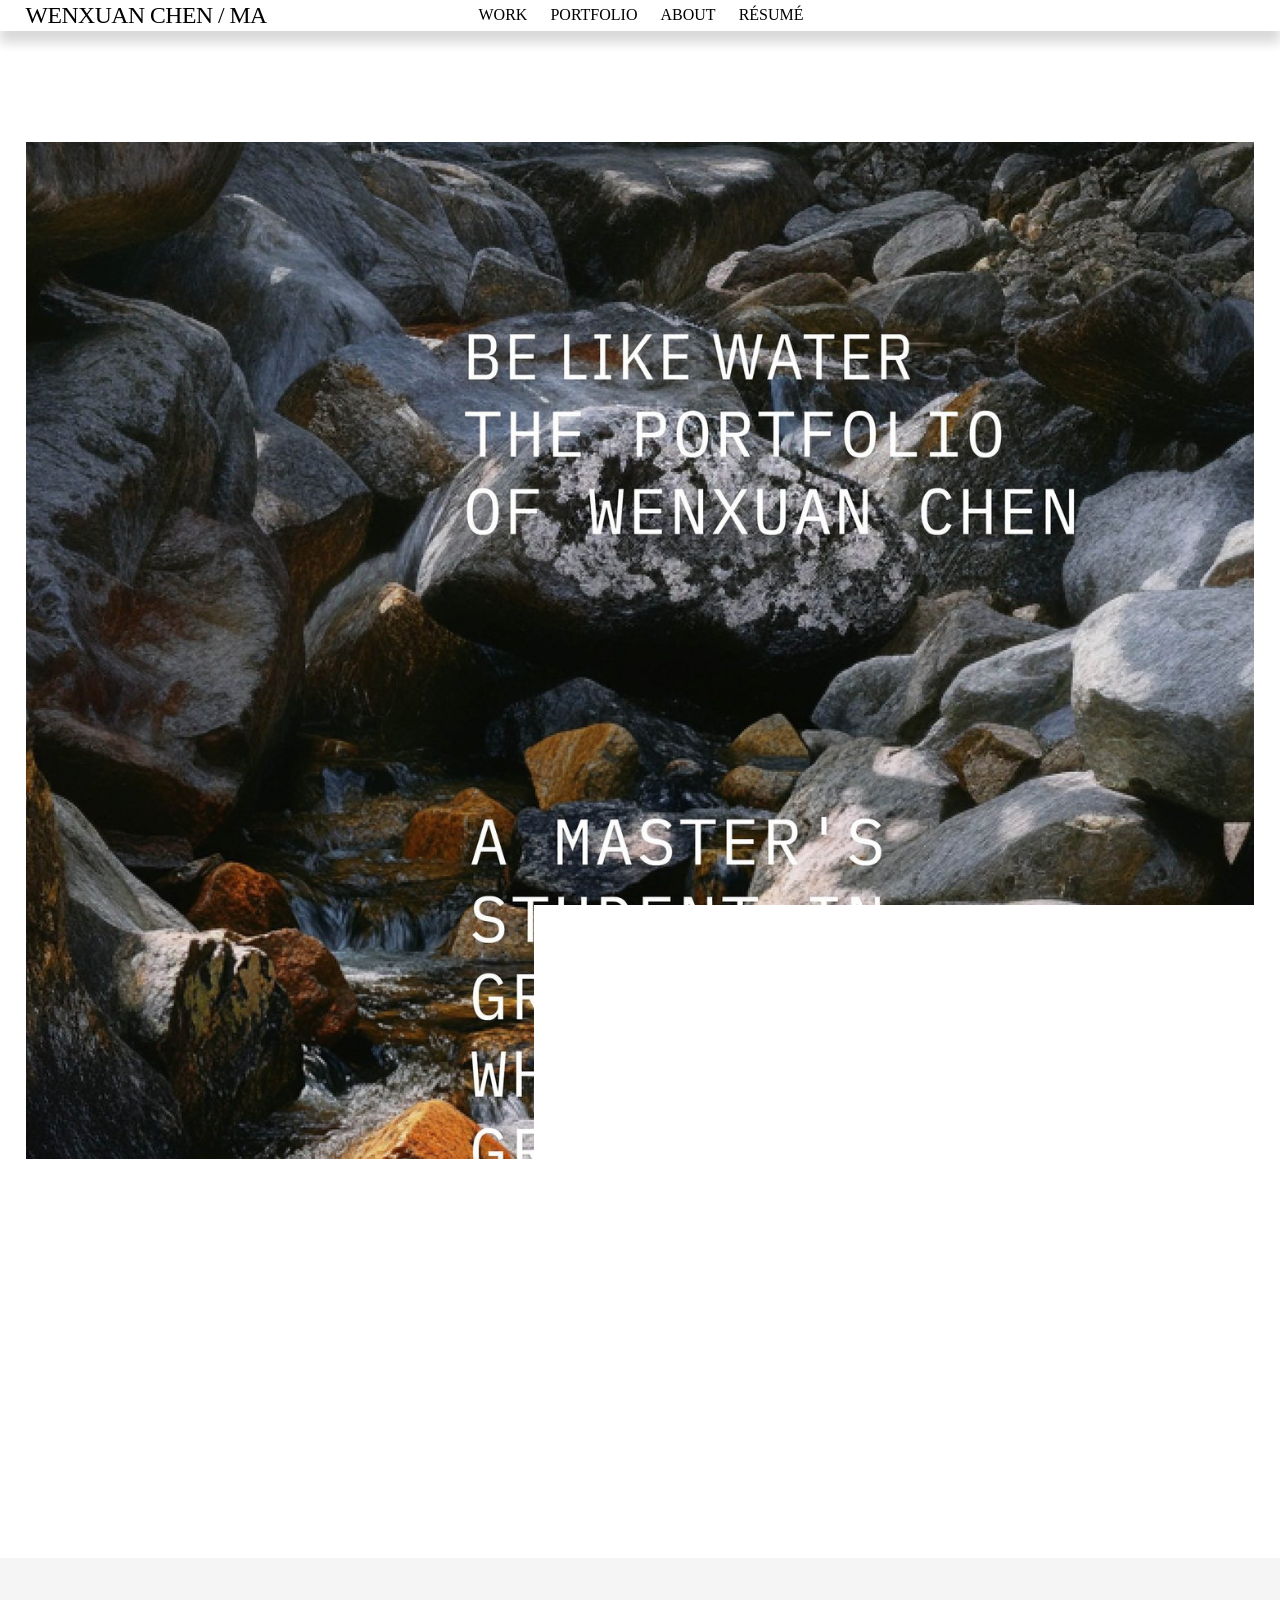
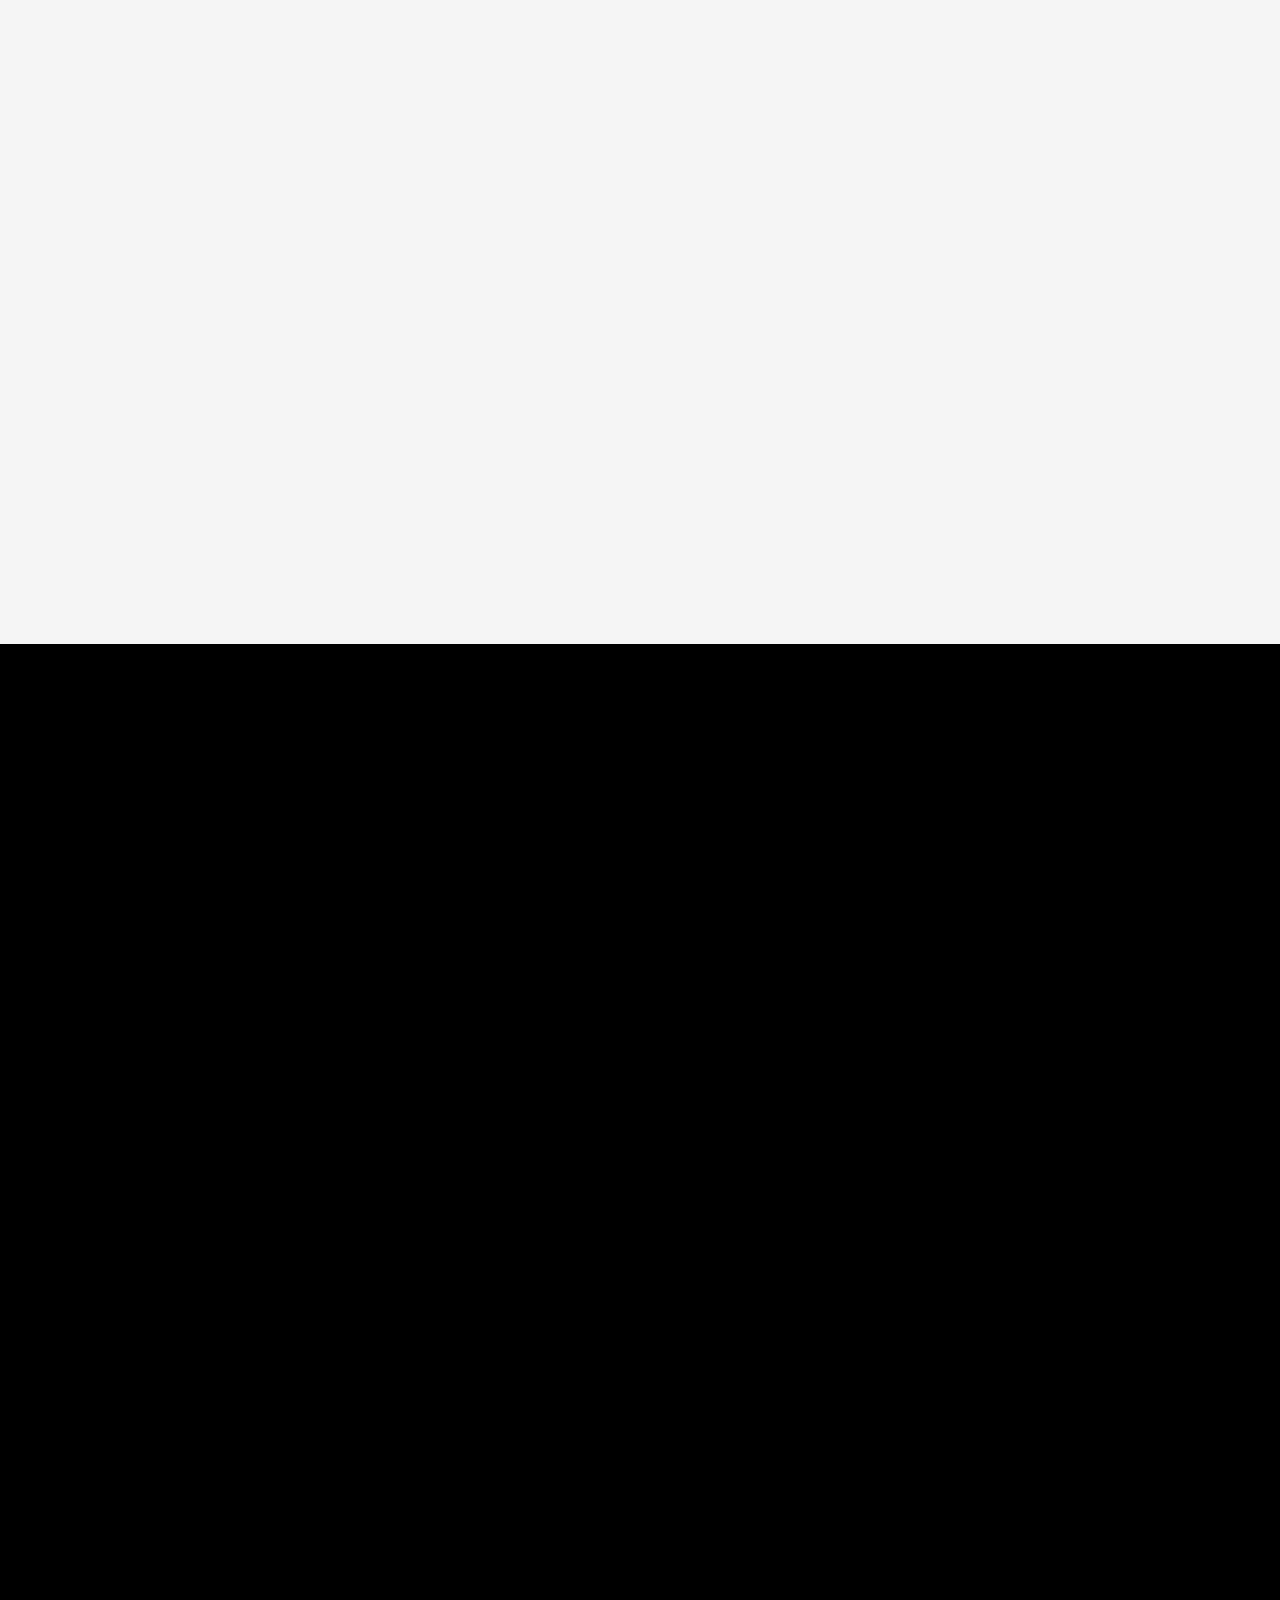
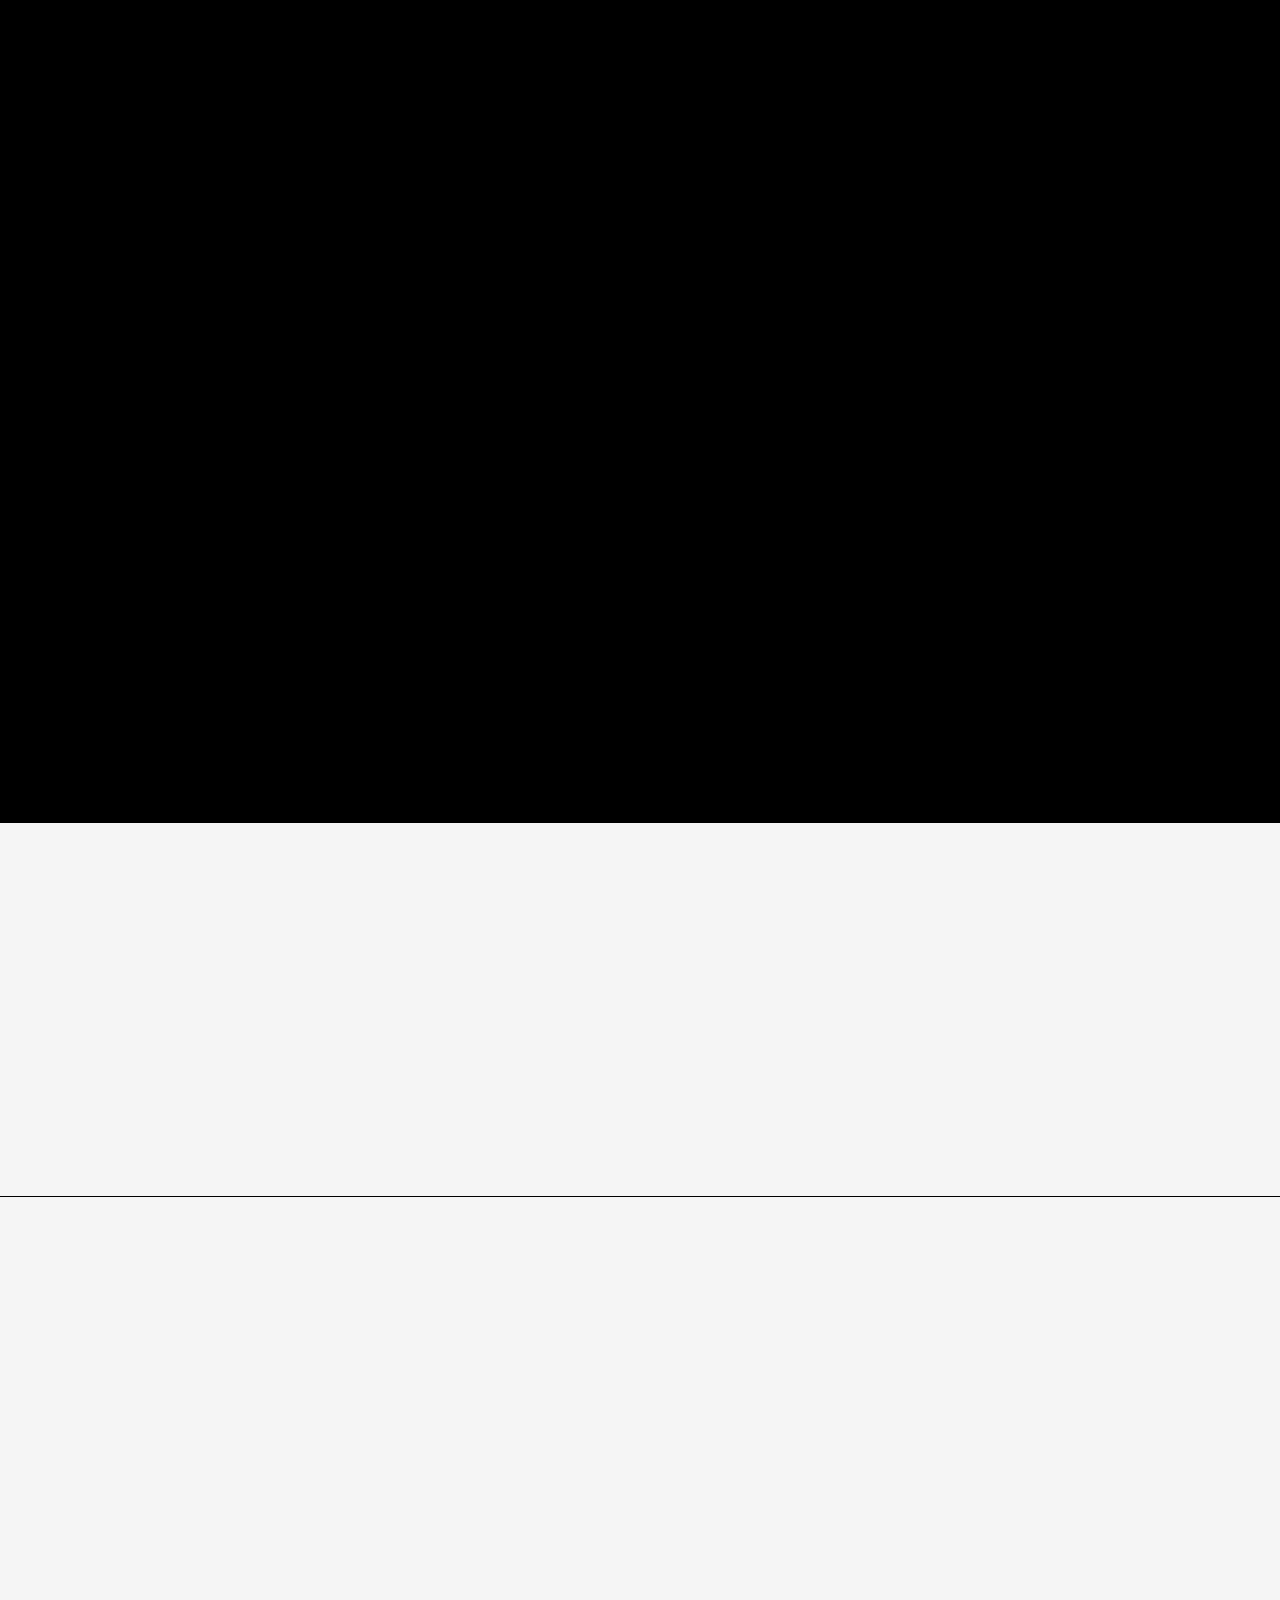
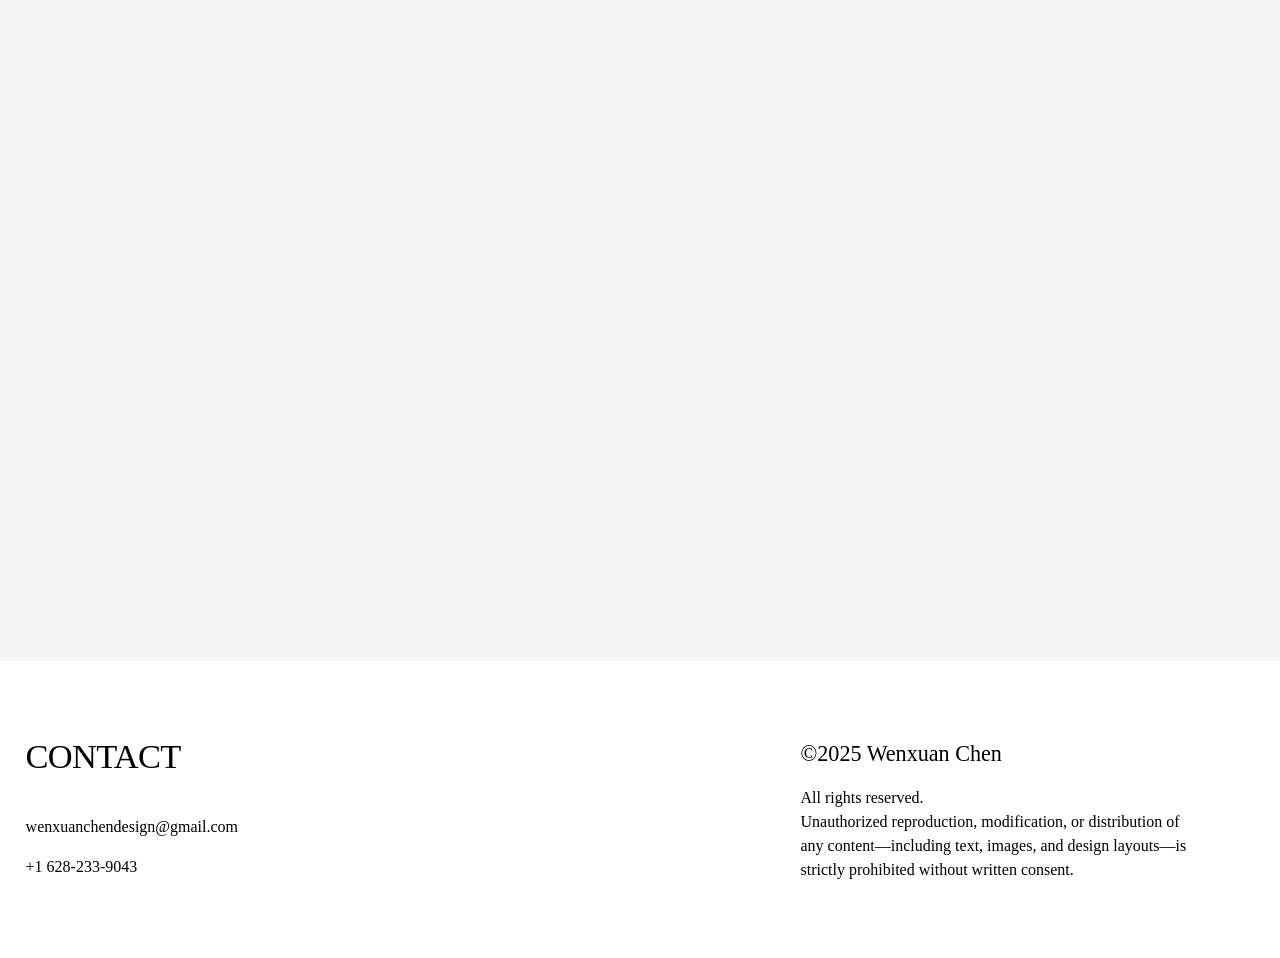
==== commit bc5a6d5c: "Add files via upload" ====
--- a/index.html
+++ b/index.html
@@ -21,17 +21,17 @@
 <meta name="description" content="" />
 <link rel="preconnect" href="../images.squarespace-cdn.com/index.txt">
 <link rel="preconnect" href="https://fonts.gstatic.com">
-<link rel="stylesheet" href="../fonts.googleapis.com/css2%EF%B9%96family=IBM+Plex+Mono%EF%B9%95ital,wght@0,400%EF%B9%940,700%EF%B9%941,400%EF%B9%941,700&amp;family=Poppins%EF%B9%95ital,wght@0,400%EF%B9%940,700%EF%B9%941,400%EF%B9%941,700&amp;family=IBM+Plex+Sans%EF%B9%95ital,wght@0,400%EF%B9%940,700%EF%B9%941,400%EF%B9%941,700.css"><script type="text/javascript" defer="true" nomodule="nomodule" src="../assets.squarespace.com/@sqs/polyfiller/1.6/legacy.js"></script>
+<link rel="stylesheet" href="../fonts.googleapis.com/css2%EF%B9%96family=IBM+Plex+Sans%EF%B9%95ital,wght@0,400%EF%B9%940,700%EF%B9%941,400%EF%B9%941,700&amp;family=IBM+Plex+Mono%EF%B9%95ital,wght@0,400%EF%B9%940,700%EF%B9%941,400%EF%B9%941,700&amp;family=Poppins%EF%B9%95ital,wght@0,400%EF%B9%940,700%EF%B9%941,400%EF%B9%941,700.css"><script type="text/javascript" defer="true" nomodule="nomodule" src="../assets.squarespace.com/@sqs/polyfiller/1.6/legacy.js"></script>
 <script type="text/javascript" defer="true" src="../assets.squarespace.com/@sqs/polyfiller/1.6/modern.js"></script>
-<script data-name="static-context">Static = window.Static || {}; Static.SQUARESPACE_CONTEXT = {"betaFeatureFlags":["enable_form_submission_trigger","override_block_styles","supports_versioned_template_assets","campaigns_discount_section_in_blasts","i18n_beta_website_locales","nested_categories","modernized-pdp-m2-enabled","scripts_defer","campaigns_thumbnail_layout","campaigns_new_image_layout_picker","enable_modernized_pdp_m3_fluid","new_stacked_index","enable_modernized_pdp_m3_layout_ux","marketing_automations","campaigns_discount_section_in_automations","marketing_landing_page","campaigns_table_v2","campaigns_import_discounts","contacts_and_campaigns_redesign","output_template_css_assets","campaigns_merch_state","member_areas_feature"],"facebookAppId":"314192535267336","facebookApiVersion":"v6.0","rollups":{"squarespace-announcement-bar":{"js":"//assets.squarespace.com/universal/scripts-compressed/announcement-bar-2b42defe058a11f5-min.en-US.js"},"squarespace-audio-player":{"css":"//assets.squarespace.com/universal/styles-compressed/audio-player-b05f5197a871c566-min.en-US.css","js":"//assets.squarespace.com/universal/scripts-compressed/audio-player-1d3d93609119d37d-min.en-US.js"},"squarespace-blog-collection-list":{"css":"//assets.squarespace.com/universal/styles-compressed/blog-collection-list-b4046463b72f34e2-min.en-US.css","js":"//assets.squarespace.com/universal/scripts-compressed/blog-collection-list-12c18776273a154b-min.en-US.js"},"squarespace-calendar-block-renderer":{"css":"//assets.squarespace.com/universal/styles-compressed/calendar-block-renderer-c3fef2a497c8e56b-min.en-US.css","js":"//assets.squarespace.com/universal/scripts-compressed/calendar-block-renderer-69bb311da5e9db44-min.en-US.js"},"squarespace-chartjs-helpers":{"css":"//assets.squarespace.com/universal/styles-compressed/chartjs-helpers-96b256171ee039c1-min.en-US.css","js":"//assets.squarespace.com/universal/scripts-compressed/chartjs-helpers-77a31c81c308fbf3-min.en-US.js"},"squarespace-comments":{"css":"//assets.squarespace.com/universal/styles-compressed/comments-a4a18c645eedfce6-min.en-US.css","js":"//assets.squarespace.com/universal/scripts-compressed/comments-3b12386abe891bcf-min.en-US.js"},"squarespace-custom-css-popup":{"css":"//assets.squarespace.com/universal/styles-compressed/custom-css-popup-d74230ea9a8c2c2b-min.en-US.css","js":"//assets.squarespace.com/universal/scripts-compressed/custom-css-popup-586f7938cd0c27c5-min.en-US.js"},"squarespace-dialog":{"css":"//assets.squarespace.com/universal/styles-compressed/dialog-86aacd645d83874c-min.en-US.css","js":"//assets.squarespace.com/universal/scripts-compressed/dialog-48793b863e09a511-min.en-US.js"},"squarespace-events-collection":{"css":"//assets.squarespace.com/universal/styles-compressed/events-collection-c3fef2a497c8e56b-min.en-US.css","js":"//assets.squarespace.com/universal/scripts-compressed/events-collection-3ffeaffa3a4a348f-min.en-US.js"},"squarespace-form-rendering-utils":{"js":"//assets.squarespace.com/universal/scripts-compressed/form-rendering-utils-640099d49d64bab0-min.en-US.js"},"squarespace-forms":{"css":"//assets.squarespace.com/universal/styles-compressed/forms-0afd3c6ac30bbab1-min.en-US.css","js":"//assets.squarespace.com/universal/scripts-compressed/forms-19931b0f186e4971-min.en-US.js"},"squarespace-gallery-collection-list":{"css":"//assets.squarespace.com/universal/styles-compressed/gallery-collection-list-b4046463b72f34e2-min.en-US.css","js":"//assets.squarespace.com/universal/scripts-compressed/gallery-collection-list-274a849527a65c12-min.en-US.js"},"squarespace-image-zoom":{"css":"//assets.squarespace.com/universal/styles-compressed/image-zoom-b4046463b72f34e2-min.en-US.css","js":"//assets.squarespace.com/universal/scripts-compressed/image-zoom-873f8c7fd05f4910-min.en-US.js"},"squarespace-pinterest":{"css":"//assets.squarespace.com/universal/styles-compressed/pinterest-b4046463b72f34e2-min.en-US.css","js":"//assets.squarespace.com/universal/scripts-compressed/pinterest-6ab75d85d8806e3e-min.en-US.js"},"squarespace-popup-overlay":{"css":"//assets.squarespace.com/universal/styles-compressed/popup-overlay-b742b752f5880972-min.en-US.css","js":"//assets.squarespace.com/universal/scripts-compressed/popup-overlay-b00442f823a5a6cd-min.en-US.js"},"squarespace-product-quick-view":{"css":"//assets.squarespace.com/universal/styles-compressed/product-quick-view-0afd3c6ac30bbab1-min.en-US.css","js":"//assets.squarespace.com/universal/scripts-compressed/product-quick-view-149826acea474685-min.en-US.js"},"squarespace-products-collection-item-v2":{"css":"//assets.squarespace.com/universal/styles-compressed/products-collection-item-v2-b4046463b72f34e2-min.en-US.css","js":"//assets.squarespace.com/universal/scripts-compressed/products-collection-item-v2-b544786b489813dd-min.en-US.js"},"squarespace-products-collection-list-v2":{"css":"//assets.squarespace.com/universal/styles-compressed/products-collection-list-v2-b4046463b72f34e2-min.en-US.css","js":"//assets.squarespace.com/universal/scripts-compressed/products-collection-list-v2-b57ddaba66d3eb0e-min.en-US.js"},"squarespace-search-page":{"css":"//assets.squarespace.com/universal/styles-compressed/search-page-90a67fc09b9b32c6-min.en-US.css","js":"//assets.squarespace.com/universal/scripts-compressed/search-page-96bd9c63f654c18f-min.en-US.js"},"squarespace-search-preview":{"js":"//assets.squarespace.com/universal/scripts-compressed/search-preview-b5332a4a618b55fa-min.en-US.js"},"squarespace-simple-liking":{"css":"//assets.squarespace.com/universal/styles-compressed/simple-liking-701bf8bbc05ec6aa-min.en-US.css","js":"//assets.squarespace.com/universal/scripts-compressed/simple-liking-975cece8de6fa14a-min.en-US.js"},"squarespace-social-buttons":{"css":"//assets.squarespace.com/universal/styles-compressed/social-buttons-95032e5fa98e47a5-min.en-US.css","js":"//assets.squarespace.com/universal/scripts-compressed/social-buttons-b69e6dda6183141d-min.en-US.js"},"squarespace-tourdates":{"css":"//assets.squarespace.com/universal/styles-compressed/tourdates-b4046463b72f34e2-min.en-US.css","js":"//assets.squarespace.com/universal/scripts-compressed/tourdates-521dd3864cf042e1-min.en-US.js"},"squarespace-website-overlays-manager":{"css":"//assets.squarespace.com/universal/styles-compressed/website-overlays-manager-07ea5a4e004e6710-min.en-US.css","js":"//assets.squarespace.com/universal/scripts-compressed/website-overlays-manager-40c240638975dc6b-min.en-US.js"}},"pageType":2,"website":{"id":"67ed1c45b920d93a3e6b34d9","identifier":"celery-flamingo-sxj2","websiteType":4,"contentModifiedOn":1775080100993,"cloneable":false,"hasBeenCloneable":false,"siteStatus":{},"language":"en-US","translationLocale":"en-US","formattingLocale":"en-US","timeZone":"America/Los_Angeles","machineTimeZoneOffset":-25200000,"timeZoneOffset":-25200000,"timeZoneAbbr":"PDT","siteTitle":"WENXUAN CHEN / MA","fullSiteTitle":"WENXUAN CHEN / MA","location":{},"shareButtonOptions":{"3":true,"7":true,"8":true,"4":true,"2":true,"1":true,"6":true},"authenticUrl":"index.html","internalUrl":"https://celery-flamingo-sxj2.squarespace.com","baseUrl":"index.html","primaryDomain":"www.wenxuanchendesign.com","sslSetting":3,"isHstsEnabled":true,"socialAccounts":[{"serviceId":64,"addedOn":1743592517596,"profileUrl":"http://instagram.com/squarespace","iconEnabled":true,"serviceName":"instagram-unauth"},{"serviceId":71,"addedOn":1743592517602,"profileUrl":"http://spotify.com","iconEnabled":true,"serviceName":"spotify-unauth"},{"serviceId":69,"addedOn":1743592517609,"profileUrl":"http://youtube.com/squarespace","iconEnabled":true,"serviceName":"youtube-unauth"}],"typekitId":"","statsMigrated":false,"imageMetadataProcessingEnabled":false,"screenshotId":"f1e9a8cbaa8f082407f8d2727ce676b73d282a180d2c29818cc41df4ec56afa5","captchaSettings":{"enabledForDonations":false},"showOwnerLogin":false},"websiteSettings":{"id":"67ed1c45b920d93a3e6b34dd","websiteId":"67ed1c45b920d93a3e6b34d9","subjects":[],"country":"US","state":"CA","simpleLikingEnabled":true,"popupOverlaySettings":{"style":1,"enabledPages":[]},"commentLikesAllowed":true,"commentAnonAllowed":true,"commentThreaded":true,"commentApprovalRequired":false,"commentAvatarsOn":true,"commentSortType":2,"commentFlagThreshold":0,"commentFlagsAllowed":true,"commentEnableByDefault":true,"commentDisableAfterDaysDefault":0,"disqusShortname":"","commentsEnabled":false,"businessHours":{},"storeSettings":{"returnPolicy":null,"termsOfService":null,"privacyPolicy":null,"expressCheckout":false,"continueShoppingLinkUrl":"/","useLightCart":false,"showNoteField":false,"shippingCountryDefaultValue":"US","billToShippingDefaultValue":false,"showShippingPhoneNumber":true,"isShippingPhoneRequired":false,"showBillingPhoneNumber":true,"isBillingPhoneRequired":false,"currenciesSupported":["USD","CAD","GBP","AUD","EUR","CHF","NOK","SEK","DKK","NZD","SGD","MXN","HKD","CZK","ILS","MYR","RUB","PHP","PLN","THB","BRL","ARS","COP","IDR","INR","JPY","ZAR"],"defaultCurrency":"USD","selectedCurrency":"USD","measurementStandard":1,"showCustomCheckoutForm":false,"checkoutPageMarketingOptInEnabled":true,"enableMailingListOptInByDefault":false,"sameAsRetailLocation":false,"merchandisingSettings":{"scarcityEnabledOnProductItems":false,"scarcityEnabledOnProductBlocks":false,"scarcityMessageType":"DEFAULT_SCARCITY_MESSAGE","scarcityThreshold":10,"multipleQuantityAllowedForServices":true,"restockNotificationsEnabled":false,"restockNotificationsMailingListSignUpEnabled":false,"relatedProductsEnabled":false,"relatedProductsOrdering":"random","soldOutVariantsDropdownDisabled":false,"productComposerOptedIn":false,"productComposerABTestOptedOut":false,"productReviewsEnabled":false},"minimumOrderSubtotalEnabled":false,"minimumOrderSubtotal":{"currency":"USD","value":"0.00"},"addToCartConfirmationType":2,"isLive":false,"multipleQuantityAllowedForServices":true},"useEscapeKeyToLogin":false,"ssBadgeType":1,"ssBadgePosition":4,"ssBadgeVisibility":1,"ssBadgeDevices":1,"pinterestOverlayOptions":{"mode":"disabled"},"userAccountsSettings":{"loginAllowed":true,"signupAllowed":true}},"cookieSettings":{"isCookieBannerEnabled":false,"isRestrictiveCookiePolicyEnabled":false,"cookieBannerText":"","cookieBannerTheme":"","cookieBannerVariant":"","cookieBannerPosition":"","cookieBannerCtaVariant":"","cookieBannerCtaText":"","cookieBannerAcceptType":"OPT_IN","cookieBannerOptOutCtaText":"","cookieBannerHasOptOut":false,"cookieBannerHasManageCookies":true,"cookieBannerManageCookiesLabel":"","cookieBannerSavedPreferencesText":"","cookieBannerSavedPreferencesLayout":"PILL"},"websiteCloneable":false,"collection":{"title":"Home","id":"67ed1c47b920d93a3e6b364a","fullUrl":"/","type":10,"permissionType":1},"subscribed":false,"appDomain":"squarespace.com","templateTweakable":true,"tweakJSON":{"form-use-theme-colors":"true","header-logo-height":"50px","header-mobile-logo-max-height":"40px","header-vert-padding":"0.1vw","header-width":"Full","maxPageWidth":"3000px","mobile-header-vert-padding":"6vw","pagePadding":"2vw","tweak-blog-alternating-side-by-side-image-aspect-ratio":"1:1 Square","tweak-blog-alternating-side-by-side-image-spacing":"8%","tweak-blog-alternating-side-by-side-meta-spacing":"5px","tweak-blog-alternating-side-by-side-primary-meta":"Categories","tweak-blog-alternating-side-by-side-read-more-spacing":"2px","tweak-blog-alternating-side-by-side-secondary-meta":"Date","tweak-blog-basic-grid-columns":"3","tweak-blog-basic-grid-image-aspect-ratio":"1:1 Square","tweak-blog-basic-grid-image-spacing":"29px","tweak-blog-basic-grid-meta-spacing":"6px","tweak-blog-basic-grid-primary-meta":"Author","tweak-blog-basic-grid-read-more-spacing":"37px","tweak-blog-basic-grid-secondary-meta":"Date","tweak-blog-item-custom-width":"79","tweak-blog-item-show-author-profile":"false","tweak-blog-item-width":"Medium","tweak-blog-masonry-columns":"2","tweak-blog-masonry-horizontal-spacing":"35px","tweak-blog-masonry-image-spacing":"30px","tweak-blog-masonry-meta-spacing":"14px","tweak-blog-masonry-primary-meta":"None","tweak-blog-masonry-read-more-spacing":"0px","tweak-blog-masonry-secondary-meta":"None","tweak-blog-masonry-vertical-spacing":"240px","tweak-blog-side-by-side-image-aspect-ratio":"1:1 Square","tweak-blog-side-by-side-image-spacing":"6%","tweak-blog-side-by-side-meta-spacing":"20px","tweak-blog-side-by-side-primary-meta":"Categories","tweak-blog-side-by-side-read-more-spacing":"20px","tweak-blog-side-by-side-secondary-meta":"Date","tweak-blog-single-column-image-spacing":"50px","tweak-blog-single-column-meta-spacing":"22px","tweak-blog-single-column-primary-meta":"None","tweak-blog-single-column-read-more-spacing":"30px","tweak-blog-single-column-secondary-meta":"None","tweak-events-stacked-show-thumbnails":"true","tweak-events-stacked-thumbnail-size":"3:2 Standard","tweak-fixed-header":"true","tweak-fixed-header-style":"Scroll Back","tweak-global-animations-animation-curve":"ease","tweak-global-animations-animation-delay":"0.6s","tweak-global-animations-animation-duration":"0.90s","tweak-global-animations-animation-style":"fade","tweak-global-animations-animation-type":"fade","tweak-global-animations-complexity-level":"detailed","tweak-global-animations-enabled":"true","tweak-portfolio-grid-basic-custom-height":"50","tweak-portfolio-grid-overlay-custom-height":"50","tweak-portfolio-hover-follow-acceleration":"10%","tweak-portfolio-hover-follow-animation-duration":"Fast","tweak-portfolio-hover-follow-animation-type":"Fade","tweak-portfolio-hover-follow-delimiter":"Bullet","tweak-portfolio-hover-follow-front":"false","tweak-portfolio-hover-follow-layout":"Inline","tweak-portfolio-hover-follow-size":"50","tweak-portfolio-hover-follow-text-spacing-x":"1.5","tweak-portfolio-hover-follow-text-spacing-y":"1.5","tweak-portfolio-hover-static-animation-duration":"Fast","tweak-portfolio-hover-static-animation-type":"Fade","tweak-portfolio-hover-static-delimiter":"Hyphen","tweak-portfolio-hover-static-front":"true","tweak-portfolio-hover-static-layout":"Inline","tweak-portfolio-hover-static-size":"50","tweak-portfolio-hover-static-text-spacing-x":"1.5","tweak-portfolio-hover-static-text-spacing-y":"1.5","tweak-portfolio-index-background-animation-duration":"Medium","tweak-portfolio-index-background-animation-type":"Fade","tweak-portfolio-index-background-custom-height":"50","tweak-portfolio-index-background-delimiter":"None","tweak-portfolio-index-background-height":"Large","tweak-portfolio-index-background-horizontal-alignment":"Center","tweak-portfolio-index-background-link-format":"Stacked","tweak-portfolio-index-background-persist":"false","tweak-portfolio-index-background-vertical-alignment":"Middle","tweak-portfolio-index-background-width":"Full","tweak-transparent-header":"true"},"templateId":"5c5a519771c10ba3470d8101","templateVersion":"7.1","pageFeatures":[1,2,4],"gmRenderKey":"QUl6YVN5Q0JUUk9xNkx1dkZfSUUxcjQ2LVQ0QWVUU1YtMGQ3bXk4","templateScriptsRootUrl":"https://static1.squarespace.com/static/vta/5c5a519771c10ba3470d8101/scripts/","impersonatedSession":false,"demoCollections":[],"tzData":{"zones":[[-480,"US","P%sT",null]],"rules":{"US":[[1967,2006,null,"Oct","lastSun","2:00","0","S"],[1987,2006,null,"Apr","Sun>=1","2:00","1:00","D"],[2007,"max",null,"Mar","Sun>=8","2:00","1:00","D"],[2007,"max",null,"Nov","Sun>=1","2:00","0","S"]]}},"showAnnouncementBar":false,"recaptchaEnterpriseContext":{"recaptchaEnterpriseSiteKey":"6LdDFQwjAAAAAPigEvvPgEVbb7QBm-TkVJdDTlAv"},"i18nContext":{"timeZoneData":{"id":"America/Los_Angeles","name":"Pacific Time"}},"env":"PRODUCTION","visitorFormContext":{"formFieldFormats":{"initialPhoneFormat":{"id":0,"type":"PHONE_NUMBER","country":"US","labelLocale":"en-US","fields":[{"type":"SEPARATOR","label":"(","identifier":"LeftParen","length":0,"required":false,"metadata":{}},{"type":"FIELD","label":"1","identifier":"1","length":3,"required":false,"metadata":{}},{"type":"SEPARATOR","label":")","identifier":"RightParen","length":0,"required":false,"metadata":{}},{"type":"SEPARATOR","label":" ","identifier":"Space","length":0,"required":false,"metadata":{}},{"type":"FIELD","label":"2","identifier":"2","length":3,"required":false,"metadata":{}},{"type":"SEPARATOR","label":"-","identifier":"Dash","length":0,"required":false,"metadata":{}},{"type":"FIELD","label":"3","identifier":"3","length":14,"required":false,"metadata":{}}]},"initialNameOrder":"GIVEN_FIRST","initialAddressFormat":{"id":0,"type":"ADDRESS","country":"US","labelLocale":"en","fields":[{"type":"FIELD","label":"Address Line 1","identifier":"Line1","length":0,"required":true,"metadata":{"autocomplete":"address-line1"}},{"type":"SEPARATOR","label":"\n","identifier":"Newline","length":0,"required":false,"metadata":{}},{"type":"FIELD","label":"Address Line 2","identifier":"Line2","length":0,"required":false,"metadata":{"autocomplete":"address-line2"}},{"type":"SEPARATOR","label":"\n","identifier":"Newline","length":0,"required":false,"metadata":{}},{"type":"FIELD","label":"City","identifier":"City","length":0,"required":true,"metadata":{"autocomplete":"address-level2"}},{"type":"SEPARATOR","label":",","identifier":"Comma","length":0,"required":false,"metadata":{}},{"type":"SEPARATOR","label":" ","identifier":"Space","length":0,"required":false,"metadata":{}},{"type":"FIELD","label":"State","identifier":"State","length":0,"required":true,"metadata":{"autocomplete":"address-level1"}},{"type":"SEPARATOR","label":" ","identifier":"Space","length":0,"required":false,"metadata":{}},{"type":"FIELD","label":"ZIP Code","identifier":"Zip","length":0,"required":true,"metadata":{"autocomplete":"postal-code"}}]},"countries":[{"name":"Afghanistan","code":"AF","phoneCode":"+93"},{"name":"\u00C5land Islands","code":"AX","phoneCode":"+358"},{"name":"Albania","code":"AL","phoneCode":"+355"},{"name":"Algeria","code":"DZ","phoneCode":"+213"},{"name":"American Samoa","code":"AS","phoneCode":"+1"},{"name":"Andorra","code":"AD","phoneCode":"+376"},{"name":"Angola","code":"AO","phoneCode":"+244"},{"name":"Anguilla","code":"AI","phoneCode":"+1"},{"name":"Antigua & Barbuda","code":"AG","phoneCode":"+1"},{"name":"Argentina","code":"AR","phoneCode":"+54"},{"name":"Armenia","code":"AM","phoneCode":"+374"},{"name":"Aruba","code":"AW","phoneCode":"+297"},{"name":"Ascension Island","code":"AC","phoneCode":"+247"},{"name":"Australia","code":"AU","phoneCode":"+61"},{"name":"Austria","code":"AT","phoneCode":"+43"},{"name":"Azerbaijan","code":"AZ","phoneCode":"+994"},{"name":"Bahamas","code":"BS","phoneCode":"+1"},{"name":"Bahrain","code":"BH","phoneCode":"+973"},{"name":"Bangladesh","code":"BD","phoneCode":"+880"},{"name":"Barbados","code":"BB","phoneCode":"+1"},{"name":"Belarus","code":"BY","phoneCode":"+375"},{"name":"Belgium","code":"BE","phoneCode":"+32"},{"name":"Belize","code":"BZ","phoneCode":"+501"},{"name":"Benin","code":"BJ","phoneCode":"+229"},{"name":"Bermuda","code":"BM","phoneCode":"+1"},{"name":"Bhutan","code":"BT","phoneCode":"+975"},{"name":"Bolivia","code":"BO","phoneCode":"+591"},{"name":"Bosnia & Herzegovina","code":"BA","phoneCode":"+387"},{"name":"Botswana","code":"BW","phoneCode":"+267"},{"name":"Brazil","code":"BR","phoneCode":"+55"},{"name":"British Indian Ocean Territory","code":"IO","phoneCode":"+246"},{"name":"British Virgin Islands","code":"VG","phoneCode":"+1"},{"name":"Brunei","code":"BN","phoneCode":"+673"},{"name":"Bulgaria","code":"BG","phoneCode":"+359"},{"name":"Burkina Faso","code":"BF","phoneCode":"+226"},{"name":"Burundi","code":"BI","phoneCode":"+257"},{"name":"Cambodia","code":"KH","phoneCode":"+855"},{"name":"Cameroon","code":"CM","phoneCode":"+237"},{"name":"Canada","code":"CA","phoneCode":"+1"},{"name":"Cape Verde","code":"CV","phoneCode":"+238"},{"name":"Caribbean Netherlands","code":"BQ","phoneCode":"+599"},{"name":"Cayman Islands","code":"KY","phoneCode":"+1"},{"name":"Central African Republic","code":"CF","phoneCode":"+236"},{"name":"Chad","code":"TD","phoneCode":"+235"},{"name":"Chile","code":"CL","phoneCode":"+56"},{"name":"China","code":"CN","phoneCode":"+86"},{"name":"Christmas Island","code":"CX","phoneCode":"+61"},{"name":"Cocos (Keeling) Islands","code":"CC","phoneCode":"+61"},{"name":"Colombia","code":"CO","phoneCode":"+57"},{"name":"Comoros","code":"KM","phoneCode":"+269"},{"name":"Congo - Brazzaville","code":"CG","phoneCode":"+242"},{"name":"Congo - Kinshasa","code":"CD","phoneCode":"+243"},{"name":"Cook Islands","code":"CK","phoneCode":"+682"},{"name":"Costa Rica","code":"CR","phoneCode":"+506"},{"name":"C\u00F4te d\u2019Ivoire","code":"CI","phoneCode":"+225"},{"name":"Croatia","code":"HR","phoneCode":"+385"},{"name":"Cuba","code":"CU","phoneCode":"+53"},{"name":"Cura\u00E7ao","code":"CW","phoneCode":"+599"},{"name":"Cyprus","code":"CY","phoneCode":"+357"},{"name":"Czechia","code":"CZ","phoneCode":"+420"},{"name":"Denmark","code":"DK","phoneCode":"+45"},{"name":"Djibouti","code":"DJ","phoneCode":"+253"},{"name":"Dominica","code":"DM","phoneCode":"+1"},{"name":"Dominican Republic","code":"DO","phoneCode":"+1"},{"name":"Ecuador","code":"EC","phoneCode":"+593"},{"name":"Egypt","code":"EG","phoneCode":"+20"},{"name":"El Salvador","code":"SV","phoneCode":"+503"},{"name":"Equatorial Guinea","code":"GQ","phoneCode":"+240"},{"name":"Eritrea","code":"ER","phoneCode":"+291"},{"name":"Estonia","code":"EE","phoneCode":"+372"},{"name":"Eswatini","code":"SZ","phoneCode":"+268"},{"name":"Ethiopia","code":"ET","phoneCode":"+251"},{"name":"Falkland Islands","code":"FK","phoneCode":"+500"},{"name":"Faroe Islands","code":"FO","phoneCode":"+298"},{"name":"Fiji","code":"FJ","phoneCode":"+679"},{"name":"Finland","code":"FI","phoneCode":"+358"},{"name":"France","code":"FR","phoneCode":"+33"},{"name":"French Guiana","code":"GF","phoneCode":"+594"},{"name":"French Polynesia","code":"PF","phoneCode":"+689"},{"name":"Gabon","code":"GA","phoneCode":"+241"},{"name":"Gambia","code":"GM","phoneCode":"+220"},{"name":"Georgia","code":"GE","phoneCode":"+995"},{"name":"Germany","code":"DE","phoneCode":"+49"},{"name":"Ghana","code":"GH","phoneCode":"+233"},{"name":"Gibraltar","code":"GI","phoneCode":"+350"},{"name":"Greece","code":"GR","phoneCode":"+30"},{"name":"Greenland","code":"GL","phoneCode":"+299"},{"name":"Grenada","code":"GD","phoneCode":"+1"},{"name":"Guadeloupe","code":"GP","phoneCode":"+590"},{"name":"Guam","code":"GU","phoneCode":"+1"},{"name":"Guatemala","code":"GT","phoneCode":"+502"},{"name":"Guernsey","code":"GG","phoneCode":"+44"},{"name":"Guinea","code":"GN","phoneCode":"+224"},{"name":"Guinea-Bissau","code":"GW","phoneCode":"+245"},{"name":"Guyana","code":"GY","phoneCode":"+592"},{"name":"Haiti","code":"HT","phoneCode":"+509"},{"name":"Honduras","code":"HN","phoneCode":"+504"},{"name":"Hong Kong SAR China","code":"HK","phoneCode":"+852"},{"name":"Hungary","code":"HU","phoneCode":"+36"},{"name":"Iceland","code":"IS","phoneCode":"+354"},{"name":"India","code":"IN","phoneCode":"+91"},{"name":"Indonesia","code":"ID","phoneCode":"+62"},{"name":"Iran","code":"IR","phoneCode":"+98"},{"name":"Iraq","code":"IQ","phoneCode":"+964"},{"name":"Ireland","code":"IE","phoneCode":"+353"},{"name":"Isle of Man","code":"IM","phoneCode":"+44"},{"name":"Israel","code":"IL","phoneCode":"+972"},{"name":"Italy","code":"IT","phoneCode":"+39"},{"name":"Jamaica","code":"JM","phoneCode":"+1"},{"name":"Japan","code":"JP","phoneCode":"+81"},{"name":"Jersey","code":"JE","phoneCode":"+44"},{"name":"Jordan","code":"JO","phoneCode":"+962"},{"name":"Kazakhstan","code":"KZ","phoneCode":"+7"},{"name":"Kenya","code":"KE","phoneCode":"+254"},{"name":"Kiribati","code":"KI","phoneCode":"+686"},{"name":"Kosovo","code":"XK","phoneCode":"+383"},{"name":"Kuwait","code":"KW","phoneCode":"+965"},{"name":"Kyrgyzstan","code":"KG","phoneCode":"+996"},{"name":"Laos","code":"LA","phoneCode":"+856"},{"name":"Latvia","code":"LV","phoneCode":"+371"},{"name":"Lebanon","code":"LB","phoneCode":"+961"},{"name":"Lesotho","code":"LS","phoneCode":"+266"},{"name":"Liberia","code":"LR","phoneCode":"+231"},{"name":"Libya","code":"LY","phoneCode":"+218"},{"name":"Liechtenstein","code":"LI","phoneCode":"+423"},{"name":"Lithuania","code":"LT","phoneCode":"+370"},{"name":"Luxembourg","code":"LU","phoneCode":"+352"},{"name":"Macao SAR China","code":"MO","phoneCode":"+853"},{"name":"Madagascar","code":"MG","phoneCode":"+261"},{"name":"Malawi","code":"MW","phoneCode":"+265"},{"name":"Malaysia","code":"MY","phoneCode":"+60"},{"name":"Maldives","code":"MV","phoneCode":"+960"},{"name":"Mali","code":"ML","phoneCode":"+223"},{"name":"Malta","code":"MT","phoneCode":"+356"},{"name":"Marshall Islands","code":"MH","phoneCode":"+692"},{"name":"Martinique","code":"MQ","phoneCode":"+596"},{"name":"Mauritania","code":"MR","phoneCode":"+222"},{"name":"Mauritius","code":"MU","phoneCode":"+230"},{"name":"Mayotte","code":"YT","phoneCode":"+262"},{"name":"Mexico","code":"MX","phoneCode":"+52"},{"name":"Micronesia","code":"FM","phoneCode":"+691"},{"name":"Moldova","code":"MD","phoneCode":"+373"},{"name":"Monaco","code":"MC","phoneCode":"+377"},{"name":"Mongolia","code":"MN","phoneCode":"+976"},{"name":"Montenegro","code":"ME","phoneCode":"+382"},{"name":"Montserrat","code":"MS","phoneCode":"+1"},{"name":"Morocco","code":"MA","phoneCode":"+212"},{"name":"Mozambique","code":"MZ","phoneCode":"+258"},{"name":"Myanmar (Burma)","code":"MM","phoneCode":"+95"},{"name":"Namibia","code":"NA","phoneCode":"+264"},{"name":"Nauru","code":"NR","phoneCode":"+674"},{"name":"Nepal","code":"NP","phoneCode":"+977"},{"name":"Netherlands","code":"NL","phoneCode":"+31"},{"name":"New Caledonia","code":"NC","phoneCode":"+687"},{"name":"New Zealand","code":"NZ","phoneCode":"+64"},{"name":"Nicaragua","code":"NI","phoneCode":"+505"},{"name":"Niger","code":"NE","phoneCode":"+227"},{"name":"Nigeria","code":"NG","phoneCode":"+234"},{"name":"Niue","code":"NU","phoneCode":"+683"},{"name":"Norfolk Island","code":"NF","phoneCode":"+672"},{"name":"Northern Mariana Islands","code":"MP","phoneCode":"+1"},{"name":"North Korea","code":"KP","phoneCode":"+850"},{"name":"North Macedonia","code":"MK","phoneCode":"+389"},{"name":"Norway","code":"NO","phoneCode":"+47"},{"name":"Oman","code":"OM","phoneCode":"+968"},{"name":"Pakistan","code":"PK","phoneCode":"+92"},{"name":"Palau","code":"PW","phoneCode":"+680"},{"name":"Palestinian Territories","code":"PS","phoneCode":"+970"},{"name":"Panama","code":"PA","phoneCode":"+507"},{"name":"Papua New Guinea","code":"PG","phoneCode":"+675"},{"name":"Paraguay","code":"PY","phoneCode":"+595"},{"name":"Peru","code":"PE","phoneCode":"+51"},{"name":"Philippines","code":"PH","phoneCode":"+63"},{"name":"Poland","code":"PL","phoneCode":"+48"},{"name":"Portugal","code":"PT","phoneCode":"+351"},{"name":"Puerto Rico","code":"PR","phoneCode":"+1"},{"name":"Qatar","code":"QA","phoneCode":"+974"},{"name":"R\u00E9union","code":"RE","phoneCode":"+262"},{"name":"Romania","code":"RO","phoneCode":"+40"},{"name":"Russia","code":"RU","phoneCode":"+7"},{"name":"Rwanda","code":"RW","phoneCode":"+250"},{"name":"Samoa","code":"WS","phoneCode":"+685"},{"name":"San Marino","code":"SM","phoneCode":"+378"},{"name":"S\u00E3o Tom\u00E9 & Pr\u00EDncipe","code":"ST","phoneCode":"+239"},{"name":"Saudi Arabia","code":"SA","phoneCode":"+966"},{"name":"Senegal","code":"SN","phoneCode":"+221"},{"name":"Serbia","code":"RS","phoneCode":"+381"},{"name":"Seychelles","code":"SC","phoneCode":"+248"},{"name":"Sierra Leone","code":"SL","phoneCode":"+232"},{"name":"Singapore","code":"SG","phoneCode":"+65"},{"name":"Sint Maarten","code":"SX","phoneCode":"+1"},{"name":"Slovakia","code":"SK","phoneCode":"+421"},{"name":"Slovenia","code":"SI","phoneCode":"+386"},{"name":"Solomon Islands","code":"SB","phoneCode":"+677"},{"name":"Somalia","code":"SO","phoneCode":"+252"},{"name":"South Africa","code":"ZA","phoneCode":"+27"},{"name":"South Korea","code":"KR","phoneCode":"+82"},{"name":"South Sudan","code":"SS","phoneCode":"+211"},{"name":"Spain","code":"ES","phoneCode":"+34"},{"name":"Sri Lanka","code":"LK","phoneCode":"+94"},{"name":"St. Barth\u00E9lemy","code":"BL","phoneCode":"+590"},{"name":"St. Helena","code":"SH","phoneCode":"+290"},{"name":"St. Kitts & Nevis","code":"KN","phoneCode":"+1"},{"name":"St. Lucia","code":"LC","phoneCode":"+1"},{"name":"St. Martin","code":"MF","phoneCode":"+590"},{"name":"St. Pierre & Miquelon","code":"PM","phoneCode":"+508"},{"name":"St. Vincent & Grenadines","code":"VC","phoneCode":"+1"},{"name":"Sudan","code":"SD","phoneCode":"+249"},{"name":"Suriname","code":"SR","phoneCode":"+597"},{"name":"Svalbard & Jan Mayen","code":"SJ","phoneCode":"+47"},{"name":"Sweden","code":"SE","phoneCode":"+46"},{"name":"Switzerland","code":"CH","phoneCode":"+41"},{"name":"Syria","code":"SY","phoneCode":"+963"},{"name":"Taiwan","code":"TW","phoneCode":"+886"},{"name":"Tajikistan","code":"TJ","phoneCode":"+992"},{"name":"Tanzania","code":"TZ","phoneCode":"+255"},{"name":"Thailand","code":"TH","phoneCode":"+66"},{"name":"Timor-Leste","code":"TL","phoneCode":"+670"},{"name":"Togo","code":"TG","phoneCode":"+228"},{"name":"Tokelau","code":"TK","phoneCode":"+690"},{"name":"Tonga","code":"TO","phoneCode":"+676"},{"name":"Trinidad & Tobago","code":"TT","phoneCode":"+1"},{"name":"Tristan da Cunha","code":"TA","phoneCode":"+290"},{"name":"Tunisia","code":"TN","phoneCode":"+216"},{"name":"T\u00FCrkiye","code":"TR","phoneCode":"+90"},{"name":"Turkmenistan","code":"TM","phoneCode":"+993"},{"name":"Turks & Caicos Islands","code":"TC","phoneCode":"+1"},{"name":"Tuvalu","code":"TV","phoneCode":"+688"},{"name":"U.S. Virgin Islands","code":"VI","phoneCode":"+1"},{"name":"Uganda","code":"UG","phoneCode":"+256"},{"name":"Ukraine","code":"UA","phoneCode":"+380"},{"name":"United Arab Emirates","code":"AE","phoneCode":"+971"},{"name":"United Kingdom","code":"GB","phoneCode":"+44"},{"name":"United States","code":"US","phoneCode":"+1"},{"name":"Uruguay","code":"UY","phoneCode":"+598"},{"name":"Uzbekistan","code":"UZ","phoneCode":"+998"},{"name":"Vanuatu","code":"VU","phoneCode":"+678"},{"name":"Vatican City","code":"VA","phoneCode":"+39"},{"name":"Venezuela","code":"VE","phoneCode":"+58"},{"name":"Vietnam","code":"VN","phoneCode":"+84"},{"name":"Wallis & Futuna","code":"WF","phoneCode":"+681"},{"name":"Western Sahara","code":"EH","phoneCode":"+212"},{"name":"Yemen","code":"YE","phoneCode":"+967"},{"name":"Zambia","code":"ZM","phoneCode":"+260"},{"name":"Zimbabwe","code":"ZW","phoneCode":"+263"}]},"localizedStrings":{"validation":{"noValidSelection":"A valid selection must be made.","invalidUrl":"Must be a valid URL.","stringTooLong":"Value should have a length no longer than {0}.","containsInvalidKey":"{0} contains an invalid key.","invalidTwitterUsername":"Must be a valid Twitter username.","valueOutsideRange":"Value must be in the range {0} to {1}.","invalidPassword":"Passwords should not contain whitespace.","missingRequiredSubfields":"{0} is missing required subfields: {1}","invalidCurrency":"Currency value should be formatted like 1234 or 123.99.","invalidMapSize":"Value should contain exactly {0} elements.","subfieldsRequired":"All fields in {0} are required.","formSubmissionFailed":"Form submission failed. Review the following information: {0}.","invalidCountryCode":"Country code should have an optional plus and up to 4 digits.","invalidDate":"This is not a real date.","required":"{0} is required.","invalidStringLength":"Value should be {0} characters long.","invalidEmail":"Email addresses should follow the format user@domain.com.","invalidListLength":"Value should be {0} elements long.","allEmpty":"Please fill out at least one form field.","missingRequiredQuestion":"Missing a required question.","invalidQuestion":"Contained an invalid question.","captchaFailure":"Captcha validation failed. Please try again.","stringTooShort":"Value should have a length of at least {0}.","invalid":"{0} is not valid.","formErrors":"Form Errors","containsInvalidValue":"{0} contains an invalid value.","invalidUnsignedNumber":"Numbers must contain only digits and no other characters.","invalidName":"Valid names contain only letters, numbers, spaces, ', or - characters."},"submit":"Submit","status":{"title":"{@} Block","learnMore":"Learn more"},"name":{"firstName":"First Name","lastName":"Last Name"},"lightbox":{"openForm":"Open Form"},"likert":{"agree":"Agree","stronglyDisagree":"Strongly Disagree","disagree":"Disagree","stronglyAgree":"Strongly Agree","neutral":"Neutral"},"time":{"am":"AM","second":"Second","pm":"PM","minute":"Minute","amPm":"AM/PM","hour":"Hour"},"notFound":"Form not found.","date":{"yyyy":"YYYY","year":"Year","mm":"MM","day":"Day","month":"Month","dd":"DD"},"phone":{"country":"Country","number":"Number","prefix":"Prefix","areaCode":"Area Code","line":"Line"},"submitError":"Unable to submit form. Please try again later.","address":{"stateProvince":"State/Province","country":"Country","zipPostalCode":"Zip/Postal Code","address2":"Address 2","address1":"Address 1","city":"City"},"email":{"signUp":"Sign up for news and updates"},"required":"(required)","invalidData":"Invalid form data."}}};</script><script type="text/javascript">SQUARESPACE_ROLLUPS = {};</script>
+<script data-name="static-context">Static = window.Static || {}; Static.SQUARESPACE_CONTEXT = {"betaFeatureFlags":["campaigns_merch_state","contacts_and_campaigns_redesign","output_template_css_assets","marketing_landing_page","nested_categories","new_stacked_index","supports_versioned_template_assets","marketing_automations","campaigns_new_image_layout_picker","campaigns_table_v2","campaigns_thumbnail_layout","modernized-pdp-m2-enabled","enable_modernized_pdp_m3_layout_ux","override_block_styles","campaigns_import_discounts","campaigns_discount_section_in_automations","member_areas_feature","enable_modernized_pdp_m3_fluid","campaigns_discount_section_in_blasts","enable_form_submission_trigger","scripts_defer","i18n_beta_website_locales"],"facebookAppId":"314192535267336","facebookApiVersion":"v6.0","rollups":{"squarespace-announcement-bar":{"js":"//assets.squarespace.com/universal/scripts-compressed/announcement-bar-2b42defe058a11f5-min.en-US.js"},"squarespace-audio-player":{"css":"//assets.squarespace.com/universal/styles-compressed/audio-player-b05f5197a871c566-min.en-US.css","js":"//assets.squarespace.com/universal/scripts-compressed/audio-player-1d3d93609119d37d-min.en-US.js"},"squarespace-blog-collection-list":{"css":"//assets.squarespace.com/universal/styles-compressed/blog-collection-list-b4046463b72f34e2-min.en-US.css","js":"//assets.squarespace.com/universal/scripts-compressed/blog-collection-list-12c18776273a154b-min.en-US.js"},"squarespace-calendar-block-renderer":{"css":"//assets.squarespace.com/universal/styles-compressed/calendar-block-renderer-c3fef2a497c8e56b-min.en-US.css","js":"//assets.squarespace.com/universal/scripts-compressed/calendar-block-renderer-69bb311da5e9db44-min.en-US.js"},"squarespace-chartjs-helpers":{"css":"//assets.squarespace.com/universal/styles-compressed/chartjs-helpers-96b256171ee039c1-min.en-US.css","js":"//assets.squarespace.com/universal/scripts-compressed/chartjs-helpers-77a31c81c308fbf3-min.en-US.js"},"squarespace-comments":{"css":"//assets.squarespace.com/universal/styles-compressed/comments-a4a18c645eedfce6-min.en-US.css","js":"//assets.squarespace.com/universal/scripts-compressed/comments-3b12386abe891bcf-min.en-US.js"},"squarespace-custom-css-popup":{"css":"//assets.squarespace.com/universal/styles-compressed/custom-css-popup-d74230ea9a8c2c2b-min.en-US.css","js":"//assets.squarespace.com/universal/scripts-compressed/custom-css-popup-586f7938cd0c27c5-min.en-US.js"},"squarespace-dialog":{"css":"//assets.squarespace.com/universal/styles-compressed/dialog-86aacd645d83874c-min.en-US.css","js":"//assets.squarespace.com/universal/scripts-compressed/dialog-48793b863e09a511-min.en-US.js"},"squarespace-events-collection":{"css":"//assets.squarespace.com/universal/styles-compressed/events-collection-c3fef2a497c8e56b-min.en-US.css","js":"//assets.squarespace.com/universal/scripts-compressed/events-collection-3ffeaffa3a4a348f-min.en-US.js"},"squarespace-form-rendering-utils":{"js":"//assets.squarespace.com/universal/scripts-compressed/form-rendering-utils-640099d49d64bab0-min.en-US.js"},"squarespace-forms":{"css":"//assets.squarespace.com/universal/styles-compressed/forms-0afd3c6ac30bbab1-min.en-US.css","js":"//assets.squarespace.com/universal/scripts-compressed/forms-19931b0f186e4971-min.en-US.js"},"squarespace-gallery-collection-list":{"css":"//assets.squarespace.com/universal/styles-compressed/gallery-collection-list-b4046463b72f34e2-min.en-US.css","js":"//assets.squarespace.com/universal/scripts-compressed/gallery-collection-list-274a849527a65c12-min.en-US.js"},"squarespace-image-zoom":{"css":"//assets.squarespace.com/universal/styles-compressed/image-zoom-b4046463b72f34e2-min.en-US.css","js":"//assets.squarespace.com/universal/scripts-compressed/image-zoom-873f8c7fd05f4910-min.en-US.js"},"squarespace-pinterest":{"css":"//assets.squarespace.com/universal/styles-compressed/pinterest-b4046463b72f34e2-min.en-US.css","js":"//assets.squarespace.com/universal/scripts-compressed/pinterest-6ab75d85d8806e3e-min.en-US.js"},"squarespace-popup-overlay":{"css":"//assets.squarespace.com/universal/styles-compressed/popup-overlay-b742b752f5880972-min.en-US.css","js":"//assets.squarespace.com/universal/scripts-compressed/popup-overlay-b00442f823a5a6cd-min.en-US.js"},"squarespace-product-quick-view":{"css":"//assets.squarespace.com/universal/styles-compressed/product-quick-view-0afd3c6ac30bbab1-min.en-US.css","js":"//assets.squarespace.com/universal/scripts-compressed/product-quick-view-ebf5618bf6cb23a5-min.en-US.js"},"squarespace-products-collection-item-v2":{"css":"//assets.squarespace.com/universal/styles-compressed/products-collection-item-v2-b4046463b72f34e2-min.en-US.css","js":"//assets.squarespace.com/universal/scripts-compressed/products-collection-item-v2-b544786b489813dd-min.en-US.js"},"squarespace-products-collection-list-v2":{"css":"//assets.squarespace.com/universal/styles-compressed/products-collection-list-v2-b4046463b72f34e2-min.en-US.css","js":"//assets.squarespace.com/universal/scripts-compressed/products-collection-list-v2-b57ddaba66d3eb0e-min.en-US.js"},"squarespace-search-page":{"css":"//assets.squarespace.com/universal/styles-compressed/search-page-90a67fc09b9b32c6-min.en-US.css","js":"//assets.squarespace.com/universal/scripts-compressed/search-page-96bd9c63f654c18f-min.en-US.js"},"squarespace-search-preview":{"js":"//assets.squarespace.com/universal/scripts-compressed/search-preview-b5332a4a618b55fa-min.en-US.js"},"squarespace-simple-liking":{"css":"//assets.squarespace.com/universal/styles-compressed/simple-liking-701bf8bbc05ec6aa-min.en-US.css","js":"//assets.squarespace.com/universal/scripts-compressed/simple-liking-975cece8de6fa14a-min.en-US.js"},"squarespace-social-buttons":{"css":"//assets.squarespace.com/universal/styles-compressed/social-buttons-95032e5fa98e47a5-min.en-US.css","js":"//assets.squarespace.com/universal/scripts-compressed/social-buttons-b69e6dda6183141d-min.en-US.js"},"squarespace-tourdates":{"css":"//assets.squarespace.com/universal/styles-compressed/tourdates-b4046463b72f34e2-min.en-US.css","js":"//assets.squarespace.com/universal/scripts-compressed/tourdates-521dd3864cf042e1-min.en-US.js"},"squarespace-website-overlays-manager":{"css":"//assets.squarespace.com/universal/styles-compressed/website-overlays-manager-07ea5a4e004e6710-min.en-US.css","js":"//assets.squarespace.com/universal/scripts-compressed/website-overlays-manager-40c240638975dc6b-min.en-US.js"}},"pageType":2,"website":{"id":"67ed1c45b920d93a3e6b34d9","identifier":"celery-flamingo-sxj2","websiteType":4,"contentModifiedOn":1779169512071,"cloneable":false,"hasBeenCloneable":false,"siteStatus":{},"language":"en-US","translationLocale":"en-US","formattingLocale":"en-US","timeZone":"America/Los_Angeles","machineTimeZoneOffset":-25200000,"timeZoneOffset":-25200000,"timeZoneAbbr":"PDT","siteTitle":"WENXUAN CHEN / MA","fullSiteTitle":"WENXUAN CHEN / MA","location":{},"shareButtonOptions":{"3":true,"2":true,"1":true,"8":true,"7":true,"6":true,"4":true},"authenticUrl":"index.html","internalUrl":"https://celery-flamingo-sxj2.squarespace.com","baseUrl":"index.html","primaryDomain":"www.wenxuanchendesign.com","sslSetting":3,"isHstsEnabled":true,"socialAccounts":[{"serviceId":64,"addedOn":1743592517596,"profileUrl":"http://instagram.com/squarespace","iconEnabled":true,"serviceName":"instagram-unauth"},{"serviceId":71,"addedOn":1743592517602,"profileUrl":"http://spotify.com","iconEnabled":true,"serviceName":"spotify-unauth"},{"serviceId":69,"addedOn":1743592517609,"profileUrl":"http://youtube.com/squarespace","iconEnabled":true,"serviceName":"youtube-unauth"}],"typekitId":"","statsMigrated":false,"imageMetadataProcessingEnabled":false,"screenshotId":"726a59d0ac4c686a113eb90b05411fe8f51fda2d67c60d7c0b50dbc7cf0081c6","captchaSettings":{"enabledForDonations":false},"showOwnerLogin":false},"websiteSettings":{"id":"67ed1c45b920d93a3e6b34dd","websiteId":"67ed1c45b920d93a3e6b34d9","subjects":[],"country":"US","state":"CA","simpleLikingEnabled":true,"popupOverlaySettings":{"style":1,"enabledPages":[]},"commentLikesAllowed":true,"commentAnonAllowed":true,"commentThreaded":true,"commentApprovalRequired":false,"commentAvatarsOn":true,"commentSortType":2,"commentFlagThreshold":0,"commentFlagsAllowed":true,"commentEnableByDefault":true,"commentDisableAfterDaysDefault":0,"disqusShortname":"","commentsEnabled":false,"businessHours":{},"storeSettings":{"returnPolicy":null,"termsOfService":null,"privacyPolicy":null,"expressCheckout":false,"continueShoppingLinkUrl":"/","useLightCart":false,"showNoteField":false,"shippingCountryDefaultValue":"US","billToShippingDefaultValue":false,"showShippingPhoneNumber":true,"isShippingPhoneRequired":false,"showBillingPhoneNumber":true,"isBillingPhoneRequired":false,"currenciesSupported":["USD","CAD","GBP","AUD","EUR","CHF","NOK","SEK","DKK","NZD","SGD","MXN","HKD","CZK","ILS","MYR","RUB","PHP","PLN","THB","BRL","ARS","COP","IDR","INR","JPY","ZAR"],"defaultCurrency":"USD","selectedCurrency":"USD","measurementStandard":1,"showCustomCheckoutForm":false,"checkoutPageMarketingOptInEnabled":true,"enableMailingListOptInByDefault":false,"sameAsRetailLocation":false,"merchandisingSettings":{"scarcityEnabledOnProductItems":false,"scarcityEnabledOnProductBlocks":false,"scarcityMessageType":"DEFAULT_SCARCITY_MESSAGE","scarcityThreshold":10,"multipleQuantityAllowedForServices":true,"restockNotificationsEnabled":false,"restockNotificationsMailingListSignUpEnabled":false,"relatedProductsEnabled":false,"relatedProductsOrdering":"random","soldOutVariantsDropdownDisabled":false,"productComposerOptedIn":false,"productComposerABTestOptedOut":false,"productReviewsEnabled":false},"minimumOrderSubtotalEnabled":false,"minimumOrderSubtotal":{"currency":"USD","value":"0.00"},"addToCartConfirmationType":2,"isLive":false,"multipleQuantityAllowedForServices":true},"useEscapeKeyToLogin":false,"ssBadgeType":1,"ssBadgePosition":4,"ssBadgeVisibility":1,"ssBadgeDevices":1,"pinterestOverlayOptions":{"mode":"disabled"},"userAccountsSettings":{"loginAllowed":true,"signupAllowed":true}},"cookieSettings":{"isCookieBannerEnabled":false,"isRestrictiveCookiePolicyEnabled":false,"cookieBannerText":"","cookieBannerTheme":"","cookieBannerVariant":"","cookieBannerPosition":"","cookieBannerCtaVariant":"","cookieBannerCtaText":"","cookieBannerAcceptType":"OPT_IN","cookieBannerOptOutCtaText":"","cookieBannerHasOptOut":false,"cookieBannerHasManageCookies":true,"cookieBannerManageCookiesLabel":"","cookieBannerSavedPreferencesText":"","cookieBannerSavedPreferencesLayout":"PILL"},"websiteCloneable":false,"collection":{"title":"Home","id":"67ed1c47b920d93a3e6b364a","fullUrl":"/","type":10,"permissionType":1},"subscribed":false,"appDomain":"squarespace.com","templateTweakable":true,"tweakJSON":{"form-use-theme-colors":"true","header-logo-height":"50px","header-mobile-logo-max-height":"40px","header-vert-padding":"0.1vw","header-width":"Full","maxPageWidth":"3000px","mobile-header-vert-padding":"6vw","pagePadding":"2vw","tweak-blog-alternating-side-by-side-image-aspect-ratio":"1:1 Square","tweak-blog-alternating-side-by-side-image-spacing":"8%","tweak-blog-alternating-side-by-side-meta-spacing":"5px","tweak-blog-alternating-side-by-side-primary-meta":"Categories","tweak-blog-alternating-side-by-side-read-more-spacing":"2px","tweak-blog-alternating-side-by-side-secondary-meta":"Date","tweak-blog-basic-grid-columns":"3","tweak-blog-basic-grid-image-aspect-ratio":"1:1 Square","tweak-blog-basic-grid-image-spacing":"29px","tweak-blog-basic-grid-meta-spacing":"6px","tweak-blog-basic-grid-primary-meta":"Author","tweak-blog-basic-grid-read-more-spacing":"37px","tweak-blog-basic-grid-secondary-meta":"Date","tweak-blog-item-custom-width":"79","tweak-blog-item-show-author-profile":"false","tweak-blog-item-width":"Medium","tweak-blog-masonry-columns":"2","tweak-blog-masonry-horizontal-spacing":"35px","tweak-blog-masonry-image-spacing":"30px","tweak-blog-masonry-meta-spacing":"14px","tweak-blog-masonry-primary-meta":"None","tweak-blog-masonry-read-more-spacing":"0px","tweak-blog-masonry-secondary-meta":"None","tweak-blog-masonry-vertical-spacing":"240px","tweak-blog-side-by-side-image-aspect-ratio":"1:1 Square","tweak-blog-side-by-side-image-spacing":"6%","tweak-blog-side-by-side-meta-spacing":"20px","tweak-blog-side-by-side-primary-meta":"Categories","tweak-blog-side-by-side-read-more-spacing":"20px","tweak-blog-side-by-side-secondary-meta":"Date","tweak-blog-single-column-image-spacing":"50px","tweak-blog-single-column-meta-spacing":"22px","tweak-blog-single-column-primary-meta":"None","tweak-blog-single-column-read-more-spacing":"30px","tweak-blog-single-column-secondary-meta":"None","tweak-events-stacked-show-thumbnails":"true","tweak-events-stacked-thumbnail-size":"3:2 Standard","tweak-fixed-header":"true","tweak-fixed-header-style":"Scroll Back","tweak-global-animations-animation-curve":"ease","tweak-global-animations-animation-delay":"0.6s","tweak-global-animations-animation-duration":"0.90s","tweak-global-animations-animation-style":"fade","tweak-global-animations-animation-type":"fade","tweak-global-animations-complexity-level":"detailed","tweak-global-animations-enabled":"true","tweak-portfolio-grid-basic-custom-height":"50","tweak-portfolio-grid-overlay-custom-height":"50","tweak-portfolio-hover-follow-acceleration":"10%","tweak-portfolio-hover-follow-animation-duration":"Fast","tweak-portfolio-hover-follow-animation-type":"Fade","tweak-portfolio-hover-follow-delimiter":"Bullet","tweak-portfolio-hover-follow-front":"false","tweak-portfolio-hover-follow-layout":"Inline","tweak-portfolio-hover-follow-size":"50","tweak-portfolio-hover-follow-text-spacing-x":"1.5","tweak-portfolio-hover-follow-text-spacing-y":"1.5","tweak-portfolio-hover-static-animation-duration":"Fast","tweak-portfolio-hover-static-animation-type":"Fade","tweak-portfolio-hover-static-delimiter":"Hyphen","tweak-portfolio-hover-static-front":"true","tweak-portfolio-hover-static-layout":"Inline","tweak-portfolio-hover-static-size":"50","tweak-portfolio-hover-static-text-spacing-x":"1.5","tweak-portfolio-hover-static-text-spacing-y":"1.5","tweak-portfolio-index-background-animation-duration":"Medium","tweak-portfolio-index-background-animation-type":"Fade","tweak-portfolio-index-background-custom-height":"50","tweak-portfolio-index-background-delimiter":"None","tweak-portfolio-index-background-height":"Large","tweak-portfolio-index-background-horizontal-alignment":"Center","tweak-portfolio-index-background-link-format":"Stacked","tweak-portfolio-index-background-persist":"false","tweak-portfolio-index-background-vertical-alignment":"Middle","tweak-portfolio-index-background-width":"Full","tweak-transparent-header":"true"},"templateId":"5c5a519771c10ba3470d8101","templateVersion":"7.1","pageFeatures":[1,2,4],"gmRenderKey":"QUl6YVN5Q0JUUk9xNkx1dkZfSUUxcjQ2LVQ0QWVUU1YtMGQ3bXk4","templateScriptsRootUrl":"https://static1.squarespace.com/static/vta/5c5a519771c10ba3470d8101/scripts/","impersonatedSession":false,"demoCollections":[],"tzData":{"zones":[[-480,"US","P%sT",null]],"rules":{"US":[[1967,2006,null,"Oct","lastSun","2:00","0","S"],[1987,2006,null,"Apr","Sun>=1","2:00","1:00","D"],[2007,"max",null,"Mar","Sun>=8","2:00","1:00","D"],[2007,"max",null,"Nov","Sun>=1","2:00","0","S"]]}},"showAnnouncementBar":false,"recaptchaEnterpriseContext":{"recaptchaEnterpriseSiteKey":"6LdDFQwjAAAAAPigEvvPgEVbb7QBm-TkVJdDTlAv"},"i18nContext":{"timeZoneData":{"id":"America/Los_Angeles","name":"Pacific Time"}},"env":"PRODUCTION","visitorFormContext":{"formFieldFormats":{"countries":[{"name":"Afghanistan","code":"AF","phoneCode":"+93"},{"name":"\u00C5land Islands","code":"AX","phoneCode":"+358"},{"name":"Albania","code":"AL","phoneCode":"+355"},{"name":"Algeria","code":"DZ","phoneCode":"+213"},{"name":"American Samoa","code":"AS","phoneCode":"+1"},{"name":"Andorra","code":"AD","phoneCode":"+376"},{"name":"Angola","code":"AO","phoneCode":"+244"},{"name":"Anguilla","code":"AI","phoneCode":"+1"},{"name":"Antigua & Barbuda","code":"AG","phoneCode":"+1"},{"name":"Argentina","code":"AR","phoneCode":"+54"},{"name":"Armenia","code":"AM","phoneCode":"+374"},{"name":"Aruba","code":"AW","phoneCode":"+297"},{"name":"Ascension Island","code":"AC","phoneCode":"+247"},{"name":"Australia","code":"AU","phoneCode":"+61"},{"name":"Austria","code":"AT","phoneCode":"+43"},{"name":"Azerbaijan","code":"AZ","phoneCode":"+994"},{"name":"Bahamas","code":"BS","phoneCode":"+1"},{"name":"Bahrain","code":"BH","phoneCode":"+973"},{"name":"Bangladesh","code":"BD","phoneCode":"+880"},{"name":"Barbados","code":"BB","phoneCode":"+1"},{"name":"Belarus","code":"BY","phoneCode":"+375"},{"name":"Belgium","code":"BE","phoneCode":"+32"},{"name":"Belize","code":"BZ","phoneCode":"+501"},{"name":"Benin","code":"BJ","phoneCode":"+229"},{"name":"Bermuda","code":"BM","phoneCode":"+1"},{"name":"Bhutan","code":"BT","phoneCode":"+975"},{"name":"Bolivia","code":"BO","phoneCode":"+591"},{"name":"Bosnia & Herzegovina","code":"BA","phoneCode":"+387"},{"name":"Botswana","code":"BW","phoneCode":"+267"},{"name":"Brazil","code":"BR","phoneCode":"+55"},{"name":"British Indian Ocean Territory","code":"IO","phoneCode":"+246"},{"name":"British Virgin Islands","code":"VG","phoneCode":"+1"},{"name":"Brunei","code":"BN","phoneCode":"+673"},{"name":"Bulgaria","code":"BG","phoneCode":"+359"},{"name":"Burkina Faso","code":"BF","phoneCode":"+226"},{"name":"Burundi","code":"BI","phoneCode":"+257"},{"name":"Cambodia","code":"KH","phoneCode":"+855"},{"name":"Cameroon","code":"CM","phoneCode":"+237"},{"name":"Canada","code":"CA","phoneCode":"+1"},{"name":"Cape Verde","code":"CV","phoneCode":"+238"},{"name":"Caribbean Netherlands","code":"BQ","phoneCode":"+599"},{"name":"Cayman Islands","code":"KY","phoneCode":"+1"},{"name":"Central African Republic","code":"CF","phoneCode":"+236"},{"name":"Chad","code":"TD","phoneCode":"+235"},{"name":"Chile","code":"CL","phoneCode":"+56"},{"name":"China","code":"CN","phoneCode":"+86"},{"name":"Christmas Island","code":"CX","phoneCode":"+61"},{"name":"Cocos (Keeling) Islands","code":"CC","phoneCode":"+61"},{"name":"Colombia","code":"CO","phoneCode":"+57"},{"name":"Comoros","code":"KM","phoneCode":"+269"},{"name":"Congo - Brazzaville","code":"CG","phoneCode":"+242"},{"name":"Congo - Kinshasa","code":"CD","phoneCode":"+243"},{"name":"Cook Islands","code":"CK","phoneCode":"+682"},{"name":"Costa Rica","code":"CR","phoneCode":"+506"},{"name":"C\u00F4te d\u2019Ivoire","code":"CI","phoneCode":"+225"},{"name":"Croatia","code":"HR","phoneCode":"+385"},{"name":"Cuba","code":"CU","phoneCode":"+53"},{"name":"Cura\u00E7ao","code":"CW","phoneCode":"+599"},{"name":"Cyprus","code":"CY","phoneCode":"+357"},{"name":"Czechia","code":"CZ","phoneCode":"+420"},{"name":"Denmark","code":"DK","phoneCode":"+45"},{"name":"Djibouti","code":"DJ","phoneCode":"+253"},{"name":"Dominica","code":"DM","phoneCode":"+1"},{"name":"Dominican Republic","code":"DO","phoneCode":"+1"},{"name":"Ecuador","code":"EC","phoneCode":"+593"},{"name":"Egypt","code":"EG","phoneCode":"+20"},{"name":"El Salvador","code":"SV","phoneCode":"+503"},{"name":"Equatorial Guinea","code":"GQ","phoneCode":"+240"},{"name":"Eritrea","code":"ER","phoneCode":"+291"},{"name":"Estonia","code":"EE","phoneCode":"+372"},{"name":"Eswatini","code":"SZ","phoneCode":"+268"},{"name":"Ethiopia","code":"ET","phoneCode":"+251"},{"name":"Falkland Islands","code":"FK","phoneCode":"+500"},{"name":"Faroe Islands","code":"FO","phoneCode":"+298"},{"name":"Fiji","code":"FJ","phoneCode":"+679"},{"name":"Finland","code":"FI","phoneCode":"+358"},{"name":"France","code":"FR","phoneCode":"+33"},{"name":"French Guiana","code":"GF","phoneCode":"+594"},{"name":"French Polynesia","code":"PF","phoneCode":"+689"},{"name":"Gabon","code":"GA","phoneCode":"+241"},{"name":"Gambia","code":"GM","phoneCode":"+220"},{"name":"Georgia","code":"GE","phoneCode":"+995"},{"name":"Germany","code":"DE","phoneCode":"+49"},{"name":"Ghana","code":"GH","phoneCode":"+233"},{"name":"Gibraltar","code":"GI","phoneCode":"+350"},{"name":"Greece","code":"GR","phoneCode":"+30"},{"name":"Greenland","code":"GL","phoneCode":"+299"},{"name":"Grenada","code":"GD","phoneCode":"+1"},{"name":"Guadeloupe","code":"GP","phoneCode":"+590"},{"name":"Guam","code":"GU","phoneCode":"+1"},{"name":"Guatemala","code":"GT","phoneCode":"+502"},{"name":"Guernsey","code":"GG","phoneCode":"+44"},{"name":"Guinea","code":"GN","phoneCode":"+224"},{"name":"Guinea-Bissau","code":"GW","phoneCode":"+245"},{"name":"Guyana","code":"GY","phoneCode":"+592"},{"name":"Haiti","code":"HT","phoneCode":"+509"},{"name":"Honduras","code":"HN","phoneCode":"+504"},{"name":"Hong Kong SAR China","code":"HK","phoneCode":"+852"},{"name":"Hungary","code":"HU","phoneCode":"+36"},{"name":"Iceland","code":"IS","phoneCode":"+354"},{"name":"India","code":"IN","phoneCode":"+91"},{"name":"Indonesia","code":"ID","phoneCode":"+62"},{"name":"Iran","code":"IR","phoneCode":"+98"},{"name":"Iraq","code":"IQ","phoneCode":"+964"},{"name":"Ireland","code":"IE","phoneCode":"+353"},{"name":"Isle of Man","code":"IM","phoneCode":"+44"},{"name":"Israel","code":"IL","phoneCode":"+972"},{"name":"Italy","code":"IT","phoneCode":"+39"},{"name":"Jamaica","code":"JM","phoneCode":"+1"},{"name":"Japan","code":"JP","phoneCode":"+81"},{"name":"Jersey","code":"JE","phoneCode":"+44"},{"name":"Jordan","code":"JO","phoneCode":"+962"},{"name":"Kazakhstan","code":"KZ","phoneCode":"+7"},{"name":"Kenya","code":"KE","phoneCode":"+254"},{"name":"Kiribati","code":"KI","phoneCode":"+686"},{"name":"Kosovo","code":"XK","phoneCode":"+383"},{"name":"Kuwait","code":"KW","phoneCode":"+965"},{"name":"Kyrgyzstan","code":"KG","phoneCode":"+996"},{"name":"Laos","code":"LA","phoneCode":"+856"},{"name":"Latvia","code":"LV","phoneCode":"+371"},{"name":"Lebanon","code":"LB","phoneCode":"+961"},{"name":"Lesotho","code":"LS","phoneCode":"+266"},{"name":"Liberia","code":"LR","phoneCode":"+231"},{"name":"Libya","code":"LY","phoneCode":"+218"},{"name":"Liechtenstein","code":"LI","phoneCode":"+423"},{"name":"Lithuania","code":"LT","phoneCode":"+370"},{"name":"Luxembourg","code":"LU","phoneCode":"+352"},{"name":"Macao SAR China","code":"MO","phoneCode":"+853"},{"name":"Madagascar","code":"MG","phoneCode":"+261"},{"name":"Malawi","code":"MW","phoneCode":"+265"},{"name":"Malaysia","code":"MY","phoneCode":"+60"},{"name":"Maldives","code":"MV","phoneCode":"+960"},{"name":"Mali","code":"ML","phoneCode":"+223"},{"name":"Malta","code":"MT","phoneCode":"+356"},{"name":"Marshall Islands","code":"MH","phoneCode":"+692"},{"name":"Martinique","code":"MQ","phoneCode":"+596"},{"name":"Mauritania","code":"MR","phoneCode":"+222"},{"name":"Mauritius","code":"MU","phoneCode":"+230"},{"name":"Mayotte","code":"YT","phoneCode":"+262"},{"name":"Mexico","code":"MX","phoneCode":"+52"},{"name":"Micronesia","code":"FM","phoneCode":"+691"},{"name":"Moldova","code":"MD","phoneCode":"+373"},{"name":"Monaco","code":"MC","phoneCode":"+377"},{"name":"Mongolia","code":"MN","phoneCode":"+976"},{"name":"Montenegro","code":"ME","phoneCode":"+382"},{"name":"Montserrat","code":"MS","phoneCode":"+1"},{"name":"Morocco","code":"MA","phoneCode":"+212"},{"name":"Mozambique","code":"MZ","phoneCode":"+258"},{"name":"Myanmar (Burma)","code":"MM","phoneCode":"+95"},{"name":"Namibia","code":"NA","phoneCode":"+264"},{"name":"Nauru","code":"NR","phoneCode":"+674"},{"name":"Nepal","code":"NP","phoneCode":"+977"},{"name":"Netherlands","code":"NL","phoneCode":"+31"},{"name":"New Caledonia","code":"NC","phoneCode":"+687"},{"name":"New Zealand","code":"NZ","phoneCode":"+64"},{"name":"Nicaragua","code":"NI","phoneCode":"+505"},{"name":"Niger","code":"NE","phoneCode":"+227"},{"name":"Nigeria","code":"NG","phoneCode":"+234"},{"name":"Niue","code":"NU","phoneCode":"+683"},{"name":"Norfolk Island","code":"NF","phoneCode":"+672"},{"name":"Northern Mariana Islands","code":"MP","phoneCode":"+1"},{"name":"North Korea","code":"KP","phoneCode":"+850"},{"name":"North Macedonia","code":"MK","phoneCode":"+389"},{"name":"Norway","code":"NO","phoneCode":"+47"},{"name":"Oman","code":"OM","phoneCode":"+968"},{"name":"Pakistan","code":"PK","phoneCode":"+92"},{"name":"Palau","code":"PW","phoneCode":"+680"},{"name":"Palestinian Territories","code":"PS","phoneCode":"+970"},{"name":"Panama","code":"PA","phoneCode":"+507"},{"name":"Papua New Guinea","code":"PG","phoneCode":"+675"},{"name":"Paraguay","code":"PY","phoneCode":"+595"},{"name":"Peru","code":"PE","phoneCode":"+51"},{"name":"Philippines","code":"PH","phoneCode":"+63"},{"name":"Poland","code":"PL","phoneCode":"+48"},{"name":"Portugal","code":"PT","phoneCode":"+351"},{"name":"Puerto Rico","code":"PR","phoneCode":"+1"},{"name":"Qatar","code":"QA","phoneCode":"+974"},{"name":"R\u00E9union","code":"RE","phoneCode":"+262"},{"name":"Romania","code":"RO","phoneCode":"+40"},{"name":"Russia","code":"RU","phoneCode":"+7"},{"name":"Rwanda","code":"RW","phoneCode":"+250"},{"name":"Samoa","code":"WS","phoneCode":"+685"},{"name":"San Marino","code":"SM","phoneCode":"+378"},{"name":"S\u00E3o Tom\u00E9 & Pr\u00EDncipe","code":"ST","phoneCode":"+239"},{"name":"Saudi Arabia","code":"SA","phoneCode":"+966"},{"name":"Senegal","code":"SN","phoneCode":"+221"},{"name":"Serbia","code":"RS","phoneCode":"+381"},{"name":"Seychelles","code":"SC","phoneCode":"+248"},{"name":"Sierra Leone","code":"SL","phoneCode":"+232"},{"name":"Singapore","code":"SG","phoneCode":"+65"},{"name":"Sint Maarten","code":"SX","phoneCode":"+1"},{"name":"Slovakia","code":"SK","phoneCode":"+421"},{"name":"Slovenia","code":"SI","phoneCode":"+386"},{"name":"Solomon Islands","code":"SB","phoneCode":"+677"},{"name":"Somalia","code":"SO","phoneCode":"+252"},{"name":"South Africa","code":"ZA","phoneCode":"+27"},{"name":"South Korea","code":"KR","phoneCode":"+82"},{"name":"South Sudan","code":"SS","phoneCode":"+211"},{"name":"Spain","code":"ES","phoneCode":"+34"},{"name":"Sri Lanka","code":"LK","phoneCode":"+94"},{"name":"St. Barth\u00E9lemy","code":"BL","phoneCode":"+590"},{"name":"St. Helena","code":"SH","phoneCode":"+290"},{"name":"St. Kitts & Nevis","code":"KN","phoneCode":"+1"},{"name":"St. Lucia","code":"LC","phoneCode":"+1"},{"name":"St. Martin","code":"MF","phoneCode":"+590"},{"name":"St. Pierre & Miquelon","code":"PM","phoneCode":"+508"},{"name":"St. Vincent & Grenadines","code":"VC","phoneCode":"+1"},{"name":"Sudan","code":"SD","phoneCode":"+249"},{"name":"Suriname","code":"SR","phoneCode":"+597"},{"name":"Svalbard & Jan Mayen","code":"SJ","phoneCode":"+47"},{"name":"Sweden","code":"SE","phoneCode":"+46"},{"name":"Switzerland","code":"CH","phoneCode":"+41"},{"name":"Syria","code":"SY","phoneCode":"+963"},{"name":"Taiwan","code":"TW","phoneCode":"+886"},{"name":"Tajikistan","code":"TJ","phoneCode":"+992"},{"name":"Tanzania","code":"TZ","phoneCode":"+255"},{"name":"Thailand","code":"TH","phoneCode":"+66"},{"name":"Timor-Leste","code":"TL","phoneCode":"+670"},{"name":"Togo","code":"TG","phoneCode":"+228"},{"name":"Tokelau","code":"TK","phoneCode":"+690"},{"name":"Tonga","code":"TO","phoneCode":"+676"},{"name":"Trinidad & Tobago","code":"TT","phoneCode":"+1"},{"name":"Tristan da Cunha","code":"TA","phoneCode":"+290"},{"name":"Tunisia","code":"TN","phoneCode":"+216"},{"name":"T\u00FCrkiye","code":"TR","phoneCode":"+90"},{"name":"Turkmenistan","code":"TM","phoneCode":"+993"},{"name":"Turks & Caicos Islands","code":"TC","phoneCode":"+1"},{"name":"Tuvalu","code":"TV","phoneCode":"+688"},{"name":"U.S. Virgin Islands","code":"VI","phoneCode":"+1"},{"name":"Uganda","code":"UG","phoneCode":"+256"},{"name":"Ukraine","code":"UA","phoneCode":"+380"},{"name":"United Arab Emirates","code":"AE","phoneCode":"+971"},{"name":"United Kingdom","code":"GB","phoneCode":"+44"},{"name":"United States","code":"US","phoneCode":"+1"},{"name":"Uruguay","code":"UY","phoneCode":"+598"},{"name":"Uzbekistan","code":"UZ","phoneCode":"+998"},{"name":"Vanuatu","code":"VU","phoneCode":"+678"},{"name":"Vatican City","code":"VA","phoneCode":"+39"},{"name":"Venezuela","code":"VE","phoneCode":"+58"},{"name":"Vietnam","code":"VN","phoneCode":"+84"},{"name":"Wallis & Futuna","code":"WF","phoneCode":"+681"},{"name":"Western Sahara","code":"EH","phoneCode":"+212"},{"name":"Yemen","code":"YE","phoneCode":"+967"},{"name":"Zambia","code":"ZM","phoneCode":"+260"},{"name":"Zimbabwe","code":"ZW","phoneCode":"+263"}],"initialAddressFormat":{"id":0,"type":"ADDRESS","country":"US","labelLocale":"en","fields":[{"type":"FIELD","label":"Address Line 1","identifier":"Line1","length":0,"required":true,"metadata":{"autocomplete":"address-line1"}},{"type":"SEPARATOR","label":"\n","identifier":"Newline","length":0,"required":false,"metadata":{}},{"type":"FIELD","label":"Address Line 2","identifier":"Line2","length":0,"required":false,"metadata":{"autocomplete":"address-line2"}},{"type":"SEPARATOR","label":"\n","identifier":"Newline","length":0,"required":false,"metadata":{}},{"type":"FIELD","label":"City","identifier":"City","length":0,"required":true,"metadata":{"autocomplete":"address-level2"}},{"type":"SEPARATOR","label":",","identifier":"Comma","length":0,"required":false,"metadata":{}},{"type":"SEPARATOR","label":" ","identifier":"Space","length":0,"required":false,"metadata":{}},{"type":"FIELD","label":"State","identifier":"State","length":0,"required":true,"metadata":{"autocomplete":"address-level1"}},{"type":"SEPARATOR","label":" ","identifier":"Space","length":0,"required":false,"metadata":{}},{"type":"FIELD","label":"ZIP Code","identifier":"Zip","length":0,"required":true,"metadata":{"autocomplete":"postal-code"}}]},"initialNameOrder":"GIVEN_FIRST","initialPhoneFormat":{"id":0,"type":"PHONE_NUMBER","country":"US","labelLocale":"en-US","fields":[{"type":"SEPARATOR","label":"(","identifier":"LeftParen","length":0,"required":false,"metadata":{}},{"type":"FIELD","label":"1","identifier":"1","length":3,"required":false,"metadata":{}},{"type":"SEPARATOR","label":")","identifier":"RightParen","length":0,"required":false,"metadata":{}},{"type":"SEPARATOR","label":" ","identifier":"Space","length":0,"required":false,"metadata":{}},{"type":"FIELD","label":"2","identifier":"2","length":3,"required":false,"metadata":{}},{"type":"SEPARATOR","label":"-","identifier":"Dash","length":0,"required":false,"metadata":{}},{"type":"FIELD","label":"3","identifier":"3","length":14,"required":false,"metadata":{}}]}},"localizedStrings":{"validation":{"noValidSelection":"A valid selection must be made.","invalidUrl":"Must be a valid URL.","stringTooLong":"Value should have a length no longer than {0}.","containsInvalidKey":"{0} contains an invalid key.","invalidTwitterUsername":"Must be a valid Twitter username.","valueOutsideRange":"Value must be in the range {0} to {1}.","invalidPassword":"Passwords should not contain whitespace.","missingRequiredSubfields":"{0} is missing required subfields: {1}","invalidCurrency":"Currency value should be formatted like 1234 or 123.99.","invalidMapSize":"Value should contain exactly {0} elements.","subfieldsRequired":"All fields in {0} are required.","formSubmissionFailed":"Form submission failed. Review the following information: {0}.","invalidCountryCode":"Country code should have an optional plus and up to 4 digits.","invalidDate":"This is not a real date.","required":"{0} is required.","invalidStringLength":"Value should be {0} characters long.","invalidEmail":"Email addresses should follow the format user@domain.com.","invalidListLength":"Value should be {0} elements long.","allEmpty":"Please fill out at least one form field.","missingRequiredQuestion":"Missing a required question.","invalidQuestion":"Contained an invalid question.","captchaFailure":"Captcha validation failed. Please try again.","stringTooShort":"Value should have a length of at least {0}.","invalid":"{0} is not valid.","formErrors":"Form Errors","containsInvalidValue":"{0} contains an invalid value.","invalidUnsignedNumber":"Numbers must contain only digits and no other characters.","invalidName":"Valid names contain only letters, numbers, spaces, ', or - characters."},"submit":"Submit","status":{"title":"{@} Block","learnMore":"Learn more"},"name":{"firstName":"First Name","lastName":"Last Name"},"lightbox":{"openForm":"Open Form"},"likert":{"agree":"Agree","stronglyDisagree":"Strongly Disagree","disagree":"Disagree","stronglyAgree":"Strongly Agree","neutral":"Neutral"},"time":{"am":"AM","second":"Second","pm":"PM","minute":"Minute","amPm":"AM/PM","hour":"Hour"},"notFound":"Form not found.","date":{"yyyy":"YYYY","year":"Year","mm":"MM","day":"Day","month":"Month","dd":"DD"},"phone":{"country":"Country","number":"Number","prefix":"Prefix","areaCode":"Area Code","line":"Line"},"submitError":"Unable to submit form. Please try again later.","address":{"stateProvince":"State/Province","country":"Country","zipPostalCode":"Zip/Postal Code","address2":"Address 2","address1":"Address 1","city":"City"},"email":{"signUp":"Sign up for news and updates"},"required":"(required)","invalidData":"Invalid form data."}}};</script><script type="text/javascript">SQUARESPACE_ROLLUPS = {};</script>
 <script>(function(rollups, name) { if (!rollups[name]) { rollups[name] = {}; } rollups[name].js = ["//assets.squarespace.com/universal/scripts-compressed/visitor-site-error-reporter-c6af264b9caa9021-min.en-US.js"]; })(SQUARESPACE_ROLLUPS, 'squarespace-visitor_site_error_reporter');</script>
-<script src="../assets.squarespace.com/universal/scripts-compressed/visitor-site-error-reporter-c6af264b9caa9021-min.en-US.js" defer ></script><script>(function(rollups, name) { if (!rollups[name]) { rollups[name] = {}; } rollups[name].js = ["//assets.squarespace.com/universal/scripts-compressed/extract-css-runtime-965c6ae0f3f653ad-min.en-US.js"]; })(SQUARESPACE_ROLLUPS, 'squarespace-extract_css_runtime');</script>
-<script src="../assets.squarespace.com/universal/scripts-compressed/extract-css-runtime-965c6ae0f3f653ad-min.en-US.js" defer ></script><script>(function(rollups, name) { if (!rollups[name]) { rollups[name] = {}; } rollups[name].js = ["//assets.squarespace.com/universal/scripts-compressed/extract-css-moment-js-vendor-6f2a1f6ec9a41489-min.en-US.js"]; })(SQUARESPACE_ROLLUPS, 'squarespace-extract_css_moment_js_vendor');</script>
+<script src="../assets.squarespace.com/universal/scripts-compressed/visitor-site-error-reporter-c6af264b9caa9021-min.en-US.js" defer ></script><script>(function(rollups, name) { if (!rollups[name]) { rollups[name] = {}; } rollups[name].js = ["//assets.squarespace.com/universal/scripts-compressed/extract-css-runtime-28cdd7fbbccfbfe1-min.en-US.js"]; })(SQUARESPACE_ROLLUPS, 'squarespace-extract_css_runtime');</script>
+<script src="../assets.squarespace.com/universal/scripts-compressed/extract-css-runtime-28cdd7fbbccfbfe1-min.en-US.js" defer ></script><script>(function(rollups, name) { if (!rollups[name]) { rollups[name] = {}; } rollups[name].js = ["//assets.squarespace.com/universal/scripts-compressed/extract-css-moment-js-vendor-6f2a1f6ec9a41489-min.en-US.js"]; })(SQUARESPACE_ROLLUPS, 'squarespace-extract_css_moment_js_vendor');</script>
 <script src="../assets.squarespace.com/universal/scripts-compressed/extract-css-moment-js-vendor-6f2a1f6ec9a41489-min.en-US.js" defer ></script><script>(function(rollups, name) { if (!rollups[name]) { rollups[name] = {}; } rollups[name].js = ["//assets.squarespace.com/universal/scripts-compressed/cldr-resource-pack-fe49d4c9c421c883-min.en-US.js"]; })(SQUARESPACE_ROLLUPS, 'squarespace-cldr_resource_pack');</script>
 <script src="../assets.squarespace.com/universal/scripts-compressed/cldr-resource-pack-fe49d4c9c421c883-min.en-US.js" defer ></script><script>(function(rollups, name) { if (!rollups[name]) { rollups[name] = {}; } rollups[name].js = ["//assets.squarespace.com/universal/scripts-compressed/common-vendors-stable-b8d716935110c7b2-min.en-US.js"]; })(SQUARESPACE_ROLLUPS, 'squarespace-common_vendors_stable');</script>
 <script src="../assets.squarespace.com/universal/scripts-compressed/common-vendors-stable-b8d716935110c7b2-min.en-US.js" defer ></script><script>(function(rollups, name) { if (!rollups[name]) { rollups[name] = {}; } rollups[name].js = ["//assets.squarespace.com/universal/scripts-compressed/common-vendors-74d25eb8f95de134-min.en-US.js"]; })(SQUARESPACE_ROLLUPS, 'squarespace-common_vendors');</script>
-<script src="../assets.squarespace.com/universal/scripts-compressed/common-vendors-74d25eb8f95de134-min.en-US.js" defer ></script><script>(function(rollups, name) { if (!rollups[name]) { rollups[name] = {}; } rollups[name].js = ["//assets.squarespace.com/universal/scripts-compressed/common-9eb0a08ce4944515-min.en-US.js"]; })(SQUARESPACE_ROLLUPS, 'squarespace-common');</script>
-<script src="../assets.squarespace.com/universal/scripts-compressed/common-9eb0a08ce4944515-min.en-US.js" defer ></script><script>(function(rollups, name) { if (!rollups[name]) { rollups[name] = {}; } rollups[name].js = ["//assets.squarespace.com/universal/scripts-compressed/user-account-core-2409fef5f5350d7a-min.en-US.js"]; })(SQUARESPACE_ROLLUPS, 'squarespace-user_account_core');</script>
+<script src="../assets.squarespace.com/universal/scripts-compressed/common-vendors-74d25eb8f95de134-min.en-US.js" defer ></script><script>(function(rollups, name) { if (!rollups[name]) { rollups[name] = {}; } rollups[name].js = ["//assets.squarespace.com/universal/scripts-compressed/common-d862b880867dc659-min.en-US.js"]; })(SQUARESPACE_ROLLUPS, 'squarespace-common');</script>
+<script src="../assets.squarespace.com/universal/scripts-compressed/common-d862b880867dc659-min.en-US.js" defer ></script><script>(function(rollups, name) { if (!rollups[name]) { rollups[name] = {}; } rollups[name].js = ["//assets.squarespace.com/universal/scripts-compressed/user-account-core-2409fef5f5350d7a-min.en-US.js"]; })(SQUARESPACE_ROLLUPS, 'squarespace-user_account_core');</script>
 <script src="../assets.squarespace.com/universal/scripts-compressed/user-account-core-2409fef5f5350d7a-min.en-US.js" defer ></script><script>(function(rollups, name) { if (!rollups[name]) { rollups[name] = {}; } rollups[name].css = ["//assets.squarespace.com/universal/styles-compressed/user-account-core-5cec969af45ecc6e-min.en-US.css"]; })(SQUARESPACE_ROLLUPS, 'squarespace-user_account_core');</script>
 <link rel="stylesheet" type="text/css" href="../assets.squarespace.com/universal/styles-compressed/user-account-core-5cec969af45ecc6e-min.en-US.css"><script>(function(rollups, name) { if (!rollups[name]) { rollups[name] = {}; } rollups[name].js = ["//assets.squarespace.com/universal/scripts-compressed/performance-2d6b23f81faf9e40-min.en-US.js"]; })(SQUARESPACE_ROLLUPS, 'squarespace-performance');</script>
 <script src="../assets.squarespace.com/universal/scripts-compressed/performance-2d6b23f81faf9e40-min.en-US.js" defer ></script><link rel="stylesheet" type="text/css" href="../definitions.sqspcdn.com/website-component-definition/static-assets/website.components.html/d479bf9c-da32-4681-aded-1bd0b5a87a05_568/website.components.html.styles.css"/><link rel="stylesheet" type="text/css" href="../definitions.sqspcdn.com/website-component-definition/static-assets/website.components.imageFluid/47a4dff4-73bb-4f5e-b004-e36689f40afd_555/website.components.imageFluid.styles.css"/><script defer src="../definitions.sqspcdn.com/website-component-definition/static-assets/website.components.imageFluid/47a4dff4-73bb-4f5e-b004-e36689f40afd_555/8018.js"></script><script defer src="../definitions.sqspcdn.com/website-component-definition/static-assets/website.components.imageFluid/47a4dff4-73bb-4f5e-b004-e36689f40afd_555/website.components.imageFluid.shared.constants.js"></script><script defer src="../definitions.sqspcdn.com/website-component-definition/static-assets/website.components.html/d479bf9c-da32-4681-aded-1bd0b5a87a05_568/website.components.html.visitor.js"></script><script defer src="../definitions.sqspcdn.com/website-component-definition/static-assets/website.components.imageFluid/47a4dff4-73bb-4f5e-b004-e36689f40afd_555/image-effect-liquid.js"></script><script defer src="../definitions.sqspcdn.com/website-component-definition/static-assets/website.components.imageFluid/47a4dff4-73bb-4f5e-b004-e36689f40afd_555/website.components.imageFluid.visitor.js"></script><script defer src="../definitions.sqspcdn.com/website-component-definition/static-assets/website.components.imageFluid/47a4dff4-73bb-4f5e-b004-e36689f40afd_555/image-effect-refracted-lines.js"></script><script defer src="../definitions.sqspcdn.com/website-component-definition/static-assets/website.components.imageFluid/47a4dff4-73bb-4f5e-b004-e36689f40afd_555/9882.js"></script><script defer src="../definitions.sqspcdn.com/website-component-definition/static-assets/website.components.imageFluid/47a4dff4-73bb-4f5e-b004-e36689f40afd_555/748.js"></script><script defer src="../definitions.sqspcdn.com/website-component-definition/static-assets/website.components.imageFluid/47a4dff4-73bb-4f5e-b004-e36689f40afd_555/image-effect-film-grain.js"></script><script defer src="../definitions.sqspcdn.com/website-component-definition/static-assets/website.components.imageFluid/47a4dff4-73bb-4f5e-b004-e36689f40afd_555/image-effect-parallax.js"></script><script defer src="../definitions.sqspcdn.com/website-component-definition/static-assets/website.components.imageFluid/47a4dff4-73bb-4f5e-b004-e36689f40afd_555/image-effect-refracted-circles.js"></script><script type="application/ld+json">{"url":"index.html","name":"WENXUAN CHEN / MA","@context":"http://schema.org","@type":"WebSite"}</script><script type="application/ld+json">{"address":"","openingHours":"","@context":"http://schema.org","@type":"LocalBusiness"}</script><link rel="stylesheet" type="text/css" href="../static1.squarespace.com/static/versioned-site-css/67ed1c45b920d93a3e6b34d9/34/5c5a519771c10ba3470d8101/67ed1c45b920d93a3e6b34e3/1783/site%EF%B9%96nocustom=true.css"/><link rel="stylesheet" type="text/css" href="../static1.squarespace.com/static/vta/5c5a519771c10ba3470d8101/versioned-assets/1778779890203-HWVBH4TS1FU2D8QXU5QH/static.css"/><script>Static.COOKIE_BANNER_CAPABLE = true;</script>
@@ -107,200 +107,200 @@
     data-section-theme="white"
     data-controller="Header"
     data-current-styles="{
-&quot;layout&quot;: &quot;navCenter&quot;,
-&quot;action&quot;: {
-  &quot;href&quot;: &quot;/community&quot;,
-  &quot;buttonText&quot;: &quot;JOIN&quot;,
-  &quot;newWindow&quot;: false
-},
-&quot;showSocial&quot;: false,
-&quot;socialOptions&quot;: {
-  &quot;socialBorderShape&quot;: &quot;none&quot;,
-  &quot;socialBorderStyle&quot;: &quot;outline&quot;,
-  &quot;socialBorderThickness&quot;: {
-    &quot;unit&quot;: &quot;px&quot;,
-    &quot;value&quot;: 1.0
-  }
-},
-&quot;sectionTheme&quot;: &quot;white&quot;,
-&quot;menuOverlayAnimation&quot;: &quot;fade&quot;,
-&quot;cartStyle&quot;: &quot;cart&quot;,
-&quot;cartText&quot;: &quot;Cart&quot;,
-&quot;showEmptyCartState&quot;: true,
-&quot;cartOptions&quot;: {
-  &quot;iconType&quot;: &quot;solid-7&quot;,
-  &quot;cartBorderShape&quot;: &quot;none&quot;,
-  &quot;cartBorderStyle&quot;: &quot;outline&quot;,
-  &quot;cartBorderThickness&quot;: {
-    &quot;unit&quot;: &quot;px&quot;,
-    &quot;value&quot;: 1.0
-  }
-},
-&quot;showButton&quot;: false,
-&quot;showCart&quot;: false,
-&quot;showAccountLogin&quot;: false,
-&quot;headerStyle&quot;: &quot;dynamic&quot;,
-&quot;languagePicker&quot;: {
-  &quot;enabled&quot;: false,
-  &quot;iconEnabled&quot;: false,
-  &quot;iconType&quot;: &quot;globe&quot;,
-  &quot;flagShape&quot;: &quot;shiny&quot;,
-  &quot;languageFlags&quot;: [ ]
-},
-&quot;iconOptions&quot;: {
-  &quot;desktopDropdownIconOptions&quot;: {
-    &quot;size&quot;: {
-      &quot;unit&quot;: &quot;em&quot;,
-      &quot;value&quot;: 1.0
-    },
-    &quot;iconSpacing&quot;: {
-      &quot;unit&quot;: &quot;em&quot;,
-      &quot;value&quot;: 0.35
-    },
-    &quot;strokeWidth&quot;: {
-      &quot;unit&quot;: &quot;px&quot;,
-      &quot;value&quot;: 1.0
-    },
-    &quot;endcapType&quot;: &quot;square&quot;,
-    &quot;folderDropdownIcon&quot;: &quot;none&quot;,
-    &quot;languagePickerIcon&quot;: &quot;openArrowHead&quot;
-  },
-  &quot;mobileDropdownIconOptions&quot;: {
-    &quot;size&quot;: {
-      &quot;unit&quot;: &quot;em&quot;,
-      &quot;value&quot;: 1.0
-    },
-    &quot;iconSpacing&quot;: {
-      &quot;unit&quot;: &quot;em&quot;,
-      &quot;value&quot;: 0.15
-    },
-    &quot;strokeWidth&quot;: {
-      &quot;unit&quot;: &quot;px&quot;,
-      &quot;value&quot;: 0.5
-    },
-    &quot;endcapType&quot;: &quot;square&quot;,
-    &quot;folderDropdownIcon&quot;: &quot;openArrowHead&quot;,
-    &quot;languagePickerIcon&quot;: &quot;openArrowHead&quot;
-  }
-},
-&quot;mobileOptions&quot;: {
-  &quot;layout&quot;: &quot;logoLeftNavRight&quot;,
-  &quot;menuIconOptions&quot;: {
-    &quot;style&quot;: &quot;doubleLineHamburger&quot;,
-    &quot;thickness&quot;: {
-      &quot;unit&quot;: &quot;px&quot;,
-      &quot;value&quot;: 1.0
-    }
-  }
-},
-&quot;solidOptions&quot;: {
-  &quot;headerOpacity&quot;: {
-    &quot;unit&quot;: &quot;%&quot;,
-    &quot;value&quot;: 100.0
-  },
-  &quot;blurBackground&quot;: {
-    &quot;enabled&quot;: false,
-    &quot;blurRadius&quot;: {
-      &quot;unit&quot;: &quot;px&quot;,
-      &quot;value&quot;: 5.0
-    }
-  },
-  &quot;backgroundColor&quot;: {
-    &quot;type&quot;: &quot;SITE_PALETTE_COLOR&quot;,
-    &quot;sitePaletteColor&quot;: {
-      &quot;colorName&quot;: &quot;white&quot;,
-      &quot;alphaModifier&quot;: 0.25
-    }
-  },
-  &quot;navigationColor&quot;: {
-    &quot;type&quot;: &quot;SITE_PALETTE_COLOR&quot;,
-    &quot;sitePaletteColor&quot;: {
-      &quot;colorName&quot;: &quot;black&quot;,
-      &quot;alphaModifier&quot;: 1.0
-    }
-  }
-},
-&quot;gradientOptions&quot;: {
-  &quot;gradientType&quot;: &quot;faded&quot;,
-  &quot;headerOpacity&quot;: {
-    &quot;unit&quot;: &quot;%&quot;,
-    &quot;value&quot;: 0.0
-  },
-  &quot;blurBackground&quot;: {
-    &quot;enabled&quot;: false,
-    &quot;blurRadius&quot;: {
-      &quot;unit&quot;: &quot;px&quot;,
-      &quot;value&quot;: 10.0
-    }
-  },
-  &quot;backgroundColor&quot;: {
-    &quot;type&quot;: &quot;SITE_PALETTE_COLOR&quot;,
-    &quot;sitePaletteColor&quot;: {
-      &quot;colorName&quot;: &quot;white&quot;,
-      &quot;alphaModifier&quot;: 1.0
-    }
-  },
-  &quot;navigationColor&quot;: {
-    &quot;type&quot;: &quot;SITE_PALETTE_COLOR&quot;,
-    &quot;sitePaletteColor&quot;: {
-      &quot;colorName&quot;: &quot;black&quot;,
-      &quot;alphaModifier&quot;: 1.0
-    }
-  }
-},
-&quot;dropShadowOptions&quot;: {
-  &quot;enabled&quot;: true,
-  &quot;blur&quot;: {
-    &quot;unit&quot;: &quot;px&quot;,
-    &quot;value&quot;: 12.0
-  },
-  &quot;spread&quot;: {
-    &quot;unit&quot;: &quot;px&quot;,
-    &quot;value&quot;: 0.0
-  },
-  &quot;distance&quot;: {
-    &quot;unit&quot;: &quot;px&quot;,
-    &quot;value&quot;: 12.0
-  }
-},
-&quot;borderOptions&quot;: {
-  &quot;enabled&quot;: false,
-  &quot;position&quot;: &quot;bottom&quot;,
-  &quot;thickness&quot;: {
-    &quot;unit&quot;: &quot;px&quot;,
-    &quot;value&quot;: 1.0
-  },
-  &quot;color&quot;: {
-    &quot;type&quot;: &quot;SITE_PALETTE_COLOR&quot;,
-    &quot;sitePaletteColor&quot;: {
-      &quot;colorName&quot;: &quot;black&quot;,
-      &quot;alphaModifier&quot;: 1.0
-    }
-  }
-},
-&quot;showPromotedElement&quot;: false,
-&quot;buttonVariant&quot;: &quot;primary&quot;,
-&quot;blurBackground&quot;: {
-  &quot;enabled&quot;: false,
-  &quot;blurRadius&quot;: {
-    &quot;unit&quot;: &quot;px&quot;,
-    &quot;value&quot;: 12.0
-  }
-},
-&quot;headerOpacity&quot;: {
-  &quot;unit&quot;: &quot;%&quot;,
-  &quot;value&quot;: 100.0
-}
-}"
+                                                                                                                                                                                                                                                                                                                                                                                                                                                                                                                                                                                &quot;layout&quot;: &quot;navCenter&quot;,
+                                                                                                                                                                                                                                                                                                                                                                                                                                                                                                                                                                                &quot;action&quot;: {
+                                                                                                                                                                                                                                                                                                                                                                                                                                                                                                                                                                                  &quot;href&quot;: &quot;/community&quot;,
+                                                                                                                                                                                                                                                                                                                                                                                                                                                                                                                                                                                  &quot;buttonText&quot;: &quot;JOIN&quot;,
+                                                                                                                                                                                                                                                                                                                                                                                                                                                                                                                                                                                  &quot;newWindow&quot;: false
+                                                                                                                                                                                                                                                                                                                                                                                                                                                                                                                                                                                },
+                                                                                                                                                                                                                                                                                                                                                                                                                                                                                                                                                                                &quot;showSocial&quot;: false,
+                                                                                                                                                                                                                                                                                                                                                                                                                                                                                                                                                                                &quot;socialOptions&quot;: {
+                                                                                                                                                                                                                                                                                                                                                                                                                                                                                                                                                                                  &quot;socialBorderShape&quot;: &quot;none&quot;,
+                                                                                                                                                                                                                                                                                                                                                                                                                                                                                                                                                                                  &quot;socialBorderStyle&quot;: &quot;outline&quot;,
+                                                                                                                                                                                                                                                                                                                                                                                                                                                                                                                                                                                  &quot;socialBorderThickness&quot;: {
+                                                                                                                                                                                                                                                                                                                                                                                                                                                                                                                                                                                    &quot;unit&quot;: &quot;px&quot;,
+                                                                                                                                                                                                                                                                                                                                                                                                                                                                                                                                                                                    &quot;value&quot;: 1.0
+                                                                                                                                                                                                                                                                                                                                                                                                                                                                                                                                                                                  }
+                                                                                                                                                                                                                                                                                                                                                                                                                                                                                                                                                                                },
+                                                                                                                                                                                                                                                                                                                                                                                                                                                                                                                                                                                &quot;sectionTheme&quot;: &quot;white&quot;,
+                                                                                                                                                                                                                                                                                                                                                                                                                                                                                                                                                                                &quot;menuOverlayAnimation&quot;: &quot;fade&quot;,
+                                                                                                                                                                                                                                                                                                                                                                                                                                                                                                                                                                                &quot;cartStyle&quot;: &quot;cart&quot;,
+                                                                                                                                                                                                                                                                                                                                                                                                                                                                                                                                                                                &quot;cartText&quot;: &quot;Cart&quot;,
+                                                                                                                                                                                                                                                                                                                                                                                                                                                                                                                                                                                &quot;showEmptyCartState&quot;: true,
+                                                                                                                                                                                                                                                                                                                                                                                                                                                                                                                                                                                &quot;cartOptions&quot;: {
+                                                                                                                                                                                                                                                                                                                                                                                                                                                                                                                                                                                  &quot;iconType&quot;: &quot;solid-7&quot;,
+                                                                                                                                                                                                                                                                                                                                                                                                                                                                                                                                                                                  &quot;cartBorderShape&quot;: &quot;none&quot;,
+                                                                                                                                                                                                                                                                                                                                                                                                                                                                                                                                                                                  &quot;cartBorderStyle&quot;: &quot;outline&quot;,
+                                                                                                                                                                                                                                                                                                                                                                                                                                                                                                                                                                                  &quot;cartBorderThickness&quot;: {
+                                                                                                                                                                                                                                                                                                                                                                                                                                                                                                                                                                                    &quot;unit&quot;: &quot;px&quot;,
+                                                                                                                                                                                                                                                                                                                                                                                                                                                                                                                                                                                    &quot;value&quot;: 1.0
+                                                                                                                                                                                                                                                                                                                                                                                                                                                                                                                                                                                  }
+                                                                                                                                                                                                                                                                                                                                                                                                                                                                                                                                                                                },
+                                                                                                                                                                                                                                                                                                                                                                                                                                                                                                                                                                                &quot;showButton&quot;: false,
+                                                                                                                                                                                                                                                                                                                                                                                                                                                                                                                                                                                &quot;showCart&quot;: false,
+                                                                                                                                                                                                                                                                                                                                                                                                                                                                                                                                                                                &quot;showAccountLogin&quot;: false,
+                                                                                                                                                                                                                                                                                                                                                                                                                                                                                                                                                                                &quot;headerStyle&quot;: &quot;dynamic&quot;,
+                                                                                                                                                                                                                                                                                                                                                                                                                                                                                                                                                                                &quot;languagePicker&quot;: {
+                                                                                                                                                                                                                                                                                                                                                                                                                                                                                                                                                                                  &quot;enabled&quot;: false,
+                                                                                                                                                                                                                                                                                                                                                                                                                                                                                                                                                                                  &quot;iconEnabled&quot;: false,
+                                                                                                                                                                                                                                                                                                                                                                                                                                                                                                                                                                                  &quot;iconType&quot;: &quot;globe&quot;,
+                                                                                                                                                                                                                                                                                                                                                                                                                                                                                                                                                                                  &quot;flagShape&quot;: &quot;shiny&quot;,
+                                                                                                                                                                                                                                                                                                                                                                                                                                                                                                                                                                                  &quot;languageFlags&quot;: [ ]
+                                                                                                                                                                                                                                                                                                                                                                                                                                                                                                                                                                                },
+                                                                                                                                                                                                                                                                                                                                                                                                                                                                                                                                                                                &quot;iconOptions&quot;: {
+                                                                                                                                                                                                                                                                                                                                                                                                                                                                                                                                                                                  &quot;desktopDropdownIconOptions&quot;: {
+                                                                                                                                                                                                                                                                                                                                                                                                                                                                                                                                                                                    &quot;size&quot;: {
+                                                                                                                                                                                                                                                                                                                                                                                                                                                                                                                                                                                      &quot;unit&quot;: &quot;em&quot;,
+                                                                                                                                                                                                                                                                                                                                                                                                                                                                                                                                                                                      &quot;value&quot;: 1.0
+                                                                                                                                                                                                                                                                                                                                                                                                                                                                                                                                                                                    },
+                                                                                                                                                                                                                                                                                                                                                                                                                                                                                                                                                                                    &quot;iconSpacing&quot;: {
+                                                                                                                                                                                                                                                                                                                                                                                                                                                                                                                                                                                      &quot;unit&quot;: &quot;em&quot;,
+                                                                                                                                                                                                                                                                                                                                                                                                                                                                                                                                                                                      &quot;value&quot;: 0.35
+                                                                                                                                                                                                                                                                                                                                                                                                                                                                                                                                                                                    },
+                                                                                                                                                                                                                                                                                                                                                                                                                                                                                                                                                                                    &quot;strokeWidth&quot;: {
+                                                                                                                                                                                                                                                                                                                                                                                                                                                                                                                                                                                      &quot;unit&quot;: &quot;px&quot;,
+                                                                                                                                                                                                                                                                                                                                                                                                                                                                                                                                                                                      &quot;value&quot;: 1.0
+                                                                                                                                                                                                                                                                                                                                                                                                                                                                                                                                                                                    },
+                                                                                                                                                                                                                                                                                                                                                                                                                                                                                                                                                                                    &quot;endcapType&quot;: &quot;square&quot;,
+                                                                                                                                                                                                                                                                                                                                                                                                                                                                                                                                                                                    &quot;folderDropdownIcon&quot;: &quot;none&quot;,
+                                                                                                                                                                                                                                                                                                                                                                                                                                                                                                                                                                                    &quot;languagePickerIcon&quot;: &quot;openArrowHead&quot;
+                                                                                                                                                                                                                                                                                                                                                                                                                                                                                                                                                                                  },
+                                                                                                                                                                                                                                                                                                                                                                                                                                                                                                                                                                                  &quot;mobileDropdownIconOptions&quot;: {
+                                                                                                                                                                                                                                                                                                                                                                                                                                                                                                                                                                                    &quot;size&quot;: {
+                                                                                                                                                                                                                                                                                                                                                                                                                                                                                                                                                                                      &quot;unit&quot;: &quot;em&quot;,
+                                                                                                                                                                                                                                                                                                                                                                                                                                                                                                                                                                                      &quot;value&quot;: 1.0
+                                                                                                                                                                                                                                                                                                                                                                                                                                                                                                                                                                                    },
+                                                                                                                                                                                                                                                                                                                                                                                                                                                                                                                                                                                    &quot;iconSpacing&quot;: {
+                                                                                                                                                                                                                                                                                                                                                                                                                                                                                                                                                                                      &quot;unit&quot;: &quot;em&quot;,
+                                                                                                                                                                                                                                                                                                                                                                                                                                                                                                                                                                                      &quot;value&quot;: 0.15
+                                                                                                                                                                                                                                                                                                                                                                                                                                                                                                                                                                                    },
+                                                                                                                                                                                                                                                                                                                                                                                                                                                                                                                                                                                    &quot;strokeWidth&quot;: {
+                                                                                                                                                                                                                                                                                                                                                                                                                                                                                                                                                                                      &quot;unit&quot;: &quot;px&quot;,
+                                                                                                                                                                                                                                                                                                                                                                                                                                                                                                                                                                                      &quot;value&quot;: 0.5
+                                                                                                                                                                                                                                                                                                                                                                                                                                                                                                                                                                                    },
+                                                                                                                                                                                                                                                                                                                                                                                                                                                                                                                                                                                    &quot;endcapType&quot;: &quot;square&quot;,
+                                                                                                                                                                                                                                                                                                                                                                                                                                                                                                                                                                                    &quot;folderDropdownIcon&quot;: &quot;openArrowHead&quot;,
+                                                                                                                                                                                                                                                                                                                                                                                                                                                                                                                                                                                    &quot;languagePickerIcon&quot;: &quot;openArrowHead&quot;
+                                                                                                                                                                                                                                                                                                                                                                                                                                                                                                                                                                                  }
+                                                                                                                                                                                                                                                                                                                                                                                                                                                                                                                                                                                },
+                                                                                                                                                                                                                                                                                                                                                                                                                                                                                                                                                                                &quot;mobileOptions&quot;: {
+                                                                                                                                                                                                                                                                                                                                                                                                                                                                                                                                                                                  &quot;layout&quot;: &quot;logoLeftNavRight&quot;,
+                                                                                                                                                                                                                                                                                                                                                                                                                                                                                                                                                                                  &quot;menuIconOptions&quot;: {
+                                                                                                                                                                                                                                                                                                                                                                                                                                                                                                                                                                                    &quot;style&quot;: &quot;doubleLineHamburger&quot;,
+                                                                                                                                                                                                                                                                                                                                                                                                                                                                                                                                                                                    &quot;thickness&quot;: {
+                                                                                                                                                                                                                                                                                                                                                                                                                                                                                                                                                                                      &quot;unit&quot;: &quot;px&quot;,
+                                                                                                                                                                                                                                                                                                                                                                                                                                                                                                                                                                                      &quot;value&quot;: 1.0
+                                                                                                                                                                                                                                                                                                                                                                                                                                                                                                                                                                                    }
+                                                                                                                                                                                                                                                                                                                                                                                                                                                                                                                                                                                  }
+                                                                                                                                                                                                                                                                                                                                                                                                                                                                                                                                                                                },
+                                                                                                                                                                                                                                                                                                                                                                                                                                                                                                                                                                                &quot;solidOptions&quot;: {
+                                                                                                                                                                                                                                                                                                                                                                                                                                                                                                                                                                                  &quot;headerOpacity&quot;: {
+                                                                                                                                                                                                                                                                                                                                                                                                                                                                                                                                                                                    &quot;unit&quot;: &quot;%&quot;,
+                                                                                                                                                                                                                                                                                                                                                                                                                                                                                                                                                                                    &quot;value&quot;: 100.0
+                                                                                                                                                                                                                                                                                                                                                                                                                                                                                                                                                                                  },
+                                                                                                                                                                                                                                                                                                                                                                                                                                                                                                                                                                                  &quot;blurBackground&quot;: {
+                                                                                                                                                                                                                                                                                                                                                                                                                                                                                                                                                                                    &quot;enabled&quot;: false,
+                                                                                                                                                                                                                                                                                                                                                                                                                                                                                                                                                                                    &quot;blurRadius&quot;: {
+                                                                                                                                                                                                                                                                                                                                                                                                                                                                                                                                                                                      &quot;unit&quot;: &quot;px&quot;,
+                                                                                                                                                                                                                                                                                                                                                                                                                                                                                                                                                                                      &quot;value&quot;: 5.0
+                                                                                                                                                                                                                                                                                                                                                                                                                                                                                                                                                                                    }
+                                                                                                                                                                                                                                                                                                                                                                                                                                                                                                                                                                                  },
+                                                                                                                                                                                                                                                                                                                                                                                                                                                                                                                                                                                  &quot;backgroundColor&quot;: {
+                                                                                                                                                                                                                                                                                                                                                                                                                                                                                                                                                                                    &quot;type&quot;: &quot;SITE_PALETTE_COLOR&quot;,
+                                                                                                                                                                                                                                                                                                                                                                                                                                                                                                                                                                                    &quot;sitePaletteColor&quot;: {
+                                                                                                                                                                                                                                                                                                                                                                                                                                                                                                                                                                                      &quot;colorName&quot;: &quot;white&quot;,
+                                                                                                                                                                                                                                                                                                                                                                                                                                                                                                                                                                                      &quot;alphaModifier&quot;: 0.25
+                                                                                                                                                                                                                                                                                                                                                                                                                                                                                                                                                                                    }
+                                                                                                                                                                                                                                                                                                                                                                                                                                                                                                                                                                                  },
+                                                                                                                                                                                                                                                                                                                                                                                                                                                                                                                                                                                  &quot;navigationColor&quot;: {
+                                                                                                                                                                                                                                                                                                                                                                                                                                                                                                                                                                                    &quot;type&quot;: &quot;SITE_PALETTE_COLOR&quot;,
+                                                                                                                                                                                                                                                                                                                                                                                                                                                                                                                                                                                    &quot;sitePaletteColor&quot;: {
+                                                                                                                                                                                                                                                                                                                                                                                                                                                                                                                                                                                      &quot;colorName&quot;: &quot;black&quot;,
+                                                                                                                                                                                                                                                                                                                                                                                                                                                                                                                                                                                      &quot;alphaModifier&quot;: 1.0
+                                                                                                                                                                                                                                                                                                                                                                                                                                                                                                                                                                                    }
+                                                                                                                                                                                                                                                                                                                                                                                                                                                                                                                                                                                  }
+                                                                                                                                                                                                                                                                                                                                                                                                                                                                                                                                                                                },
+                                                                                                                                                                                                                                                                                                                                                                                                                                                                                                                                                                                &quot;gradientOptions&quot;: {
+                                                                                                                                                                                                                                                                                                                                                                                                                                                                                                                                                                                  &quot;gradientType&quot;: &quot;faded&quot;,
+                                                                                                                                                                                                                                                                                                                                                                                                                                                                                                                                                                                  &quot;headerOpacity&quot;: {
+                                                                                                                                                                                                                                                                                                                                                                                                                                                                                                                                                                                    &quot;unit&quot;: &quot;%&quot;,
+                                                                                                                                                                                                                                                                                                                                                                                                                                                                                                                                                                                    &quot;value&quot;: 0.0
+                                                                                                                                                                                                                                                                                                                                                                                                                                                                                                                                                                                  },
+                                                                                                                                                                                                                                                                                                                                                                                                                                                                                                                                                                                  &quot;blurBackground&quot;: {
+                                                                                                                                                                                                                                                                                                                                                                                                                                                                                                                                                                                    &quot;enabled&quot;: false,
+                                                                                                                                                                                                                                                                                                                                                                                                                                                                                                                                                                                    &quot;blurRadius&quot;: {
+                                                                                                                                                                                                                                                                                                                                                                                                                                                                                                                                                                                      &quot;unit&quot;: &quot;px&quot;,
+                                                                                                                                                                                                                                                                                                                                                                                                                                                                                                                                                                                      &quot;value&quot;: 10.0
+                                                                                                                                                                                                                                                                                                                                                                                                                                                                                                                                                                                    }
+                                                                                                                                                                                                                                                                                                                                                                                                                                                                                                                                                                                  },
+                                                                                                                                                                                                                                                                                                                                                                                                                                                                                                                                                                                  &quot;backgroundColor&quot;: {
+                                                                                                                                                                                                                                                                                                                                                                                                                                                                                                                                                                                    &quot;type&quot;: &quot;SITE_PALETTE_COLOR&quot;,
+                                                                                                                                                                                                                                                                                                                                                                                                                                                                                                                                                                                    &quot;sitePaletteColor&quot;: {
+                                                                                                                                                                                                                                                                                                                                                                                                                                                                                                                                                                                      &quot;colorName&quot;: &quot;white&quot;,
+                                                                                                                                                                                                                                                                                                                                                                                                                                                                                                                                                                                      &quot;alphaModifier&quot;: 1.0
+                                                                                                                                                                                                                                                                                                                                                                                                                                                                                                                                                                                    }
+                                                                                                                                                                                                                                                                                                                                                                                                                                                                                                                                                                                  },
+                                                                                                                                                                                                                                                                                                                                                                                                                                                                                                                                                                                  &quot;navigationColor&quot;: {
+                                                                                                                                                                                                                                                                                                                                                                                                                                                                                                                                                                                    &quot;type&quot;: &quot;SITE_PALETTE_COLOR&quot;,
+                                                                                                                                                                                                                                                                                                                                                                                                                                                                                                                                                                                    &quot;sitePaletteColor&quot;: {
+                                                                                                                                                                                                                                                                                                                                                                                                                                                                                                                                                                                      &quot;colorName&quot;: &quot;black&quot;,
+                                                                                                                                                                                                                                                                                                                                                                                                                                                                                                                                                                                      &quot;alphaModifier&quot;: 1.0
+                                                                                                                                                                                                                                                                                                                                                                                                                                                                                                                                                                                    }
+                                                                                                                                                                                                                                                                                                                                                                                                                                                                                                                                                                                  }
+                                                                                                                                                                                                                                                                                                                                                                                                                                                                                                                                                                                },
+                                                                                                                                                                                                                                                                                                                                                                                                                                                                                                                                                                                &quot;dropShadowOptions&quot;: {
+                                                                                                                                                                                                                                                                                                                                                                                                                                                                                                                                                                                  &quot;enabled&quot;: true,
+                                                                                                                                                                                                                                                                                                                                                                                                                                                                                                                                                                                  &quot;blur&quot;: {
+                                                                                                                                                                                                                                                                                                                                                                                                                                                                                                                                                                                    &quot;unit&quot;: &quot;px&quot;,
+                                                                                                                                                                                                                                                                                                                                                                                                                                                                                                                                                                                    &quot;value&quot;: 12.0
+                                                                                                                                                                                                                                                                                                                                                                                                                                                                                                                                                                                  },
+                                                                                                                                                                                                                                                                                                                                                                                                                                                                                                                                                                                  &quot;spread&quot;: {
+                                                                                                                                                                                                                                                                                                                                                                                                                                                                                                                                                                                    &quot;unit&quot;: &quot;px&quot;,
+                                                                                                                                                                                                                                                                                                                                                                                                                                                                                                                                                                                    &quot;value&quot;: 0.0
+                                                                                                                                                                                                                                                                                                                                                                                                                                                                                                                                                                                  },
+                                                                                                                                                                                                                                                                                                                                                                                                                                                                                                                                                                                  &quot;distance&quot;: {
+                                                                                                                                                                                                                                                                                                                                                                                                                                                                                                                                                                                    &quot;unit&quot;: &quot;px&quot;,
+                                                                                                                                                                                                                                                                                                                                                                                                                                                                                                                                                                                    &quot;value&quot;: 12.0
+                                                                                                                                                                                                                                                                                                                                                                                                                                                                                                                                                                                  }
+                                                                                                                                                                                                                                                                                                                                                                                                                                                                                                                                                                                },
+                                                                                                                                                                                                                                                                                                                                                                                                                                                                                                                                                                                &quot;borderOptions&quot;: {
+                                                                                                                                                                                                                                                                                                                                                                                                                                                                                                                                                                                  &quot;enabled&quot;: false,
+                                                                                                                                                                                                                                                                                                                                                                                                                                                                                                                                                                                  &quot;position&quot;: &quot;bottom&quot;,
+                                                                                                                                                                                                                                                                                                                                                                                                                                                                                                                                                                                  &quot;thickness&quot;: {
+                                                                                                                                                                                                                                                                                                                                                                                                                                                                                                                                                                                    &quot;unit&quot;: &quot;px&quot;,
+                                                                                                                                                                                                                                                                                                                                                                                                                                                                                                                                                                                    &quot;value&quot;: 1.0
+                                                                                                                                                                                                                                                                                                                                                                                                                                                                                                                                                                                  },
+                                                                                                                                                                                                                                                                                                                                                                                                                                                                                                                                                                                  &quot;color&quot;: {
+                                                                                                                                                                                                                                                                                                                                                                                                                                                                                                                                                                                    &quot;type&quot;: &quot;SITE_PALETTE_COLOR&quot;,
+                                                                                                                                                                                                                                                                                                                                                                                                                                                                                                                                                                                    &quot;sitePaletteColor&quot;: {
+                                                                                                                                                                                                                                                                                                                                                                                                                                                                                                                                                                                      &quot;colorName&quot;: &quot;black&quot;,
+                                                                                                                                                                                                                                                                                                                                                                                                                                                                                                                                                                                      &quot;alphaModifier&quot;: 1.0
+                                                                                                                                                                                                                                                                                                                                                                                                                                                                                                                                                                                    }
+                                                                                                                                                                                                                                                                                                                                                                                                                                                                                                                                                                                  }
+                                                                                                                                                                                                                                                                                                                                                                                                                                                                                                                                                                                },
+                                                                                                                                                                                                                                                                                                                                                                                                                                                                                                                                                                                &quot;showPromotedElement&quot;: false,
+                                                                                                                                                                                                                                                                                                                                                                                                                                                                                                                                                                                &quot;buttonVariant&quot;: &quot;primary&quot;,
+                                                                                                                                                                                                                                                                                                                                                                                                                                                                                                                                                                                &quot;blurBackground&quot;: {
+                                                                                                                                                                                                                                                                                                                                                                                                                                                                                                                                                                                  &quot;enabled&quot;: false,
+                                                                                                                                                                                                                                                                                                                                                                                                                                                                                                                                                                                  &quot;blurRadius&quot;: {
+                                                                                                                                                                                                                                                                                                                                                                                                                                                                                                                                                                                    &quot;unit&quot;: &quot;px&quot;,
+                                                                                                                                                                                                                                                                                                                                                                                                                                                                                                                                                                                    &quot;value&quot;: 12.0
+                                                                                                                                                                                                                                                                                                                                                                                                                                                                                                                                                                                  }
+                                                                                                                                                                                                                                                                                                                                                                                                                                                                                                                                                                                },
+                                                                                                                                                                                                                                                                                                                                                                                                                                                                                                                                                                                &quot;headerOpacity&quot;: {
+                                                                                                                                                                                                                                                                                                                                                                                                                                                                                                                                                                                  &quot;unit&quot;: &quot;%&quot;,
+                                                                                                                                                                                                                                                                                                                                                                                                                                                                                                                                                                                  &quot;value&quot;: 100.0
+                                                                                                                                                                                                                                                                                                                                                                                                                                                                                                                                                                                }
+                                                                                                                                                                                                                                                                                                                                                                                                                                                                                                                                                                              }"
     data-section-id="header"
     data-header-style="dynamic"
     data-language-picker="{
-&quot;enabled&quot;: false,
-&quot;iconEnabled&quot;: false,
-&quot;iconType&quot;: &quot;globe&quot;,
-&quot;flagShape&quot;: &quot;shiny&quot;,
-&quot;languageFlags&quot;: [ ]
-}"
+                                                                                                                                                                                                                                                                                                                                                                                                                                                                                                                                                                                &quot;enabled&quot;: false,
+                                                                                                                                                                                                                                                                                                                                                                                                                                                                                                                                                                                &quot;iconEnabled&quot;: false,
+                                                                                                                                                                                                                                                                                                                                                                                                                                                                                                                                                                                &quot;iconType&quot;: &quot;globe&quot;,
+                                                                                                                                                                                                                                                                                                                                                                                                                                                                                                                                                                                &quot;flagShape&quot;: &quot;shiny&quot;,
+                                                                                                                                                                                                                                                                                                                                                                                                                                                                                                                                                                                &quot;languageFlags&quot;: [ ]
+                                                                                                                                                                                                                                                                                                                                                                                                                                                                                                                                                                              }"
     data-native-multilingual=""
     
     data-first-focusable-element
@@ -835,191 +835,191 @@
       "
       data-section-theme=""
       data-current-styles="{
-&quot;layout&quot;: &quot;navCenter&quot;,
-&quot;action&quot;: {
-  &quot;href&quot;: &quot;/community&quot;,
-  &quot;buttonText&quot;: &quot;JOIN&quot;,
-  &quot;newWindow&quot;: false
-},
-&quot;showSocial&quot;: false,
-&quot;socialOptions&quot;: {
-  &quot;socialBorderShape&quot;: &quot;none&quot;,
-  &quot;socialBorderStyle&quot;: &quot;outline&quot;,
-  &quot;socialBorderThickness&quot;: {
-    &quot;unit&quot;: &quot;px&quot;,
-    &quot;value&quot;: 1.0
-  }
-},
-&quot;sectionTheme&quot;: &quot;white&quot;,
-&quot;menuOverlayAnimation&quot;: &quot;fade&quot;,
-&quot;cartStyle&quot;: &quot;cart&quot;,
-&quot;cartText&quot;: &quot;Cart&quot;,
-&quot;showEmptyCartState&quot;: true,
-&quot;cartOptions&quot;: {
-  &quot;iconType&quot;: &quot;solid-7&quot;,
-  &quot;cartBorderShape&quot;: &quot;none&quot;,
-  &quot;cartBorderStyle&quot;: &quot;outline&quot;,
-  &quot;cartBorderThickness&quot;: {
-    &quot;unit&quot;: &quot;px&quot;,
-    &quot;value&quot;: 1.0
-  }
-},
-&quot;showButton&quot;: false,
-&quot;showCart&quot;: false,
-&quot;showAccountLogin&quot;: false,
-&quot;headerStyle&quot;: &quot;dynamic&quot;,
-&quot;languagePicker&quot;: {
-  &quot;enabled&quot;: false,
-  &quot;iconEnabled&quot;: false,
-  &quot;iconType&quot;: &quot;globe&quot;,
-  &quot;flagShape&quot;: &quot;shiny&quot;,
-  &quot;languageFlags&quot;: [ ]
-},
-&quot;iconOptions&quot;: {
-  &quot;desktopDropdownIconOptions&quot;: {
-    &quot;size&quot;: {
-      &quot;unit&quot;: &quot;em&quot;,
-      &quot;value&quot;: 1.0
-    },
-    &quot;iconSpacing&quot;: {
-      &quot;unit&quot;: &quot;em&quot;,
-      &quot;value&quot;: 0.35
-    },
-    &quot;strokeWidth&quot;: {
-      &quot;unit&quot;: &quot;px&quot;,
-      &quot;value&quot;: 1.0
-    },
-    &quot;endcapType&quot;: &quot;square&quot;,
-    &quot;folderDropdownIcon&quot;: &quot;none&quot;,
-    &quot;languagePickerIcon&quot;: &quot;openArrowHead&quot;
-  },
-  &quot;mobileDropdownIconOptions&quot;: {
-    &quot;size&quot;: {
-      &quot;unit&quot;: &quot;em&quot;,
-      &quot;value&quot;: 1.0
-    },
-    &quot;iconSpacing&quot;: {
-      &quot;unit&quot;: &quot;em&quot;,
-      &quot;value&quot;: 0.15
-    },
-    &quot;strokeWidth&quot;: {
-      &quot;unit&quot;: &quot;px&quot;,
-      &quot;value&quot;: 0.5
-    },
-    &quot;endcapType&quot;: &quot;square&quot;,
-    &quot;folderDropdownIcon&quot;: &quot;openArrowHead&quot;,
-    &quot;languagePickerIcon&quot;: &quot;openArrowHead&quot;
-  }
-},
-&quot;mobileOptions&quot;: {
-  &quot;layout&quot;: &quot;logoLeftNavRight&quot;,
-  &quot;menuIconOptions&quot;: {
-    &quot;style&quot;: &quot;doubleLineHamburger&quot;,
-    &quot;thickness&quot;: {
-      &quot;unit&quot;: &quot;px&quot;,
-      &quot;value&quot;: 1.0
-    }
-  }
-},
-&quot;solidOptions&quot;: {
-  &quot;headerOpacity&quot;: {
-    &quot;unit&quot;: &quot;%&quot;,
-    &quot;value&quot;: 100.0
-  },
-  &quot;blurBackground&quot;: {
-    &quot;enabled&quot;: false,
-    &quot;blurRadius&quot;: {
-      &quot;unit&quot;: &quot;px&quot;,
-      &quot;value&quot;: 5.0
-    }
-  },
-  &quot;backgroundColor&quot;: {
-    &quot;type&quot;: &quot;SITE_PALETTE_COLOR&quot;,
-    &quot;sitePaletteColor&quot;: {
-      &quot;colorName&quot;: &quot;white&quot;,
-      &quot;alphaModifier&quot;: 0.25
-    }
-  },
-  &quot;navigationColor&quot;: {
-    &quot;type&quot;: &quot;SITE_PALETTE_COLOR&quot;,
-    &quot;sitePaletteColor&quot;: {
-      &quot;colorName&quot;: &quot;black&quot;,
-      &quot;alphaModifier&quot;: 1.0
-    }
-  }
-},
-&quot;gradientOptions&quot;: {
-  &quot;gradientType&quot;: &quot;faded&quot;,
-  &quot;headerOpacity&quot;: {
-    &quot;unit&quot;: &quot;%&quot;,
-    &quot;value&quot;: 0.0
-  },
-  &quot;blurBackground&quot;: {
-    &quot;enabled&quot;: false,
-    &quot;blurRadius&quot;: {
-      &quot;unit&quot;: &quot;px&quot;,
-      &quot;value&quot;: 10.0
-    }
-  },
-  &quot;backgroundColor&quot;: {
-    &quot;type&quot;: &quot;SITE_PALETTE_COLOR&quot;,
-    &quot;sitePaletteColor&quot;: {
-      &quot;colorName&quot;: &quot;white&quot;,
-      &quot;alphaModifier&quot;: 1.0
-    }
-  },
-  &quot;navigationColor&quot;: {
-    &quot;type&quot;: &quot;SITE_PALETTE_COLOR&quot;,
-    &quot;sitePaletteColor&quot;: {
-      &quot;colorName&quot;: &quot;black&quot;,
-      &quot;alphaModifier&quot;: 1.0
-    }
-  }
-},
-&quot;dropShadowOptions&quot;: {
-  &quot;enabled&quot;: true,
-  &quot;blur&quot;: {
-    &quot;unit&quot;: &quot;px&quot;,
-    &quot;value&quot;: 12.0
-  },
-  &quot;spread&quot;: {
-    &quot;unit&quot;: &quot;px&quot;,
-    &quot;value&quot;: 0.0
-  },
-  &quot;distance&quot;: {
-    &quot;unit&quot;: &quot;px&quot;,
-    &quot;value&quot;: 12.0
-  }
-},
-&quot;borderOptions&quot;: {
-  &quot;enabled&quot;: false,
-  &quot;position&quot;: &quot;bottom&quot;,
-  &quot;thickness&quot;: {
-    &quot;unit&quot;: &quot;px&quot;,
-    &quot;value&quot;: 1.0
-  },
-  &quot;color&quot;: {
-    &quot;type&quot;: &quot;SITE_PALETTE_COLOR&quot;,
-    &quot;sitePaletteColor&quot;: {
-      &quot;colorName&quot;: &quot;black&quot;,
-      &quot;alphaModifier&quot;: 1.0
-    }
-  }
-},
-&quot;showPromotedElement&quot;: false,
-&quot;buttonVariant&quot;: &quot;primary&quot;,
-&quot;blurBackground&quot;: {
-  &quot;enabled&quot;: false,
-  &quot;blurRadius&quot;: {
-    &quot;unit&quot;: &quot;px&quot;,
-    &quot;value&quot;: 12.0
-  }
-},
-&quot;headerOpacity&quot;: {
-  &quot;unit&quot;: &quot;%&quot;,
-  &quot;value&quot;: 100.0
-}
-}"
+                                                                                                                                                                                                                                                                                                                                                                                                                                                                                                                                                                                &quot;layout&quot;: &quot;navCenter&quot;,
+                                                                                                                                                                                                                                                                                                                                                                                                                                                                                                                                                                                &quot;action&quot;: {
+                                                                                                                                                                                                                                                                                                                                                                                                                                                                                                                                                                                  &quot;href&quot;: &quot;/community&quot;,
+                                                                                                                                                                                                                                                                                                                                                                                                                                                                                                                                                                                  &quot;buttonText&quot;: &quot;JOIN&quot;,
+                                                                                                                                                                                                                                                                                                                                                                                                                                                                                                                                                                                  &quot;newWindow&quot;: false
+                                                                                                                                                                                                                                                                                                                                                                                                                                                                                                                                                                                },
+                                                                                                                                                                                                                                                                                                                                                                                                                                                                                                                                                                                &quot;showSocial&quot;: false,
+                                                                                                                                                                                                                                                                                                                                                                                                                                                                                                                                                                                &quot;socialOptions&quot;: {
+                                                                                                                                                                                                                                                                                                                                                                                                                                                                                                                                                                                  &quot;socialBorderShape&quot;: &quot;none&quot;,
+                                                                                                                                                                                                                                                                                                                                                                                                                                                                                                                                                                                  &quot;socialBorderStyle&quot;: &quot;outline&quot;,
+                                                                                                                                                                                                                                                                                                                                                                                                                                                                                                                                                                                  &quot;socialBorderThickness&quot;: {
+                                                                                                                                                                                                                                                                                                                                                                                                                                                                                                                                                                                    &quot;unit&quot;: &quot;px&quot;,
+                                                                                                                                                                                                                                                                                                                                                                                                                                                                                                                                                                                    &quot;value&quot;: 1.0
+                                                                                                                                                                                                                                                                                                                                                                                                                                                                                                                                                                                  }
+                                                                                                                                                                                                                                                                                                                                                                                                                                                                                                                                                                                },
+                                                                                                                                                                                                                                                                                                                                                                                                                                                                                                                                                                                &quot;sectionTheme&quot;: &quot;white&quot;,
+                                                                                                                                                                                                                                                                                                                                                                                                                                                                                                                                                                                &quot;menuOverlayAnimation&quot;: &quot;fade&quot;,
+                                                                                                                                                                                                                                                                                                                                                                                                                                                                                                                                                                                &quot;cartStyle&quot;: &quot;cart&quot;,
+                                                                                                                                                                                                                                                                                                                                                                                                                                                                                                                                                                                &quot;cartText&quot;: &quot;Cart&quot;,
+                                                                                                                                                                                                                                                                                                                                                                                                                                                                                                                                                                                &quot;showEmptyCartState&quot;: true,
+                                                                                                                                                                                                                                                                                                                                                                                                                                                                                                                                                                                &quot;cartOptions&quot;: {
+                                                                                                                                                                                                                                                                                                                                                                                                                                                                                                                                                                                  &quot;iconType&quot;: &quot;solid-7&quot;,
+                                                                                                                                                                                                                                                                                                                                                                                                                                                                                                                                                                                  &quot;cartBorderShape&quot;: &quot;none&quot;,
+                                                                                                                                                                                                                                                                                                                                                                                                                                                                                                                                                                                  &quot;cartBorderStyle&quot;: &quot;outline&quot;,
+                                                                                                                                                                                                                                                                                                                                                                                                                                                                                                                                                                                  &quot;cartBorderThickness&quot;: {
+                                                                                                                                                                                                                                                                                                                                                                                                                                                                                                                                                                                    &quot;unit&quot;: &quot;px&quot;,
+                                                                                                                                                                                                                                                                                                                                                                                                                                                                                                                                                                                    &quot;value&quot;: 1.0
+                                                                                                                                                                                                                                                                                                                                                                                                                                                                                                                                                                                  }
+                                                                                                                                                                                                                                                                                                                                                                                                                                                                                                                                                                                },
+                                                                                                                                                                                                                                                                                                                                                                                                                                                                                                                                                                                &quot;showButton&quot;: false,
+                                                                                                                                                                                                                                                                                                                                                                                                                                                                                                                                                                                &quot;showCart&quot;: false,
+                                                                                                                                                                                                                                                                                                                                                                                                                                                                                                                                                                                &quot;showAccountLogin&quot;: false,
+                                                                                                                                                                                                                                                                                                                                                                                                                                                                                                                                                                                &quot;headerStyle&quot;: &quot;dynamic&quot;,
+                                                                                                                                                                                                                                                                                                                                                                                                                                                                                                                                                                                &quot;languagePicker&quot;: {
+                                                                                                                                                                                                                                                                                                                                                                                                                                                                                                                                                                                  &quot;enabled&quot;: false,
+                                                                                                                                                                                                                                                                                                                                                                                                                                                                                                                                                                                  &quot;iconEnabled&quot;: false,
+                                                                                                                                                                                                                                                                                                                                                                                                                                                                                                                                                                                  &quot;iconType&quot;: &quot;globe&quot;,
+                                                                                                                                                                                                                                                                                                                                                                                                                                                                                                                                                                                  &quot;flagShape&quot;: &quot;shiny&quot;,
+                                                                                                                                                                                                                                                                                                                                                                                                                                                                                                                                                                                  &quot;languageFlags&quot;: [ ]
+                                                                                                                                                                                                                                                                                                                                                                                                                                                                                                                                                                                },
+                                                                                                                                                                                                                                                                                                                                                                                                                                                                                                                                                                                &quot;iconOptions&quot;: {
+                                                                                                                                                                                                                                                                                                                                                                                                                                                                                                                                                                                  &quot;desktopDropdownIconOptions&quot;: {
+                                                                                                                                                                                                                                                                                                                                                                                                                                                                                                                                                                                    &quot;size&quot;: {
+                                                                                                                                                                                                                                                                                                                                                                                                                                                                                                                                                                                      &quot;unit&quot;: &quot;em&quot;,
+                                                                                                                                                                                                                                                                                                                                                                                                                                                                                                                                                                                      &quot;value&quot;: 1.0
+                                                                                                                                                                                                                                                                                                                                                                                                                                                                                                                                                                                    },
+                                                                                                                                                                                                                                                                                                                                                                                                                                                                                                                                                                                    &quot;iconSpacing&quot;: {
+                                                                                                                                                                                                                                                                                                                                                                                                                                                                                                                                                                                      &quot;unit&quot;: &quot;em&quot;,
+                                                                                                                                                                                                                                                                                                                                                                                                                                                                                                                                                                                      &quot;value&quot;: 0.35
+                                                                                                                                                                                                                                                                                                                                                                                                                                                                                                                                                                                    },
+                                                                                                                                                                                                                                                                                                                                                                                                                                                                                                                                                                                    &quot;strokeWidth&quot;: {
+                                                                                                                                                                                                                                                                                                                                                                                                                                                                                                                                                                                      &quot;unit&quot;: &quot;px&quot;,
+                                                                                                                                                                                                                                                                                                                                                                                                                                                                                                                                                                                      &quot;value&quot;: 1.0
+                                                                                                                                                                                                                                                                                                                                                                                                                                                                                                                                                                                    },
+                                                                                                                                                                                                                                                                                                                                                                                                                                                                                                                                                                                    &quot;endcapType&quot;: &quot;square&quot;,
+                                                                                                                                                                                                                                                                                                                                                                                                                                                                                                                                                                                    &quot;folderDropdownIcon&quot;: &quot;none&quot;,
+                                                                                                                                                                                                                                                                                                                                                                                                                                                                                                                                                                                    &quot;languagePickerIcon&quot;: &quot;openArrowHead&quot;
+                                                                                                                                                                                                                                                                                                                                                                                                                                                                                                                                                                                  },
+                                                                                                                                                                                                                                                                                                                                                                                                                                                                                                                                                                                  &quot;mobileDropdownIconOptions&quot;: {
+                                                                                                                                                                                                                                                                                                                                                                                                                                                                                                                                                                                    &quot;size&quot;: {
+                                                                                                                                                                                                                                                                                                                                                                                                                                                                                                                                                                                      &quot;unit&quot;: &quot;em&quot;,
+                                                                                                                                                                                                                                                                                                                                                                                                                                                                                                                                                                                      &quot;value&quot;: 1.0
+                                                                                                                                                                                                                                                                                                                                                                                                                                                                                                                                                                                    },
+                                                                                                                                                                                                                                                                                                                                                                                                                                                                                                                                                                                    &quot;iconSpacing&quot;: {
+                                                                                                                                                                                                                                                                                                                                                                                                                                                                                                                                                                                      &quot;unit&quot;: &quot;em&quot;,
+                                                                                                                                                                                                                                                                                                                                                                                                                                                                                                                                                                                      &quot;value&quot;: 0.15
+                                                                                                                                                                                                                                                                                                                                                                                                                                                                                                                                                                                    },
+                                                                                                                                                                                                                                                                                                                                                                                                                                                                                                                                                                                    &quot;strokeWidth&quot;: {
+                                                                                                                                                                                                                                                                                                                                                                                                                                                                                                                                                                                      &quot;unit&quot;: &quot;px&quot;,
+                                                                                                                                                                                                                                                                                                                                                                                                                                                                                                                                                                                      &quot;value&quot;: 0.5
+                                                                                                                                                                                                                                                                                                                                                                                                                                                                                                                                                                                    },
+                                                                                                                                                                                                                                                                                                                                                                                                                                                                                                                                                                                    &quot;endcapType&quot;: &quot;square&quot;,
+                                                                                                                                                                                                                                                                                                                                                                                                                                                                                                                                                                                    &quot;folderDropdownIcon&quot;: &quot;openArrowHead&quot;,
+                                                                                                                                                                                                                                                                                                                                                                                                                                                                                                                                                                                    &quot;languagePickerIcon&quot;: &quot;openArrowHead&quot;
+                                                                                                                                                                                                                                                                                                                                                                                                                                                                                                                                                                                  }
+                                                                                                                                                                                                                                                                                                                                                                                                                                                                                                                                                                                },
+                                                                                                                                                                                                                                                                                                                                                                                                                                                                                                                                                                                &quot;mobileOptions&quot;: {
+                                                                                                                                                                                                                                                                                                                                                                                                                                                                                                                                                                                  &quot;layout&quot;: &quot;logoLeftNavRight&quot;,
+                                                                                                                                                                                                                                                                                                                                                                                                                                                                                                                                                                                  &quot;menuIconOptions&quot;: {
+                                                                                                                                                                                                                                                                                                                                                                                                                                                                                                                                                                                    &quot;style&quot;: &quot;doubleLineHamburger&quot;,
+                                                                                                                                                                                                                                                                                                                                                                                                                                                                                                                                                                                    &quot;thickness&quot;: {
+                                                                                                                                                                                                                                                                                                                                                                                                                                                                                                                                                                                      &quot;unit&quot;: &quot;px&quot;,
+                                                                                                                                                                                                                                                                                                                                                                                                                                                                                                                                                                                      &quot;value&quot;: 1.0
+                                                                                                                                                                                                                                                                                                                                                                                                                                                                                                                                                                                    }
+                                                                                                                                                                                                                                                                                                                                                                                                                                                                                                                                                                                  }
+                                                                                                                                                                                                                                                                                                                                                                                                                                                                                                                                                                                },
+                                                                                                                                                                                                                                                                                                                                                                                                                                                                                                                                                                                &quot;solidOptions&quot;: {
+                                                                                                                                                                                                                                                                                                                                                                                                                                                                                                                                                                                  &quot;headerOpacity&quot;: {
+                                                                                                                                                                                                                                                                                                                                                                                                                                                                                                                                                                                    &quot;unit&quot;: &quot;%&quot;,
+                                                                                                                                                                                                                                                                                                                                                                                                                                                                                                                                                                                    &quot;value&quot;: 100.0
+                                                                                                                                                                                                                                                                                                                                                                                                                                                                                                                                                                                  },
+                                                                                                                                                                                                                                                                                                                                                                                                                                                                                                                                                                                  &quot;blurBackground&quot;: {
+                                                                                                                                                                                                                                                                                                                                                                                                                                                                                                                                                                                    &quot;enabled&quot;: false,
+                                                                                                                                                                                                                                                                                                                                                                                                                                                                                                                                                                                    &quot;blurRadius&quot;: {
+                                                                                                                                                                                                                                                                                                                                                                                                                                                                                                                                                                                      &quot;unit&quot;: &quot;px&quot;,
+                                                                                                                                                                                                                                                                                                                                                                                                                                                                                                                                                                                      &quot;value&quot;: 5.0
+                                                                                                                                                                                                                                                                                                                                                                                                                                                                                                                                                                                    }
+                                                                                                                                                                                                                                                                                                                                                                                                                                                                                                                                                                                  },
+                                                                                                                                                                                                                                                                                                                                                                                                                                                                                                                                                                                  &quot;backgroundColor&quot;: {
+                                                                                                                                                                                                                                                                                                                                                                                                                                                                                                                                                                                    &quot;type&quot;: &quot;SITE_PALETTE_COLOR&quot;,
+                                                                                                                                                                                                                                                                                                                                                                                                                                                                                                                                                                                    &quot;sitePaletteColor&quot;: {
+                                                                                                                                                                                                                                                                                                                                                                                                                                                                                                                                                                                      &quot;colorName&quot;: &quot;white&quot;,
+                                                                                                                                                                                                                                                                                                                                                                                                                                                                                                                                                                                      &quot;alphaModifier&quot;: 0.25
+                                                                                                                                                                                                                                                                                                                                                                                                                                                                                                                                                                                    }
+                                                                                                                                                                                                                                                                                                                                                                                                                                                                                                                                                                                  },
+                                                                                                                                                                                                                                                                                                                                                                                                                                                                                                                                                                                  &quot;navigationColor&quot;: {
+                                                                                                                                                                                                                                                                                                                                                                                                                                                                                                                                                                                    &quot;type&quot;: &quot;SITE_PALETTE_COLOR&quot;,
+                                                                                                                                                                                                                                                                                                                                                                                                                                                                                                                                                                                    &quot;sitePaletteColor&quot;: {
+                                                                                                                                                                                                                                                                                                                                                                                                                                                                                                                                                                                      &quot;colorName&quot;: &quot;black&quot;,
+                                                                                                                                                                                                                                                                                                                                                                                                                                                                                                                                                                                      &quot;alphaModifier&quot;: 1.0
+                                                                                                                                                                                                                                                                                                                                                                                                                                                                                                                                                                                    }
+                                                                                                                                                                                                                                                                                                                                                                                                                                                                                                                                                                                  }
+                                                                                                                                                                                                                                                                                                                                                                                                                                                                                                                                                                                },
+                                                                                                                                                                                                                                                                                                                                                                                                                                                                                                                                                                                &quot;gradientOptions&quot;: {
+                                                                                                                                                                                                                                                                                                                                                                                                                                                                                                                                                                                  &quot;gradientType&quot;: &quot;faded&quot;,
+                                                                                                                                                                                                                                                                                                                                                                                                                                                                                                                                                                                  &quot;headerOpacity&quot;: {
+                                                                                                                                                                                                                                                                                                                                                                                                                                                                                                                                                                                    &quot;unit&quot;: &quot;%&quot;,
+                                                                                                                                                                                                                                                                                                                                                                                                                                                                                                                                                                                    &quot;value&quot;: 0.0
+                                                                                                                                                                                                                                                                                                                                                                                                                                                                                                                                                                                  },
+                                                                                                                                                                                                                                                                                                                                                                                                                                                                                                                                                                                  &quot;blurBackground&quot;: {
+                                                                                                                                                                                                                                                                                                                                                                                                                                                                                                                                                                                    &quot;enabled&quot;: false,
+                                                                                                                                                                                                                                                                                                                                                                                                                                                                                                                                                                                    &quot;blurRadius&quot;: {
+                                                                                                                                                                                                                                                                                                                                                                                                                                                                                                                                                                                      &quot;unit&quot;: &quot;px&quot;,
+                                                                                                                                                                                                                                                                                                                                                                                                                                                                                                                                                                                      &quot;value&quot;: 10.0
+                                                                                                                                                                                                                                                                                                                                                                                                                                                                                                                                                                                    }
+                                                                                                                                                                                                                                                                                                                                                                                                                                                                                                                                                                                  },
+                                                                                                                                                                                                                                                                                                                                                                                                                                                                                                                                                                                  &quot;backgroundColor&quot;: {
+                                                                                                                                                                                                                                                                                                                                                                                                                                                                                                                                                                                    &quot;type&quot;: &quot;SITE_PALETTE_COLOR&quot;,
+                                                                                                                                                                                                                                                                                                                                                                                                                                                                                                                                                                                    &quot;sitePaletteColor&quot;: {
+                                                                                                                                                                                                                                                                                                                                                                                                                                                                                                                                                                                      &quot;colorName&quot;: &quot;white&quot;,
+                                                                                                                                                                                                                                                                                                                                                                                                                                                                                                                                                                                      &quot;alphaModifier&quot;: 1.0
+                                                                                                                                                                                                                                                                                                                                                                                                                                                                                                                                                                                    }
+                                                                                                                                                                                                                                                                                                                                                                                                                                                                                                                                                                                  },
+                                                                                                                                                                                                                                                                                                                                                                                                                                                                                                                                                                                  &quot;navigationColor&quot;: {
+                                                                                                                                                                                                                                                                                                                                                                                                                                                                                                                                                                                    &quot;type&quot;: &quot;SITE_PALETTE_COLOR&quot;,
+                                                                                                                                                                                                                                                                                                                                                                                                                                                                                                                                                                                    &quot;sitePaletteColor&quot;: {
+                                                                                                                                                                                                                                                                                                                                                                                                                                                                                                                                                                                      &quot;colorName&quot;: &quot;black&quot;,
+                                                                                                                                                                                                                                                                                                                                                                                                                                                                                                                                                                                      &quot;alphaModifier&quot;: 1.0
+                                                                                                                                                                                                                                                                                                                                                                                                                                                                                                                                                                                    }
+                                                                                                                                                                                                                                                                                                                                                                                                                                                                                                                                                                                  }
+                                                                                                                                                                                                                                                                                                                                                                                                                                                                                                                                                                                },
+                                                                                                                                                                                                                                                                                                                                                                                                                                                                                                                                                                                &quot;dropShadowOptions&quot;: {
+                                                                                                                                                                                                                                                                                                                                                                                                                                                                                                                                                                                  &quot;enabled&quot;: true,
+                                                                                                                                                                                                                                                                                                                                                                                                                                                                                                                                                                                  &quot;blur&quot;: {
+                                                                                                                                                                                                                                                                                                                                                                                                                                                                                                                                                                                    &quot;unit&quot;: &quot;px&quot;,
+                                                                                                                                                                                                                                                                                                                                                                                                                                                                                                                                                                                    &quot;value&quot;: 12.0
+                                                                                                                                                                                                                                                                                                                                                                                                                                                                                                                                                                                  },
+                                                                                                                                                                                                                                                                                                                                                                                                                                                                                                                                                                                  &quot;spread&quot;: {
+                                                                                                                                                                                                                                                                                                                                                                                                                                                                                                                                                                                    &quot;unit&quot;: &quot;px&quot;,
+                                                                                                                                                                                                                                                                                                                                                                                                                                                                                                                                                                                    &quot;value&quot;: 0.0
+                                                                                                                                                                                                                                                                                                                                                                                                                                                                                                                                                                                  },
+                                                                                                                                                                                                                                                                                                                                                                                                                                                                                                                                                                                  &quot;distance&quot;: {
+                                                                                                                                                                                                                                                                                                                                                                                                                                                                                                                                                                                    &quot;unit&quot;: &quot;px&quot;,
+                                                                                                                                                                                                                                                                                                                                                                                                                                                                                                                                                                                    &quot;value&quot;: 12.0
+                                                                                                                                                                                                                                                                                                                                                                                                                                                                                                                                                                                  }
+                                                                                                                                                                                                                                                                                                                                                                                                                                                                                                                                                                                },
+                                                                                                                                                                                                                                                                                                                                                                                                                                                                                                                                                                                &quot;borderOptions&quot;: {
+                                                                                                                                                                                                                                                                                                                                                                                                                                                                                                                                                                                  &quot;enabled&quot;: false,
+                                                                                                                                                                                                                                                                                                                                                                                                                                                                                                                                                                                  &quot;position&quot;: &quot;bottom&quot;,
+                                                                                                                                                                                                                                                                                                                                                                                                                                                                                                                                                                                  &quot;thickness&quot;: {
+                                                                                                                                                                                                                                                                                                                                                                                                                                                                                                                                                                                    &quot;unit&quot;: &quot;px&quot;,
+                                                                                                                                                                                                                                                                                                                                                                                                                                                                                                                                                                                    &quot;value&quot;: 1.0
+                                                                                                                                                                                                                                                                                                                                                                                                                                                                                                                                                                                  },
+                                                                                                                                                                                                                                                                                                                                                                                                                                                                                                                                                                                  &quot;color&quot;: {
+                                                                                                                                                                                                                                                                                                                                                                                                                                                                                                                                                                                    &quot;type&quot;: &quot;SITE_PALETTE_COLOR&quot;,
+                                                                                                                                                                                                                                                                                                                                                                                                                                                                                                                                                                                    &quot;sitePaletteColor&quot;: {
+                                                                                                                                                                                                                                                                                                                                                                                                                                                                                                                                                                                      &quot;colorName&quot;: &quot;black&quot;,
+                                                                                                                                                                                                                                                                                                                                                                                                                                                                                                                                                          